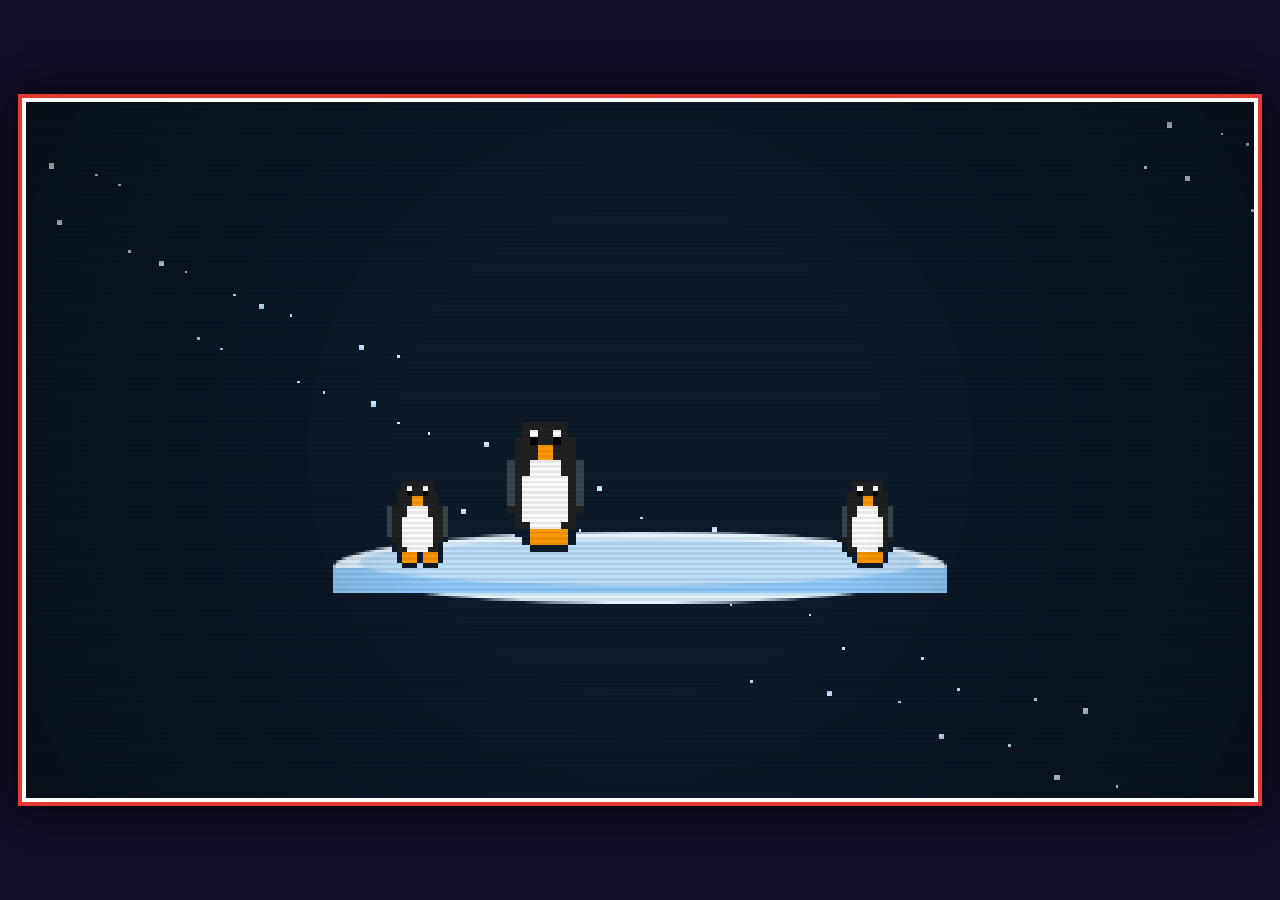
==== index.html @ 5483dbb9 "Animate Earth crush Water submerge and Air lift-slam defeats" ====
<!DOCTYPE html>
<html lang="en">
<head>
<meta charset="utf-8">
<meta name="viewport" content="width=device-width,initial-scale=1,maximum-scale=1,user-scalable=no">
<title>Chore Rush</title>
<link rel="preconnect" href="https://fonts.googleapis.com">
<link href="https://fonts.googleapis.com/css2?family=Press+Start+2P&display=swap" rel="stylesheet">
<style>
:root{--bg:#120c24;--fg:#fff}
html,body{margin:0;height:100%;background:var(--bg);color:var(--fg);overflow:hidden;overscroll-behavior:none;touch-action:none;-webkit-user-select:none;user-select:none}
body{display:flex;align-items:center;justify-content:center;font-family:"Press Start 2P",monospace}
canvas{image-rendering:pixelated;image-rendering:crisp-edges;background:#000;box-shadow:0 0 0 4px #fff,0 0 0 8px #e53935,0 0 40px #000}
#touch{position:fixed;inset:auto 0 0 0;display:none;justify-content:space-between;padding:16px;pointer-events:none}
#touch .grp{display:flex;gap:14px}
#touch button{pointer-events:auto;width:72px;height:72px;border-radius:50%;border:4px solid #fff;background:rgba(229,57,53,.55);color:#fff;font:16px "Press Start 2P",monospace;touch-action:none;-webkit-touch-callout:none;-webkit-user-select:none;user-select:none;-webkit-tap-highlight-color:transparent}
#touch button.j{background:rgba(255,193,7,.6);width:88px;height:88px}
#play-tools{position:fixed;top:max(10px,env(safe-area-inset-top));right:max(12px,env(safe-area-inset-right));display:flex;gap:8px;z-index:10}
#play-tools[hidden]{display:none}
#play-tools button{min-width:76px;min-height:44px;padding:8px;border:2px solid #fff;border-radius:10px;background:#21163f;color:#fff;font:10px "Press Start 2P",monospace;touch-action:manipulation;-webkit-tap-highlight-color:transparent}
#play-tools button:focus-visible{outline:3px solid #ffeb3b;outline-offset:3px}
@media (pointer:coarse){#touch{display:flex}}
</style>
</head>
<body>
<canvas id="c" width="480" height="272"></canvas>
<div id="touch">
  <div class="grp"><button type="button" data-k="left">&#9664;</button><button type="button" data-k="right">&#9654;</button></div>
  <div class="grp"><button type="button" data-k="duck">DUCK</button><button type="button" class="j" data-k="jump">JUMP</button></div>
</div>
<div id="play-tools" hidden aria-label="Game controls">
 <button id="pause-game" type="button" aria-label="Pause game" aria-pressed="false">PAUSE</button>
 <button id="mute-game" type="button" aria-label="Mute sound" aria-pressed="false">MUTE</button>
</div>
<script>
"use strict";
// ================= SETUP =================
const cv=document.getElementById('c'),g=cv.getContext('2d');
const W=480,H=272,T=16,ROWS=17;
g.imageSmoothingEnabled=false;
function fit(){const s=Math.max(0.1,Math.min(innerWidth/W,innerHeight/H)*0.96);cv.style.width=(W*s|0)+'px';cv.style.height=(H*s|0)+'px';}
addEventListener('resize',fit);fit();
const FONT='"Press Start 2P",monospace';

// ================= INPUT =================
const keys={left:false,right:false,jump:false,duck:false};let jumpPressed=false,anyPress=false;
const KM={ArrowLeft:'left',KeyA:'left',ArrowRight:'right',KeyD:'right',Space:'jump',ArrowUp:'jump',KeyW:'jump',KeyZ:'jump',ArrowDown:'duck',KeyS:'duck'};
addEventListener('keydown',e=>{
  initAudio();
  const k=KM[e.code];
  if(k){if(k==='jump'&&!keys.jump)jumpPressed=true;keys[k]=true;e.preventDefault();}
  if(e.code==='Enter'||e.code==='Space')anyPress=true;
  if(e.code==='KeyM')toggleMute();
  if(state==='title'&&!soundGate&&e.code==='KeyT'){playFromSelect(TRAINING_IDX);return;}
  if(state==='title'&&!soundGate&&e.code==='KeyL'){openSelect();return;}
  if(state==='clear'&&stateT>1&&e.code==='KeyL'){selIdx=Math.min(levelIdx+1,LEVELS.length-1);openSelect();return;}
  if(state==='select'){selectKey(e.code);e.preventDefault();return;}
  if(e.code==='KeyP'||e.code==='Escape')togglePause();
});
addEventListener('keyup',e=>{const k=KM[e.code];if(k)keys[k]=false;});
// Cancel native tap gestures on the controls, including Safari's double-tap zoom.
document.querySelectorAll('#touch button').forEach(b=>{
  const k=b.dataset.k;
  const press=e=>{e.preventDefault();initAudio();if(k==='jump'){jumpPressed=true;anyPress=true;}keys[k]=true;};
  const up=()=>{keys[k]=false;};
  b.addEventListener('pointerdown',e=>{press(e);b.setPointerCapture?.(e.pointerId);});
  ['pointerup','pointercancel','lostpointercapture'].forEach(type=>b.addEventListener(type,up));
  // Non-passive touch listeners are needed on iOS even with touch-action:none.
  b.addEventListener('touchstart',e=>{e.preventDefault();if(!window.PointerEvent)press(e);},{passive:false});
  b.addEventListener('touchend',e=>{e.preventDefault();if(!window.PointerEvent)up();},{passive:false});
  b.addEventListener('touchcancel',up,{passive:false});
  ['dblclick','contextmenu'].forEach(type=>b.addEventListener(type,e=>e.preventDefault()));
  b.addEventListener('click',e=>{e.preventDefault();b.blur();});
});
const playTools=document.getElementById('play-tools'),pauseButton=document.getElementById('pause-game'),muteButton=document.getElementById('mute-game');
function syncPlayTools(){
 playTools.hidden=!['play','pause'].includes(state);
 pauseButton.textContent=state==='pause'?'RESUME':'PAUSE';
 pauseButton.setAttribute?.('aria-label',state==='pause'?'Resume game':'Pause game');pauseButton.setAttribute?.('aria-pressed',String(state==='pause'));
 muteButton.textContent=muted?'UNMUTE':'MUTE';muteButton.setAttribute?.('aria-label',muted?'Unmute sound':'Mute sound');muteButton.setAttribute?.('aria-pressed',String(muted));
}
function togglePause(){
 if(state==='play')state='pause';else if(state==='pause')state='play';
 for(const k in keys)keys[k]=false;jumpPressed=false;anyPress=false;syncPlayTools();
}
for(const [button,action] of [[pauseButton,()=>togglePause()],[muteButton,()=>{initAudio();toggleMute();}]]){
 button.addEventListener('pointerdown',e=>e.stopPropagation());
 button.addEventListener('click',e=>{e.preventDefault();e.stopPropagation();action();button.blur();});
 button.addEventListener('dblclick',e=>e.preventDefault());
}
addEventListener('blur',()=>{for(const k in keys)keys[k]=false;jumpPressed=false;});

document.addEventListener('pointerdown',e=>{if(e.target.closest&&e.target.closest('#touch, #play-tools'))return;initAudio();
  const r=cv.getBoundingClientRect(),cx=(e.clientX-r.left)*W/r.width,cy=(e.clientY-r.top)*H/r.height;
  if(tapPlayerPower(cx,cy)){e.preventDefault();return;}
  if(state==='title'&&!soundGate&&inBox(cx,cy,TRAINING_BTN)){playFromSelect(TRAINING_IDX);return;}
  if(state==='title'&&!soundGate&&inBox(cx,cy,SELECT_BTN)){openSelect();return;}
  if(state==='clear'&&stateT>1&&inBox(cx,cy,CLEAR_SEL_BTN)){selIdx=Math.min(levelIdx+1,LEVELS.length-1);openSelect();return;}
  if(state==='select'){selectTap(cx,cy);return;}
  anyPress=true;});
// Browsers keep audio muted until the player interacts, so the title screen asks for one click/key first
const soundReady=()=>AC&&AC.state==='running';
let soundGate=true;
// Try to start the title music the moment the page opens. Browsers only allow this if the player has
// already interacted with the site (or allowed autoplay); otherwise it starts on the very first click/tap/key.
addEventListener('load',()=>{try{initAudio();}catch(e){}});
['mousedown','touchend','click','keyup'].forEach(ev=>addEventListener(ev,()=>initAudio(),{passive:true}));

// ================= AUDIO =================
let AC=null,master=null,musicGain=null,sfxGain=null,muted=false,noiseBuf=null;
function initAudio(){
  if(AC){if(AC.state==='suspended')AC.resume();return;}
  try{AC=new (window.AudioContext||window.webkitAudioContext)();}catch(e){return;}
  master=AC.createGain();master.gain.value=muted?0:0.5;master.connect(AC.destination);
  musicGain=AC.createGain();musicGain.gain.value=0.38;musicGain.connect(master);
  sfxGain=AC.createGain();sfxGain.gain.value=0.8;sfxGain.connect(master);
  noiseBuf=AC.createBuffer(1,AC.sampleRate,AC.sampleRate);const d=noiseBuf.getChannelData(0);for(let i=0;i<d.length;i++)d[i]=Math.random()*2-1;
  setInterval(scheduler,25);
}
function toggleMute(){muted=!muted;if(master)master.gain.value=muted?0:0.5;syncPlayTools();}
const mtof=n=>440*Math.pow(2,(n-69)/12);
function tone(f,dur,type='square',vol=0.2,slide=null,t=null,dest=null){
  if(!AC)return;t=t??AC.currentTime;
  const o=AC.createOscillator(),ga=AC.createGain();o.type=type;o.frequency.setValueAtTime(f,t);
  if(slide)o.frequency.exponentialRampToValueAtTime(slide,t+dur);
  ga.gain.setValueAtTime(vol,t);ga.gain.exponentialRampToValueAtTime(0.001,t+dur);
  o.connect(ga);ga.connect(dest||sfxGain);o.start(t);o.stop(t+dur+0.02);
}
function noise(dur,vol,hp=1000,t=null,dest=null){
  if(!AC)return;t=t??AC.currentTime;
  const s=AC.createBufferSource();s.buffer=noiseBuf;const f=AC.createBiquadFilter();f.type='highpass';f.frequency.value=hp;
  const ga=AC.createGain();ga.gain.setValueAtTime(vol,t);ga.gain.exponentialRampToValueAtTime(0.001,t+dur);
  s.connect(f);f.connect(ga);ga.connect(dest||sfxGain);s.start(t);s.stop(t+dur+0.02);
}
// kazoo lead: buzzy saw through a bandpass with wobbly vibrato
// soft lead for background music: mellow square+triangle through a lowpass, gentle vibrato
function softLead(f,dur,t,vol=0.06){
  const o=AC.createOscillator(),o2=AC.createOscillator(),lp=AC.createBiquadFilter(),ga=AC.createGain(),lfo=AC.createOscillator(),lg=AC.createGain();
  o.type='triangle';o2.type='square';o.frequency.value=f;o2.frequency.value=f*1.003;
  lfo.frequency.value=5;lg.gain.value=f*0.004;lfo.connect(lg);lg.connect(o.frequency);
  lp.type='lowpass';lp.frequency.value=1600;lp.Q.value=0.5;
  const g2=AC.createGain();g2.gain.value=0.25;o2.connect(g2);g2.connect(lp);o.connect(lp);
  ga.gain.setValueAtTime(0,t);ga.gain.linearRampToValueAtTime(vol,t+0.015);ga.gain.exponentialRampToValueAtTime(vol*0.5,t+dur*0.6);ga.gain.linearRampToValueAtTime(0,t+dur);
  lp.connect(ga);ga.connect(musicGain);[o,o2,lfo].forEach(x=>{x.start(t);x.stop(t+dur+0.05);});
}
function kazoo(f,dur,t,vol=0.13){
  const o=AC.createOscillator(),o2=AC.createOscillator(),bp=AC.createBiquadFilter(),ga=AC.createGain(),lfo=AC.createOscillator(),lg=AC.createGain();
  o.type='sawtooth';o2.type='square';o.frequency.value=f;o2.frequency.value=f*1.005;
  lfo.frequency.value=6.5;lg.gain.value=f*0.018;lfo.connect(lg);lg.connect(o.frequency);lg.connect(o2.frequency);
  bp.type='bandpass';bp.frequency.value=1400;bp.Q.value=1.6;
  ga.gain.setValueAtTime(0,t);ga.gain.linearRampToValueAtTime(vol,t+0.02);ga.gain.setValueAtTime(vol,t+dur*0.7);ga.gain.linearRampToValueAtTime(0,t+dur);
  // little "scoop" up into the note — very silly
  o.frequency.setValueAtTime(f*0.94,t);o.frequency.linearRampToValueAtTime(f,t+0.05);
  o.connect(bp);o2.connect(bp);bp.connect(ga);ga.connect(musicGain);
  [o,o2,lfo].forEach(x=>{x.start(t);x.stop(t+dur+0.05);});
}
const SFX={
  jump(){tone(300,0.18,'sine',0.25,900);},                          // slide whistle up
  boing(){tone(180,0.3,'square',0.18,720);tone(360,0.3,'triangle',0.15,90);},
  collect(){const t=AC&&AC.currentTime;if(!AC)return;[0,4,7,12].forEach((n,i)=>tone(mtof(76+n),0.09,'square',0.12,null,t+i*0.05));},
  hurt(){tone(400,0.5,'sawtooth',0.18,80);noise(0.2,0.2,300);},
  fall(){tone(900,0.9,'sine',0.25,60);},                            // slide whistle down
  honk(){if(!AC)return;const t=AC.currentTime;[0,0.22].forEach(d=>{tone(330,0.16,'sawtooth',0.18,null,t+d);tone(415,0.16,'sawtooth',0.14,null,t+d);});},
  nope(){tone(160,0.15,'square',0.15);tone(120,0.2,'square',0.15,null,AC&&AC.currentTime+0.15);},
  win(){if(!AC)return;const t=AC.currentTime;[72,76,79,84,79,84].forEach((n,i)=>kazoo(mtof(n),i==5?0.6:0.14,t+i*0.13,0.2));},
  lose(){if(!AC)return;const t=AC.currentTime;[67,66,65].forEach((n,i)=>tone(mtof(n-12),0.4,'sawtooth',0.2,null,t+i*0.45));tone(mtof(52),1.3,'sawtooth',0.2,mtof(48),t+1.35);},
  fart(){if(!AC)return;tone(90,0.35,'sawtooth',0.25,55);noise(0.3,0.08,100);}
};
// ---- music sequencer ----
const _=null;
const SONG={
  lead:[72,_,76,79, 81,79,76,_, 77,_,74,77, 76,72,_,_,
        72,_,76,79, 84,_,83,81, 79,77,76,74, 72,_,67,_,
        69,_,72,69, 71,_,74,71, 72,_,76,72, 74,79,_,_,
        77,76,75,74, 73,72,71,_, 79,_,67,_, 72,_,_,_],
  roots:[48,53,48,55,57,55,53,55],
};
function stopMusic(){music.on=false;}
// ---- MIDI-rock instruments: overdriven rhythm guitar, lead guitar, picked bass, rock kit ----
let gtrBus=null,leadBus=null;
function distCurve(k){const n=1024,c=new Float32Array(n);for(let i=0;i<n;i++){const x=i*2/n-1;c[i]=(1+k)*x/(1+k*Math.abs(x));}return c;}
function makeAmp(drive,tone,vol){ // waveshaper "amp" + cabinet filtering
  const inp=AC.createGain(),ws=AC.createWaveShaper(),hp=AC.createBiquadFilter(),lp=AC.createBiquadFilter(),mid=AC.createBiquadFilter(),out=AC.createGain();
  ws.curve=distCurve(drive);ws.oversample='4x';hp.type='highpass';hp.frequency.value=90;lp.type='lowpass';lp.frequency.value=tone;
  mid.type='peaking';mid.frequency.value=800;mid.gain.value=4;out.gain.value=vol;
  inp.connect(ws);ws.connect(hp);hp.connect(mid);mid.connect(lp);lp.connect(out);out.connect(musicGain);return inp;
}
function gtrNote(freqs,dur,t,vol,mute){ // power chord: detuned saws into the amp
  if(!gtrBus)gtrBus=makeAmp(60,3200,0.12);
  const ga=AC.createGain(),f=AC.createBiquadFilter();f.type='lowpass';f.frequency.value=mute?700:2600;
  ga.gain.setValueAtTime(vol,t);ga.gain.exponentialRampToValueAtTime(vol*(mute?0.05:0.5),t+dur);ga.gain.linearRampToValueAtTime(0,t+dur+0.03);
  freqs.forEach(fr=>{[0,-7].forEach(det=>{const o=AC.createOscillator();o.type='sawtooth';o.frequency.value=fr;o.detune.value=det;o.connect(f);o.start(t);o.stop(t+dur+0.05);});});
  f.connect(ga);ga.connect(gtrBus);
}
function leadGtr(fr,dur,t,vol=0.5){
  if(!leadBus)leadBus=makeAmp(25,3800,0.11);
  const o=AC.createOscillator(),o2=AC.createOscillator(),ga=AC.createGain(),lfo=AC.createOscillator(),lg=AC.createGain();
  o.type='sawtooth';o2.type='square';o.frequency.value=fr;o2.frequency.value=fr*2.002;
  lfo.frequency.value=5.5;lg.gain.setValueAtTime(0,t);lg.gain.linearRampToValueAtTime(fr*0.012,t+Math.min(dur,0.4));lfo.connect(lg);lg.connect(o.frequency);lg.connect(o2.frequency);
  const g2=AC.createGain();g2.gain.value=0.3;o2.connect(g2);g2.connect(ga);o.connect(ga);
  o.frequency.setValueAtTime(fr*0.97,t);o.frequency.linearRampToValueAtTime(fr,t+0.04); // pick bend
  ga.gain.setValueAtTime(0,t);ga.gain.linearRampToValueAtTime(vol,t+0.01);ga.gain.setValueAtTime(vol*0.8,t+dur*0.8);ga.gain.linearRampToValueAtTime(0,t+dur);
  ga.connect(leadBus);[o,o2,lfo].forEach(x=>{x.start(t);x.stop(t+dur+0.05);});
}
function bassNote(fr,dur,t){
  const o=AC.createOscillator(),o2=AC.createOscillator(),f=AC.createBiquadFilter(),ga=AC.createGain();
  o.type='sawtooth';o2.type='triangle';o.frequency.value=fr;o2.frequency.value=fr;f.type='lowpass';f.frequency.setValueAtTime(900,t);f.frequency.exponentialRampToValueAtTime(250,t+dur);
  ga.gain.setValueAtTime(0.22,t);ga.gain.exponentialRampToValueAtTime(0.05,t+dur);ga.gain.linearRampToValueAtTime(0,t+dur+0.02);
  o.connect(f);o2.connect(f);f.connect(ga);ga.connect(musicGain);[o,o2].forEach(x=>{x.start(t);x.stop(t+dur+0.05);});
}
// ================= MULTI-STYLE MUSIC ENGINE =================
// Every level gets its own genre. Each style: bpm, spb (steps per beat), bar (steps per bar), bars (bars per loop), play(step,time,stepDur)
let revIn=null;
function reverb(){
  if(revIn)return revIn;
  const len=AC.sampleRate*2.4|0,ir=AC.createBuffer(2,len,AC.sampleRate);
  for(let c=0;c<2;c++){const d=ir.getChannelData(c);for(let i=0;i<len;i++)d[i]=(Math.random()*2-1)*Math.pow(1-i/len,3.2);}
  const cv=AC.createConvolver();cv.buffer=ir;const wet=AC.createGain();wet.gain.value=0.45;cv.connect(wet);wet.connect(musicGain);return revIn=cv;
}
function out(vol,send){const ga=AC.createGain();ga.connect(musicGain);if(send){const s=AC.createGain();s.gain.value=send;ga.connect(s);s.connect(reverb());}return ga;}
function O(type,f,t,end,dest,gain=1){const o=AC.createOscillator();o.type=type;o.frequency.setValueAtTime(f,t);let n=o;if(gain!==1){const g2=AC.createGain();g2.gain.value=gain;o.connect(g2);n=g2;}n.connect(dest);o.start(t);o.stop(end);return o;}
function decayEnv(ga,t,vol,len,a=0.005){ga.gain.setValueAtTime(0,t);ga.gain.linearRampToValueAtTime(vol,t+a);ga.gain.exponentialRampToValueAtTime(0.0008,t+len);}
function holdEnv(ga,t,vol,dur,a=0.02,rel=0.08){ga.gain.setValueAtTime(0,t);ga.gain.linearRampToValueAtTime(vol,t+a);ga.gain.setValueAtTime(vol,t+Math.max(a,dur-rel));ga.gain.linearRampToValueAtTime(0,t+dur);}
// --- instruments ---
function piano(m,dur,t,vol=0.12,send=0.35){const f=mtof(m),ga=out(vol,send),len=Math.max(0.6,dur)+0.9;
  decayEnv(ga,t,vol,len,0.004);const lp=AC.createBiquadFilter();lp.type='lowpass';lp.frequency.setValueAtTime(f*8,t);lp.frequency.exponentialRampToValueAtTime(f*2,t+len);lp.connect(ga);
  O('triangle',f,t,t+len,lp);O('sine',f*2,t,t+len,lp,0.35);O('sine',f*3.01,t,t+len,lp,0.08);O('sine',f*0.5,t,t+len,lp,m<55?0.25:0);}
function organ(m,dur,t,vol=0.04,send=0.6){const f=mtof(m),ga=out(1,send);holdEnv(ga,t,vol,dur,0.015,0.05);
  [[1,1],[2,0.75],[3,0.3],[4,0.45],[6,0.12],[8,0.22]].forEach(([h,w])=>{if(f*h<9000)O('sine',f*h,t,t+dur+0.05,ga,w);});}
function epiano(m,dur,t,vol=0.08,send=0.2){const f=mtof(m),ga=out(1,send);decayEnv(ga,t,vol,dur+0.5,0.005);
  const c=O('sine',f,t,t+dur+0.6,ga),mod=AC.createOscillator(),mg=AC.createGain();mod.frequency.value=f;mg.gain.setValueAtTime(f*1.8,t);mg.gain.exponentialRampToValueAtTime(f*0.1,t+0.5);
  mod.connect(mg);mg.connect(c.frequency);mod.start(t);mod.stop(t+dur+0.6);O('sine',f*4,t,t+0.15,ga,0.08);}
function sax(m,dur,t,vol=0.07,send=0.25){const f=mtof(m),ga=out(1,send);holdEnv(ga,t,vol,dur,0.03,0.06);
  const lp=AC.createBiquadFilter();lp.type='lowpass';lp.frequency.value=2000;lp.Q.value=1.5;const pk=AC.createBiquadFilter();pk.type='peaking';pk.frequency.value=1100;pk.gain.value=7;lp.connect(pk);pk.connect(ga);
  const o=O('sawtooth',f*0.96,t,t+dur+0.05,lp);o.frequency.linearRampToValueAtTime(f,t+0.05);
  const l=AC.createOscillator(),lg=AC.createGain();l.frequency.value=5.2;lg.gain.setValueAtTime(0,t);lg.gain.linearRampToValueAtTime(f*0.01,t+Math.min(dur,0.35));l.connect(lg);lg.connect(o.frequency);l.start(t);l.stop(t+dur+0.05);}
function popLead(m,dur,t,vol=0.045,send=0.25){const f=mtof(m),ga=out(1,send);holdEnv(ga,t,vol,dur,0.01,0.05);
  const lp=AC.createBiquadFilter();lp.type='lowpass';lp.frequency.value=3800;lp.connect(ga);O('square',f,t,t+dur+0.05,lp).detune.value=-7;O('square',f,t,t+dur+0.05,lp).detune.value=7;O('sine',f*2,t,t+dur+0.05,lp,0.3);}
function pluck(m,dur,t,vol=0.04,send=0.2,bright=3000){const f=mtof(m),ga=out(1,send);decayEnv(ga,t,vol,Math.min(0.5,dur+0.15),0.003);
  const lp=AC.createBiquadFilter();lp.type='lowpass';lp.frequency.setValueAtTime(bright,t);lp.frequency.exponentialRampToValueAtTime(300,t+0.2);lp.connect(ga);O('sawtooth',f,t,t+0.6,lp);O('square',f*1.004,t,t+0.6,lp,0.5);}
function subBass(m,dur,t,vol=0.32){const f=mtof(m),ga=out(1,0);holdEnv(ga,t,vol,dur,0.005,0.08);const o=O('sine',f*1.5,t,t+dur+0.05,ga);o.frequency.exponentialRampToValueAtTime(f,t+0.04);O('triangle',f*2,t,t+dur+0.05,ga,0.15);}
function synthBass(m,dur,t,vol=0.16){const f=mtof(m),ga=out(1,0);holdEnv(ga,t,vol,dur,0.004,0.03);const lp=AC.createBiquadFilter();lp.type='lowpass';lp.frequency.setValueAtTime(1400,t);lp.frequency.exponentialRampToValueAtTime(300,t+dur);lp.connect(ga);O('sawtooth',f,t,t+dur+0.05,lp);O('square',f/2,t,t+dur+0.05,lp,0.5);}
function acid(m,dur,t,cut,vol=0.1){const f=mtof(m),ga=out(1,0.08);holdEnv(ga,t,vol,dur,0.003,0.02);const lp=AC.createBiquadFilter();lp.type='lowpass';lp.Q.value=13;
  lp.frequency.setValueAtTime(cut*3,t);lp.frequency.exponentialRampToValueAtTime(Math.max(120,cut*0.6),t+dur);lp.connect(ga);O('sawtooth',f,t,t+dur+0.05,lp);}
function flute(m,dur,t,vol=0.06){const f=mtof(m),ga=out(1,0.6);holdEnv(ga,t,vol,dur,0.09,0.15);
  const o=O('sine',f,t,t+dur+0.05,ga);O('triangle',f*2,t,t+dur+0.05,ga,0.08);
  const l=AC.createOscillator(),lg=AC.createGain();l.frequency.value=4.8;lg.gain.setValueAtTime(0,t);lg.gain.linearRampToValueAtTime(f*0.006,t+Math.min(dur,0.5));l.connect(lg);lg.connect(o.frequency);l.start(t);l.stop(t+dur+0.05);
  nz(Math.min(dur,0.25),0.008,'bandpass',f*2,t,2);}
function accordion(m,dur,t,vol=0.03){const f=mtof(m),ga=out(1,0.2);holdEnv(ga,t,vol,dur,0.02,0.04);
  const bp=AC.createBiquadFilter();bp.type='bandpass';bp.frequency.value=1500;bp.Q.value=0.6;const lp=AC.createBiquadFilter();lp.type='lowpass';lp.frequency.value=4200;bp.connect(lp);lp.connect(ga);
  [-14,0,14].forEach(c=>{O('sawtooth',f,t,t+dur+0.05,bp).detune.value=c;});O('square',f/2,t,t+dur+0.05,bp,0.4);} // musette tremolo = wobbly 3-reed accordion
function trumpet(m,dur,t,vol=0.06){const f=mtof(m),ga=out(1,0.25);holdEnv(ga,t,vol,dur,0.03,0.05);
  const lp=AC.createBiquadFilter();lp.type='lowpass';lp.Q.value=2;lp.frequency.setValueAtTime(f*1.2,t);lp.frequency.exponentialRampToValueAtTime(Math.min(9000,f*7),t+0.06);lp.frequency.exponentialRampToValueAtTime(f*4,t+dur);
  const pk=AC.createBiquadFilter();pk.type='peaking';pk.frequency.value=1400;pk.gain.value=6;lp.connect(pk);pk.connect(ga);
  const o=O('sawtooth',f*0.94,t,t+dur+0.05,lp);o.frequency.exponentialRampToValueAtTime(f,t+0.04);}
function trombone(m1,m2,dur,t,vol=0.09){const ga=out(1,0.3);holdEnv(ga,t,vol,dur,0.04,0.1);const lp=AC.createBiquadFilter();lp.type='lowpass';lp.Q.value=4;lp.connect(ga);
  const l=AC.createOscillator(),lg=AC.createGain();l.frequency.value=4;lg.gain.value=500;lp.frequency.value=900;l.connect(lg);lg.connect(lp.frequency);l.start(t);l.stop(t+dur+0.05); // wah-wah
  const o=O('sawtooth',mtof(m1),t,t+dur+0.05,lp);o.frequency.setValueAtTime(mtof(m1),t+dur*0.15);o.frequency.exponentialRampToValueAtTime(mtof(m2),t+dur);}
function tuba(m,dur,t,vol=0.3){const f=mtof(m),ga=out(1,0.05);holdEnv(ga,t,vol,dur,0.015,0.05);const lp=AC.createBiquadFilter();lp.type='lowpass';lp.frequency.value=420;lp.Q.value=1.5;lp.connect(ga);
  O('sawtooth',f,t,t+dur+0.05,lp);O('sine',f,t,t+dur+0.05,ga,0.5);}
function panFlute(m,dur,t,vol=0.05){const f=mtof(m),ga=out(1,0.5);holdEnv(ga,t,vol,dur,0.06,0.1);
  const o=O('sine',f,t,t+dur+0.05,ga);O('triangle',f,t,t+dur+0.05,ga,0.25);nz(Math.min(dur,0.3),0.012,'bandpass',f*1.5,t,3);
  const l=AC.createOscillator(),lg=AC.createGain();l.frequency.value=0.7;lg.gain.value=25;l.connect(lg);lg.connect(o.detune);l.start(t);l.stop(t+dur+0.05);} // tape warble
function vibes(m,dur,t,vol=0.05){const f=mtof(m),ga=out(1,0.5);decayEnv(ga,t,vol,1.6,0.003);const tr=AC.createGain();tr.connect(ga);
  const l=AC.createOscillator(),lg=AC.createGain();l.frequency.value=5;lg.gain.value=0.4;l.connect(lg);lg.connect(tr.gain);l.start(t);l.stop(t+1.7);
  O('sine',f,t,t+1.7,tr);O('sine',f*4,t,t+0.3,tr,0.12);}
const rimshot=(t,v=0.06)=>{tone(1700,0.03,'square',v,null,t,musicGain);nz(0.03,v,'bandpass',2500,t,2);};
const shaker=(t,v=0.025)=>nz(0.05,v,'bandpass',6000,t,0.8);
const elevatorDing=t=>{tone(1318,1.2,'sine',0.06,null,t,musicGain);tone(1046,1.4,'sine',0.06,null,t+0.35,musicGain);};
let voiceLast=0;
function croonVoice(m,dur,t,vol=0.075){ // a warm crooning 'ohhh' voice: formant filters, slide into each note, heavy vibrato
  const f=mtof(m),ga=out(1,0.55);holdEnv(ga,t,vol,dur,0.07,0.18);
  const f1=AC.createBiquadFilter();f1.type='bandpass';f1.frequency.value=520;f1.Q.value=5;const f2=AC.createBiquadFilter();f2.type='bandpass';f2.frequency.value=880;f2.Q.value=6;
  const lp=AC.createBiquadFilter();lp.type='lowpass';lp.frequency.value=2600;f1.connect(lp);f2.connect(lp);lp.connect(ga);
  const o=AC.createOscillator();o.type='sawtooth';const from=voiceLast&&Math.abs(voiceLast-f)<f*0.6?voiceLast:f*0.97;
  o.frequency.setValueAtTime(from,t);o.frequency.exponentialRampToValueAtTime(f,t+0.12);o.connect(f1);o.connect(f2);
  const s2=AC.createOscillator();s2.type='sine';s2.frequency.value=f;const sg=AC.createGain();sg.gain.value=0.6;s2.connect(sg);sg.connect(ga);
  const l=AC.createOscillator(),lg=AC.createGain();l.frequency.value=5.6;lg.gain.setValueAtTime(0,t);lg.gain.linearRampToValueAtTime(f*0.022,t+Math.min(dur,0.5));l.connect(lg);lg.connect(o.frequency);lg.connect(s2.frequency);
  [o,s2,l].forEach(x=>{x.start(t);x.stop(t+dur+0.05);});voiceLast=f;}
function mandolin(m,dur,t,vol=0.03){for(let k=0;k*0.07<dur;k++)pluck(m,0.07,t+k*0.07,vol*(k%2?0.7:1),0.3,4500);} // tremolo picking
function strings(ms,dur,t,vol=0.018){const ga=out(1,0.6);holdEnv(ga,t,vol,dur,0.35,0.4);const lp=AC.createBiquadFilter();lp.type='lowpass';lp.frequency.value=1800;lp.connect(ga);
  ms.forEach(m=>[-8,8].forEach(c=>{O('sawtooth',mtof(m),t,t+dur+0.05,lp).detune.value=c;}));}
function harp(m,dur,t,vol=0.05){const f=mtof(m),ga=out(1,0.5);decayEnv(ga,t,vol,Math.max(1,dur+0.6),0.003);
  const lp=AC.createBiquadFilter();lp.type='lowpass';lp.frequency.setValueAtTime(f*6,t);lp.frequency.exponentialRampToValueAtTime(f*1.5,t+1);lp.connect(ga);
  O('triangle',f,t,t+dur+1.2,lp);O('sine',f*2,t,t+dur+1.2,lp,0.3);}
function celesta(m,dur,t,vol=0.045){const f=mtof(m),ga=out(1,0.6);decayEnv(ga,t,vol,1.2,0.002);O('sine',f,t,t+1.3,ga);O('sine',f*4,t,t+0.25,ga,0.25);O('sine',f*2,t,t+0.6,ga,0.2);}
function boingBass(m,dur,t,vol=0.3){const f=mtof(m),ga=out(1,0);holdEnv(ga,t,vol,dur,0.005,0.05);const o=O('sine',f*2.2,t,t+dur+0.05,ga);o.frequency.exponentialRampToValueAtTime(f,t+0.09);
  const o2=O('triangle',f*2.2,t,t+dur+0.05,ga,0.4);o2.frequency.exponentialRampToValueAtTime(f,t+0.09);}
function robotBeep(m,dur,t,vol=0.035){const f=mtof(m),ga=out(1,0.15);holdEnv(ga,t,vol,dur,0.005,0.02);const bp=AC.createBiquadFilter();bp.type='bandpass';bp.frequency.value=f*2;bp.Q.value=2;bp.connect(ga);
  const o=O('square',f,t,t+dur+0.05,bp);o.frequency.setValueAtTime(f*1.5,t+dur*0.5);O('square',f*1.01,t,t+dur+0.05,ga,0.3);}
const squeak=(t,f=1800)=>{tone(f,0.07,'sine',0.07,f*1.7,t,musicGain);tone(f*1.3,0.06,'sine',0.05,f*0.8,t+0.07,musicGain);};
const clownHorn=t=>{tone(330,0.13,'sawtooth',0.07,300,t,musicGain);tone(415,0.13,'square',0.04,380,t,musicGain);};
const cuckoo=t=>{tone(784,0.18,'sine',0.08,null,t,musicGain);tone(622,0.25,'sine',0.08,null,t+0.2,musicGain);};
const slideUp=(t,d)=>tone(400,d,'sine',0.08,1800,t,musicGain);
const slideDown=(t,d)=>tone(1800,d,'sine',0.08,300,t,musicGain);
const bonk=t=>{tone(220,0.2,'sine',0.25,70,t,musicGain);nz(0.03,0.1,'bandpass',800,t,3);};
const burp=t=>{const ga=out(0.2,0);ga.gain.setValueAtTime(0.18,t);ga.gain.linearRampToValueAtTime(0,t+0.45);const o=O('sawtooth',85,t,t+0.5,ga);o.frequency.linearRampToValueAtTime(60,t+0.45);
  const l=AC.createOscillator(),lg=AC.createGain();l.frequency.value=24;lg.gain.value=0.15;l.connect(lg);lg.connect(ga.gain);l.start(t);l.stop(t+0.5);};
function supersaw(m,dur,t,vol=0.03,cut=3500){const f=mtof(m),ga=out(1,0.25);holdEnv(ga,t,vol,dur,0.005,0.04);const lp=AC.createBiquadFilter();lp.type='lowpass';lp.frequency.value=cut;lp.Q.value=1;lp.connect(ga);
  [-24,-12,-5,0,5,12,24].forEach(c=>{O('sawtooth',f,t,t+dur+0.05,lp).detune.value=c;});}
const whistle=t=>{for(let k=0;k<6;k++)tone(2900+(k%2)*250,0.06,'sine',0.06,null,t+k*0.06,musicGain);};
const hey=t=>{const ga=out(1,0.3);ga.gain.setValueAtTime(0,t);ga.gain.linearRampToValueAtTime(0.16,t+0.02);ga.gain.exponentialRampToValueAtTime(0.001,t+0.28);
  const f1=AC.createBiquadFilter();f1.type='bandpass';f1.frequency.value=650;f1.Q.value=4;const f2=AC.createBiquadFilter();f2.type='bandpass';f2.frequency.value=1900;f2.Q.value=6;f1.connect(ga);f2.connect(ga);
  const o=O('sawtooth',230,t,t+0.3,f1);o.frequency.exponentialRampToValueAtTime(170,t+0.28);o.connect(f2);nz(0.25,0.08,'bandpass',2500,t,1);};
function steelPan(m,dur,t,vol=0.06){const f=mtof(m),ga=out(1,0.3);decayEnv(ga,t,vol,Math.min(0.9,dur+0.4),0.003);
  O('sine',f,t,t+1,ga);O('sine',f*2.005,t,t+0.6,ga,0.45);O('sine',f*3.01,t,t+0.25,ga,0.15);const o=O('triangle',f*0.995,t,t+1,ga,0.25);}
const bubble=(t,f=300)=>tone(f,0.09,'sine',0.07,f*4,t,musicGain);
const splash=t=>{nz(0.5,0.18,'highpass',1500,t);tone(110,0.4,'sine',0.35,45,t,musicGain);for(let k=0;k<5;k++)bubble(t+0.15+k*0.06,250+k*90);};
const conga=(t,hi)=>tone(hi?330:220,0.16,'sine',0.18,hi?260:170,t,musicGain);
function bubbleBass(m,dur,t,vol=0.3){const f=mtof(m),ga=out(1,0);holdEnv(ga,t,vol,dur,0.004,0.06);const o=O('sine',f*1.8,t,t+dur+0.05,ga);o.frequency.exponentialRampToValueAtTime(f,t+0.06);O('triangle',f,t,t+dur+0.05,ga,0.3);}
function walkBass(m,dur,t,vol=0.3){const f=mtof(m),ga=out(1,0.05);decayEnv(ga,t,vol,dur+0.15,0.01);const lp=AC.createBiquadFilter();lp.type='lowpass';lp.frequency.value=700;lp.connect(ga);O('triangle',f,t,t+dur+0.2,lp);O('sine',f*2,t,t+dur+0.2,lp,0.2);}
// --- drums ---
function nz(dur,vol,type,freq,t,q=1){const s=AC.createBufferSource();s.buffer=noiseBuf;const f=AC.createBiquadFilter();f.type=type;f.frequency.value=freq;f.Q.value=q;const ga=AC.createGain();ga.gain.setValueAtTime(vol,t);ga.gain.exponentialRampToValueAtTime(0.001,t+dur);s.connect(f);f.connect(ga);ga.connect(musicGain);s.start(t,Math.random()*0.5);s.stop(t+dur+0.02);return f;}
const kick=(t,v=0.6)=>{tone(160,0.18,'sine',v,40,t,musicGain);nz(0.015,v*0.25,'highpass',2000,t);};
const kick808=(t)=>{tone(110,0.6,'sine',0.7,36,t,musicGain);};
const snare=(t,v=0.22)=>{nz(0.16,v,'highpass',1200,t);tone(220,0.08,'triangle',v,150,t,musicGain);};
const hat=(t,open,v=0.05)=>nz(open?0.18:0.035,v,'highpass',8000,t);
const clap=(t,v=0.16)=>{for(let k=0;k<3;k++)nz(0.03,v,'bandpass',1300,t+k*0.011,1.5);nz(0.14,v*0.7,'bandpass',1300,t+0.033,1.2);};
const ride=(t,v=0.035)=>{nz(0.45,v,'highpass',6500,t);tone(2900,0.35,'square',0.006,null,t,musicGain);};
const brush=(t,v=0.05)=>nz(0.12,v,'bandpass',3500,t,0.7);
const crash=t=>nz(1.4,0.1,'highpass',4500,t);
const rKick=t=>{tone(190,0.28,'sine',0.95,42,t,musicGain);tone(90,0.2,'triangle',0.4,40,t,musicGain);nz(0.02,0.3,'highpass',3000,t);};
const rSnare=(t,v=0.42)=>{const f=nz(0.22,v,'bandpass',1900,t,0.8);nz(0.25,v*0.5,'highpass',5000,t);tone(200,0.12,'triangle',v*0.9,160,t,musicGain);
  const s=AC.createGain();s.gain.value=0.4;f.connect(s);s.connect(reverb());};
const rCrash=t=>{nz(1.8,0.18,'highpass',4000,t);nz(0.6,0.08,'bandpass',6500,t,0.5);};
const rTom=(t,f)=>{tone(f,0.3,'sine',0.6,f*0.5,t,musicGain);nz(0.03,0.1,'bandpass',f*4,t);};
const tom=(t,f)=>tone(f,0.25,'sine',0.4,f*0.55,t,musicGain);
const cowbell=(t)=>{tone(540,0.12,'square',0.025,null,t,musicGain);tone(810,0.12,'square',0.025,null,t,musicGain);};
function scratch(t){const f=nz(0.32,0.25,'bandpass',600,t,4);f.frequency.setValueAtTime(500,t);f.frequency.exponentialRampToValueAtTime(3500,t+0.12);f.frequency.exponentialRampToValueAtTime(400,t+0.3);}

const STYLES={
 // BEDROOM: MIDI rock — distorted power chords, lead guitar, bass, rock kit
 rock:{name:"RADICAL ROCK",bpm:144,spb:2,bar:8,bars:8,play(i,t,d){
   const s=SONG,len=64,li=i%len,loop=Math.floor(i/len),bar=Math.floor(li/8),root=s.roots[bar],b=li%8,lastBar=bar===7;
   const n=s.lead[li];
   if(n!==null&&loop%3!==2){let k=1;while(k<4&&s.lead[(li+k)%len]===null)k++;leadGtr(mtof(n-12),d*k*0.95,t);}
   const pc=[mtof(root-12),mtof(root-5),mtof(root)],acc=(b===0||b===3||b===6);
   if(!(lastBar&&b>=4)){gtrNote(pc,acc?d*(b===6?2:1.4):d*0.5,t,acc?0.5:0.35,!acc);bassNote(mtof(root-24),d*0.85,t);}
   // big rock drum kit: punchy kick, cracking backbeat snare, driving hats, ride on the bridge, crashes and tom fills
   const bridge=bar>=4&&bar<6;
   if(li%16===0)rCrash(t);
   if(lastBar&&b>=4){rTom(t,[240,200,160,120][b-4]);rTom(t+d/2,[220,180,140,110][b-4]);if(b===7){rKick(t);rCrash(t+d);}}
   else{
     if(b===0||b===4||(b===5&&bar%2)||(b===7&&bar===6))rKick(t);
     if(b===2||b===6)rSnare(t);
     if(b===7&&bar%2===0)rSnare(t+d/2,0.12); // ghost note
     if(bridge)ride(t,0.06);else hat(t,b===7,b%2?0.06:0.1);
   }
 }},
 // KITCHEN: swing jazz — walking bass, ride cymbal, Rhodes comping, sax melody over ii-V-I in F
 jazz:{name:"COOL KITCHEN JAZZ",bpm:150,spb:2,bar:8,bars:8,
  ch:[[43,3,[53,58,62,65]],[36,4,[52,58,62,64]],[41,4,[52,57,60,64]],[38,4,[54,57,60,64]],[43,3,[53,58,62,65]],[36,4,[52,58,62,64]],[41,4,[52,57,60,64]],[41,4,[52,57,60,64]]],
  mel:[67,70,74,72, 70,_,67,_, 64,67,70,69, 67,_,_,64, 65,_,69,72, 76,_,74,72, 74,_,72,_, 69,66,_,_,
       70,69,67,_, 70,74,_,77, 76,_,74,72, 70,67,64,_, 65,_,_,_, _,_,72,69, 65,_,_,_, _,_,_,_],
  play(i,t,d){const li=i%64,loop=Math.floor(i/64),bar=Math.floor(li/8),b=li%8,c=this.ch[bar],nx=this.ch[(bar+1)%8];
   const sw=b%2?t+d*0.33:t; // swing!
   if(b%2===0){const beat=b/2,r=c[0];walkBass([r,r+c[1],r+7,nx[0]+(bar%2?1:-1)][beat]-12+12,d*1.8,t);ride(t);if(beat===1||beat===3)hat(t,false,0.03);kick(t,0.12);}
   if(b===3||b===7)ride(sw,0.025);
   if(b===5&&bar%2)brush(sw);
   if((b===3&&bar%2===0)||(b===6)||(b===1&&bar%2))c[2].forEach(m=>epiano(m,d*1.2,sw,0.035));
   const n=this.mel[li];if(n!==null&&loop%3!==2){let k=1;while(k<6&&this.mel[(li+k)%64]===null)k++;sax(n,d*k*0.95,sw);}
   if(loop%3===2&&b%2===1&&(li*7)%5<2)epiano(c[2][(li*3)%4]+12,d*1.5,sw,0.05);
 }},
 // LIVING ROOM: bubblegum pop — four on the floor, claps, synth bass, plucky chords, catchy hook (C G Am F)
 pop:{name:"POPTASTIC POP",bpm:118,spb:2,bar:8,bars:8,
  ch:[[48,[60,64,67]],[43,[59,62,67]],[45,[60,64,69]],[41,[60,65,69]]],
  mel:[76,76,_,74, 72,_,74,76, 79,_,76,_, 74,_,_,_, 72,72,_,74, 76,_,79,81, 79,_,77,76, 74,_,_,_,
       84,_,83,_, 79,_,76,_, 74,76,79,_, 79,_,_,_, 81,_,79,76, 74,_,72,_, 74,_,76,_, 72,_,_,_],
  play(i,t,d){const li=i%64,loop=Math.floor(i/64),bar=Math.floor(li/8),b=li%8,c=this.ch[bar%4],last=bar===7;
   if(b%2===0)kick(t,0.55);if(b===2||b===6)clap(t);hat(t,b%2===1,b%2?0.05:0.03);
   if(last&&b>=4)clap(t,0.1);if(li===0)crash(t);
   synthBass(c[0]-12+(b%2?12:0),d*0.8,t);
   if(b===0||b===3||b===6)c[1].forEach(m=>pluck(m,d,t,0.03));
   const n=this.mel[li];if(n!==null&&loop%4!==3){let k=1;while(k<4&&this.mel[(li+k)%64]===null)k++;popLead(n,d*k*0.9,t);}
   else if(loop%4===3&&b%2===0)pluck(c[1][(b/2)%3]+12,d,t,0.04,0.4,5000);
 }},
 // BACKYARD: boom-bap hip hop — 808 kick, crunchy snare, swung hats, lofi keys, sub bass, record scratches
 hiphop:{name:"BACKYARD BOOM-BAP",bpm:90,spb:4,bar:16,bars:4,
  ch:[[33,[57,60,64,67]],[33,[57,60,64,67]],[38,[53,57,60,65]],[40,[52,56,59,62]]],
  mel:{2:76,3:74,6:72,8:69,18:76,19:79,22:81,24:79,34:77,35:76,38:74,40:72,50:71,51:72,54:74,56:76},
  play(i,t,d){const li=i%64,loop=Math.floor(i/64),bar=Math.floor(li/16),s=li%16,c=this.ch[bar];
   const sw=s%2?t+d*0.28:t;
   if(s===0||s===7||s===10)kick808(t);
   if(s===0||s===10)subBass(c[0],d*(s?5:6),t);
   if(s===4||s===12){snare(t,0.25);clap(t,0.08);}
   if(s%2===0)hat(t,false,0.045);else if(bar===3&&s>=13)hat(sw,false,0.035);
   if(s===0)c[1].forEach(m=>epiano(m,d*6,t,0.03));if(s===10)c[1].forEach(m=>epiano(m+12*(m<60),d*3,t,0.022));
   const n=this.mel[li];if(n&&loop%2===0)piano(n,d*2,sw,0.07,0.15);
   if(loop%2===1&&li===60)scratch(t);
   if(Math.random()<0.15)nz(0.008,0.02,'highpass',3000,t); // vinyl crackle
 }},
 // GARAGE: funky techno — four-on-the-floor, offbeat open hats, squelchy acid bass, cowbell, chord stabs
 techno:{name:"GARAGE FUNK-TECHNO",bpm:126,spb:4,bar:16,bars:4,
  seq:[0,_,12,0, _,0,10,_, 0,_,7,_, 12,10,_,3],shift:[0,0,-4,-2],
  play(i,t,d){const li=i%64,bar=Math.floor(li/16),s=li%16,tr=this.shift[bar],cut=350+1300*(0.5+0.5*Math.sin(i/24));
   if(s%4===0)kick(t,0.65);if(s%4===2)hat(t,true,0.05);else hat(t,false,0.018);
   if(s===4||s===12)clap(t,0.12);
   if((s===3||s===6||s===11)&&bar%2)cowbell(t);
   const n=this.seq[s];if(n!==null)acid(40+tr+n,d*0.9,t,cut);
   if(s===6||s===14||(s===3&&bar===3))[64,67,71,74].forEach(m=>pluck(m+tr,d*0.7,t,0.022,0.3,2600));
   if(li===0&&i>0)crash(t);
 }},
 // ANNIE'S ROOM: fairy-tale princess waltz — harp arpeggios, lush strings, a dreamy flute melody, sparkly celesta, harp glissando
 princess:{name:"ONCE UPON A TIDY ROOM",bpm:150,spb:2,bar:6,bars:16,
  ch:[[38,[62,66,69]],[35,[59,62,66]],[43,[59,62,67]],[33,[61,64,69]],[38,[62,66,69]],[42,[61,66,69]],[43,[59,62,67]],[33,[61,64,69]],
      [35,[59,62,66]],[43,[59,62,67]],[38,[62,66,69]],[33,[61,64,69]],[40,[59,64,67]],[33,[61,64,69]],[38,[62,66,69]],[38,[62,66,69]]],
  mel:[66,_,_,_,69,_, 74,_,_,_,73,71, 71,_,_,_,67,_, 69,_,_,_,_,_, 66,_,_,_,69,_, 78,_,_,_,76,73, 74,_,76,_,71,_, 73,_,_,_,_,_,
       71,_,74,_,78,_, 79,_,_,_,78,76, 78,_,_,_,74,_, 76,_,_,_,73,_, 71,_,74,_,79,_, 78,_,76,_,73,_, 74,_,_,_,_,_, _,_,_,_,_,_],
  play(i,t,d){const li=i%96,loop=Math.floor(i/96),bar=Math.floor(li/6),b=li%6,[r,c]=this.ch[bar];
   if(b===0){walkBass(r,d*2.5,t,0.18);strings(c,d*6,t,0.016);}
   const arp=[r+12,c[0],c[1],c[2],c[0]+12,c[1]+12];
   if(bar<15)harp(arp[b],d*2,t,b===0?0.05:0.035);
   else if(b===0){const sc=[62,64,66,67,69,71,73,74,76,78,79,81,83,86];sc.forEach((m,k)=>harp(m,0.4,t+k*0.045,0.035));} // sparkly glissando
   const n=this.mel[li];
   if(n!==null){let k=1;while(k<8&&this.mel[(li+k)%96]===null)k++;
     if(loop%2===0)flute(n,d*k*0.98,t,0.065);else{celesta(n+12,d*k,t);flute(n,d*k*0.98,t,0.04);}}
   if(b===3&&bar%4===3)celesta(c[2]+24,d,t,0.025);
 }},
 // ARTS & CRAFTS: lively French impressionist piece — sliding parallel chords, piano ripples, playful flute, whole-tone harp sweeps
 french2:{name:"LES PETITS PEINTRES",bpm:112,spb:2,bar:8,bars:16,
  ch:[[38,[66,69,73]],[43,[66,71,74]],[38,[66,69,73]],[43,[66,71,74]],[35,[66,69,74]],[42,[64,69,73]],[43,[66,71,74]],[33,[64,67,73]],
      [36,[64,67,71]],[38,[66,69,73]],[36,[64,67,71]],[38,[66,69,73]],[35,[66,69,74]],[40,[66,67,71]],[33,[64,67,73]],[38,[66,69,73]]],
  mel:[78,_,81,_,78,76,_,_, 74,_,_,76,78,_,_,_, 81,_,83,_,81,78,_,76, 74,_,_,_,_,_,71,_,
       74,_,78,_,81,_,_,78, 76,_,_,73,_,_,69,_, 71,_,74,_,79,_,78,_, 76,_,_,_,_,_,_,_,
       76,_,79,_,76,74,_,_, 73,_,_,74,76,_,_,_, 79,_,83,_,79,76,_,74, 73,_,_,_,_,_,_,_,
       74,_,78,_,81,_,_,83, 83,_,_,79,_,_,78,_, 76,_,_,73,_,_,71,_, 74,_,_,_,_,_,_,_],
  rub(i){return 1+0.05*Math.sin(i/8*Math.PI*2)+((i%128)===127?0.5:0);},
  play(i,t,d){const li=i%128,loop=Math.floor(i/128),bar=Math.floor(li/8),b=li%8,[r,c]=this.ch[bar];
   if(b===0||b===4)walkBass(r+(b?7:0),d*1.2,t,0.16);
   const arp=[r+12,c[0],c[1],c[2],c[1]+12,c[2],c[1],c[0]];piano(arp[b],d*2,t,b===0?0.05:0.032,0.45);
   if(b===0)strings(c,d*8,t,0.01);
   if((bar===7||bar===15)&&b===4){[62,64,66,68,70,72,74,76,78,80,82,84].forEach((m,k)=>harp(m,0.4,t+k*0.035,0.03));}
   const n=this.mel[li];
   if(n!==null){let k=1;while(k<8&&this.mel[(li+k)%128]===null)k++;
     if(loop%2===0)flute(n,d*k*0.95,t,0.06);else{piano(n,d*k,t,0.09,0.5);celesta(n+12,d*k,t,0.025);}}
 }},
 // WORKOUT ROOM: high-octane workout anthem — pounding four-on-the-floor, rolling 16th bass, supersaw riff, coach whistle,
 // "HEY!" shouts, and a snare-roll build-up into a big drop every loop
 workout:{name:"MAXIMUM REPS!!!",bpm:140,spb:4,bar:16,bars:8,
  ch:[[45,[57,60,64,69]],[41,[57,60,65,69]],[48,[55,60,64,67]],[43,[55,59,62,67]],[45,[57,60,64,69]],[41,[57,60,65,69]],[48,[55,60,64,67]],[43,[55,59,62,67]]],
  pat:[0,2,1,2,3,2,1,2],
  play(i,t,d){const li=i%128,bar=Math.floor(li/16),s=li%16,[r,c]=this.ch[bar],build=bar>=6;
   if(li===0){crash(t);whistle(t);}
   if(!build||s<8){if(s%4===0)kick(t,0.75);}
   if(s%4===2)hat(t,true,0.06);else hat(t,false,0.025);
   if(!build&&(s===4||s===12))clap(t,0.16);
   if(build){const roll=bar===6?(s%4===0):(bar===7&&s<8?(s%2===0):true);if(roll)snare(t,0.08+0.18*((li-96)/32));
     if(li===96){const f=nz(d*32,0.12,'bandpass',300,t,3);f.frequency.exponentialRampToValueAtTime(6000,t+d*32);}} // riser
   if(!(bar===7&&s>=8))synthBass(r-12+(s%2?12:0),d*0.85,t,0.13);
   if(s%2===0&&!(bar===7&&s>=12)){const n=c[this.pat[(s/2)%8]]+12;supersaw(n,d*1.6,t,build?0.018:0.026,build?1500+2500*((li-96)/32):3800);}
   if(s===0&&bar%2===0)c.forEach(m=>supersaw(m,d*3,t,0.012,2500));
   if(bar%2===1&&s===14)hey(t);
   if(bar===7&&s===15)hey(t);
 }},
 // POOL: super-silly, splashy calypso pool party — steel drums, bubbly boing bass, ukulele strums, congas, shaker,
 // bubble pops, rubber-duck squeaks, slide whistle and a big CANNONBALL splash every loop
 pool:{name:"CANNONBALL CALYPSO",bpm:128,spb:4,bar:16,bars:16,
  ch:[[41,[57,60,65]],[41,[57,60,65]],[46,[58,62,65]],[36,[58,64,67]],[41,[57,60,65]],[41,[57,60,65]],[36,[58,64,67]],[41,[57,60,65]]],
  mel:[[[72,3],[74,3],[77,2],[79,2],[77,2],[74,4]],[[72,2],[69,2],[72,3],[74,3],[72,6]],[[74,3],[77,3],[82,2],[81,2],[79,2],[77,4]],[[79,3],[76,3],[72,2],[76,2],[79,2],[82,4]],
       [[81,3],[79,3],[77,2],[81,2],[84,6]],[[84,2],[81,2],[77,2],[79,2],[81,4],[77,4]],[[79,3],[82,3],[79,2],[76,2],[74,2],[72,4]],[[77,6],[null,6],[72,2],[74,2]]],
  init(){if(this.ev)return;this.ev=[];this.mel.forEach((bar,b)=>{let o=0;for(const [m,len] of bar){if(m!==null)this.ev[b*16+o]=[m,len];o+=len;}});},
  play(i,t,d){this.init();const li=i%256,loop=Math.floor(li/128),l=li%128,bar=Math.floor(l/16),s=l%16,[r,c]=this.ch[bar];
   if(s===0||s===6||s===8||s===12)bubbleBass(r-12+(s===6||s===12?7:0),d*1.6,t);
   if(s%4===0)kick(t,0.35);if(s===4||s===12)snare(t,0.08);
   nz(0.04,s%2?0.02:0.035,'bandpass',7000,t,1);                                   // shaker
   if(s===3||s===7||s===11||s===15)conga(t,s%8===3);
   if(s===2||s===6||s===10||s===14)c.forEach((m,k)=>pluck(m+12,d*0.8,t+k*0.012,0.018,0.2,4000)); // ukulele strum
   const e=this.ev[l];if(e){steelPan(e[0]+(loop?12:0),d*e[1],t,loop?0.045:0.06);if(loop)steelPan(e[0],d*e[1],t+d*0.5,0.025);}
   if(bar===1&&s===12||bar===5&&s===12)bubble(t,350);
   if(bar===3&&s===15)squeak(t,1900);
   if(bar===7&&s===6){slideDown(t,d*2);}
   if(bar===7&&s===8)splash(t);                                                     // CANNONBALL!
   if(l===0)crash(t);
 }},
 // TECH ROOM: the silliest song possible — kazoo + robot beeps over a boingy circus bass, rubber-duck squeaks, clown horns,
 // a cuckoo clock, slide whistles, sad trombone, chipmunk-speed robot solo and the occasional burp
 silly:{name:"BEEP BOOP BANANA BOOGIE",bpm:150,spb:2,bar:8,bars:8,
  ch:[[48,[64,67,72]],[43,[65,71,74]],[48,[64,67,72]],[41,[65,69,72]],[48,[64,67,72]],[43,[65,71,74]],[48,[64,67,72]],[43,[65,71,74]]],
  mel:[67,68,69,_,72,_,67,_, 71,_,74,_,77,76,74,_, 72,_,76,_,79,_,84,_, 81,80,79,78,77,_,_,_,
       67,_,67,_,69,_,67,_, 74,73,74,_,79,_,71,_, 72,_,_,_,_,_,_,_, _,_,_,_,_,_,_,_],
  play(i,t,d){const li=i%64,loop=Math.floor(i/64),bar=Math.floor(li/8),b=li%8,[r,c]=this.ch[bar];
   if(bar===7){ // GAG BAR
     if(b===0)slideUp(t,d*1.8);if(b===2||b===3)clownHorn(t);if(b===4)squeak(t,1600);if(b===5)squeak(t,2100);
     if(b===6){if(loop%3===2)burp(t);else cuckoo(t);}if(b===7){bonk(t);tom(t+d/2,180);}return;}
   if(b===0||b===4)boingBass(r-12+(b?7:0),d*1.5,t);
   if(b===2||b===6){c.forEach(m=>pluck(m,d*0.5,t,0.022,0.1,3500));snare(t,0.15);}
   if(b===0||b===4)kick(t,0.4);hat(t,false,0.03);
   if(bar===1&&b===7&&loop%2)cowbell(t);
   if(bar===2&&b===7)squeak(t,2400);
   if(bar===3&&b===5)trombone(55,49,d*3,t,0.07); // wah-waaah under the chromatic slide
   if(li===0)crash(t);
   const n=this.mel[li];if(n===null)return;let k=1;while(k<4&&this.mel[(li+k)%64]===null)k++;
   if(loop%3===0)kazoo(mtof(n),d*k*0.9,t,0.11);
   else if(loop%3===1)robotBeep(n+12,d*k*0.7,t);                     // chipmunk robot solo
   else{kazoo(mtof(n),d*k*0.9,t,0.09);robotBeep(n+7,d*k*0.6,t,0.025);} // kazoo + robot "harmony" (a fifth up, sort of)
   if(bar===6&&b===0)slideDown(t+d*2,d*4);
 }},
 // MUSIC ROOM: a kid practicing piano: scales with mistakes, Mozart's Rondo alla Turca (with a fumble), Chopin's Nocturne
 // Op. 9 No. 1, then Mountain King (speeding up), jazz licks, Bach's C-major Prelude, Chopsticks and Ode to Joy, with page-turn pauses.
 practice:(()=>{
  const ev=[],sp=[];let pos=0;
  const N=(st,m,du,v)=>{(ev[pos+st]=ev[pos+st]||[]).push([m,du,v]);};
  const seq=(list,v=0.1,legato=1.15,off=0)=>{let st=off;for(const [n,du] of list){if(n!==null&&n!==undefined)N(st,n,du*legato,v);st+=du;}return st;};
  const piece=(len,speed,fn)=>{fn();for(let k=0;k<len;k++)sp[pos+k]=typeof speed==='function'?speed(k/len):speed;pos+=len;};
  const rest=n=>piece(n,1.3,()=>{});
  const each=(arr,du)=>arr.map(n=>[n,du]);
  // 1. C-major scale with a metronome: wrong note, grumpy cluster, restart properly
  piece(70,1,()=>{let st=seq(each([60,62,64,65,66],2));N(st,[47,48,49,50],4,0.06);st+=10;
    const D=[60,62,64,65,67,69,71,72,74,76,77,79,81,83,84];const ud=[...D,...D.slice(0,-1).reverse()];
    st=seq(each(ud,1),0.09,1.3,st);N(st,[48,60,64,67],8,0.1);for(let k=0;k<st;k+=4)N(k,'tick',1,0);});
  rest(8);
  // 2. Mozart: Rondo alla Turca (Piano Sonata K. 331, A minor): starts it, fumbles a note and stops, then plays the
  //    opening properly with a bouncy oom-pah left hand
  {const M=[[71,1],[69,1],[68,1],[69,1],[72,2],[null,2],[74,1],[72,1],[71,1],[72,1],[76,2],[null,2],[77,1],[76,1],[75,1],[76,1],
     [83,1],[81,1],[80,1],[81,1],[83,1],[81,1],[80,1],[81,1],[84,4],[81,2],[84,2],[83,2],[81,2],[80,2],[81,2],[76,2],[77,2],[74,2],[72,2],[71,4],[69,4]];
   const len=M.reduce((x,y)=>x+y[1],0);
   piece(10+12+len+8,0.85,()=>{let st=seq([[71,1],[69,1],[68,1],[69,1],[72,2],[null,2],[74,1],[72,1]],0.1,1.1);
     N(st,74,1,0.09);N(st+1,[73,75],4,0.06);st+=12;                                          // oops: wrong note, stop
     const st0=st;st=seq(M,0.1,1.05,st);
     for(let k=0;k<len;k+=2){const bar=Math.floor((k)/16),E=(bar===2&&k%16>=8)||(bar===3&&k%16<8)||k>=len-8&&k<len-4;
       N(st0+k,(k/2)%2?(E?[56,62,64]:[60,64]):(E?40:45),2,(k/2)%2?0.035:0.06);}
     N(st,[45,57,60,64,69],8,0.09);});}
  rest(10);
  // 3. Chopin: Nocturne in B-flat minor, Op. 9 No. 1, dreamy and slow: wide left-hand arpeggios, a singing melody and
  //    a sparkling little run (fioritura) before it settles
  {const AR=[[46,53,58,61,65,61,58,53],[42,49,54,58,61,58,54,49],[41,48,51,57,60,57,51,48],[46,53,58,61,65,61,58,53]];
   piece(64+12,1.4,()=>{AR.forEach((a,b)=>a.forEach((m,k)=>N(b*16+k*2,m,3,0.05)));
     let st=seq([[73,6],[72,2],[70,4],[72,2],[73,2],[77,8],[75,2],[73,2],[72,4],[70,4]],0.1,1.1);
     [77,78,77,76,77,80,79,78,77,75,73].forEach((m,k)=>N(st+k,m,1.4,0.07));st+=12;
     N(st,[69],4,0.09);N(st+4,[70],12,0.1);N(64,[34,46,53,58,61],12,0.06);});}
  rest(10);
  // 4. In the Hall of the Mountain King (Halloween!) — speeds up like crazy
  {const ph=[[59,2],[61,2],[62,2],[64,2],[66,2],[62,2],[66,4],[65,2],[61,2],[65,4],[64,2],[60,2],[64,4],[59,2],[61,2],[62,2],[64,2],[66,2],[62,2],[66,2],[71,2],[69,2],[66,2],[62,2],[66,2],[69,8]];
   const L=ph.reduce((a,b)=>a+b[1],0);
   piece(L*3+12,f=>1.35-0.8*f,()=>{let st=0;for(let r=0;r<3;r++){for(const [m,du] of ph){N(st,[m,m-12],du*0.6,0.09);st+=du;}}N(st,[35,47,59,71],12,0.14);});}
  rest(10);
  // 5. Jazz: swung ii-V-I licks, then "shave and a haircut, two bits"
  piece(80,1,()=>{const sw=[3,1,3,1,3,1,3,1];
    let st=0;[[62,65,69,72,71,67,65,62],[71,74,77,81,79,77,74,71]].forEach((run,b)=>{N(st,b?[43,53,55,59]:[50,53,57,60],12,0.06);run.forEach((m,k)=>{N(st,m,sw[k]*1.4,0.09);st+=sw[k];});});
    N(st,[48,52,55,59],16,0.06);[64,67,71,76].forEach((m,k)=>N(st+k,m,14,0.08));st+=16;
    st=seq([[72,4],[67,2],[67,2],[69,4],[67,4],[null,4],[71,4],[72,4]],0.11,1,st);N(st-4,[48,55,64],6,0.08);});
  rest(8);
  // 6. Bach — Prelude in C major (WTC I), first four bars
  piece(64,1.05,()=>{[[60,64,67,72,76],[60,62,69,74,77],[59,62,67,74,77],[60,64,67,72,76]].forEach((c,b)=>{for(let h=0;h<2;h++){const o=b*16+h*8;
    N(o,c[0],16,0.07);N(o+1,c[1],15,0.06);[c[2],c[3],c[4],c[2],c[3],c[4]].forEach((m,k)=>N(o+2+k,m,2,0.07));}});});
  rest(8);
  // 7. Chopsticks
  piece(48,0.9,()=>{seq([...each(Array(6).fill([65,67]),2),...each(Array(6).fill([64,67]),2),...each(Array(6).fill([62,71]),2),...each(Array(4).fill([60,72]),2),[[48,60,64,67,72],4]],0.08,0.7);});
  rest(8);
  // 8. Ode to Joy (Beethoven)
  piece(64,1,()=>{seq([[64,4],[64,4],[65,4],[67,4],[67,4],[65,4],[64,4],[62,4],[60,4],[60,4],[62,4],[64,4],[64,6],[62,2],[62,8]],0.1);
    [48,48,43,43,48,48,43,43].forEach((r,k)=>N(k*8,[r,r+7],8,0.05));});
  rest(16);
  while(pos%16)rest(1);
  return {name:"PIANO PRACTICE (MOM IS LISTENING)",bpm:100,spb:4,bar:16,bars:pos/16,
   rub(i){return sp[i%pos]||1;},
   play(i,t,d){const e=ev[i%pos];if(!e)return;for(const [m,du,v] of e){
     if(m==='tick'){tone(2100,0.025,'square',0.025,null,t,musicGain);continue;}
     (Array.isArray(m)?m:[m]).forEach(x=>piano(x,du*d,t,v,0.3));}}};
 })(),
 // OFFICE: deliberately BAD elevator muzak — stiff bossa drum machine, wobbly tape pan flute, sour wrong notes, cheesy vibes, elevator ding
 muzak:{name:"MUZAK FOR MEETINGS (VOL. 3)",bpm:104,spb:2,bar:8,bars:8,
  ch:[[41,[57,60,64]],[38,[57,60,65]],[43,[58,62,65]],[36,[58,64,67]],[41,[57,60,64]],[38,[57,60,65]],[43,[58,62,65]],[36,[58,64,67]]],
  mel:[72,_,_,69,_,_,72,_, 74,_,72,_,69,_,_,_, 70,_,_,74,_,_,77,_, 76,_,_,_,72,_,_,_,
       69,_,72,_,76,_,77,_, 76,_,74,_,72,_,_,_, 70,_,72,_,74,_,70,_, 72,_,_,_,_,_,_,_],
  play(i,t,d){const li=i%64,loop=Math.floor(i/64),bar=Math.floor(li/8),b=li%8,c=this.ch[bar];
   if(li===0)elevatorDing(t);
   const sloppy=t+(Math.sin(i*1.7)*0.02); // the drum machine can't keep time
   if(b===0||b===4)kick(t,0.18);
   if([0,3,6].includes(li%16)||[10,12].includes(li%16))rimshot(sloppy);
   shaker(t);
   {const bn=[c[0],_,_,c[0]+7,c[0]+7,_,_,c[0]][b];if(bn!==null)walkBass(bn,d*1.5,t,0.2);}
   if(b===0||b===3)c[1].forEach(m=>epiano(m,d*1.4,t,0.022));
   const n=this.mel[li];
   if(n!==null){let k=1;while(k<6&&this.mel[(li+k)%64]===null)k++;
     const sour=((li*13+loop*5)%17===0)?1:((li*7+loop)%23===0?-1:0); // oops, wrong note
     if(loop%2===0)panFlute(n+sour,d*k*0.95,t);
     else vibes(n+sour-12*(bar%2),d*k,t+d*0.18);} // vibes come in late
 }},
 // BATHROOM: Italian crooner waltz — a dreamy singer, mandolin tremolo, accordion oom-pah-pah, lush strings, brushes
 crooner:{name:"BATHROOM AMORE",bpm:228,spb:2,bar:6,bars:16, // cheesy, bouncy Italian crooner waltz with a corny key change
  ch:[[36,[60,64,67]],[36,[60,64,67]],[43,[59,62,65]],[43,[59,62,65]],[43,[59,62,65]],[43,[59,62,65]],[36,[60,64,67]],[36,[60,64,67]],
      [36,[58,64,67]],[41,[60,65,69]],[41,[60,65,69]],[36,[60,64,67]],[38,[57,60,66]],[43,[59,62,65]],[36,[60,64,67]],[36,[60,64,67]]],
  mel:[67,_,_,_,72,_, 76,_,_,_,74,72, 74,_,_,_,_,_, 71,_,72,_,74,_, 77,_,_,_,76,74, 72,_,_,_,71,_, 72,_,_,_,_,_, _,_,64,_,67,_,
       70,_,_,_,72,_, 77,_,_,_,_,76, 74,_,72,_,69,_, 76,_,_,_,72,_, 74,_,_,_,72,_, 71,_,74,_,77,_, 76,_,_,_,74,_, 72,_,_,_,_,_],
  play(i,t,d){const li=i%96,loop=Math.floor(i/96),bar=Math.floor(li/6),b=li%6,c=this.ch[bar],tr=(loop%4>=2)?1:0; // every other repeat goes up a half step. so cheesy.
   if(b===0){walkBass(c[0]+tr+(bar%2?7:0),d*1.6,t,0.32);strings(c[1].map(m=>m+tr),d*6,t,0.014);kick(t,0.3);}
   if(b===2||b===4){c[1].forEach(m=>accordion(m+tr,d*0.8,t,0.016));nz(0.06,0.05,'bandpass',7000,t,1.5);}  // oom-PAH-PAH + tambourine
   if(b===1||b===3||b===5)nz(0.03,0.025,'bandpass',8000,t,1.5);
   if(b===3&&bar%2)nz(0.05,0.06,'bandpass',2500,t,6); // castanet click
   const n=this.mel[li];
   if(n!==null){let k=1;while(k<12&&this.mel[(li+k)%96]===null)k++;const m=n+tr;
     croonVoice(m,d*k*0.97,t,loop%2?0.06:0.075);
     mandolin(m-(m>70?5:4),d*k*0.9,t,loop%2?0.024:0.012);}
   if(bar===7&&b===2)[60,62,64,65,67].forEach((m,k)=>accordion(m+tr+12,d*0.5,t+k*d*0.5,0.022)); // cheesy accordion run
   if(bar===15&&b===2){crash(t);tone(1568+tr*90,0.5,'sine',0.06,null,t,musicGain);} // ba-da-BING!
   if(li===90)mandolin(84+tr,d*5,t,0.025);
 }},
 // LAUNDRY ROOM: silly German oom-pah polka — tuba OOM, accordion PAH, trumpets on the tune, comedy trombone slides
 polka:{name:"OOMPAH UNDIES POLKA",bpm:132,spb:2,bar:4,bars:16,
  ch:[[41,[57,60,65]],[41,[57,60,65]],[36,[55,58,64]],[36,[55,58,64]],[36,[55,58,64]],[36,[55,58,64]],[41,[57,60,65]],[41,[57,60,65]],
      [41,[57,60,65]],[41,[57,60,65]],[46,[58,62,65]],[46,[58,62,65]],[36,[55,58,64]],[36,[55,58,64]],[41,[57,60,65]],[41,[57,60,65]]],
  mel:[72,_,69,72, 77,_,72,_, 76,74,72,70, 67,_,_,_, 70,72,74,76, 77,76,74,72, 77,_,69,_, 65,_,_,_,
       69,_,72,_, 77,_,_,76, 74,_,77,_, 82,_,_,_, 79,_,76,_, 72,_,74,76, 77,_,72,_, 77,_,_,_],
  third(m){const sc=[0,2,4,5,7,9,10];let k=m-1;while(!sc.includes(((k-65)%12+12)%12))k--;k--;while(!sc.includes(((k-65)%12+12)%12))k--;return k;},
  play(i,t,d){const li=i%64,loop=Math.floor(i/64),bar=Math.floor(li/4),b=li%4,c=this.ch[bar];
   // OOM (tuba + kick) on the beat, PAH (accordion chord + snare) off the beat
   if(b===0){tuba(c[0]-12,d*0.8,t);kick(t,0.45);}
   if(b===2){tuba(c[0]-5,d*0.8,t);kick(t,0.35);}
   if(b%2===1){c[1].forEach(m=>accordion(m,d*0.6,t,0.022));nz(0.05,0.07,'highpass',3000,t);}
   if(li===0||li===32)crash(t);
   const n=this.mel[li];
   if(n!==null){let k=1;while(k<4&&this.mel[(li+k)%64]===null)k++;
     if(loop%2===0){trumpet(n,d*k*0.9,t);trumpet(this.third(n),d*k*0.9,t,0.035);}       // two trumpets in thirds
     else{accordion(n+12,d*k*0.9,t,0.035);if(b===0)trumpet(n,d*0.6,t,0.03);}           // accordion solo, trumpet stabs
   }
   if(li===28)trombone(58,46,d*4,t);                     // waaah-waaah
   if(li===60){trombone(53,41,d*2,t);trombone(46,58,d*2,t+d*2);}
   if(li===63&&loop%2)tone(500,d*1.5,'sine',0.08,1500,t,musicGain); // slide whistle
 }},
 // BASEMENT: romantic piano nocturne — rolling left-hand arpeggios, singing melody, rubato, lots of pedal
 romantic:{name:"NOCTURNE IN THE BASEMENT",bpm:66,spb:4,bar:16,bars:32, // romantic film-score piano (classic Italian movie-theme feel):
  // a simple, singing melody with long notes and expressive leaps over gently flowing 8th-note arpeggios in F major, warm string pads,
  // and on the repeat the strings take the melody while the piano floats an octave above
  ch:[[[41,48,53,57,60]],[[40,47,52,57,60]],[[38,45,50,53,57]],[[34,41,46,50,53]],[[43,50,53,55,58]],[[36,43,48,53,55],[36,43,46,52,55]],[[45,48,53,57,60]],[[34,41,46,50,53]],
      [[38,45,50,53,57]],[[34,41,45,50,53]],[[36,41,45,48,53]],[[43,50,53,55,58],[36,43,46,52,55]],[[41,48,53,57,60]],[[38,45,48,53,57]],[[43,50,53,55,58],[36,43,46,52,55]],[[41,48,53,57,60]]],
  rh:[[[72,4],[77,8],[76,2],[74,2]],[[76,12],[72,4]],[[74,4],[81,8],[79,2],[77,2]],[[77,12],[74,4]],
      [[70,4],[74,4],[77,4],[79,4]],[[79,6],[77,2],[76,8]],[[77,4],[81,4],[84,8]],[[82,6],[81,2],[79,8]],
      [[81,8],[77,4],[74,4]],[[81,6],[79,2],[77,8]],[[76,4],[77,4],[79,4],[81,4]],[[82,8],[79,4],[76,4]],
      [[77,12],[72,4]],[[74,4],[77,4],[81,8]],[[79,8],[76,4],[74,2],[76,2]],[[77,16]]],
  pat:[0,1,2,3,4,3,2,1],
  init(){if(this.ev)return;this.ev=[];this.rh.forEach((bar,b)=>{let o=0;for(const [m,len] of bar){(this.ev[b*16+o]=this.ev[b*16+o]||[]).push([m,len]);o+=len;}});},
  rub(i){const k=i%512,s=i%16;return 1+0.05*Math.sin(s/16*Math.PI*2)+((k%256)>=240?0.45*((k%256)-240)/16:0);},
  play(i,t,d){this.init();const li=i%512,loop=Math.floor(li/256),l=li%256,bar=Math.floor(l/16),s=l%16,chs=this.ch[bar],c=chs[s>=8&&chs[1]?1:0];
   if(s%2===0){if(bar===15&&s>=8){if(s===8)c.forEach((m,k)=>piano(m+(k?0:-12),d*10,t+k*0.05,0.045,0.6));}
     else piano(c[this.pat[s/2]],d*4,t,s===0?0.07:0.04,0.5);}
   if(s===0||(s===8&&chs[1]))strings(c.slice(2).map(m=>m+12),d*(chs[1]?8:16),t,loop?0.013:0.008);
   const e=this.ev[l];if(e)for(const [m,len] of e){
     if(loop===0)piano(m,d*len,t,0.12,0.55);
     else{strings([m],d*len,t,0.02);strings([m-12],d*len,t,0.012);piano(m+12,d*len,t,0.06,0.65);}}
 }},
 // ATTIC: baroque pipe organ — Bach-style 16th-note figuration over a pedal bass, in D minor
 // ATTIC: a four-voice organ fugue in D minor (soprano, alto, tenor, bass). Exposition: alto subject, soprano answer +
 // countersubject, tenor subject, bass answer; episode; soprano middle entry; episode; low bass entry; episode;
 // dominant-pedal cadence with a trill, ending on a D-major (Picardy) chord. Voice-led to avoid parallel fifths/octaves.
 baroque:(()=>{const F=[[0,62,2,0.027],[2,69,2,0.027],[4,65,1,0.027],[5,64,1,0.027],[6,62,1,0.027],[7,61,1,0.027],[8,62,1,0.027],[9,64,1,0.027],[10,65,1,0.027],[11,67,1,0.027],[12,69,1,0.027],[13,67,1,0.027],[14,65,1,0.027],[15,64,1,0.027],[16,65,1,0.027],[16,69,2,0.03],[17,62,1,0.027],[18,65,1,0.027],[18,74,2,0.03],[19,67,1,0.027],[20,64,1,0.027],[20,72,1,0.03],[21,62,1,0.027],[21,71,1,0.03],[22,60,1,0.027],[22,69,1,0.03],[23,59,1,0.027],[23,68,1,0.03],[24,64,2,0.027],[24,69,1,0.03],[25,71,1,0.03],[26,69,1,0.027],[26,72,1,0.03],[27,65,1,0.027],[27,74,1,0.03],[28,67,1,0.027],[28,76,1,0.03],[29,65,1,0.027],[29,74,1,0.03],[30,64,1,0.027],[30,72,1,0.03],[31,62,1,0.027],[31,71,1,0.03],[32,50,2,0.027],[32,69,3,0.027],[32,77,2,0.03],[34,57,2,0.027],[34,76,1,0.03],[35,64,1,0.027],[35,73,1,0.03],[36,53,1,0.027],[36,69,1,0.027],[36,74,1,0.03],[37,52,1,0.027],[37,67,1,0.027],[37,73,1,0.03],[38,50,1,0.027],[38,65,1,0.027],[38,74,1,0.03],[39,49,1,0.027],[39,69,1,0.027],[39,76,1,0.03],[40,50,1,0.027],[40,69,1,0.027],[40,77,1,0.03],[41,52,1,0.027],[41,67,1,0.027],[41,76,1,0.03],[42,53,1,0.027],[42,69,1,0.027],[42,74,2,0.03],[43,55,1,0.027],[43,70,1,0.027],[44,57,1,0.027],[44,69,1,0.027],[44,73,2,0.03],[45,55,1,0.027],[45,64,1,0.027],[46,53,1,0.027],[46,69,1,0.027],[46,74,1,0.03],[47,52,1,0.027],[47,67,1,0.027],[47,73,1,0.03],[48,45,2,0.038],[48,52,2,0.027],[48,64,2,0.027],[48,72,2,0.03],[50,50,2,0.038],[50,53,2,0.027],[50,62,2,0.027],[50,74,2,0.03],[52,48,1,0.038],[52,52,4,0.027],[52,64,2,0.027],[52,69,1,0.03],[53,47,1,0.038],[53,68,1,0.03],[54,45,1,0.038],[54,60,1,0.027],[54,69,1,0.03],[55,44,1,0.038],[55,59,1,0.027],[55,71,1,0.03],[56,45,1,0.038],[56,52,3,0.027],[56,60,1,0.027],[56,69,1,0.03],[57,47,1,0.038],[57,59,1,0.027],[57,68,1,0.03],[58,48,1,0.038],[58,57,2,0.027],[58,69,2,0.03],[59,50,1,0.038],[59,53,1,0.027],[60,52,1,0.038],[60,59,2,0.027],[60,64,4,0.027],[60,68,2,0.03],[61,50,1,0.038],[62,48,1,0.038],[62,60,1,0.027],[62,69,1,0.03],[63,47,1,0.038],[63,56,1,0.027],[63,71,1,0.03],[64,50,2,0.038],[64,57,2,0.027],[64,62,1,0.027],[64.0,77,0.5,0.03],[64.5,74,0.5,0.03],[65,65,1,0.027],[65.0,69,0.5,0.03],[65.5,74,0.5,0.03],[66,43,2,0.038],[66,58,2,0.027],[66,62,1,0.027],[66.0,79,0.5,0.03],[66.5,74,0.5,0.03],[67,67,1,0.027],[67.0,70,0.5,0.03],[67.5,74,0.5,0.03],[68,48,2,0.038],[68,60,1,0.027],[68,64,1,0.027],[68.0,76,0.5,0.03],[68.5,72,0.5,0.03],[69,52,1,0.027],[69,60,2,0.027],[69.0,67,0.5,0.03],[69.5,72,0.5,0.03],[70,41,2,0.038],[70,57,2,0.027],[70.0,77,0.5,0.03],[70.5,72,0.5,0.03],[71,65,1,0.027],[71.0,69,0.5,0.03],[71.5,72,0.5,0.03],[72,46,2,0.038],[72,58,1,0.027],[72,62,1,0.027],[72.0,74,0.5,0.03],[72.5,70,0.5,0.03],[73,62,1,0.027],[73.0,65,0.5,0.03],[73,65,1,0.027],[73.5,70,0.5,0.03],[74,40,2,0.038],[74,56,1,0.027],[74,62,1,0.027],[74.0,76,0.5,0.03],[74.5,71,0.5,0.03],[75,59,1,0.027],[75,64,1,0.027],[75.0,68,0.5,0.03],[75.5,71,0.5,0.03],[76,45,4,0.038],[76,57,1,0.027],[76,61,1,0.027],[76.0,73,0.5,0.03],[76.5,69,0.5,0.03],[77,61,1,0.027],[77.0,64,0.5,0.03],[77,64,1,0.027],[77.5,69,0.5,0.03],[78,57,2,0.027],[78,61,1,0.027],[78.0,79,0.5,0.03],[78.5,76,0.5,0.03],[79,64,1,0.027],[79.0,73,0.5,0.03],[79.5,69,0.5,0.03],[80,50,1,0.038],[80,57,2,0.027],[80,65,2,0.027],[80,74,2,0.03],[81,53,1,0.038],[82,45,1,0.038],[82,61,1,0.027],[82,64,2,0.027],[82,81,2,0.03],[83,49,1,0.038],[83,57,5,0.027],[84,50,1,0.038],[84,69,1,0.027],[84,77,1,0.03],[85,49,1,0.038],[85,67,1,0.027],[85,76,1,0.03],[86,50,1,0.038],[86,65,1,0.027],[86,74,1,0.03],[87,45,1,0.038],[87,64,1,0.027],[87,73,1,0.03],[88,43,2,0.038],[88,58,1,0.027],[88,67,2,0.027],[88,74,1,0.03],[89,60,1,0.027],[89,76,1,0.03],[90,41,1,0.038],[90,57,1,0.027],[90,69,1,0.027],[90,77,1,0.03],[91,46,1,0.038],[91,62,1,0.027],[91,70,1,0.027],[91,79,1,0.03],[92,45,2,0.038],[92,64,2,0.027],[92,73,2,0.027],[92,81,1,0.03],[93,79,1,0.03],[94,50,1,0.038],[94,65,1,0.027],[94,69,2,0.027],[94,77,1,0.03],[95,49,1,0.038],[95,57,1,0.027],[95,76,1,0.03],[96,43,2,0.038],[96,58,2,0.027],[96,67,4,0.027],[96,79,0.5,0.03],[96.5,74,0.5,0.028],[97,79,0.5,0.03],[97.5,74,0.5,0.028],[98,48,2,0.038],[98,60,4,0.027],[98,76,0.5,0.03],[98.5,72,0.5,0.028],[99,76,0.5,0.03],[99.5,72,0.5,0.028],[100,53,2,0.038],[100,69,2,0.027],[100,77,0.5,0.03],[100.5,72,0.5,0.028],[101,77,0.5,0.03],[101.5,72,0.5,0.028],[102,46,2,0.038],[102,62,2,0.027],[102,70,2,0.027],[102,77,0.5,0.03],[102.5,74,0.5,0.028],[103,77,0.5,0.03],[103.5,74,0.5,0.028],[104,43,2,0.038],[104,62,2,0.027],[104,70,2,0.027],[104,79,0.5,0.03],[104.5,74,0.5,0.028],[105,79,0.5,0.03],[105.5,74,0.5,0.028],[106,45,2,0.038],[106,61,2,0.027],[106,69,4,0.027],[106,76,0.5,0.03],[106.5,73,0.5,0.028],[107,76,0.5,0.03],[107.5,73,0.5,0.028],[108,50,2,0.038],[108,62,2,0.027],[108,77,0.5,0.03],[108.5,74,0.5,0.028],[109,77,0.5,0.03],[109.5,74,0.5,0.028],[110,45,2,0.038],[110,61,2,0.027],[110,67,2,0.027],[110,76,0.5,0.03],[110.5,73,0.5,0.028],[111,76,0.5,0.03],[111.5,73,0.5,0.028],[112,38,2,0.038],[112,62,2,0.027],[112,65,2,0.027],[112,77,2,0.03],[114,45,2,0.038],[114,61,2,0.027],[114,69,6,0.027],[114,76,2,0.03],[116,41,1,0.038],[116,62,1,0.027],[116,77,1,0.03],[117,40,1,0.038],[117,61,1,0.027],[117,79,1,0.03],[118,38,1,0.038],[118,62,1,0.027],[118,77,1,0.03],[119,37,1,0.038],[119,64,1,0.027],[119,76,1,0.03],[120,38,1,0.038],[120,65,1,0.027],[120,69,3,0.027],[120,74,1,0.03],[121,40,1,0.038],[121,64,1,0.027],[121,73,1,0.03],[122,41,1,0.038],[122,62,2,0.027],[122,74,2,0.03],[123,43,1,0.038],[123,70,1,0.027],[124,45,1,0.038],[124,57,4,0.027],[124,69,4,0.027],[124,73,2,0.03],[125,43,1,0.038],[126,41,1,0.038],[126,74,1,0.03],[127,40,1,0.038],[127,73,1,0.03],[128,38,2,0.038],[128,57,2,0.027],[128,66,2,0.027],[128,72,0.5,0.03],[128.5,69,0.5,0.028],[129,72,0.5,0.03],[129.5,69,0.5,0.028],[130,43,2,0.038],[130,58,4,0.027],[130,67,2,0.027],[130,70,0.5,0.03],[130.5,67,0.5,0.028],[131,70,0.5,0.03],[131.5,67,0.5,0.028],[132,48,2,0.038],[132,64,2,0.027],[132,70,0.5,0.03],[132.5,67,0.5,0.028],[133,70,0.5,0.03],[133.5,67,0.5,0.028],[134,53,2,0.038],[134,60,2,0.027],[134,65,2,0.027],[134,69,0.5,0.03],[134.5,65,0.5,0.028],[135,69,0.5,0.03],[135.5,65,0.5,0.028],[136,46,2,0.038],[136,62,6,0.027],[136,65,2,0.027],[136,70,0.5,0.03],[136.5,65,0.5,0.028],[137,70,0.5,0.03],[137.5,65,0.5,0.028],[138,43,2,0.038],[138,67,2,0.027],[138,70,0.5,0.03],[138.5,67,0.5,0.028],[139,70,0.5,0.03],[139.5,67,0.5,0.028],[140,40,2,0.038],[140,68,2,0.027],[140,71,0.5,0.03],[140.5,68,0.5,0.028],[141,71,0.5,0.03],[141.5,68,0.5,0.028],[142,45,2,0.038],[142,64,2,0.027],[142,69,2,0.027],[142,73,0.5,0.03],[142.5,69,0.5,0.028],[143,73,0.5,0.03],[143.5,69,0.5,0.028],[144,45,8,0.038],[144,62,2,0.027],[144,69,2,0.027],[144,77,2,0.03],[146,61,6,0.027],[146,67,6,0.027],[146,76,6,0.03],[148.0,76,0.5,0.03],[148.5,77,0.5,0.03],[149.0,76,0.5,0.03],[149.5,77,0.5,0.03],[150.0,76,0.5,0.03],[150.5,77,0.5,0.03],[151.0,76,0.5,0.03],[151.5,73,0.5,0.03],[152,38,8,0.05],[152,50,8,0.038],[152,66,8,0.027],[152,69,8,0.027],[152,74,8,0.03]],ev=[];
  for(const [e,m,len,v] of F)(ev[Math.round(e*2)]=ev[Math.round(e*2)]||[]).push([m,len*2,v]);
  return {name:"LITTLE FUGUE IN THE ATTIC",bpm:84,spb:4,bar:16,bars:20,
   rub(i){const k=i%320;return k>=288?1+(k-288)/32*0.7:1;},
   play(i,t,d){const e=ev[i%320];if(e)for(const [m,len,v] of e)organ(m,len*d*1.03,t,v,0.6);}};
 })(),
 // TITLE SCREEN: peaceful French impressionist piano (Satie/Debussy flavour) — slow 3/4, drifting maj7 chords, a flute takes the melody on the repeat
 french:{name:"PETITE VALSE DU MATIN",bpm:66,spb:1,bar:3,bars:16,
  ch:[[43,[59,62,66]],[38,[54,57,61]],[43,[59,62,66]],[38,[54,57,61]],[40,[59,62,66]],[35,[57,62,66]],[36,[59,64,67]],[33,[55,62,64]],
      [43,[59,62,66]],[42,[57,61,64]],[40,[55,59,62]],[38,[54,57,61]],[36,[59,64,67]],[35,[57,62,66]],[40,[59,62,66]],[38,[54,57,61]]],
  mel:[_,78,81, 79,_,_, _,78,76, 73,_,_, _,74,76, 78,_,74, 76,_,_, 74,_,_,
       _,83,81, 81,_,_, _,79,78, 76,_,78, 79,_,76, 74,_,_, _,71,73, 74,_,_],
  rub(i){return 1+0.08*Math.sin((i%3)/3*Math.PI*2)+((i%48)===47?0.6:0);},
  play(i,t,d){const li=i%48,loop=Math.floor(i/48),bar=Math.floor(li/3),b=li%3,c=this.ch[bar];
   if(b===0)piano(c[0],d*3,t,0.075,0.55);
   if(b===1)c[1].forEach((m,k)=>piano(m,d*2,t+k*0.012,0.032,0.55));
   const n=this.mel[li];
   if(n!==null){let k=1;while(k<3&&this.mel[(li+k)%48]===null)k++;
     if(loop%2===0)piano(n,d*k,t,0.085,0.6);else{flute(n,d*k*0.98,t);piano(n+12,d,t,0.02,0.7);}}
   if(bar===15&&b===2)[62,66,69,73,78,81].forEach((m,k)=>piano(m+12,d*2,t+k*0.07,0.025,0.8)); // little harp-like ripple
 }},
};

// ---- New songs: Library (Janacek-style string quartet), Science Lab (90s science-show funk), Garden (Beatles-style sing-along) ----
// LIBRARY: hushed Moravian-style string quartet daydream (original material).
function lib_bow(m,dur,t,vol,o){o=o||{};const f=mtof(m),ga=out(1,o.wet==null?0.55:o.wet),end=t+dur+0.1;
 holdEnv(ga,t,vol*2,dur,o.a||Math.min(0.5,dur*0.4),Math.min(0.4,dur*0.35));
 const lp=AC.createBiquadFilter();lp.type='lowpass';lp.frequency.value=o.pont?5200:Math.min(2400,f*5);lp.Q.value=0.7;
 let dst=lp;if(o.pont){const hp=AC.createBiquadFilter();hp.type='highpass';hp.frequency.value=f*2.2;lp.connect(hp);dst=hp;}
 let node=ga;if(o.trem){const tg=AC.createGain();tg.gain.value=0.55;const lf=O('square',o.trem,t,end,tg.gain,0.45);tg.connect(ga);node=tg;}
 dst.connect(node);
 const a=O('sawtooth',f,t,end,lp),b=O(o.pont?'sawtooth':'triangle',f,t,end,lp,0.6);b.detune.value=6;
 const vib=O('sine',o.vib||5.2,t,end,a.detune,o.pont?3:12);vib.connect(b.detune);}
function lib_pizz(m,t,vol){const f=mtof(m),ga=out(1,0.6);decayEnv(ga,t,vol*2,0.45,0.003);
 const lp=AC.createBiquadFilter();lp.type='lowpass';lp.frequency.setValueAtTime(f*6,t);lp.frequency.exponentialRampToValueAtTime(f*1.2,t+0.3);lp.connect(ga);
 O('triangle',f,t,t+0.5,lp);O('sawtooth',f,t,t+0.5,lp,0.3);}
function lib_harm(m,dur,t,vol){const ga=out(1,0.8),end=t+dur+0.1;holdEnv(ga,t,vol*2,dur,Math.min(0.6,dur*0.4),Math.min(0.5,dur*0.4));
 const o=O('sine',mtof(m),t,end,ga);O('sine',4.4,t,end,o.detune,6);}
// Warm, singing bowed string (softer than lib_bow): triangle body, a little saw for bite, gentle delayed vibrato.
function lib_warm(m,dur,t,vol,wet=0.55){const f=mtof(m),ga=out(1,wet),end=t+dur+0.15;holdEnv(ga,t,vol,dur,Math.min(0.3,dur*0.35),Math.min(0.35,dur*0.3));
  const lp=AC.createBiquadFilter();lp.type='lowpass';lp.frequency.value=Math.min(2200,f*3);lp.Q.value=0.5;lp.connect(ga);
  const a=O('triangle',f,t,end,lp),b=O('sawtooth',f,t,end,lp,0.22);b.detune.value=4;
  const vg=AC.createGain();vg.gain.setValueAtTime(0,t);vg.gain.linearRampToValueAtTime(9,t+Math.min(0.5,dur*0.6));const v=O('sine',5,t,end,vg);vg.connect(a.detune);vg.connect(b.detune);}
// LIBRARY: inspirational "discovering a new world" theme: running harp arpeggios (you're running between the shelves),
// a soaring violin melody, warm cello and viola pads, celesta sparkles, and a soft heartbeat drum that lifts the second half.
STYLES.library={name:"WHERE THE BOOKS OPEN UP",bpm:108,spb:2,bar:8,bars:16,
  ch:[[38,[62,66,69]],[37,[61,64,69]],[35,[62,66,71]],[31,[62,67,71]],[42,[62,66,69]],[31,[62,67,71]],[40,[62,67,71]],[33,[61,64,69]],
      [31,[62,67,71]],[33,[61,64,69]],[35,[62,66,71]],[42,[61,66,69]],[31,[62,67,71]],[33,[61,64,69]],[33,[62,64,69]],[38,[62,66,69]]],
  mel:[[[74,4],[76,2],[78,2]],[[81,6],[78,2]],[[76,4],[74,2],[73,2]],[[74,8]],[[78,4],[81,2],[83,2]],[[86,6],[83,2]],[[81,4],[79,2],[78,2]],[[76,8]],
       [[79,4],[81,2],[83,2]],[[85,6],[83,2]],[[86,4],[85,2],[83,2]],[[81,8]],[[83,4],[86,2],[90,2]],[[88,6],[86,2]],[[85,4],[83,2],[85,2]],[[86,8]]],
  init(){if(this.ev)return;this.ev=[];this.mel.forEach((bar,k)=>{let o=0;for(const [m,len] of bar){this.ev[k*8+o]=[m,len];o+=len;}});},
  rub(i){const k=i%128;return k>=124?1+(k-123)*0.08:1;},
  play(i,t,d){this.init();const li=i%128,bar=Math.floor(li/8),b=li%8,[r,c]=this.ch[bar],lift=bar>=8;
    const arp=[c[0],c[1],c[2],c[0]+12,c[1]+12,c[2]+12,c[0]+24,c[2]+12];harp(arp[b],d*2.2,t,lift?0.03:0.026);       // running harp
    if(b===0){lib_warm(r,d*8,t,0.075,0.4);strings(c,d*8,t,lift?0.009:0.007);}                                         // cello + soft viola pad
    if(b===0||b===4)lib_pizz(r+12,t,0.03);
    if(lift&&(b===0||b===4))tone(82,0.5,'sine',b?0.12:0.18,50,t,musicGain);                                       // soft heartbeat drum
    if(b===0&&bar%2===1)celesta(c[2]+24,d*3,t,0.02);
    const e=this.ev[li];if(e){lib_warm(e[0],d*e[1]*0.98,t,lift?0.07:0.06,0.6);if(lift)lib_warm(e[0]-12,d*e[1]*0.98,t,0.035,0.6);} // soaring violin (+ second violin an octave below in the lift)
    if(li===120)[74,78,81,86,90,93].forEach((m,k)=>harp(m,0.5,t+k*0.05,0.025));                                      // sweep back to the start
  }};

// SCIENCE LAB: 90s kids'-science-show funk: drum machine backbeat, slap bass, synth-brass hits, HEY! shouts, lab SFX
function sci_brass(ms,dur,t,vol=0.03){const ga=out(1,0.3);holdEnv(ga,t,vol,dur,0.012,0.06);const lp=AC.createBiquadFilter();lp.type='lowpass';lp.Q.value=3;
 lp.frequency.setValueAtTime(500,t);lp.frequency.exponentialRampToValueAtTime(5000,t+0.04);lp.frequency.exponentialRampToValueAtTime(1500,t+dur+0.05);lp.connect(ga);
 ms.forEach(m=>{const f=mtof(m);[-9,9].forEach(c=>{const o=O('sawtooth',f*0.97,t,t+dur+0.06,lp);o.detune.value=c;o.frequency.exponentialRampToValueAtTime(f,t+0.035);});});}
function sci_slap(m,dur,t,vol=0.2,pop=false){const f=mtof(m),ga=out(1,0);holdEnv(ga,t,vol,dur,0.003,0.03);const lp=AC.createBiquadFilter();lp.type='lowpass';lp.Q.value=6;
 lp.frequency.setValueAtTime(pop?3500:2200,t);lp.frequency.exponentialRampToValueAtTime(260,t+0.12);lp.connect(ga);
 O('sawtooth',f,t,t+dur+0.05,lp);O('square',f*1.003,t,t+dur+0.05,lp,0.5);O('sine',f,t,t+dur+0.05,ga,0.6);
 if(pop)nz(0.02,vol*0.3,'bandpass',2500,t,2);}
function sci_hey(t,v=0.17,p=1){const ga=out(1,0.35);ga.gain.setValueAtTime(0,t);ga.gain.linearRampToValueAtTime(v,t+0.015);ga.gain.setValueAtTime(v,t+0.1);ga.gain.exponentialRampToValueAtTime(0.001,t+0.32);
 const f1=AC.createBiquadFilter();f1.type='bandpass';f1.Q.value=5;f1.frequency.setValueAtTime(550,t);f1.frequency.linearRampToValueAtTime(400,t+0.3);
 const f2=AC.createBiquadFilter();f2.type='bandpass';f2.Q.value=7;f2.frequency.setValueAtTime(1800,t);f2.frequency.linearRampToValueAtTime(2300,t+0.3);f1.connect(ga);f2.connect(ga);
 [1,1.012,0.5].forEach(k=>{const o=O('sawtooth',300*p*k,t,t+0.34,f1);o.connect(f2);o.frequency.setValueAtTime(300*p*k,t+0.05);o.frequency.exponentialRampToValueAtTime(240*p*k,t+0.3);});
 nz(0.06,0.12,'highpass',3000,t);}
function sci_zap(t,v=0.05){tone(2400,0.12,'sawtooth',v,120,t,musicGain);tone(3100,0.1,'square',v*0.5,200,t+0.01,musicGain);}
function sci_laser(t,dur,v=0.04){const ga=out(1,0.4);holdEnv(ga,t,v,dur,0.01,0.1);const o=O('square',200,t,t+dur+0.05,ga);o.frequency.exponentialRampToValueAtTime(3200,t+dur);
 const l=AC.createOscillator(),lg=AC.createGain();l.frequency.value=18;lg.gain.value=60;l.connect(lg);lg.connect(o.detune);l.start(t);l.stop(t+dur+0.05);}
function sci_boing(t,v=0.12){const ga=out(1,0.2);decayEnv(ga,t,v,0.4,0.003);const o=O('sine',150,t,t+0.45,ga);o.frequency.exponentialRampToValueAtTime(520,t+0.08);o.frequency.exponentialRampToValueAtTime(260,t+0.4);
 const l=AC.createOscillator(),lg=AC.createGain();l.frequency.value=22;lg.gain.value=40;l.connect(lg);lg.connect(o.frequency);l.start(t);l.stop(t+0.45);}
function sci_blip(m,t,v=0.03){tone(mtof(m),0.05,'square',v,null,t,musicGain);}
STYLES.science={name:"MAD SCIENCE SLAM",bpm:112,spb:4,bar:16,bars:16,
 // per bar root (E dorian funk with a lift to the bridge)
 roots:[40,40,43,45,40,40,48,50,45,45,47,47,40,40,43,47],
 // lead "call" line (step 0..15 within a bar), used on bars 4-7 and 12-15
 call:[[_,_,76,_,79,_,76,74,_,76,_,_,_,_,_,_],[_,_,76,_,79,_,81,79,_,76,_,_,_,_,_,_],[_,_,79,_,83,_,81,79,_,78,_,_,_,_,_,_],[_,_,81,_,79,_,76,_,74,_,76,_,_,_,_,_]],
 play(i,t,d){const li=i%(this.bar*this.bars),bar=Math.floor(li/16),b=li%16,root=this.roots[bar],sec=Math.floor(bar/4),last=bar===15,bridge=sec===2;
  // drums: big 90s drum machine
  if(!(last&&b>=12)){
   if(b===0||b===7||b===10||(b===14&&bar%2))kick(t,b===0?0.55:0.42);
   if(b===4||b===12){snare(t,0.2);clap(t,0.11);}
   if(b%2===0)hat(t,b===6||b===14,0.035);else hat(t,false,0.018);
   if(bridge&&b%4===2)cowbell(t);
  }else{rTom(t,[220,180,150,120][b-12]);if(b===15)snare(t,0.18);}
  if(li===0||(b===0&&bar%4===0))crash(t);
  // slap bass: octave-popping funk figure
  const bp=bridge?[0,_,12,_,_,0,_,10,0,_,12,_,7,_,10,12]:[0,_,_,12,_,0,7,_,0,12,_,0,_,10,12,_];
  const bn=bp[b];if(bn!==null&&!(last&&b>=12))sci_slap(root-12+bn,d*(bn>=10?0.6:0.9),t,0.17,bn>=10);
  // synth-brass stab hook (call) on bars 0-3/8-11, answered by computer bleeps
  const ch=[root+12,root+19,root+22,root+26];
  if(sec===0||sec===2){if(b===0)sci_brass(ch,d*1.6,t,0.028);if(b===3)sci_brass(ch,d*0.8,t,0.024);if(b===6)sci_brass(ch.map(x=>x+2),d*2.5,t,0.028);
   if(b>=10&&b<=13)sci_blip([88,91,93,95][b-10]-(bar%2?2:0),t,0.022);}
  // lead call on bars 4-7/12-15 with brass response stabs
  if(sec===1||sec===3){const n=this.call[bar%4][b];if(n!==null){const len=this.call[bar%4][(b+1)%16]===null?d*1.6:d*0.85;popLead(n,len,t,0.04,0.25);if(sec===3)trumpet(n-12,len,t,0.03);}
   if(b===12||b===14)sci_brass(ch.map(x=>x+(b===14?2:0)),d*0.9,t,0.026);}
  // HEY! shouts
  if((bar%4===3&&b===14)||(bar===0&&b===8&&li>0))sci_hey(t);
  if(bar===15&&b===8)sci_hey(t,0.17,1.12);
  // lab sound effects
  if(b===9&&bar%2===0)bubble(t,260+bar*30);if(b===11&&bar%2===0)bubble(t,420+bar*20);
  if(bar%4===1&&b===15)sci_zap(t);
  if(bar%4===2&&b===15)sci_boing(t);
  if(bar===7&&b===8)sci_laser(t,d*8,0.035);
  if(bar===11&&b===0)sci_laser(t,d*14,0.03);
  if(bridge&&b%2===1)robotBeep(root+36+[0,3,7,10,12,10,7,3][(b>>1)],d*0.6,t,0.014);
 }};

// GARDEN: "SEASHELL SUNDAY" - cheerful late-60s sing-along pop in D: jangly 12-string strums, walking melodic bass, honky-tonk piano, whistle lead, bubbles
function gdn_gtr(m,t,vol){const f=mtof(m),ga=out(1,0.25);decayEnv(ga,t,vol,0.45,0.002);
  const lp=AC.createBiquadFilter();lp.type='lowpass';lp.frequency.setValueAtTime(5200,t);lp.frequency.exponentialRampToValueAtTime(900,t+0.35);lp.connect(ga);
  O('sawtooth',f,t,t+0.5,lp,0.6);O('triangle',f*1.003,t,t+0.5,lp,0.6);O('triangle',f*2.006,t,t+0.4,lp,0.25);} // octave course = 12-string sparkle
function gdn_strum(ch,t,vol,up){const ns=up?ch.slice().reverse():ch;ns.forEach((m,k)=>gdn_gtr(m,t+k*0.012,vol*(up?0.7:1)));}
function gdn_honky(ch,t,vol){ch.forEach(m=>{piano(m,0.12,t,vol,0.15);piano(m+0.15,0.12,t+0.004,vol*0.6,0);});} // slightly out-of-tune upright
function gdn_lead(m,dur,t,vol=0.05){const f=mtof(m),ga=out(1,0.45);holdEnv(ga,t,vol,dur,0.03,0.08);
  const o=O('sine',f,t,t+dur+0.05,ga);O('triangle',f,t,t+dur+0.05,ga,0.35);O('sine',f*2,t,t+dur+0.05,ga,0.12);
  o.frequency.setValueAtTime(f*0.98,t);o.frequency.exponentialRampToValueAtTime(f,t+0.05);
  const l=AC.createOscillator(),lg=AC.createGain();l.frequency.value=5.5;lg.gain.setValueAtTime(0,t);lg.gain.linearRampToValueAtTime(f*0.008,t+Math.min(dur,0.4));l.connect(lg);lg.connect(o.frequency);l.start(t);l.stop(t+dur+0.05);}
function gdn_gurgle(t){for(let k=0;k<4;k++)bubble(t+k*0.07,220+Math.random()*380);}
const gdn_CH=[[50,57,62,66,69],[50,57,62,66,69],[47,54,59,62,66],[43,50,55,59,62],[50,57,62,66,69],[47,54,57,63,66],[52,59,64,67,71],[45,52,57,61,64],
  [43,50,55,59,62],[50,57,62,66,69],[48,55,60,64,67],[50,57,62,66,69],[43,50,55,59,62],[52,56,59,62,68],[45,52,57,61,64],[50,57,62,66,69]];
const gdn_ROOT=[38,38,35,43,38,35,40,33, 43,38,36,38,43,40,33,38],gdn_TH=[4,4,3,4,4,4,3,4, 4,4,4,4,4,4,4,4];
const gdn_n=null;
const gdn_MEL=[66,gdn_n,69,gdn_n,71,69,66,gdn_n, 64,66,69,gdn_n,74,gdn_n,gdn_n,gdn_n, 71,gdn_n,71,69,66,gdn_n,62,gdn_n, 67,gdn_n,66,64,62,gdn_n,gdn_n,gdn_n,
  66,gdn_n,69,gdn_n,74,gdn_n,73,74, 75,gdn_n,73,71,69,gdn_n,66,gdn_n, 67,gdn_n,71,gdn_n,76,gdn_n,74,71, 73,gdn_n,gdn_n,gdn_n,gdn_n,gdn_n,gdn_n,gdn_n,
  74,gdn_n,74,gdn_n,71,74,gdn_n,gdn_n, 78,gdn_n,76,74,gdn_n,gdn_n,69,gdn_n, 72,gdn_n,72,gdn_n,67,72,gdn_n,gdn_n, 74,gdn_n,gdn_n,gdn_n,gdn_n,69,71,73,
  74,gdn_n,74,71,74,gdn_n,79,gdn_n, 76,gdn_n,gdn_n,74,71,gdn_n,68,gdn_n, 69,gdn_n,73,gdn_n,76,gdn_n,73,gdn_n, 74,gdn_n,gdn_n,gdn_n,gdn_n,gdn_n,gdn_n,gdn_n];
STYLES.garden={name:"SEASHELL SUNDAY",bpm:104,spb:2,bar:8,bars:16,
  play(i,t,d){const li=i%128,b=li%8,bar=li>>3,ch=gdn_CH[bar],r=gdn_ROOT[bar],nr=gdn_ROOT[(bar+1)%16],cho=bar>=8;
   // melodic walking bass: root, third, fifth, approach note into next bar
   if(b%2===0){const n=[r,r+gdn_TH[bar],r+7,nr+(nr>r?-1:1)][b>>1];walkBass(n,d*1.8,t,0.3);}
   // jangly strums: D . . U D . U .
   if(b===0||b===4)gdn_strum(ch.slice(1),t,0.022,false);if(b===3||b===6)gdn_strum(ch.slice(2),t,0.022,true);
   // honky-tonk piano off-beat chords
   if(b%2===1)gdn_honky(ch.slice(2,5).map(m=>m+12),t,cho?0.04:0.03);
   // Ringo drums
   const fill=(bar===7||bar===15)&&b>=4;
   if(!fill){if(b===0||b===4||(b===5&&cho))kick(t,0.45);if(b===2||b===6)snare(t,0.18);
     if(cho)ride(t,b%2?0.02:0.03);else hat(t,b===7,b%2?0.03:0.045);}
   else{tom(t,[200,170,140,110][b-4]);if(b===4)snare(t,0.12);}
   if(li===0||li===64)crash(t);
   // whistle lead, held to the next note
   const m=gdn_MEL[li];if(m){let n=1;while(b+n<8&&gdn_MEL[li+n]===gdn_n)n++;gdn_lead(m,d*n*0.92,t,0.05);}
   // guitar lick fill answering the verse, bubbles at the end of the chorus
   if(bar===7&&b>=2)gdn_gtr([69,71,73,76,73,69][b-2]+12,t,0.05);
   if(bar===15&&(b===2||b===5))gdn_gurgle(t);if(bar===3&&b===6)gdn_gurgle(t);}};

// PET ROOM: "Wag Wag Woof Woof!", a super-silly, bouncy chiptune for the pets: a pulse-wave lead with a kazoo
//  joining in the second half, boing bass, oom-pah chord stabs, 8-bit drums, and the pets themselves answering
//  the tune: pixel woofs, meows, bird tweets, squeaky toys and a hamster wheel spin.
function petWoof(t,hi=1){const ga=out(1,0.05);decayEnv(ga,t,0.13,0.16,0.004);const o=O('square',230*hi,t,t+0.18,ga,0.6);o.frequency.exponentialRampToValueAtTime(95*hi,t+0.12);
  nz(0.07,0.05,'bandpass',900*hi,t,1.5);}
function petMeow(t,up=1){const ga=out(1,0.1);holdEnv(ga,t,0.045,0.34,0.03,0.12);const o=AC.createOscillator();o.setPeriodicWave(pulseWave(0.25));
  o.frequency.setValueAtTime(560*up,t);o.frequency.linearRampToValueAtTime(940*up,t+0.12);o.frequency.linearRampToValueAtTime(520*up,t+0.34);o.connect(ga);o.start(t);o.stop(t+0.36);}
function petTweet(t){for(let k=0;k<3;k++){const ga=out(1,0.1);decayEnv(ga,t+k*0.07,0.035,0.06,0.003);const o=O('sine',2600,t+k*0.07,t+k*0.07+0.07,ga);o.frequency.exponentialRampToValueAtTime(3900,t+k*0.07+0.05);}}
function petWheel(t,d){for(let k=0;k<8;k++)nz(0.02,0.04,'bandpass',3000+k*300,t+k*d*0.25,3);}
const PW_F=[65,69,72],PW_Bb=[58,62,65],PW_C=[60,64,67],PW_Dm=[62,65,69],PW_G=[67,71,74];
const PW_CH=[PW_F,PW_F,PW_Bb,PW_C,PW_F,PW_Dm,PW_Bb,PW_C,PW_Bb,PW_F,PW_G,PW_C,PW_F,PW_Bb,PW_C,PW_F];
const PW_MEL=[[77,0,81,0,84,-1,81,77],[79,81,77,0,72,0,0,0],[74,0,77,0,82,-1,81,79],[76,79,84,-1,0,0,0,0],
 [84,0,84,81,77,0,81,84],[86,-1,84,81,77,0,0,0],[82,0,86,0,89,-1,86,82],[84,-1,79,-1,72,0,0,0],
 [74,77,82,77,86,82,77,74],[77,81,84,81,89,84,81,77],[79,83,86,83,91,86,83,79],[84,-1,88,-1,91,-1,0,0],
 [89,0,89,88,86,0,84,0],[82,0,86,0,84,0,82,0],[79,81,82,84,86,88,89,91],[89,-1,0,0,77,0,0,0]];
STYLES.pets={name:"WAG WAG WOOF WOOF!",bpm:168,spb:4,bar:16,bars:16,
  play(i,t,d){const li=i%256,s16=li%16,bar=li>>4,ch=PW_CH[bar],sec2=bar>=8;
   // bouncy staccato lead (25% pulse), kazoo joins for the silly second half
   if(s16%2===0){const e=s16>>1,m=PW_MEL[bar][e];if(m>0){let n=1;while(e+n<8&&PW_MEL[bar][e+n]===-1)n++;const len=d*2*n*(n>1?0.9:0.6);
     chipPulse(m,len,t,0.045,0.25,n>1);if(sec2)kazoo(mtof(m-12),len,t,0.05);}}
   // boing bass on the beat, oom-pah chord stabs on the off-beats
   if(s16%4===0)boingBass(ch[0]-24+(s16===8?7:0),d*1.6,t,0.24);
   if(s16%4===2)ch.forEach(m=>chipPulse(m,d*0.8,t,0.014,0.125));
   // 8-bit drums with a skippy hat
   if(s16===0||s16===8||s16===10)chipKick(t);if(s16===4||s16===12)nz(0.09,0.11,'bandpass',2400,t,0.6);
   if(s16%2===0||s16===7||s16===15)nz(0.025,0.035,'highpass',8000,t);
   // the pets answer the tune in the gaps
   if(bar===1&&s16===10)petWoof(t);if(bar===1&&s16===13)petWoof(t,1.15);
   if(bar===3&&s16===8)petMeow(t);
   if(bar===5&&s16===10){petWoof(t);petWoof(t+d*2,1.15);}
   if(bar===7&&s16===10)petTweet(t);
   if((bar===3||bar===11)&&s16===14)squeak(t,1700);
   if(bar===11&&s16===12)petMeow(t,1.3);
   if(bar===13&&s16===0)petWheel(t,d);
   if(bar===15&&s16===8){petWoof(t,1.2);petMeow(t+d*3,1.1);}}};

// GAME ROOM: "Press Start to Clean!", an original NES-style chiptune: two pulse-wave channels (lead with vibrato and
//  an echo, plus rapid chord arpeggios), a triangle-wave bass, noise drums, coin blings, a power-up sweep and a 1-UP jingle.
const PULSE_WAVES={};
function pulseWave(d){if(!PULSE_WAVES[d]){const N=32,re=new Float32Array(N),im=new Float32Array(N);for(let n=1;n<N;n++)re[n]=2/(n*Math.PI)*Math.sin(n*Math.PI*d);PULSE_WAVES[d]=AC.createPeriodicWave(re,im);}return PULSE_WAVES[d];}
function chipPulse(m,dur,t,vol,duty=0.5,vib=false){const ga=out(1,0.06);holdEnv(ga,t,vol,dur,0.003,0.02);const o=AC.createOscillator();o.setPeriodicWave(pulseWave(duty));
  o.frequency.setValueAtTime(mtof(m),t);if(vib&&dur>0.18){const lg=AC.createGain();lg.gain.setValueAtTime(0,t);lg.gain.linearRampToValueAtTime(14,t+dur);O('sine',6,t,t+dur+0.05,lg);lg.connect(o.detune);}
  o.connect(ga);o.start(t);o.stop(t+dur+0.05);}
function chipTri(m,dur,t,vol=0.22){const ga=out(1,0);holdEnv(ga,t,vol,dur,0.002,0.015);O('triangle',mtof(m),t,t+dur+0.03,ga);}
function chipKick(t){const ga=out(1,0);decayEnv(ga,t,0.4,0.12,0.002);const o=O('triangle',180,t,t+0.14,ga);o.frequency.exponentialRampToValueAtTime(40,t+0.1);}
const CH_C=[60,64,67],CH_Am=[57,60,64],CH_F=[53,57,60],CH_G=[55,59,62],CH_Dm=[50,53,57],CH_E=[52,56,59],CH_Em=[52,55,59];
const NES_CH=[CH_C,CH_Am,CH_F,CH_G,CH_C,CH_Am,CH_F,CH_G,CH_Am,CH_F,CH_Dm,CH_E,CH_F,CH_Em,CH_G,CH_C];
const NES_MEL=[[72,-1,76,79,84,-1,79,76],[81,-1,79,76,72,-1,76,-1],[77,-1,81,84,89,-1,84,81],[79,-1,-1,-1,74,76,77,79],
 [84,-1,83,84,88,-1,84,79],[81,-1,84,81,76,-1,72,76],[77,79,81,77,74,-1,77,-1],[79,-1,83,-1,86,-1,91,-1],
 [81,-1,0,81,84,-1,81,-1],[77,-1,0,77,81,-1,77,-1],[74,77,81,86,81,77,74,77],[76,-1,80,-1,83,-1,88,-1],
 [89,-1,88,86,84,-1,81,-1],[86,-1,84,83,79,-1,83,86],[84,-1,86,-1,88,-1,91,-1],[96,-1,-1,-1,0,0,0,0]];
STYLES.chiptune={name:"PRESS START TO CLEAN!",bpm:150,spb:4,bar:16,bars:16,
  play(i,t,d){const li=i%256,s16=li%16,bar=li>>4,ch=NES_CH[bar],br=bar>=8&&bar<12;
   // lead pulse (50%) on 8ths with vibrato on long notes, plus the classic NES "echo" a dotted-8th later
   if(s16%2===0){const e=s16>>1,m=NES_MEL[bar][e];if(m>0){let n=1;while(e+n<8&&NES_MEL[bar][e+n]===-1)n++;const len=d*2*n*0.9;
     chipPulse(m,len,t,0.05,0.5,true);chipPulse(m,len*0.8,t+d*3,0.016,0.5);}}
   // arpeggio pulse (12.5%): rapid chord arps; bar 8 is a rising power-up sweep
   if(bar===7)chipPulse(67+s16*2,d*0.9,t,0.022,0.125);
   else if(bar!==15||s16<4)chipPulse(ch[s16%3]+12+(br&&s16%6>=3?12:0),d*0.85,t,0.02,0.125);
   // triangle bass: bouncing octaves, walking in the bridge
   if(s16%2===0){const r=ch[0]-12;chipTri(br?[r,r+12,r+7,r+12][(s16>>1)%4]:(s16%4===0?r:r+12),d*1.7,t);}
   // noise drums
   if(s16===0||s16===8||(br&&s16===6)||(bar===15&&s16<4))chipKick(t);
   if(s16===4||s16===12)nz(0.1,0.12,'bandpass',2600,t,0.6);
   if(s16%2===0)nz(0.03,0.04,'highpass',8000,t);
   if(bar===14&&s16>=12)nz(0.06,0.09,'bandpass',1800+s16*200,t,0.8);       // snare roll into the ending
   // coin blings and a 1-UP jingle
   if((bar===3||bar===11)&&s16===14){chipPulse(95,d*0.5,t,0.035,0.25);chipPulse(100,d*2,t+d*0.5,0.035,0.25);}
   if(bar===15&&s16>=4&&s16<10)chipPulse([76,79,88,84,86,91][s16-4],d*0.9,t,0.035,0.25);}};

// ARTS & CRAFTS: "Paint the Town (Tie-Dye)!", a ska-punk song for rebels and hippies. Verse: bouncy ska with
//  off-beat guitar skanks, a bubbling organ and a trumpet-and-sax horn section over a running bass. Chorus: full punk,
//  with distorted power chords on every eighth, a pounding beat, crashes and the horns shouting the hook. A tambourine
//  jangles all the way through, and the song ends on a big stop.
const SKA_TR={G:[67,71,74],C:[60,64,67],D:[62,66,69],Em:[64,67,71]},SKA_RT={G:43,C:48,D:50,Em:40};
const SKA_CH=['G','C','D','C','G','Em','C','D','Em','C','G','D','Em','C','D','D'];
const SKA_MEL=[[74,0,74,76,74,-1,71,0],[72,-1,71,69,67,0,0,0],[69,0,69,71,74,-1,78,0],[76,-1,74,72,71,0,0,0],
 [79,0,79,78,76,-1,74,0],[76,-1,74,71,67,0,0,0],[72,0,74,0,76,0,78,0],[79,-1,-1,-1,0,0,0,0],
 [76,76,0,76,79,-1,76,0],[72,72,0,72,76,-1,72,0],[74,74,0,74,79,-1,74,0],[78,-1,76,-1,74,-1,0,0],
 [76,76,0,76,79,-1,83,0],[84,-1,83,-1,79,-1,76,0],[78,79,81,-1,83,-1,81,79],[78,-1,-1,-1,0,0,0,0]];
STYLES.punkska={name:"PAINT THE TOWN (TIE-DYE)!",bpm:184,spb:2,bar:8,bars:16,
  play(i,t,d){const li=i%128,b=li%8,bar=li>>3,c=SKA_CH[bar],tri=SKA_TR[c],rt=SKA_RT[c],punk=bar>=8,stop=bar===15&&b>=2;
   // horn section: trumpet lead with a sax a third below
   const m=SKA_MEL[bar][b];if(m>0){let n=1;while(b+n<8&&SKA_MEL[bar][b+n]===-1)n++;const len=d*n*(n>1?0.92:0.7);
     trumpet(m,len,t,punk?0.075:0.06);sax(m-(c==='D'||c==='G'?4:3),len,t,punk?0.05:0.04);}
   if(stop){if(b===2){rKick(t);rCrash(t);gtrNote([mtof(rt),mtof(rt+7),mtof(rt+12)],d*5,t,0.55,false);}return;}
   if(!punk){
     // ska: guitar skank + organ bubble on the off-beats, running bass, light drums
     if(b%2===1){tri.forEach(x=>pluck(x,d*0.35,t,0.035,0.15,4200));tri.forEach(x=>organ(x-12,d*0.4,t,0.012,0.2));}
     bassNote(mtof(rt+[0,7,12,7,0,4,7,12][b]-(c==='Em'?0:0)),d*0.9,t);
     if(b===0||b===4)rKick(t);if(b===2||b===6)rSnare(t,0.28);hat(t,b%2===1,b%2?0.07:0.04);
   }else{
     // punk: palm-muted power chords on every eighth, open on the accents
     const acc=b===0||b===3||b===6;gtrNote([mtof(rt),mtof(rt+7),mtof(rt+12)],acc?d*1.2:d*0.5,t,acc?0.55:0.4,!acc);
     bassNote(mtof(rt),d*0.9,t);rKick(t);if(b===2||b===6)rSnare(t);
     if(b===0&&bar%2===0)rCrash(t);else hat(t,true,0.06);
     if(bar===14&&b>=4)rSnare(t+d/2,0.25);                                  // drum fill into the stop
   }
   shaker(t,b%2?0.03:0.02);if(b%4===2)nz(0.08,0.035,'highpass',7000,t);       // hippie tambourine jangle
   if(li===0)rCrash(t);}};

// FAIL SCREEN: "Grounded Until Forever", a slow, sad piano lament in A minor for when the parents beat you home:
//  a lonely piano melody that keeps sighing downward, soft strings, a slow bass and a few celesta "teardrops".
const SAD_CH=[[57,60,64],[53,57,60],[48,52,55],[52,56,59],[57,60,64],[50,53,57],[52,56,59],[57,60,64]];
const SAD_MEL=[[76,-1,-1,74,72,-1,71,-1],[72,-1,-1,-1,69,-1,-1,-1],[67,-1,72,-1,71,-1,69,-1],[68,-1,-1,-1,-1,-1,0,0],
 [72,-1,71,-1,69,-1,72,-1],[77,-1,-1,76,74,-1,-1,-1],[71,-1,74,-1,68,-1,71,-1],[69,-1,-1,-1,-1,-1,0,0]];
STYLES.sad={name:"GROUNDED UNTIL FOREVER",bpm:66,spb:2,bar:8,bars:8,
  play(i,t,d){const li=i%64,b=li%8,bar=li>>3,ch=SAD_CH[bar];
   const m=SAD_MEL[bar][b];if(m>0){let n=1;while(b+n<8&&SAD_MEL[bar][b+n]===-1)n++;piano(m,d*n*1.05,t,0.11,0.5);}
   if(b===0){strings(ch.map(x=>x+12),d*8,t,0.014);piano(ch[0]-12,d*4,t,0.08,0.4);}
   if(b===4)piano(ch[0]-12+(bar===3||bar===6?-1:7),d*4,t,0.06,0.4);
   if(b===2||b===6)ch.forEach(x=>piano(x,d*1.5,t,0.03,0.4));
   if((bar===3||bar===7)&&b===6){celesta(88,d*2,t,0.025);celesta(84,d*2,t+d,0.02);}}};

// RACE TRACK: "Radical Race Rock" is Isaac's Room rock song played very fast.
// Four 8-bar sections (about a minute at 240 BPM): the riff, the riff a whole step up, a breakdown that
//  builds like engines revving on the grid, then the final lap a fourth up with crashes on every bar.
STYLES.racerock={name:"RADICAL RACE ROCK",bpm:240,spb:2,bar:8,bars:32,play(i,t,d){
   const s=SONG,len=64,li=i%len,sec=Math.floor(i/len)%4,bar=Math.floor(li/8),b=li%8,lastBar=bar===7,tr=[0,2,0,5][sec],root=s.roots[bar]+tr;
   const brk=sec===2,build=brk&&bar>=4,fin=sec===3;
   const n=s.lead[li];
   if(n!==null&&!brk){let k=1;while(k<4&&s.lead[(li+k)%len]===null)k++;leadGtr(mtof(n-12+tr),d*k*0.95,t);}
   if(build&&b%2===0)leadGtr(mtof(root+12+(bar-4)*2),d*1.6,t,0.35);            // revving lead climbs through the build
   const pc=[mtof(root-12),mtof(root-5),mtof(root)],acc=(b===0||b===3||b===6);
   if(brk&&!build){if(b===0)gtrNote(pc,d*6,t,0.45,false);if(b%2===0)bassNote(mtof(root-24),d*1.5,t);}
   else if(!(lastBar&&b>=4)){gtrNote(pc,acc?d*(b===6?2:1.4):d*0.5,t,acc?0.5:0.35,!acc);bassNote(mtof(root-24),d*0.85,t);}
   if(li%16===0||(fin&&b===0))rCrash(t);
   if(lastBar&&b>=4){rTom(t,[240,200,160,120][b-4]);rTom(t+d/2,[220,180,140,110][b-4]);if(b===7){rKick(t);rCrash(t+d);}}
   else if(brk&&!build){if(b===0)rKick(t);if(b===4)rSnare(t,0.2);hat(t,false,0.05);}
   else if(build){rKick(t);if(bar>=6||b%2===0)rSnare(t,0.1+0.04*(bar-4));}
   else{
     if(b===0||b===4||(b===5&&bar%2)||(b===7&&bar===6))rKick(t);
     if(b===2||b===6)rSnare(t);
     if(b===7&&bar%2===0)rSnare(t+d/2,0.12);
     if(bar>=4&&bar<6)ride(t,0.06);else hat(t,b===7,b%2?0.06:0.1);
   }}};

// ENDING: "Jubilee for a Job Well Done", an original celebratory fanfare and jubilee for when the player wins.
//  Bars 1-4  fanfare: warm horn-section chord calls with bell sparkles and a harp sweep, ending on the dominant
//  Bars 5-12 jubilee theme in D major: soaring strings over bouncing pizzicato bass, horn counter-chords, bells, tambourine
//  Bars 13-20 the theme again a half-step higher (E-flat major) for the big "lift", horns doubling the melody
//  Bars 21-24 grand finale: the fanfare calls return in E-flat, a final rising sweep and a long, bright closing chord
function horn(m,dur,t,vol=0.04){const f=mtof(m),ga=out(1,0.45),end=t+dur+0.12;holdEnv(ga,t,vol,dur,0.035,Math.min(0.15,dur*0.3));
  const lp=AC.createBiquadFilter();lp.type='lowpass';lp.Q.value=0.7;lp.frequency.setValueAtTime(f*1.4,t);lp.frequency.linearRampToValueAtTime(Math.min(2600,f*4),t+0.09);lp.connect(ga);
  const a=O('sawtooth',f,t,end,lp,0.55),b=O('triangle',f,t,end,lp,0.8);b.detune.value=-5;
  const vg=AC.createGain();vg.gain.setValueAtTime(0,t);vg.gain.linearRampToValueAtTime(5,t+Math.min(0.5,dur*0.7));O('sine',5,t,end,vg);vg.connect(a.detune);vg.connect(b.detune);}
const FIN_CHEER=(t,len)=>{for(let k=0;k<6;k++){const f=nz(len,0.02+0.006*k,'bandpass',900+k*450,t+k*0.03,1.2);}nz(len*0.6,0.03,'highpass',3000,t);}; // a crowd "hooray!"
STYLES.finale={name:"JUBILEE FOR A JOB WELL DONE",bpm:148,spb:2,bar:8,bars:24,
  // chord per bar: [bass root, horn voicing]
  ch:[[38,[57,62,66]],[43,[59,62,67]],[38,[57,62,66]],[33,[57,61,64,67]],
      [38,[57,62,66]],[43,[59,62,67]],[38,[57,62,66]],[33,[57,61,64]],[35,[59,62,66]],[43,[59,62,67]],[33,[57,61,64,67]],[38,[57,62,66]],
      [39,[58,63,67]],[44,[60,63,68]],[39,[58,63,67]],[34,[58,62,65]],[36,[60,63,67]],[44,[60,63,68]],[34,[58,62,65,68]],[39,[58,63,67]],
      [39,[58,63,67]],[44,[60,63,68]],[39,[58,63,67]],[39,[58,63,67,70]]],
  theme:[[[74,2],[78,2],[81,3],[78,1]],[[79,2],[83,2],[86,4]],[[81,2],[78,1],[81,1],[86,2],[85,2]],[[83,2],[81,2],[76,4]],
         [[78,2],[81,2],[86,3],[85,1]],[[83,2],[79,2],[83,2],[86,2]],[[85,2],[83,2],[81,2],[79,2]],[[78,4],[74,4]]],
  call:[[0,1],[1,1],[2,2],[4,4]],                                      // fanfare rhythm: ta-ta TAAA TAAAAA
  init(){if(this.ev)return;this.ev=[];
    const put=(bar,list,tr)=>{let o=0;for(const [m,l] of list){this.ev[bar*8+o]=[m+tr,l];o+=l;}};
    this.theme.forEach((b,k)=>put(4+k,b,0));this.theme.forEach((b,k)=>put(12+k,b,1));},
  rub(i){const k=i%192;return k>=160?1.06+(k>=180?(k-179)*0.03:0):1;},   // the fanfare return broadens slightly, then a short final ritardando
  play(i,t,d){this.init();const k=i%192,bar=Math.floor(k/8),b=k%8,[r,c]=this.ch[bar];
    const fan=bar<4||bar>=20,big=bar>=12;
    if(fan){
      if(bar===3||bar===23){if(b===0){const L=d*(bar===23?16:7.6);c.forEach(m=>{horn(m,L,t,0.042);horn(m+12,L,t,0.022);});horn(r+12,L,t,0.04);tuba(r,L,t,0.3);lib_warm(r,L,t,0.08,0.4);if(bar===23){strings(c.map(m=>m+24),L,t,0.014);FIN_CHEER(t+0.1,2.5);}}
        if(b===0)[0,1,2,3,4,5,6,7,8,9].forEach(q=>harp(r+24+[0,4,7,12,16,19,24,28,31,36][q]-(bar===23?0:2),0.4,t+q*0.045,0.025));
        if(bar===23&&b===0){crash(t);[0,4,7,12].forEach((q,j)=>celesta(r+36+q,d*6,t+j*0.06,0.03));}}
      else{const hit=this.call.find(([o])=>o===b);
        if(hit){c.forEach(m=>horn(m,d*hit[1]*0.92,t,0.04));horn(c[c.length-1]+12,d*hit[1]*0.92,t,0.032);horn(c[0]-12,d*hit[1]*0.92,t,0.035);tuba(r,d*hit[1]*0.9,t,0.25);
          if(b===0||b===4)lib_pizz(r,t,0.05);if(b===4)celesta(c[2]+24,d*3,t,0.025);}
        if(b===0&&(bar===0||bar>=20))crash(t);}
    }else{
      if(b===0||b===4){tuba(r+(b?7:0),d*1.6,t,big?0.3:0.26);lib_pizz(r+(b?7:0),t,0.05);}   // march bass: tuba + pizzicato on the beat
      if(b===2||b===6)c.forEach(m=>horn(m,d*1.5,t,big?0.03:0.026));                     // horn 'pah' chords
      if(b===0)strings(c.map(m=>m+12),d*8,t,big?0.011:0.008);
      if(b%2===1)nz(0.05,0.03,'bandpass',9000,t,1.2);                                     // tambourine
      if(b===2||b===6)clap(t,0.1);                                                          // celebration handclaps
      if(b===4&&bar%2===1)[0,4,7,12,16,19].forEach((q,j)=>celesta(c[0]+24+q,d,t+j*d/3,0.016)); // bell runs
      if(b===0&&bar%2===0)celesta(c[2]+24,d*2,t,0.022);
      if(b===0&&bar===12)FIN_CHEER(t,1.6);
      if(b===0&&(bar===4||bar===12||bar===16)){crash(t);[0,1,2,3,4,5,6,7].forEach(q=>harp(r+24+[0,4,7,12,16,19,24,28][q],0.4,t+q*0.04,0.022));}
      const e=this.ev[k];if(e){lib_warm(e[0],d*e[1]*0.96,t,big?0.08:0.07,0.55);horn(e[0]-12,d*e[1]*0.94,t,big?0.045:0.035);if(big)lib_warm(e[0]+12,d*e[1]*0.96,t,0.035,0.6);} // melody: strings + horns, soaring octave on the lift
    }
  }};
// Per-song volume trim so every song plays at a similar loudness (measured RMS; quieter targets for the gentle title, basement, attic, music-room and library pieces).
// MONEY ROOM: "Winter (8-Bit)", Antonio Vivaldi's "Winter" from The Four Seasons (1725, public domain), first
//  movement (Allegro non molto, F minor), arranged as NES-style video game music from memory. The shivering
//  repeated chord builds up one voice at a time into a crunchy dissonance with an icy trill on top, a storm burst on
//  the dominant, the driving tutti theme of repeated sixteenths stepping down, solo-violin arpeggios, a plunging
//  scale and a final F minor chord. Pulse-wave "violins", a triangle-wave bass and 8-bit drums.
const WIN_STACK=[53,60,63,61,67,70];                                     // voices that enter one bar at a time over a low F
const WIN_THEME=[[77,75],[73,72],[70,73],[72,71]];                       // repeated-note storm theme, 8 sixteenths per note
const WIN_TH_B=[41,39,46,36];
const WIN_ARP=[[65,68,72,77,72,68,65,68,72,77,80,77,72,68,72,77],[70,73,77,82,77,73,70,73,77,82,85,82,77,73,77,82],
 [79,76,72,70,67,64,67,70,72,76,79,82,79,76,72,70]];
// Play order: open on the famous solo-violin arpeggios, then the storm theme, the solo again, the shiver building
//  into the storm burst, the plunging scale and the final chord.
const WIN_ORDER=[11,12,13,7,8,9,10,11,12,13,3,4,5,6,14,15];
const WIN_RUN=[84,82,80,79,77,75,73,72,70,68,67,65,64,65,67,68];
STYLES.money={name:"WINTER (8-BIT) – VIVALDI",bpm:116,spb:4,bar:16,bars:16,
  play(i,t,d){const li=i%256,s16=li%16,bar=WIN_ORDER[li>>4];
   if(bar<6){                                                             // shivering repeated eighths, stacking up
     if(s16%2===0){chipTri(41,d*1.6,t,0.2);for(let v=0;v<=bar;v++)chipPulse(WIN_STACK[v],d*1.3,t,0.012+(v===bar&&s16<4?0.006:0),0.25);}
     if(bar===5)chipPulse(s16%2?73:72,d*0.9,t,0.03,0.5);                   // icy trill on top
     if(bar>=2){if(s16===0||s16===8)chipKick(t);if(s16%4===2)nz(0.03,0.025,'highpass',8000,t);}}
   else if(bar===6){                                                      // 7: storm burst on the dominant
     const c7=[48,55,60,64,67,70,72,76,79,82,84,88,91,94,96,100];chipPulse(c7[s16],d*0.9,t,0.035,0.5);chipTri(36,d*0.9,t,0.24);
     if(s16===0){nz(1.2,0.09,'highpass',5000,t);chipKick(t);}if(s16%4===0)chipKick(t);if(s16===12)nz(0.1,0.12,'bandpass',2400,t,0.6);}
   else if(bar<11){                                                       // 8-11: the tutti storm theme
     const k=bar-7,m=WIN_THEME[k][s16>>3];chipPulse(m,d*0.85,t,0.04,0.5);chipPulse(m-12,d*0.85,t,0.016,0.125);
     if(bar===10&&s16>=8)chipPulse(s16%2?73:72,d*0.9,t,0.03,0.5);
     if(s16%2===0)chipTri(WIN_TH_B[k]+(s16%4?12:0),d*1.7,t);
     if(s16===0||s16===8||s16===10)chipKick(t);if(s16===4||s16===12)nz(0.09,0.11,'bandpass',2400,t,0.6);if(s16%2===1)nz(0.025,0.03,'highpass',8000,t);}
   else if(bar<14){                                                       // 12-14: solo violin arpeggios
     const k=bar-11;chipPulse(WIN_ARP[k][s16],d*0.9,t,0.036,0.5,false);
     if(s16%4===0)chipTri([41,46,36][k],d*3.5,t);if(s16%4===0)[[53,56,60],[58,61,65],[55,58,64]][k].forEach(x=>chipPulse(x,d*0.6,t,0.012,0.125));
     if(s16===0||s16===8)chipKick(t);if(s16===4||s16===12)nz(0.08,0.08,'bandpass',2400,t,0.6);}
   else if(bar===14){                                                     // 15: plunging scale with a snare roll
     chipPulse(WIN_RUN[s16],d*0.9,t,0.038,0.5);chipTri(36+(s16>>2),d*0.9,t);nz(0.06,0.04+s16*0.004,'bandpass',2200,t,0.7);}
   else{                                                                  // 16: final F minor chord, then shiver out
     if(s16===0){[41,53,60,65,68,72,77].forEach(x=>x<50?chipTri(x,d*7,t,0.24):chipPulse(x,d*7,t,0.022,0.25,true));chipKick(t);nz(1.4,0.08,'highpass',5000,t);}
     if(s16>=8&&s16%2===0){chipPulse(65,d*0.9,t,0.012,0.25);chipPulse(68,d*0.9,t,0.012,0.25);}}}};
// An original grand-prix fanfare: bright horns, dancing strings, bells and snare.
STYLES.grandprix={name:"CASTLE CUP CELEBRATION",bpm:144,spb:2,bar:8,bars:16,
 melody:[72,76,79,77,74,79,76,72,74,77,81,79,76,74,71,67,
         76,79,84,83,81,77,79,76,74,72,71,74,79,77,76,72],
 play(i,t,d){const bar=Math.floor(i/8)%16,b=i%8,root=[48,53,55,48,57,53,50,55][bar%8],lift=bar>=8;
  if(b===0){strings([root+12,root+16,root+19],d*7,t,0.01);tuba(root,d*1.5,t,0.11);}
  if(b===4)tuba(root+7,d*1.5,t,0.09);
  if(b%2===0)harp(root+[12,16,19,24][b/2],d*1.4,t,0.018);
  if(b===2||b===6)snare(t,0.075);if(b%2)hat(t,false,0.016);if(b===0&&bar%4===0)crash(t,0.05);
  const n=this.melody[(bar%4)*8+b]+(lift?12:0);
  horn(n,d*0.88,t,lift?0.045:0.04);if(lift&&b%2===0)celesta(n+12,d,t,0.018);
 }};
// Original calm block-building music: spacious piano, soft air and little harp lights.
STYLES.blockgarden={name:"LANTERNS IN THE BLOCK GARDEN",bpm:72,spb:2,bar:8,bars:8,
 melody:[64,71,67,74,69,76,72,67,65,72,69,76,71,78,74,69],
 play(i,t,d){const bar=Math.floor(i/8)%8,b=i%8,root=[48,45,53,55,48,57,50,55][bar];
  if(b===0){piano(root,d*6,t,0.055,0.6);softLead(mtof(root+19),d*7,t,0.007);}
  if(b===2||b===6)piano(this.melody[bar*2+(b===6?1:0)],d*3.5,t,0.065,0.55);
  if(b===4){piano(root+12,d*3,t,0.024,0.55);piano(root+19,d*3,t,0.018,0.55);}
  if(b===7&&bar%2===1)harp(root+31,d*2,t,0.012);
 }};
// Original obby/tycoon-style dance tune; no Roblox game recording is used.
STYLES.obby={name:"CHECKPOINT CHAMPIONS",bpm:132,spb:4,bar:16,bars:16,
 melody:[76,79,83,81,79,74,78,81,77,81,84,83,79,76,74,71],
 play(i,t,d){const bar=Math.floor(i/16)%16,b=i%16,root=[48,55,53,57][bar%4],bridge=bar>=8&&bar<12;
  if(b===0||b===8)kick(t,0.35);if(b===4||b===12)clap(t,0.08);if(b%2)hat(t,b===15,0.025);
  if(b%4===0)subBass(root-12+(b===8?7:0),d*2.8,t,0.16);
  if(!bridge&&b%4===2)[0,4,7].forEach(n=>supersaw(root+12+n,d*1.35,t,0.013,2400));
  if(b%2===0){const n=this.melody[(bar%2)*8+b/2]+(bar>=12?12:0);pluck(n,d*1.6,t,bridge?0.03:0.055,0.22,3800);}
  if(b===15){robotBeep(root+31,d,t,0.018);tone(mtof(root+36),d*.7,'sine',0.024,null,t+d,musicGain);}
 }};
// Original sunset-city radio groove: synth bass, electric piano and a sax/synth lead.
STYLES.cityradio={name:"TWO CITIES, ONE SUNSET",bpm:108,spb:4,bar:16,bars:16,
 melody:[69,76,72,79,74,71,67,72,65,72,69,76,67,74,71,69],
 play(i,t,d){const bar=Math.floor(i/16)%16,b=i%16,root=[45,53,48,55][bar%4];
  if(b===0||b===8)kick(t,0.28);if(b===4||b===12)snare(t,0.11);if(b%2)hat(t,b===15,0.025);
  if([0,3,6,8,11,14].includes(b))synthBass(root-12+(b===6||b===14?7:0),d*1.5,t,0.10);
  if(b===2||b===10)[0,4,7].forEach(n=>epiano(root+12+n,d*2,t,0.025,0.25));
  if(b===0)[0,7,12].forEach(n=>softLead(mtof(root+12+n),d*7,t,0.008));
  if(b%2===0){const n=this.melody[(bar%2)*8+b/2];if(bar>=8)sax(n,d*1.55,t,0.035,0.3);else softLead(mtof(n),d*1.65,t,0.045);}
  if(b===15&&bar%4===3)pluck(root+31,d,t,0.025,0.3,2600);
 }};
// Original electronic charging-room track: bright arps and a steady dance pulse.
STYLES.charging={name:"FULLY CHARGED",bpm:128,spb:4,bar:16,bars:16,
 melody:[76,83,79,81,74,78,81,79,77,84,81,79,76,79,74,72],
 play(i,t,d){const bar=Math.floor(i/16)%16,b=i%16,root=[48,55,53,57][bar%4],breakdown=bar>=8&&bar<12;
  if(b%4===0){kick(t,breakdown?0.17:0.30);subBass(root-12,d*2.7,t,0.13);}
  if(b===4||b===12)snare(t,0.085);if(b%2)hat(t,b===15,0.023);
  pluck(root+[12,19,24,28,31,28,24,19][b%8],d*1.3,t,0.025,0.22,3000);
  if(!breakdown&&b%2===0)popLead(this.melody[(bar%2)*8+b/2]+(bar>=12?12:0),d*1.6,t,0.03,0.25);
  if(b===0)[0,4,7].forEach(n=>supersaw(root+12+n,d*7,t,0.006,1500));
  if(b===15&&bar%4===3)robotBeep(root+31,d,t,0.016);
 }};
// Original holiday-room songs.
STYLES.halloween={name:"SPOOKY SUGAR SHUFFLE",bpm:112,spb:4,bar:16,bars:16,gain:8,melody:[72, 75, 79, 78, 75, 72, 70, 67],
 play(i,t,d){const b=i%16,bar=Math.floor(i/16)%16,root=45+[0,5,7,0][bar%4];
 if(b%4===0)tone(mtof(root),d*2.6,'triangle',.055,null,t,musicGain);
 if(b%2===0)tone(mtof(this.melody[(b/2+Math.floor(bar/4))%8]),d*1.6,"triangle",.035,null,t,musicGain);
 if(b===0)[0,4,7].forEach(v=>tone(mtof(root+12+v),d*6,'sine',.008,null,t,musicGain));
 if(b===4||b===12)noise(.045,.018,1800,t,musicGain);
 }};
STYLES.thanksgiving={name:"HARVEST HOME HOP",bpm:106,spb:4,bar:16,bars:16,gain:8,melody:[72, 76, 79, 81, 79, 76, 74, 72],
 play(i,t,d){const b=i%16,bar=Math.floor(i/16)%16,root=46+[0,5,7,0][bar%4];
 if(b%4===0)tone(mtof(root),d*2.6,'triangle',.055,null,t,musicGain);
 if(b%2===0)tone(mtof(this.melody[(b/2+Math.floor(bar/4))%8]),d*1.6,"triangle",.035,null,t,musicGain);
 if(b===0)[0,4,7].forEach(v=>tone(mtof(root+12+v),d*6,'sine',.008,null,t,musicGain));
 if(b===4||b===12)noise(.045,.018,1800,t,musicGain);
 }};
// CHRISTMAS: "A Very Merry Medley": Jingle Bells, Silent Night, Deck the Halls, We Wish You a Merry Christmas and
//  Joy to the World (all public domain), arranged festively: sleigh bells all the way through, a bright celesta and
//  brass lead, bouncy oom-pah bass, harp glissandos between songs and a big brassy finale.
STYLES.christmas=(()=>{
  const ev=[],sp=[];let pos=0;
  const at=(st,fn)=>{(ev[pos+st]=ev[pos+st]||[]).push(fn);};
  const CH={C:[60,64,67],F:[60,65,69],G:[59,62,67],G7:[59,62,65,67],Am:[60,64,69],Dm:[62,65,69],E:[59,64,68],D7:[60,62,66]};
  const RT={C:36,F:41,G:43,G7:43,Am:45,Dm:38,E:40,D7:38};   // bass roots, so the bass plays the chord's root, not its bottom note
  const bell=(t,v=1)=>{nz(0.07,0.028*v,'highpass',9000,t);nz(0.05,0.016*v,'bandpass',6200,t,4);};
  const gliss=(st)=>at(st,(t,d)=>[60,64,67,72,76,79,84,88,91,96].forEach((m,k)=>harp(m,1.2,t+k*d*0.4,0.035)));
  // SONGS: melody as [midi,length in 16ths] (0 = rest); chords one string per bar, where "F/G" splits the bar into
  //  equal parts (two halves, or "C/G7/C/C" for one chord per beat). Every carol starts on a downbeat except We Wish,
  //  which has a one-beat pickup; chords then start after the pickup.
  const SONGS=[
   {name:'Jingle Bells',bar:16,speed:0.9,drums:1,sparkle:1,lead:(m,l,t)=>trumpet(m,l,t,0.06),
    mel:[[76,4],[76,4],[76,8], [76,4],[76,4],[76,8], [76,4],[79,4],[72,6],[74,2], [76,16],
         [77,4],[77,4],[77,6],[77,2], [77,4],[76,4],[76,4],[76,2],[76,2], [79,4],[79,4],[77,4],[74,4], [72,16]],
    ch:['C','C','C','C','F','F/C/C/C','G7','C']},
   {name:'Silent Night',bar:12,speed:1.3,gentle:1,lead:(m,l,t)=>{flute(m+12,l,t,0.045);celesta(m+12,l*0.6,t,0.018);},
    mel:[[67,6],[69,2],[67,4], [64,12], [67,6],[69,2],[67,4], [64,12], [74,8],[74,4], [71,12], [72,8],[72,4], [67,12],
         [74,8],[74,4], [77,6],[74,2],[71,4], [72,12], [76,12], [72,6],[67,2],[64,4], [67,6],[65,2],[62,4], [60,12]],
    ch:['C','C','C','C','G','G','C','C','G7','G7','C','C','C','G7','C']},
   {name:'Deck the Halls',bar:16,speed:0.95,drums:1,lead:(m,l,t)=>{trumpet(m,l,t,0.05);celesta(m+12,l,t,0.018);},
    mel:[[79,6],[77,2],[76,4],[74,4], [72,4],[74,4],[76,4],[72,4], [74,2],[76,2],[77,2],[74,2],[76,6],[74,2], [72,4],[71,4],[72,8],
         [79,6],[77,2],[76,4],[74,4], [72,4],[74,4],[76,4],[72,4], [81,2],[81,2],[81,2],[81,2],[79,6],[77,2], [76,4],[74,4],[72,8]],
    ch:['C/C/C/G7','C/G7/C/C','G7/C','C/G7/C/C','C/C/C/G7','C/G7/C/C','F/F/C/C','C/G7/C/C']},
   {name:'We Wish You a Merry Christmas',bar:12,pickup:4,speed:0.9,drums:1,gallop:1,lead:(m,l,t)=>{celesta(m+12,l,t,0.035);trumpet(m,l,t,0.035);},
    mel:[[67,4], [72,4],[72,2],[74,2],[72,2],[71,2], [69,4],[69,4],[69,4], [74,4],[74,2],[76,2],[74,2],[72,2], [71,4],[67,4],[67,4],
         [76,4],[76,2],[77,2],[76,2],[74,2], [72,4],[69,4],[67,2],[67,2], [69,4],[74,4],[71,4], [72,12]],
    ch:['C','F','D7','G','E7','Am/Am/C','F/G7/G7','C']},
   {name:'Joy to the World',bar:16,speed:1,drums:1,sparkle:1,lead:(m,l,t)=>{trumpet(m+12,l,t,0.055);trumpet(m,l,t,0.035);},
    mel:[[72,4],[71,3],[69,1],[67,6],[65,2], [64,4],[62,4],[60,6],[67,2], [69,6],[69,2],[71,6],[71,2], [72,16],
         [72,4],[69,4],[67,3],[65,1],[64,2],[65,2], [64,4],[62,4],[60,8]],
    ch:['C/G7/C/G7','C/G7/C/C','F/F/G/G','C','F/F/C/C','C/G7/C/C'],final:1}];
  const CH2={...CH,E7:[59,62,64,68]};const RT2={...RT,E7:40};
  const chordAt=(sg,step)=>{const b=Math.floor((step-(sg.pickup||0))/sg.bar);if(b<0)return null;const parts=sg.ch[Math.min(b,sg.ch.length-1)].split('/');
    return parts[Math.floor(((step-(sg.pickup||0))%sg.bar)/(sg.bar/parts.length))];};
  const carol=(sg)=>{
    const len=sg.mel.reduce((a,b)=>a+b[1],0),barLen=sg.bar,total=len;          // melodies are written to fill whole bars exactly
    let st=0;for(const [m,l] of sg.mel){if(m){const s0=st;at(s0,(t,d)=>{sg.lead(m,d*l*0.95,t);if(sg.sparkle)celesta(m+12,d*l,t,0.02);});}st+=l;}
    for(let q=sg.pickup||0;q<total;q+=4){const cn=chordAt(sg,q),c=CH2[cn],r=RT2[cn],beat=((q-(sg.pickup||0))%barLen)/4,prev=chordAt(sg,q-4);
      if(sg.gentle){if(beat===0||cn!==prev)at(q,(t,d)=>{strings(c,d*4*(barLen/4-beat)*0.95,t,0.016);piano(r+12,d*4,t,0.06,0.4);});else at(q,(t,d)=>c.forEach(x=>piano(x,d*3,t,0.025,0.5)));}
      else at(q,(t,d)=>{if(beat%2===0)walkBass(r+12,d*3.5,t,0.26);else c.forEach(x=>pluck(x,d*1.6,t,0.03,0.25,3600));
        if(sg.drums){if(beat%2===0)kick(t,0.3);else snare(t,0.12);}});}
    for(let q=0;q<total;q+=2)at(q,(t,d)=>{bell(t,sg.gentle?0.5:1);if(sg.gallop&&q%4===2)bell(t+d,0.7);});
    if(sg.final)at(total-8,(t,d)=>{crash(t);[48,60,64,67,72,76,79,84].forEach(m=>trumpet(m,d*10,t,0.035));gliss(0);});
    for(let k=0;k<total;k++)sp[pos+k]=sg.speed;pos+=total;};
  const breath=(n)=>{gliss(0);for(let k=0;k<n;k++)sp[pos+k]=1;for(let k=0;k<n;k+=2)at(k,(t)=>bell(t,0.6));pos+=n;};
  SONGS.forEach((sg,k)=>{carol(sg);if(k<SONGS.length-1)breath(4);});
  for(let k=0;k<8;k++)sp[pos+k]=1;pos+=8;
  while(pos%16){sp[pos]=1;pos++;}
  return {name:"A VERY MERRY MEDLEY",bpm:160,gain:1.95,spb:4,bar:16,bars:pos/16,rub(i){return sp[i%pos]||1;},
    play(i,t,d){const e=ev[i%pos];if(e)for(const f of e)f(t,d);}};
})();
STYLES.valentine={name:"HEARTS TOGETHER",bpm:96,spb:4,bar:16,bars:16,gain:8,melody:[72, 76, 79, 83, 81, 79, 76, 74],
 play(i,t,d){const b=i%16,bar=Math.floor(i/16)%16,root=45+[0,5,7,0][bar%4];
 if(b%4===0)tone(mtof(root),d*2.6,'triangle',.055,null,t,musicGain);
 if(b%2===0)tone(mtof(this.melody[(b/2+Math.floor(bar/4))%8]),d*1.6,"sine",.035,null,t,musicGain);
 if(b===0)[0,4,7].forEach(v=>tone(mtof(root+12+v),d*6,'sine',.008,null,t,musicGain));
 if(b===4||b===12)noise(.045,.018,1800,t,musicGain);
 }};
STYLES.stpatrick={name:"LUCKY CLOVER JIG",bpm:144,spb:4,bar:16,bars:16,gain:8,melody:[74, 78, 81, 78, 76, 74, 73, 69],
 play(i,t,d){const b=i%16,bar=Math.floor(i/16)%16,root=46+[0,5,7,0][bar%4];
 if(b%4===0)tone(mtof(root),d*2.6,'triangle',.055,null,t,musicGain);
 if(b%2===0)tone(mtof(this.melody[(b/2+Math.floor(bar/4))%8]),d*1.6,"triangle",.035,null,t,musicGain);
 if(b===0)[0,4,7].forEach(v=>tone(mtof(root+12+v),d*6,'sine',.008,null,t,musicGain));
 if(b===4||b===12)noise(.045,.018,1800,t,musicGain);
 }};
STYLES.aprilfools={name:"WHOOPS-A-DAISY",bpm:138,spb:4,bar:16,bars:16,gain:8,melody:[72, 79, 73, 84, 78, 74, 81, 67],
 play(i,t,d){const b=i%16,bar=Math.floor(i/16)%16,root=47+[0,5,7,0][bar%4];
 if(b%4===0)tone(mtof(root),d*2.6,'triangle',.055,null,t,musicGain);
 if(b%2===0)tone(mtof(this.melody[(b/2+Math.floor(bar/4))%8]),d*1.6,"square",.035,null,t,musicGain);
 if(b===0)[0,4,7].forEach(v=>tone(mtof(root+12+v),d*6,'sine',.008,null,t,musicGain));
 if(b===4||b===12)noise(.045,.018,1800,t,musicGain);
 if(b===15)tone(180,d*2,'sine',.045,700,t,musicGain);
 }};
STYLES.easter={name:"SPRINGTIME HOP",bpm:120,spb:4,bar:16,bars:16,gain:8,melody:[76, 79, 83, 84, 83, 79, 77, 74],
 play(i,t,d){const b=i%16,bar=Math.floor(i/16)%16,root=45+[0,5,7,0][bar%4];
 if(b%4===0)tone(mtof(root),d*2.6,'triangle',.055,null,t,musicGain);
 if(b%2===0)tone(mtof(this.melody[(b/2+Math.floor(bar/4))%8]),d*1.6,"sine",.035,null,t,musicGain);
 if(b===0)[0,4,7].forEach(v=>tone(mtof(root+12+v),d*6,'sine',.008,null,t,musicGain));
 if(b===4||b===12)noise(.045,.018,1800,t,musicGain);
 }};
STYLES.mothersday={name:"BOUQUETS FOR MOM",bpm:96,spb:4,bar:16,bars:16,gain:8,
 play(i,t,d){const b=i%16,bar=Math.floor(i/16)%16,root=[48,53,55,48][bar%4],melody=[76,79,84,83,81,79,77,76];
  if(b%2===0)tone(mtof(melody[(b/2+Math.floor(bar/4))%8]),d*1.8,'sine',.035,null,t,musicGain);
  if(b%4===0)tone(mtof(root),d*2.5,'triangle',.05,null,t,musicGain);
  if(b===0)[0,4,7].forEach(n=>tone(mtof(root+12+n),d*7,'sine',.008,null,t,musicGain));
 }};
STYLES.fathersday={name:"DADS DAY GROOVE",bpm:124,spb:4,bar:16,bars:16,gain:8,
 play(i,t,d){const b=i%16,bar=Math.floor(i/16)%16,root=[45,50,52,45][bar%4],melody=[69,73,76,78,76,73,71,69];
  if(b%2===0)tone(mtof(melody[(b/2+Math.floor(bar/4))%8]),d*1.4,'triangle',.035,null,t,musicGain);
  if(b%4===0)tone(mtof(root),d*2.6,'triangle',.055,null,t,musicGain);
  if(b===4||b===12)noise(.045,.018,1800,t,musicGain);if(b%4===3)noise(.025,.009,6500,t,musicGain);
 }};
STYLES.monsterjam={name:"STADIUM STOMP",bpm:148,spb:4,bar:16,bars:16,gain:8,
 play(i,t,d){const b=i%16,bar=Math.floor(i/16)%16,root=[40,43,45,40][bar%4],melody=[64,67,69,67,64,62,59,62];
  if(b%2===0)tone(mtof(melody[(b/2+Math.floor(bar/4))%8]),d*1.5,'triangle',.035,null,t,musicGain);
  if(b%4===0)tone(mtof(root),d*2.7,'triangle',.055,null,t,musicGain);
  if(b===0||b===8)[0,7].forEach(n=>tone(mtof(root+12+n),d*3,'sawtooth',.008,null,t,musicGain));
  if(b===4||b===12)noise(.06,.02,1700,t,musicGain);if(b%2)noise(.015,.006,6000,t,musicGain);
 }};
STYLES.surfrock={name:"SURFS UP SHUFFLE",bpm:136,spb:4,bar:16,bars:16,gain:8,
 play(i,t,d){const b=i%16,bar=Math.floor(i/16)%16,root=[48,53,55,48][bar%4],melody=[76,79,81,79,76,74,72,74];
  if(b%2===0)tone(mtof(melody[(b/2+Math.floor(bar/4))%8]),d*1.6,'triangle',.035,null,t,musicGain);
  if(b%4===0)tone(mtof(root),d*2.5,'triangle',.055,null,t,musicGain);
  if(b===0||b===8)[0,4,7].forEach(n=>tone(mtof(root+12+n),d*1.4,'sine',.008,null,t,musicGain));
  if(b===4||b===12)noise(.04,.018,2200,t,musicGain);if(b%4===3)noise(.025,.008,6500,t,musicGain);
 }};
STYLES.momwaltz={name:"JEWEL BOX WALTZ",bpm:100,spb:4,bar:12,bars:16,gain:8,
 play(i,t,d){const b=i%12,bar=Math.floor(i/12)%16,root=[48,53,55,48][bar%4],melody=[76,79,84,83,81,79];
  if(b%2===0)tone(mtof(melody[(b/2+Math.floor(bar/4))%6]),d*1.8,'sine',.035,null,t,musicGain);
  if(b===0)tone(mtof(root),d*3,'triangle',.055,null,t,musicGain);
  if(b===4||b===8)[0,4,7].forEach(n=>tone(mtof(root+12+n),d*2,'sine',.012,null,t,musicGain));
 }};
STYLES.bearsgroove={name:"BEARS CLEANUP DRIVE",bpm:144,spb:4,bar:16,bars:16,gain:8,
 play(i,t,d){const b=i%16,bar=Math.floor(i/16)%16,root=[43,48,50,43][bar%4],melody=[67,71,74,76,74,71,69,67];
  if(b%2===0)tone(mtof(melody[(b/2+Math.floor(bar/4))%8]),d*1.5,'triangle',.035,null,t,musicGain);
  if(b%4===0)tone(mtof(root),d*2.7,'triangle',.055,null,t,musicGain);
  if(b===0||b===8)[0,7].forEach(n=>tone(mtof(root+12+n),d*2,'sawtooth',.007,null,t,musicGain));
  if(b===4||b===12)noise(.055,.019,1800,t,musicGain);if(b%4===3)noise(.02,.007,6500,t,musicGain);
 }};
STYLES.skyhop={name:"WINGS ABOVE THE HOUSE",bpm:120,spb:4,bar:16,bars:16,gain:8,
 play(i,t,d){const b=i%16,bar=Math.floor(i/16)%16,root=[48,53,55,48][bar%4],melody=[72,76,79,84,83,79,77,76];
  if(b%2===0){const note=melody[(b/2+Math.floor(bar/4))%8];tone(mtof(note),d*1.8,'sine',.033,null,t,musicGain);tone(mtof(note+12),d*.7,'sine',.007,null,t,musicGain);}
  if(b%4===0)tone(mtof(root),d*2.6,'triangle',.055,null,t,musicGain);
  if(b===0)[0,4,7].forEach(n=>tone(mtof(root+12+n),d*5,'sine',.008,null,t,musicGain));
  if(b===4||b===12)noise(.025,.009,4800,t,musicGain);
 }};
const STYLE_GAIN={"charging":1.0,"cityradio":1.6,"obby":0.85,"blockgarden":3.0,"grandprix":0.9,"sad":1.62,"money":0.82,"punkska":0.39,"chiptune":0.76,"racerock":0.35,"pets":1.0,"garden":1.109,"library":1.175,"science":0.668,"rock":0.398,"jazz":1.161,"pop":0.776,"hiphop":0.427,"techno":1.035,"princess":1.718,"french2":1.905,"workout":0.794,"pool":0.676,"silly":0.575,"practice":1.641,"muzak":1.758,"crooner":1.549,"polka":0.631,"romantic":1.698,"baroque":1.679,"french":2.065,"finale":0.88};
for(const k in STYLE_GAIN)if(STYLES[k])STYLES[k].gain=STYLE_GAIN[k];
const MUSIC_BASE=0.38;
// LEGO BUILDERS ROOM: "Snap Together Stomp", an original, bouncy building-block song in D major. A bright xylophone
//  melody over a funky bass and clicky "brick snap" percussion; in the middle the music builds like a tower, each bar
//  stacking a rising arpeggio one brick higher, then the tune returns with a toy-piano sparkle and a final click-clack.
const LEGO_CH={D:[62,66,69],G:[67,71,74],A:[64,69,73],Bm:[62,66,71]},LEGO_RT={D:38,G:43,A:45,Bm:47};
const LEGO_CHORDS=['D','G','Bm','A','D','G','A','D','G','A','Bm','A','D','G','A','D'];
const LEGO_MEL=[[74,0,78,81,78,0,74,0],[79,0,83,86,83,0,79,0],[78,0,83,86,86,-1,78,0],[76,0,81,85,88,-1,85,0],
 [86,0,81,83,78,0,74,0],[79,0,83,81,79,0,74,0],[76,0,73,76,81,0,85,0],[86,-1,-1,-1,0,0,0,0],
 [79,0,83,0,86,0,91,0],[81,0,85,0,88,0,93,0],[83,0,86,0,90,0,95,0],[88,-1,85,-1,81,-1,76,-1],
 [74,0,78,81,78,0,74,0],[79,0,83,86,83,0,79,0],[76,0,73,76,81,0,85,0],[86,-1,-1,-1,0,0,0,0]];
const brickSnap=(t,v=1)=>{nz(0.018,0.06*v,'bandpass',3400,t,6);tone(2200,0.012,'square',0.02*v,null,t,musicGain);};
STYLES.legosnap={name:"SNAP TOGETHER STOMP",bpm:132,spb:4,bar:16,bars:16,gain:1.4,
  play(i,t,d){const li=i%256,s16=li%16,bar=li>>4,cn=LEGO_CHORDS[bar],ch=LEGO_CH[cn],r=LEGO_RT[cn],build=bar>=8&&bar<12,last=bar===15;
   // xylophone melody (eighths); a toy-piano sparkle doubles it in the last section
   if(s16%2===0){const e=s16>>1,m=LEGO_MEL[bar][e];if(m>0){let n=1;while(e+n<8&&LEGO_MEL[bar][e+n]===-1)n++;
     pluck(m,d*2*n*0.9,t,0.045,0.2,5200);if(bar>=12)celesta(m+12,d*2*n,t,0.02);if(build)vibes(m-12,d*2*n,t,0.025);}}
   // funky bass: root, octave pop, fifth
   if(!last||s16<4){if(s16===0)synthBass(r,d*3,t,0.16);if(s16===6)synthBass(r+12,d*1.5,t,0.12);if(s16===10)synthBass(r+7,d*2,t,0.13);if(s16===14&&!build)synthBass(r+12,d,t,0.1);}
   // off-beat chord stabs, and in the build section a rising stack that adds one more note each bar
   if(s16===2||s16===10)ch.forEach(x=>pluck(x,d*1.2,t,0.016,0.2,3000));
   if(build&&s16%4===0){const stack=[...ch,...ch.map(x=>x+12)].slice(0,3+(bar-8));stack.forEach((x,k)=>pluck(x+12,d*3,t+k*0.012,0.012,0.3,4200));}
   // drums: kick, claps, light hats and clicky brick snaps on the off-beat sixteenths
   if(s16===0||s16===8||(bar>=12&&s16===11))kick(t,0.32);
   if(s16===4||s16===12)clap(t,0.09);
   if(s16%2===1)hat(t,false,0.025);
   if(s16%4===2)brickSnap(t,build?1.3:1);
   if(bar===11&&s16>=8)brickSnap(t,0.8+0.1*(s16-8));                      // snapping faster into the return of the tune
   if(last&&s16===4){for(let k=0;k<6;k++)brickSnap(t+k*d*0.5,1.4);ch.forEach(x=>pluck(x+12,d*6,t+d*3,0.03,0.3,5200));}}};
// Whole House medley: a short "greatest hits" of iconic songs from the game, 4 bars each, about 54 s per loop.
const MIX=["rock","princess","punkska","pets","racerock","chiptune","money","legosnap","christmas"];
let music={on:false,style:'pop',step:0,next:0,seg:0,segStep:0,cycle:0};
function startMusic(style){music.style=style;music.step=0;music.seg=0;music.segStep=0;music.cycle=0;music.on=true;if(AC)music.next=AC.currentTime+0.05;}
// WHOLE HOUSE MEDLEY: one song at a time. Each song in MIX (a short list of iconic songs) plays its first four bars at
//  its own tempo and volume, then a record scratch and cymbal crash hand over to the next song; after the last it loops.
const SAMPLER_BARS=4;
function scheduler(){
  if(!AC||!music.on)return;
  if(music.next<AC.currentTime-0.2)music.next=AC.currentTime+0.02;
  while(music.next<AC.currentTime+0.15){
    if(music.style==='mix'){
      const S=STYLES[MIX[music.seg%MIX.length]],len=S.bar*SAMPLER_BARS,i=music.segStep%(S.bar*S.bars);
      let d=60/(S.bpm*(state==='play'&&timeLeft<15?1.08:1))/S.spb;if(S.rub)d*=S.rub(i);
      if(music.segStep===0){musicGain.gain.setTargetAtTime(MUSIC_BASE*(S.gain||1),Math.max(AC.currentTime,music.next-0.02),0.03);music.curGain=null;
        if(music.seg>0){scratch(music.next);crash(music.next);}}
      S.play(i,music.next,d);music.next+=d;music.step++;
      if(++music.segStep>=len){music.segStep=0;music.seg++;}
      continue;
    }
    const S=STYLES[music.style],i=music.step;
    let bpm=S.bpm;if(state==='play'&&timeLeft<15)bpm*=1.08;
    let d=60/bpm/S.spb;if(S.rub)d*=S.rub(i);
    if(music.curGain!==S.gain){music.curGain=S.gain;musicGain.gain.setTargetAtTime(MUSIC_BASE*(S.gain||1),Math.max(AC.currentTime,music.next-0.02),0.03);}
    S.play(i,music.next,d);music.next+=d;music.step++;
  }
}

// ================= LEVEL DATA =================
const LEVELS=[
 {"name":"ISAAC'S ROOM","chore":"Put the toy dragons back in the toy chest","drop":"toychest","item":"dragon","seed":777,"count":10,"time":94,"len":170,"gap":3,"enemies":["bzombie","bskel","bspider","hisser"],"density":0.4,"lego":0,"movers":0,"theme":"bedroom","music":"rock","text":"ISAAC: My toy dragons are flying all over my room! Dragons in dragon treasure chest. Now! Oh, and I\u2019ll help you","difficultyIndex":0,"introSize":8},
 {"name":"ANNIE'S ROOM","chore":"Put the dolls back in the doll house","drop":"dollhouse","item":"doll","seed":1790,"count":11,"time":98,"len":173,"gap":3,"enemies":["tabby","husky","pom"],"density":0.45,"lego":0,"movers":0,"theme":"annie","music":"princess","text":"ANNIE: My Barbie dolls are partying all over my room! Put them in my toy Barbie doll castle. Now! Oh, and I\u2019ll help you","difficultyIndex":1,"introSize":8},
 {"name":"DANIEL'S MONSTER JAM ROOM","chore":"Park the toy monster trucks in the arena garage","drop":"monsterarena","item":"monstertrucktoy","seed":52183,"count":12,"time":205,"len":410,"gap":3,"enemies":["roomba","chomper","rat"],"density":0.7,"lego":0.2,"movers":1,"theme":"danielroom","music":"monsterjam","text":"DANIEL: My toy monster trucks are driving all over my room! Toy monster truck shelf. Now! Oh, and I\u2019ll help you","difficultyIndex":1,"introSize":8},
 {"name":"COLIN'S SURF SHACK","chore":"Put the toy surfboards back on the surfboard rack","drop":"surfrack","item":"surfboardtoy","seed":54217,"count":13,"time":208,"len":420,"gap":4,"enemies":["duck","squirrel","bubble"],"density":0.7,"lego":0.2,"movers":1,"theme":"colinroom","music":"surfrock","text":"COLIN: My toy surfboards are surfing all over my room! Toy surfboard shelf. Now! Oh, and I\u2019ll help you","difficultyIndex":2,"introSize":8},
 {"name":"ANDREW'S SKY ROOM","chore":"Put the flying toys back in the toy hangar","drop":"toyhangar","item":"flyingtoy","seed":60317,"count":14,"time":107,"len":184,"gap":4,"enemies":["bee","bat","bubble"],"density":0.45,"lego":0.15,"movers":0,"theme":"andrewroom","music":"skyhop","difficultyIndex":2,"text":"ANDREW: Planes, helicopters and kites everywhere! Help me put my flying toys in the hangar!"},
 {"name":"MOM'S ROOM","chore":"Put the jewelry back in Mom's jewelry box","drop":"jewelrybox","item":"jewelry","seed":56249,"count":15,"time":211,"len":430,"gap":4,"enemies":["hamster","cat","bubble"],"density":0.7,"lego":0.2,"movers":1,"theme":"momroom","music":"momwaltz","difficultyIndex":3,"text":"MOM: My necklaces, rings and earrings are everywhere! You and the cleanup crew: jewelry box, please!"},
 {"name":"UNCLE PETE'S ROOM","chore":"Put the Chicago Bears gear in Uncle Pete's locker","drop":"bearslocker","item":"bearsgear","seed":58271,"count":16,"time":214,"len":440,"gap":4,"enemies":["roomba","dog","turkey"],"density":0.7,"lego":0.2,"movers":1,"theme":"peteroom","music":"bearsgroove","difficultyIndex":3,"text":"UNCLE PETE: My Bears jerseys, caps and footballs need a home. Team cleanup: put them in my locker!"},
 {"name":"KITCHEN CATASTROPHE","chore":"Load the dirty dishes into the dishwasher","drop":"dishwasher","item":"dish","seed":2803,"count":12,"time":101,"len":175,"gap":4,"enemies":["dust","roach"],"density":0.45,"lego":0,"movers":0,"theme":"kitchen","music":"jazz","text":"UNCLE PETE: Why is there a pancake on the ceiling? Fix it.","difficultyIndex":4},
 {"name":"LIVING ROOM LEGO-LAND","chore":"Put the pillows back on the couch","drop":"creamcouch","item":"pillow","seed":3816,"count":13,"time":104,"len":178,"gap":4,"enemies":["roomba","cat"],"density":0.5,"lego":0.4,"movers":0,"theme":"living","music":"pop","text":"MOM: Watch out for LEGOs. Trust me. Toys away!","difficultyIndex":4,"playerIntro":"YOU: Pillows on the couch. LEGO bricks off my toes. Let's do this!"},
 {"name":"BACKYARD BONANZA","chore":"Rake leaves into the bag","drop":"bag","item":"leaf","seed":4829,"count":14,"time":107,"len":181,"gap":5,"enemies":["dog","bee"],"density":0.55,"lego":0.2,"movers":1,"theme":"yard","music":"hiphop","text":"UNCLE PETE: The dog ate the rake. Use your hands. Go!","difficultyIndex":5},
 {"name":"GARDEN GLOW-UP","chore":"Pull up the weeds and put them in the compost bin","drop":"compost","item":"oldflower","seed":5842,"count":15,"time":110,"len":183,"gap":5,"enemies":["weed"],"density":0.62,"lego":0,"movers":1,"theme":"garden","music":"garden","text":"MOM: Those weeds need pulling! Watch out: some of them have learned to walk!","difficultyIndex":5},
 {"name":"POOL PARTY PANIC","chore":"Put the wet towels back in the towel basket","drop":"towelbasket","item":"towel","seed":6855,"count":16,"time":113,"len":183,"gap":5,"enemies":["duck","goose","swan","squirrel"],"density":0.58,"lego":0,"movers":1,"theme":"pool","music":"pool","text":"MOM: Who left 15 SOGGY towels around the pool?! Basket. Now. And shoo those geese!","difficultyIndex":6},
 {"name":"GARAGE OF DOOM","chore":"Take out ALL the trash","drop":"can","item":"trash","seed":7868,"count":17,"time":116,"len":186,"gap":5,"enemies":["rat","roomba","bee"],"density":0.62,"lego":0.45,"movers":1,"theme":"garage","music":"techno","text":"MOM: Something in the garage is ALIVE. Trash day!","difficultyIndex":6},
 {"name":"LAUNDRY ROOM PEE-YEW!","chore":"Get the stinky undies in the washer","drop":"washer","item":"undies","seed":8881,"count":18,"time":119,"len":189,"gap":5,"enemies":["bubble","dust","roach"],"density":0.64,"lego":0.3,"movers":1,"theme":"laundry","music":"polka","text":"MOM: Who left STINKY UNDIES all over the laundry room?! P.U.!!","difficultyIndex":7},
 {"name":"BATHROOM BLUNDER","chore":"Flush the runaway poops down the toilet","drop":"toilet","item":"poop","seed":9894,"count":19,"time":122,"len":191,"gap":5,"enemies":["bubble","roach","spider"],"density":0.66,"lego":0.3,"movers":1,"theme":"bathroom","music":"crooner","text":"UNCLE PETE: The dog had an 'accident' in the bathroom. Flush it ALL. Good luck.","difficultyIndex":7},
 {"name":"HOME OFFICE HAVOC","chore":"Put the old work papers in the recycle bin","drop":"recycle","item":"paper","seed":10907,"count":20,"time":125,"len":194,"gap":5,"enemies":["ant","spider","hamster"],"density":0.68,"lego":0.3,"movers":1,"theme":"office","music":"muzak","text":"MOM: My OLD WORK PAPERS are all over the office. And the class hamster escaped. Again.","difficultyIndex":8},
 {"name":"LIBRARY BOOK ROUNDUP","chore":"Pick up the books and put them back on the shelves","drop":"libraryshelf","item":"book","seed":11920,"count":21,"time":128,"len":197,"gap":6,"enemies":["dust","spider","hamster"],"density":0.45,"lego":0,"movers":1,"theme":"library","music":"library","text":"MOM: Shhh! You, Isaac and Annie: return every book to the shelves. Even the hamster's bedtime story!","difficultyIndex":9,"playerIntro":"YOU: Quiet cleanup mode! Even my bike is whispering."},
 {"name":"MUSIC ROOM MAYHEM","chore":"Put the old piano scores back on the bookshelf","drop":"bookshelf","item":"score","seed":12933,"count":22,"time":131,"len":197,"gap":6,"enemies":["cat","spider","roach"],"density":0.7,"lego":0.3,"movers":1,"theme":"musicroom","music":"practice","text":"MOM: Your old piano music is ALL over the floor. Shelve it! ...And did you practice?","difficultyIndex":9},
 {"name":"ARTS & CRAFTS CHAOS","chore":"Put the paint buckets back on the shelves","drop":"paintshelf","item":"paint","seed":13946,"count":23,"time":134,"len":199,"gap":6,"enemies":["ant","cat","bubble"],"density":0.7,"lego":0.35,"movers":1,"theme":"arts","music":"punkska","text":"MOM: Who painted a mustache on the cat?! Paint buckets back on the shelves. Lids ON.","difficultyIndex":10},
 {"name":"TECH ROOM TROUBLE","chore":"Bring the robot parts to the robot workbench","drop":"workbench","item":"robot","seed":14959,"count":24,"time":137,"len":202,"gap":6,"enemies":["zap"],"density":0.75,"lego":0.35,"movers":1,"theme":"tech","music":"silly","text":"UNCLE PETE: Isaac took the robot apart AGAIN. Put it back together before Mom sees the sparks!","difficultyIndex":10},
 {"name":"SCIENCE LAB SCRAMBLE","chore":"Collect the test tubes and return them to the lab rack","drop":"labrack","item":"testtube","seed":15972,"count":25,"time":140,"len":204,"gap":6,"enemies":["slime","bubble","zap"],"density":0.7,"lego":0.2,"movers":1,"theme":"science","music":"science","text":"UNCLE PETE: The experiment went BOING! You, Isaac and Annie: test tubes back in the rack. Watch out for runaway slime!","difficultyIndex":11},
 {"name":"WORKOUT ROOM WORKOUT","chore":"Put the weights back on the weight rack","drop":"weightrack","item":"weight","seed":16985,"count":26,"time":143,"len":205,"gap":6,"enemies":["rat","cat","dog","mite"],"density":0.76,"lego":0.35,"movers":1,"theme":"gym","music":"workout","text":"UNCLE PETE: I left my weights ALL over the workout room. Rack 'em up! Feel the burn!","difficultyIndex":11},
 {"name":"THE SPOOKY BASEMENT","chore":"Move the wet shirts to the dryer","drop":"dryer","item":"shirt","seed":17998,"count":27,"time":146,"len":207,"gap":7,"enemies":["spider","rat","dust"],"density":0.66,"lego":0.3,"movers":1,"theme":"basement","music":"romantic","text":"UNCLE PETE: The washer is in the basement. Don't mind the spiders. Mostly.","difficultyIndex":12},
 {"name":"ATTIC OF ANTIQUES","chore":"Pack the ornaments in the old trunk","drop":"trunk","item":"ornament","seed":19011,"count":28,"time":149,"len":210,"gap":7,"enemies":["bat","spider","rat"],"density":0.7,"lego":0.35,"movers":1,"theme":"attic","music":"baroque","text":"MOM: Holiday ornaments go back in the attic trunk. Watch out for bats!","difficultyIndex":12},
 {"name":"PET ROOM PANDEMONIUM","chore":"Gather the pet toys and put them in the pet toy basket","drop":"petbasket","item":"chewtoy","seed":20017,"count":29,"time":152,"len":212,"gap":7,"enemies":["hamster","tabby","pom"],"density":0.66,"lego":0.3,"movers":1,"theme":"pets","music":"pets","text":"MOM: The pets threw a party! Squeaky toys EVERYWHERE. Basket, please. And the hamster got out AGAIN!","difficultyIndex":13},
 {"name":"RACE TRACK RUMBLE","chore":"Roll the tires back onto the tire shelf","drop":"tirerack","item":"tire","seed":21030,"count":30,"time":154,"len":214,"gap":7,"enemies":["roomba","squirrel","goose"],"density":0.7,"lego":0.3,"movers":1,"theme":"race","music":"racerock","text":"UNCLE PETE: Pit stop chaos! Tires all over the track. Get them back on the shelf before the next lap!","difficultyIndex":13,"playerIntro":"YOU: Pit crew, let's roll! These tires belong on the shelf."},
 {"name":"GAME ROOM GLITCH","chore":"Put the game controllers back on the game shelf","drop":"gameshelf","item":"videogame","seed":22043,"count":31,"time":157,"len":216,"gap":7,"enemies":["invader","chomper","ghosty"],"density":0.72,"lego":0.3,"movers":1,"theme":"gameroom","music":"chiptune","text":"UNCLE PETE: I said ONE more game! Now there are controllers everywhere... and something just crawled out of the TV!","difficultyIndex":14},
 {"name":"MONEY ROOM MILLIONS","chore":"Pick up the coins and put them back in the coin chest","drop":"coinchest","item":"coin","seed":25089,"count":32,"time":160,"len":260,"gap":7,"enemies":["hamster","roomba","slime"],"density":0.7,"lego":0.25,"movers":1,"theme":"money","music":"money","text":"UNCLE PETE: The coin chest tipped over! You, Isaac and Annie: every coin back in the chest. Time to cash in!","difficultyIndex":14},
 {"name":"MARIOKART TOY ROOM","chore":"Put the toy karts and bikes back in the display garage","drop":"kartgarage","item":"kartbike","seed":27115,"count":33,"time":163,"len":270,"gap":8,"enemies":["roomba","squirrel","ghosty"],"density":0.7,"lego":0.25,"movers":1,"theme":"kartroom","music":"grandprix","text":"MOM: You, Isaac and Annie left MarioKart toy karts AND bikes everywhere! Park them in the display garage. Ready, set, tidy!","difficultyIndex":15,"playerIntro":"YOU: Ready, set, tidy! I'm parking every toy kart and bike."},
 {"name":"MINECRAFT BLOCK ROOM","chore":"Put the toy diamond blocks back in the storage chest","drop":"blockchest","item":"diamondblock","seed":29143,"count":34,"time":166,"len":280,"gap":8,"enemies":["bzombie","bskel","bspider","hisser"],"density":0.7,"lego":0.2,"movers":1,"theme":"blockroom","music":"blockgarden","text":"UNCLE PETE: You, Isaac and Annie built a Minecraft world across the room! Toy diamond blocks back in the chest before Mom steps on one!","difficultyIndex":16,"playerIntro":"YOU: Diamond blocks in the chest! No creeper is stopping this cleanup."},
 {"name":"ROBLOX AVATAR ROUNDUP","chore":"Put the toy Roblox avatars back on the display shelf","drop":"avatarshelf","item":"avatar","seed":31181,"count":35,"time":169,"len":290,"gap":8,"enemies":["roomba","invader","ghosty"],"density":0.7,"lego":0.2,"movers":1,"theme":"obbyroom","music":"obby","text":"MOM: You, Isaac and Annie left Roblox avatar toys all over the room! Return every little builder to the shelf. Checkpoint: tidy!","difficultyIndex":16},
 {"name":"GTA V + VI TOY ROOM","chore":"Put the toy sports cars and bikes back in the city garage","drop":"citygarage","item":"citytoys","seed":33223,"count":36,"time":172,"len":300,"gap":8,"enemies":["roomba","dog","rat"],"density":0.7,"lego":0.2,"movers":1,"theme":"cityroom","music":"cityradio","text":"UNCLE PETE: You, Isaac and Annie left toy supercars and bikes from your two cities everywhere! Park them in the garage. Sunset tidy-up!","difficultyIndex":17},
 {"name":"CHARGING ROOM CHAOS","chore":"Put the charging cables back on the cable organizer","drop":"cabledock","item":"chargecable","seed":35267,"count":37,"time":175,"len":310,"gap":8,"enemies":["zap","roomba","ant"],"density":0.7,"lego":0.2,"movers":1,"theme":"chargingroom","music":"charging","text":"MOM: You, Isaac and Annie left charging cables EVERYWHERE! Coil them up and put them on the organizer. Let's get this room fully charged!","difficultyIndex":17},
 {"name":"LEGO BUILDERS ROOM","chore":"Put the loose LEGO bricks in the storage bin","drop":"legobin","item":"legobrick","seed":11262026,"count":20,"time":180,"len":230,"gap":8,"enemies":["roomba","slime"],"density":0.5,"lego":0.15,"movers":1,"theme":"legoroom","music":"legosnap","text":"ISAAC: Our LEGO builds are everywhere! Pick up the colorful bricks and put them in the LEGO bin. We will help!","difficultyIndex":18,"playerIntro":"YOU: Let's build a clean room! Every brick goes in the LEGO bin."},
 {"name":"HALLOWEEN HAUNT","chore":"Put the carved pumpkins in the pumpkin bucket","drop":"pumpkinbucket","item":"carvedpumpkin","seed":40001,"count":38,"time":178,"len":320,"gap":8,"enemies":["bat","spider","ghosty"],"density":0.7,"lego":0.2,"movers":1,"theme":"halloween","music":"halloween","text":"MOM: You, Isaac and Annie: put the carved pumpkins in the pumpkin bucket. Holiday cleanup time!","difficultyIndex":18},
 {"name":"THANKSGIVING FEAST","chore":"Return the pie slices to the feast table","drop":"pietable","item":"pieslice","seed":41014,"count":39,"time":181,"len":330,"gap":9,"enemies":["turkey"],"density":0.7,"lego":0.2,"movers":1,"theme":"thanksgiving","music":"thanksgiving","text":"MOM: You, Isaac and Annie: return the pie slices to the feast table. Holiday cleanup time!","difficultyIndex":19},
 {"name":"CHRISTMAS CHEER","chore":"Put the presents under the Christmas tree","drop":"gifttree","item":"gift","seed":42027,"count":40,"time":184,"len":340,"gap":9,"enemies":["roomba","cat","hamster"],"density":0.7,"lego":0.2,"movers":1,"theme":"christmas","music":"christmas","text":"MOM: You, Isaac and Annie: put the presents under the christmas tree. Holiday cleanup time!","difficultyIndex":19},
 {"name":"VALENTINES DAY LOVE","chore":"Put the valentines in the heart mailbox","drop":"heartbox","item":"valentinecard","seed":43040,"count":41,"time":187,"len":350,"gap":9,"enemies":["bubble","hamster","cat"],"density":0.7,"lego":0.2,"movers":1,"theme":"valentine","music":"valentine","text":"MOM: You, Isaac and Annie: put the valentines in the heart mailbox. Holiday cleanup time!","difficultyIndex":20},
 {"name":"ST PATRICKS DAY LUCK","chore":"Gather the shamrocks into the lucky pot","drop":"luckypot","item":"shamrock","seed":44053,"count":42,"time":190,"len":360,"gap":9,"enemies":["squirrel","hamster","weed"],"density":0.7,"lego":0.2,"movers":1,"theme":"stpatrick","music":"stpatrick","text":"MOM: You, Isaac and Annie: gather the shamrocks into the lucky pot. Holiday cleanup time!","difficultyIndex":20},
 {"name":"APRIL FOOLS DAY PRANKS","chore":"Put the prank toys back in the joke box","drop":"prankbox","item":"pranktoy","seed":45066,"count":43,"time":193,"len":370,"gap":9,"enemies":["chomper","roomba","bubble"],"density":0.7,"lego":0.2,"movers":1,"theme":"aprilfools","music":"aprilfools","text":"MOM: You, Isaac and Annie: put the prank toys back in the joke box. Holiday cleanup time!","difficultyIndex":21},
 {"name":"EASTER EGG HUNT","chore":"Return the painted eggs to the Easter basket","drop":"eggbasket","item":"easteregg","seed":46079,"count":44,"time":196,"len":380,"gap":9,"enemies":["hamster","squirrel","bee"],"density":0.7,"lego":0.2,"movers":1,"theme":"easter","music":"easter","text":"MOM: You, Isaac and Annie: return the painted eggs to the easter basket. Holiday cleanup time!","difficultyIndex":21},
 {"name":"MOTHER'S DAY BLOOMS","chore":"Put the flower bouquets in Mom's vase","drop":"momvase","item":"bouquet","seed":48107,"count":45,"time":199,"len":390,"gap":10,"enemies":["bee","hamster","squirrel"],"density":0.7,"lego":0.2,"movers":1,"theme":"mothersday","music":"mothersday","text":"MOM: What lovely flowers! You, Isaac and Annie: gather the bouquets into my vase!","difficultyIndex":22},
 {"name":"FATHER'S DAY SURPRISE","chore":"Put the colorful ties on Dad's gift rack","drop":"dadrack","item":"necktie","seed":50147,"count":46,"time":202,"len":400,"gap":10,"enemies":["roomba","dog","hamster"],"density":0.7,"lego":0.2,"movers":1,"theme":"fathersday","music":"fathersday","text":"UNCLE PETE: So many ties! You, Isaac and Annie: put them on Dad's gift rack for Father's Day!","difficultyIndex":22},
 {"name":"BALCONY READING BREAK","chore":"Put the newspapers and magazines in the reading basket","drop":"readingbasket","item":"reading","seed":11272026,"count":22,"time":185,"len":235,"gap":5,"enemies":["bee","squirrel"],"density":0.4,"lego":0,"movers":1,"theme":"balcony","music":"blockgarden","difficultyIndex":9,"text":"MOM: We read on the balcony earlier! Put the newspapers and magazines in the basket before the breeze takes them away.","playerIntro":"YOU: Fresh air, a relaxing tune, and a little cleanup. Let's tidy the balcony!"},
 {"name":"THE WHOLE HOUSE!!","chore":"Grab everything & dive on the couch","drop":"couch","item":"mix","seed":20024,"count":52,"time":220,"len":250,"gap":10,"enemies":["dust","roach","roomba","cat","dog","bee","rat","spider","bat","bubble","ant","hamster","zap","bzombie","bskel","bspider","tabby","husky","pom","mite","duck","goose","squirrel","weed","slime","hisser","swan","invader","chomper","ghosty","turkey"],"density":0.75,"lego":0.5,"movers":1,"theme":"house","music":"mix","text":"BOTH: We're turning onto our street RIGHT NOW.","difficultyIndex":23,"playerIntro":"YOU: Whole crew, one last cleanup! We've got this!"},
];
// Optional practice room: appended so all existing room numbers stay unchanged.
LEVELS.push({name:'TRAINING ROOM',training:true,chore:'Collect 6 toys and put them in the chest',drop:'toychest',item:'toy',seed:1126,count:6,time:300,len:110,gap:6,enemies:[],density:0,lego:0,movers:0,theme:'living',music:'chiptune',difficultyIndex:0,text:'ANDREW: Let us practice! Move, jump twice, duck and try the power-ups. I will catch you over gaps. No time limit!'});
const TRAINING_IDX=LEVELS.length-1;

const THEMES={
 balcony:{sky:"#b7dcf2",wall2:"#91bad8",ground:"#a87953",top:"#e8bd87",plat:"#8f714f",ptop:"#f0d4aa"},
 legoroom:{sky:"#bce6f7",wall2:"#91c8df",ground:"#348148",top:"#72bc50",plat:"#d64b39",ptop:"#ffce54"},
 andrewroom:{sky:"#89c9e8",wall2:"#70b3dc",ground:"#b5906e",top:"#f1dfb6",plat:"#7d9fc1",ptop:"#d6eff9"},
 momroom:{sky:"#c5a5cc",wall2:"#b08ab9",ground:"#806174",top:"#f2d4e7",plat:"#b79066",ptop:"#f3d4a3"},
 peteroom:{sky:"#293b54",wall2:"#1b2a40",ground:"#655349",top:"#d98349",plat:"#435a70",ptop:"#dce5ec"},
 danielroom:{sky:"#355040",wall2:"#273c30",ground:"#634935",top:"#c2e371",plat:"#637681",ptop:"#c5d5dd"},
 colinroom:{sky:"#8bd3e5",wall2:"#6dbad3",ground:"#ba976b",top:"#fff0bb",plat:"#9671b7",ptop:"#e5bfe8"},
 mothersday:{sky:"#edc2d0",wall2:"#dba4ba",ground:"#91636e",top:"#e9e8b4",plat:"#8baf83",ptop:"#d3e9be"},
 fathersday:{sky:"#8eabc5",wall2:"#7696b4",ground:"#62574d",top:"#efbd78",plat:"#436781",ptop:"#a2d1e4"},
 halloween:{"sky":"#352044","wall2":"#241332","ground":"#653d29","top":"#ff9e33","plat":"#673b8c","ptop":"#b18bdb"},
 thanksgiving:{"sky":"#a35e32","wall2":"#86452b","ground":"#765033","top":"#eeb65e","plat":"#925f36","ptop":"#f2c986"},
 christmas:{"sky":"#245951","wall2":"#19443c","ground":"#6e4538","top":"#f4ead4","plat":"#b64048","ptop":"#ffd978"},
 valentine:{"sky":"#ecb4cb","wall2":"#d58da8","ground":"#9c647b","top":"#ffe0e8","plat":"#bd608c","ptop":"#ffd0e1"},
 stpatrick:{"sky":"#245f42","wall2":"#194a32","ground":"#725230","top":"#ffd45d","plat":"#3d8751","ptop":"#b9e28c"},
 aprilfools:{"sky":"#7351a4","wall2":"#5d3c8c","ground":"#47647d","top":"#ffcf62","plat":"#ed7191","ptop":"#8ce5df"},
 easter:{"sky":"#b9d9db","wall2":"#9cc4ca","ground":"#8d6b55","top":"#b9e488","plat":"#c991be","ptop":"#ffe0a7"},
 bedroom:{sky:"#6d5acf",wall2:"#5d4abf",ground:"#3a8f5c",top:"#5fd18a",plat:"#a0522d",ptop:"#d2884f"},
 annie:{sky:"#f8bbd0",wall2:"#f48fb1",ground:"#ce93d8",top:"#f3e5f5",plat:"#ffffff",ptop:"#fce4ec"},
 kitchen:{sky:"#f7e08a",wall2:"#efd06a",ground:"#ffffff",top:"#222222",plat:"#7a8c99",ptop:"#c9d6df",checker:1},
 living:{sky:"#e07a5f",wall2:"#d06a4f",ground:"#8b5a2b",top:"#c68642",plat:"#3d5a80",ptop:"#98c1d9"},
 yard:{sky:"#7ec8ff",wall2:"#7ec8ff",ground:"#7a4a22",top:"#4caf50",plat:"#8d6e63",ptop:"#bcaaa4",outdoor:1},
 garden:{sky:"#a3dcff",wall2:"#a3dcff",ground:"#6d4028",top:"#81c94b",plat:"#a56a43",ptop:"#d7ad74",outdoor:1,garden:1},
 garage:{sky:"#5b6770",wall2:"#4f5a62",ground:"#6e6e6e",top:"#9e9e9e",plat:"#c62828",ptop:"#ef5350"},
 laundry:{sky:"#9ad7d0",wall2:"#8ccac3",ground:"#cfd8dc",top:"#80cbc4",plat:"#90a4ae",ptop:"#eceff1"},
 bathroom:{sky:"#b3e5fc",wall2:"#a1d9f5",ground:"#fafafa",top:"#4fc3f7",plat:"#f8bbd0",ptop:"#fce4ec",tiles:1},
 office:{sky:"#d7ccc8",wall2:"#cdbfb9",ground:"#78909c",top:"#90a4ae",plat:"#8d6e63",ptop:"#bcaaa4"},
 musicroom:{sky:"#7b1f3a",wall2:"#6d1a33",ground:"#8d5a2b",top:"#c08a4b",plat:"#fafafa",ptop:"#ffffff",keys:1},
 arts:{sky:"#fff8e1",wall2:"#fff3cd",ground:"#d7a86e",top:"#ef5350",plat:"#42a5f5",ptop:"#90caf9",splat:1},
 tech:{sky:"#1a237e",wall2:"#151d6b",ground:"#455a64",top:"#00e5ff",plat:"#263238",ptop:"#00e5ff"},
 library:{sky:"#584337",wall2:"#4b392f",ground:"#704a30",top:"#b68a58",plat:"#795238",ptop:"#d7af76"},
 science:{sky:"#183e52",wall2:"#143548",ground:"#d0e3e8",top:"#80deea",plat:"#546e7a",ptop:"#b2ebf2",tiles:1},
 gym:{sky:"#37474f",wall2:"#323f46",ground:"#212121",top:"#ff3d00",plat:"#d32f2f",ptop:"#ff8a65",speck:1},
 pool:{sky:"#4fc3f7",wall2:"#4fc3f7",ground:"#eceff1",top:"#80deea",plat:"#fafafa",ptop:"#ffffff",lounger:1},
 basement:{sky:"#3b3a4a",wall2:"#33323f",ground:"#4e4e5a",top:"#80808f",plat:"#6d4c41",ptop:"#a1887f",dark:1},
 attic:{sky:"#7a5233",wall2:"#6b4628",ground:"#795548",top:"#bcaaa4",plat:"#5d4037",ptop:"#8d6e63"},
 pets:{sky:"#ffe0b2",wall2:"#ffd59a",ground:"#8d6e63",top:"#aed581",plat:"#a1887f",ptop:"#ffcc80"},
 race:{sky:"#81d4fa",wall2:"#4fc3f7",ground:"#424242",top:"#e53935",plat:"#616161",ptop:"#fafafa"},
 chargingroom:{sky:"#253952",wall2:"#1d2c44",ground:"#39485e",top:"#75edbd",plat:"#62579c",ptop:"#b5a7ff"},
 cityroom:{sky:"#985577",wall2:"#794266",ground:"#3c4250",top:"#8a8e96",plat:"#5b6071",ptop:"#d1d2dc",road:1},
 obbyroom:{sky:"#75c9ff",wall2:"#61b5ed",ground:"#767a80",top:"#a8adb4",plat:"#f04438",ptop:"#ff9a84",studs:1},
 blockroom:{sky:"#83bde2",wall2:"#75acd0",ground:"#795438",top:"#69ad45",plat:"#785236",ptop:"#bd965d"},
 kartroom:{sky:"#8bcfea",wall2:"#77bed9",ground:"#8271a8",top:"#ffd54f",plat:"#d04444",ptop:"#fff1c1"},
 money:{sky:"#183e30",wall2:"#123327",ground:"#644422",top:"#ffd54f",plat:"#9a742a",ptop:"#fff59d"},
 gameroom:{sky:"#1a1033",wall2:"#140c29",ground:"#311b92",top:"#00e5ff",plat:"#ff4081",ptop:"#ff80ab"},
 house:{sky:"#2b2d6e",wall2:"#25275e",ground:"#5d3a8a",top:"#b388ff",plat:"#00897b",ptop:"#4db6ac"},
};
const ITEM_NAMES={reading:"newspapers and magazines",newspaper:"newspapers",magazine:"magazines",legobrick:"LEGO bricks",flyingtoy:"flying toys",jewelry:"jewelry pieces",bearsgear:"Bears gear",monstertrucktoy:"toy monster trucks",surfboardtoy:"toy surfboards",bouquet:"flower bouquets",necktie:"colorful ties","carvedpumpkin":"carved pumpkins","pieslice":"pie slices","gift":"presents","valentinecard":"valentines","shamrock":"shamrocks","pranktoy":"prank toys","easteregg":"painted Easter eggs",chargecable:"charging cables",citytoys:"toy sports cars and bikes",sportscar:"toy sports cars",cruiserbike:"toy bikes",avatar:"toy Roblox avatars",diamondblock:"toy diamond blocks",kartbike:"toy karts and bikes",toykart:"toy karts",toybike:"toy bikes",coin:"coins",pillow:"pillows",videogame:"game controllers",tire:"tires",chewtoy:"pet toys",book:"books",testtube:"test tubes",oldflower:"weeds",paint:"paint buckets",robot:"robot parts",weight:"weights",towel:"towels",dragon:"dragons",doll:"dolls",sock:"socks",dish:"dishes",toy:"toys",leaf:"leaves",trash:"trash",shirt:"shirts",undies:"undies",poop:"poops",paper:"papers",score:"scores",ornament:"ornaments",mix:"things"};

function rngf(seed){return()=>{seed|=0;seed=seed+0x6D2B79F5|0;let t=Math.imul(seed^seed>>>15,1|seed);t=t+Math.imul(t^t>>>7,61|t)^t;return((t^t>>>14)>>>0)/4294967296;};}

function buildTrainingLevel(idx){
 const L=LEVELS[idx],cols=L.len,ground=Array(cols).fill(3),map=Array.from({length:ROWS},(_,r)=>Array(cols).fill(r>=ROWS-3?'#':'.'));
 for(const [a,b] of [[52,55],[75,80]])for(let c=a;c<=b;c++){ground[c]=0;for(let r=0;r<ROWS;r++)map[r][c]='.';}
 for(let c=30;c<=35;c++)map[11][c]='=';
 const items=[12,24,33,44,65,89].map((c,i)=>({x:c*T,y:(c===33?11:ROWS-3)*T-18,w:16,h:16,kind:'toy',got:false,bob:i}));
 const drop={x:100*T,y:(ROWS-3)*T-24,w:DROP_W.toychest||56,h:24,kind:'toychest'};
 const level={L,idx,cols,map,ground,items,enemies:[],movers:[],drop,theme:THEMES[L.theme],total:items.length};
 level.powerups=makePowerups(level);level.powerups.push({kind:'bridge',x:49*T,y:(ROWS-3)*T-18,w:16,h:16,got:false});return level;
}
function buildLevel(idx){
 if(LEVELS[idx].training)return buildTrainingLevel(idx);
  const L=LEVELS[idx],rng=rngf(L.seed??(777+idx*1013)),cols=L.len;
  const ri=(a,b)=>a+Math.floor(rng()*(b-a+1));
  const map=[];for(let r=0;r<ROWS;r++)map.push(new Array(cols).fill('.'));
  const ground=new Array(cols).fill(0),plats=[],spots=[],eSpots=[],movers=[],legos=[];
  // DIFFICULTY CURVE: D runs from 0 (first level) to 1 (the Whole House). Later levels get wider pits that need a
  //  well-timed double jump, bigger height changes, narrower landings, stepping-stone pillars and long pits that can
  //  only be crossed by riding a (slow, steady) moving platform. Every jump stays inside what the physics can clear:
  //  a single jump clears 7 tiles on the flat and a perfect double jump about 11, so the widest late pits (8-10 tiles)
//  need a well-timed double jump; a single jump rises about 4 tiles, so 5-tile climbs need a double jump too.
  // Keep room difficulty stable when moving levels in the menu.
  const D=Math.min(1,(L.difficultyIndex??idx)/23),maxPit=L.gap,minPit=2+Math.floor(maxPit/3);
  let x=0,h=3;
  for(;x<10;x++)ground[x]=h;
  const landing=()=>ri(Math.max(2,4-Math.round(2*D)),Math.max(3,6-Math.round(3*D)));   // run after a jump: 4-6 early, 2-3 late
  const setH=nh=>{h=Math.max(2,Math.min(9,nh));};
  while(x<cols-18){
    const r=rng();
    if(r<0.22+0.14*D){ // pit
      if(L.movers&&rng()<0.35+0.15*D){
        // long pit with a moving platform: too wide to jump on later levels, so you have to ride
        const gp=Math.min(14,ri(6,8)+Math.round(6*D)),gy=(ROWS-h)*T;
        movers.push({x:(x+1)*T,y:gy,w:3*T,h:8,a:(x+0.5)*T,b:(x+gp-3.5)*T,sp:42+Math.round(18*D),dir:1,dx:0});
        for(let i=0;i<gp;i++)ground[x++]=0;
        spots.push({x:x-gp/2,row:ROWS-h-3});
        const run=landing();for(let i=0;i<run;i++)ground[x++]=h;
      }else{
        // plain pit; the landing can be higher or lower, and a higher landing means a shorter gap so it stays clearable
        const up=rng()<D*0.6?ri(1,1+Math.round(2*D)):(rng()<0.3?-ri(1,2):0);
        const lim=up<=0?10:up<=2?9:8;                                                   // keeps at least 1 tile of margin on a perfect double jump
        let gp=rng()<0.25+D?maxPit-ri(0,1):ri(minPit,maxPit);gp=Math.max(2,Math.min(gp,lim,maxPit-Math.max(0,up-1)));
        for(let i=0;i<gp;i++)ground[x++]=0;
        spots.push({x:x-gp/2-0.5,row:ROWS-h-3-Math.max(0,up)});
        setH(h+up);const run=landing();for(let i=0;i<run;i++)ground[x++]=h;
      }
    }else if(D>0.25&&x<cols-60&&r<0.32+0.18*D){ // stepping stones (long, so not too close to the end): narrow pillars over a long pit
      const n=ri(2,2+Math.round(2*D));
      for(let k=0;k<n;k++){
        const gp=ri(Math.max(2,minPit-1),Math.max(3,maxPit-2));for(let i=0;i<gp;i++)ground[x++]=0;
        setH(h+ri(-1,1));const w=rng()<D?1:2;for(let i=0;i<w;i++)ground[x++]=h;
        spots.push({x:x-w,row:ROWS-h-2});
      }
      const gp=ri(minPit,Math.max(minPit,maxPit-2));for(let i=0;i<gp;i++)ground[x++]=0;
      const run=landing()+1;for(let i=0;i<run;i++)ground[x++]=h;
    }else if(r<0.45+0.1*D){ // step up or down: bigger climbs later (up to 5 tiles needs a double jump)
      const ups=D<0.3?[-1,1,2]:D<0.65?[-2,-1,2,3]:[-3,-2,3,4,5];
      setH(h+ups[ri(0,ups.length-1)]);
      const run=ri(3,6-Math.round(2*D));for(let i=0;i<run;i++)ground[x++]=h;
      spots.push({x:x-2,row:ROWS-h-1});
      if(run>=5&&rng()<L.density*0.6)eSpots.push({x:x-3,row:ROWS-h-1});
    }else if(r<0.7){ // shelf platform(s)
      const run=ri(8,11);for(let i=0;i<run;i++)ground[x+i]=h;
      const pl=ri(3,4)-(D>0.6?1:0),px=x+2,prow=ROWS-h-3-(D>0.5?1:0);
      plats.push({x:px,row:prow,len:pl});spots.push({x:px+1,row:prow-1});
      if(idx>=1&&rng()<0.5+0.3*D&&prow-3>=3){const p2=px+pl+(D>0.5?1:0),pr2=prow-3;plats.push({x:p2,row:pr2,len:3-(D>0.75?1:0)});spots.push({x:p2+1,row:pr2-1});}
      if(rng()<L.density)eSpots.push({x:x+run-2,row:ROWS-h-1});
      x+=run;
    }else{ // flat run with enemy or lego
      const run=ri(6,10-Math.round(3*D));for(let i=0;i<run;i++)ground[x+i]=h;
      if(L.lego&&rng()<L.lego){legos.push({x:x+ri(2,run-3),row:ROWS-h-1});spots.push({x:x+1,row:ROWS-h-1});}
      else if(rng()<L.density+0.2)eSpots.push({x:x+Math.floor(run/2),row:ROWS-h-1});
      spots.push({x:x+run-2,row:ROWS-h-2});
      x+=run;
    }
  }
  for(;x<cols;x++)ground[x]=h;
  ground.length=cols;for(let c=cols-16;c<cols;c++)ground[c]=h;          // the drop-off always sits on solid, flat ground
  for(let c=0;c<cols;c++)for(let r=ROWS-ground[c];r<ROWS;r++)if(ground[c])map[r][c]='#';
  plats.forEach(p=>{for(let i=0;i<p.len;i++)if(p.x+i<cols)map[p.row][p.x+i]='=';});
  legos.forEach(l=>{if(ground[l.x]&&map[l.row][l.x]==='.')map[l.row][l.x]='x';});
  // enough item spots: if the long pits left too few, add more over solid ground
  for(const [step,gapMin] of [[3,2],[2,1],[1,1]])for(let c=8;spots.filter(q=>q.x>6&&q.x<cols-8).length<L.count+4&&c<cols-8;c+=step)if(ground[c]&&ground[c-1]&&!spots.some(q=>Math.abs(q.x-c)<gapMin))spots.push({x:c,row:ROWS-ground[c]-2});
  // pick items evenly
  const cand=spots.filter(s=>s.x>6&&s.x<cols-8).sort((a,b)=>a.x-b.x);
  const items=[],n=Math.min(L.count,cand.length);
  const used=new Set();
  for(let i=0;i<n;i++){let k=Math.round(i*(cand.length-1)/Math.max(1,n-1));while(used.has(k))k++;used.add(k);const s=cand[k];
    const kinds=["dragon","doll","dish","toy","leaf","trash","shirt","ornament","undies","poop","paper","score","paint","robot","weight","towel","oldflower","testtube","book","chewtoy","tire","videogame","pillow","coin","toykart","toybike","diamondblock","avatar","sportscar","cruiserbike","chargecable","carvedpumpkin","pieslice","gift","valentinecard","shamrock","pranktoy","easteregg","bouquet","necktie","monstertrucktoy","surfboardtoy","jewelry","bearsgear","flyingtoy"];
    items.push({x:s.x*T,y:s.row*T-1,w:16,h:16,kind:L.item==='reading'?(i%2?'magazine':'newspaper'):L.item==='mix'?kinds[i%kinds.length]:L.item==='kartbike'?(i%2?'toybike':'toykart'):L.item==='citytoys'?(i%2?'cruiserbike':'sportscar'):L.item,got:false,bob:rng()*6});}
  const enemies=[];
  eSpots.filter(s=>s.x>14&&s.x<cols-10).forEach(s=>{
    const type=L.enemies[ri(0,L.enemies.length-1)];
    const e={type,x:s.x*T,y:s.row*T+4,w:14,h:12,vx:-1,vy:0,alive:true,t:rng()*6,dead:0};
    if(type==='bee'||type==='bat'||type==='bubble'||type==='zap'||type==='invader'){e.y=(s.row-2)*T;e.by=e.y;e.vx=-1;}
    enemies.push(e);
  });
  const dh=ground[cols-6];
  const dw=DROP_W[L.drop]||56; // every drop-off is about as wide as the couch
  const drop={x:(cols-6)*T-4-(dw-28),y:(ROWS-dh)*T-24,w:dw,h:24,kind:L.drop};
  const level={L,idx,cols,map,ground,items,enemies,movers,drop,theme:THEMES[L.theme],total:items.length};
  level.powerups=makePowerups(level);return level;
}

// Bonus pickups use no room RNG, so terrain, enemies and chores stay unchanged.
const POWER_DEFS={
 shield:{name:'SHIELD',duration:10,color:'#73d8f1',code:'SH'},boost:{name:'SPEED',duration:8,color:'#ffd75d',code:'SP'},magnet:{name:'MAGNET',duration:10,color:'#d1a0ff',code:'MG'},
 spring:{name:'JUMP',duration:10,color:'#8be896',code:'JB'},feather:{name:'FLOAT',duration:10,color:'#d9f6ff',code:'FL'},triple:{name:'TRIPLE',duration:10,color:'#8ebcff',code:'TJ'},
 star:{name:'STAR',duration:8,color:'#fff19a',code:'ST'},fire:{name:'FIRE',duration:8,color:'#ff985d',code:'FR'},ice:{name:'ICE',duration:8,color:'#86e9ef',code:'IC'},
 slow:{name:'SLOW',duration:10,color:'#bd9aea',code:'SL'},double:{name:'2X',duration:10,color:'#ffc3e5',code:'2X'},rescue:{name:'RESCUE',duration:12,color:'#ffb5aa',code:'RS'},compass:{name:'COMPASS',duration:12,color:'#b0e8c6',code:'CP'},bridge:{name:'GHOST BRIDGE',duration:12,color:'#c6dcff',code:'GB'},electric:{name:'ELECTRIC',duration:10,color:'#7ff3ff',code:'EL'},water:{name:'WATER',duration:10,color:'#5faeff',code:'WA'},air:{name:'AIR',duration:10,color:'#d9ffff',code:'AI'},earth:{name:'EARTH',duration:10,color:'#b5cb79',code:'EA'},strength:{name:'STRENGTH',duration:10,color:'#ff849a',code:'STG'}
};
function freshPowers(){return Object.fromEntries(Object.keys(POWER_DEFS).map(k=>[k,0]));}
function maxJumps(a){return a.powers?.triple>0?3:2;}
function jumpVelocity(a){return -430*(a.powers?.spring>0||a.powers?.air>0?1.2:1);}
function pointMultiplier(a){return a.powers?.double>0?2:1;}
function nearestChore(a){return lvl.items.filter(it=>!it.got).sort((u,v)=>Math.hypot(u.x-a.x,u.y-a.y)-Math.hypot(v.x-a.x,v.y-a.y))[0]||lvl.drop;}
function powerLineClear(x,y,tx,ty){const n=Math.max(1,Math.ceil(Math.hypot(tx-x,ty-y)/4));for(let i=0;i<=n;i++)if(solid(Math.floor((x+(tx-x)*i/n)/T),Math.floor((y+(ty-y)*i/n)/T)))return false;return true;}
function auraNear(a,e,r){return Math.hypot(a.x+5-(e.x+e.w/2),a.y+(a.h||20)/2-(e.y+e.h/2))<=r&&powerLineClear(a.x+5,a.y+(a.h||20)/2,e.x+e.w/2,e.y+e.h/2);}
function enemyPowerScale(e){const actors=[P,...sibs];if(actors.some(a=>a.powers?.ice>0&&auraNear(a,e,96)))return 0;return actors.some(a=>a.powers?.slow>0&&auraNear(a,e,96))?0.35:1;}
function defeatWithPower(e,a,effect=null){if(!e.alive)return;e.alive=false;e.dead=effect?1.5:.5;if(effect)e.auraDefeat={kind:effect,duration:1.5,floor:Math.min(H-4,groundBelow(e.x+e.w/2,e.y+e.h-2)??e.y+e.h)};const points=100*pointMultiplier(a)*(a.powers?.strength>0?2:1);score+=points;levelScore+=points;SFX.boing();puff(e.x+7,e.y+6,a.powers?.electric>0?'#7ff3ff':a.powers?.fire>0?'#ff985d':'#fff19a',10,65);popText(e.x,e.y-8,'+'+points,'#fff19a');}
function auraRange(a){const p=a.powers||{};return Math.max(p.fire>0?44:0,p.electric>0?64:0,p.water>0?56:0,p.air>0?72:0,p.earth>0?40:0,p.strength>0?32:0);}
function updatePowerAuras(){for(const a of [P,...sibs]){const range=auraRange(a);if(range)for(const e of lvl.enemies)if(e.alive&&auraNear(a,e,range)){const effect=['earth','water','air'].find(k=>a.powers[k]>0&&auraNear(a,e,{earth:40,water:56,air:72}[k]));defeatWithPower(e,a,effect);}}}


// Personal one-way surfaces span only actual pits; the room map stays unchanged.
function ghostBridgeY(actor,x){
 if(!(actor.powers?.bridge>0))return null;
 const c=Math.floor(x/T);if(c<0||c>=lvl.cols||lvl.ground[c])return null;
 let left=c-1,right=c+1;
 while(left>=0&&!lvl.ground[left])left--;
 while(right<lvl.cols&&!lvl.ground[right])right++;
 if(left<0||right>=lvl.cols)return null;
 return (ROWS-Math.max(lvl.ground[left],lvl.ground[right]))*T;
}
// Personal slopes let a powered rider approach vertical steps or shelf ends from either side.
function ghostRampY(actor,x){
 if(!(actor.powers?.bridge>0))return null;
 let surface=null;const center=Math.floor(x/T),margin=(actor.w||10)/2+1;
 for(let c=Math.max(1,center-13);c<Math.min(lvl.cols-1,center+14);c++){
  const high=lvl.ground[c];
  for(const dir of [-1,1]){
   const low=lvl.ground[c-dir];
   if(high>low&&low>0){
    const top=(ROWS-high)*T,base=(ROWS-low)*T,edge=(dir>0?c:c+1)*T-dir*margin;
    const distance=(edge-x)*dir,run=(base-top)*2;
    if(distance>=-T&&distance<=run){const y=top+Math.max(0,distance)/2;if(surface===null||y<surface)surface=y;}
   }
   for(let r=2;r<ROWS-2;r++){
    if(lvl.map[r][c]!=='='||lvl.map[r][c-dir]==='='||!low)continue;
    const top=r*T,base=(ROWS-low)*T;if(base<=top||base-top>7*T)continue;
    const edge=(dir>0?c:c+1)*T-dir*margin,distance=(edge-x)*dir;
    if(distance>=-T&&distance<=(base-top)*2){const y=top+Math.max(0,distance)/2;if(surface===null||y<surface)surface=y;}
   }
  }
 }
 return surface;
}
function followGhostRamp(actor,oldX,width){
 if(actor.vy<0||!actor.on||actor.ride)return;
 const old=ghostRampY(actor,oldX+width/2),next=ghostRampY(actor,actor.x+width/2),feet=actor.y+actor.h;
 if(next===null||Math.abs(feet-(old??next))>Math.abs(actor.x-oldX)/2+2)return;
 const y=next-actor.h;
 for(let r=Math.max(0,Math.floor(y/T));r<=Math.floor((next-.01)/T);r++)for(let c=Math.floor(actor.x/T);c<=Math.floor((actor.x+width-.01)/T);c++)if(solid(c,r))return;
 actor.y=y;actor.vy=0;actor.ride=null;
}
function landOnGhostBridge(actor,prevB,width){
 const bridge=ghostBridgeY(actor,actor.x+width/2),ramp=ghostRampY(actor,actor.x+width/2);
 const y=bridge===null?ramp:ramp===null?bridge:Math.min(bridge,ramp),bottom=actor.y+actor.h;
 if(y===null||prevB>y+.5||bottom<y)return false;
 actor.y=y-actor.h;actor.vy=0;actor.on=true;actor.ride=null;return true;
}

function makePowerups(level){
 const candidates=[];
 for(let c=6;c<level.cols-8;c++){
  const h=level.ground[c],r=ROWS-h;
  if(h&&level.ground[c-1]===h&&level.ground[c+1]===h&&level.map[r-1][c]==='.'&&level.map[r-2][c]==='.')candidates.push({c,x:c*T,y:r*T-18});
 }
 const used=[],desired=[7,Math.round(level.cols*.4),Math.round(level.cols*.72),Math.round(level.cols*.23),Math.round(level.cols*.87)];
 const extras=Object.keys(POWER_DEFS).slice(3),types=['shield','boost','magnet',extras[(level.idx*2)%extras.length],extras[(level.idx*2+1)%extras.length]];
 if(level.L.theme==='chargingroom'){types.push('electric');desired.push(Math.round(level.cols*.12));}
 // Extra personal bridges are spread throughout the Whole House finale.
 if(level.L.theme==='house'&&level.L.item==='mix'){
  types.push('bridge','bridge','bridge');
  desired.push(...[.16,.5,.8].map(f=>Math.round(level.cols*f)));
 }
 const bonuses=types.map((kind,i)=>{
  const options=candidates.filter(q=>used.every(c=>Math.abs(c-q.c)>=4));
  options.sort((a,b)=>Math.abs(a.c-desired[i])-Math.abs(b.c-desired[i]));
  const safe=options.find(q=>!level.enemies.some(e=>Math.abs(e.x-q.x)<32)&&!level.items.some(it=>Math.abs(it.x-q.x)<20&&Math.abs(it.y-q.y)<20))||options[0];
  if(!safe)return null;used.push(safe.c);return {kind,x:safe.x,y:safe.y,w:16,h:16,got:false};
 }).filter(Boolean);
 // Offer bridges before narrow pits and runs of skinny stepping-stone landings.
 let lastCluster=-100;
 for(let c=1;c<level.cols-1;c++){
  if(level.ground[c]||!level.ground[c-1])continue;
  let end=c;while(end<level.cols&&!level.ground[end])end++;
  let bank=end;while(bank<level.cols&&level.ground[bank])bank++;
  const narrow=end-c<=3||bank-end<=2;
  if(!narrow||c-lastCluster<12)continue;
  const options=candidates.filter(q=>q.c<c&&c-q.c<=24&&bonuses.every(b=>Math.abs(b.x-q.x)>=T*2));
  options.sort((a,b)=>b.c-a.c);
  const safe=options.find(q=>!level.enemies.some(e=>Math.abs(e.x-q.x)<24)&&!level.items.some(it=>Math.abs(it.x-q.x)<16&&Math.abs(it.y-q.y)<20))||options[0];
  if(!safe)continue;
  if(!bonuses.some(b=>b.kind==='bridge'&&b.x<c*T&&c*T-b.x<=12*T))bonuses.push({kind:'bridge',x:safe.x,y:safe.y,w:16,h:16,got:false});
  lastCluster=c;
 }
 return bonuses;
}

// ================= GAME STATE =================
let sibs=[],state='splash',lvl=null,levelIdx=0,score=0,timeLeft=0,cam=0,msg=null,msgT=0,stateT=0,parts=[],honked=false,levelScore=0,lastSafe={x:32,y:0};
const P={storedPowers:freshPowers(),powers:freshPowers(),x:0,y:0,w:10,h:14,duck:false,jumps:0,vx:0,vy:0,on:false,face:1,coyote:0,buf:0,inv:0,ride:null,anim:0,carry:0};

function startLevel(i){
  levelIdx=i;lvl=buildLevel(i);timeLeft=lvl.L.time;cam=0;parts=[];honked=false;levelScore=0;sibs=[];
  P.powers=freshPowers();P.storedPowers=freshPowers();P.rescueCarry=null;P.rescueThanks=0;
  P.h=14;P.duck=false;P.jumps=0;
  P.x=2*T;P.y=(ROWS-lvl.ground[2])*T-P.h;P.vx=P.vy=0;P.inv=0;P.ride=null;P.carry=0;P.face=1;
  lastSafe={x:P.x,y:P.y};
  state='intro';stateT=0;stopMusic();
  say(SIBS.find(d=>d.name==='COLIN').line,2.5);
}
// Speech: helpers take turns, so only one helper bubble shows at a time. New lines wait in a short queue (the oldest
//  are dropped if it backs up), each line shows for at most 2.2 s, and there is a short pause between speakers.
let talkQ=[],talkGap=0;
function helperSays(actor,line,d=2){
 if(actor.dialogueT>0&&actor.dialogue===line)return;
 if(talkQ.some(q=>q.actor===actor&&q.line===line))return;
 talkQ.push({actor,line,d:Math.min(d,2.2),age:0});if(talkQ.length>3)talkQ.splice(0,talkQ.length-3);
}
function updateTalk(dt){
 talkGap=Math.max(0,talkGap-dt);for(const q of talkQ)q.age+=dt;talkQ=talkQ.filter(q=>q.age<3);
 const busy=[P,...sibs].some(a=>a.dialogueT>0);
 if(!busy&&talkGap<=0&&talkQ.length){const q=talkQ.shift();q.actor.dialogue=q.line;q.actor.dialogueT=q.d;talkGap=0.35;}
}
function say(t,d=2){
 const speaker=SIBS.find(s=>t.startsWith(s.name+':'));
 if(speaker){const actor=sibs.find(s=>s.d===speaker);if(actor)helperSays(actor,t.slice(t.indexOf(':')+1).trim(),d);return;}
 msg=t;msgT=d;
}

const tileAt=(c,r)=>{if(c<0||c>=lvl.cols)return'#';if(r<0||r>=ROWS)return'.';return lvl.map[r][c];};
const solid=(c,r)=>tileAt(c,r)==='#';
const overlap=(a,b)=>a.x<b.x+b.w&&a.x+a.w>b.x&&a.y<b.y+b.h&&a.y+a.h>b.y;

function puff(x,y,col,n=8,sp=80){for(let i=0;i<n;i++)parts.push({x,y,vx:(Math.random()-.5)*sp*2,vy:(Math.random()-.8)*sp*1.5,life:0.6+Math.random()*0.4,col});}
function popText(x,y,txt,col='#fff'){parts.push({x,y,vx:0,vy:-40,life:1,txt,col});}

function ownedPlayerPowers(){return Object.keys(POWER_DEFS).filter(k=>P.powers[k]>0||P.storedPowers[k]>0);}
function togglePlayerPower(kind){
 if(!['play','pause'].includes(state)||!POWER_DEFS[kind])return false;
 if(P.powers[kind]>0){P.storedPowers[kind]=P.powers[kind];P.powers[kind]=0;}
 else if(P.storedPowers[kind]>0){P.powers[kind]=P.storedPowers[kind];P.storedPowers[kind]=0;}
 else return false;
 return true;
}
function powerToggleRect(slot){return {x:4+(slot%4)*118,y:31+Math.floor(slot/4)*26,w:114,h:24};}
function tapPlayerPower(x,y){
 if(!['play','pause'].includes(state))return false;
 return ownedPlayerPowers().some((kind,i)=>inBox(x,y,powerToggleRect(i))&&togglePlayerPower(kind));
}
function grantPower(kind,collector=P){
 const def=POWER_DEFS[kind];if(!def)return;
 const saved=collector===P&&P.storedPowers[kind]>0;
 (saved?P.storedPowers:(collector.powers||(collector.powers=freshPowers())))[kind]=def.duration;if(collector.d)helperSays(collector,'FOUND '+def.name+'!',1.8);else say(def.name+(saved?' SAVED!':' ON!'),1.8);puff(collector.x+5,collector.y+5,def.color,14,75);
 if(AC)[76,80,83].forEach((note,i)=>tone(mtof(note),.12,'sine',.08,null,AC.currentTime+i*.07));
}
function collectPowerups(){
 for(const bonus of lvl.powerups||[]){
  if(bonus.got)continue;
  const collector=overlap(P,bonus)?P:sibs.find(s=>overlap({x:s.x,y:s.y,w:10,h:s.h||20},bonus));
  if(collector){bonus.got=true;grantPower(bonus.kind,collector);}
 }
}
function tickPowers(dt){updateTalk(dt);for(const actor of [P,...sibs]){
 actor.dialogueT=Math.max(0,(actor.dialogueT||0)-dt);
 if(actor.rescueReplyDelay>0){actor.rescueReplyDelay=Math.max(0,actor.rescueReplyDelay-dt);if(actor.rescueReplyDelay===0)helperSays(actor,'Happy to help!',2.7);}
 actor.rescueThanks=Math.max(0,(actor.rescueThanks||0)-dt);
 const powers=actor.powers||(actor.powers=freshPowers());
 for(const kind in POWER_DEFS)powers[kind]=Math.max(0,(powers[kind]||0)-dt);
}}
function attractChore(it,dt,collector=P){
 if(it.got||!(collector.powers?.magnet>0))return false;
 const dx=collector.x+(collector.w||10)/2-(it.x+it.w/2),dy=collector.y+(collector.h||20)/2-(it.y+it.h/2),dist=Math.hypot(dx,dy);
 if(dist>90)return false;if(dist===0)return true;
 const samples=Math.max(1,Math.ceil(dist/4));
 for(let i=0;i<=samples;i++){const f=i/samples;if(solid(Math.floor((it.x+8+dx*f)/T),Math.floor((it.y+8+dy*f)/T)))return false;}
 const move=Math.min(dist,240*dt);it.x+=dx/dist*move;it.y+=dy/dist*move;return true;
}

function pullWithMagnets(it,dt){
 if(it.got)return;
 const magnets=[P,...sibs].filter(a=>a.powers?.magnet>0).sort((a,b)=>Math.hypot(a.x-it.x,a.y-it.y)-Math.hypot(b.x-it.x,b.y-it.y));
 for(const actor of magnets)if(attractChore(it,dt,actor))break;
}
function collectHelperItem(s,it){
 if(it.got)return;it.got=true;s.rest=0;P.carry++;score+=25*pointMultiplier(s);levelScore+=25*pointMultiplier(s);SFX.collect();puff(it.x+8,it.y+8,s.d.color,8);
 const left=lvl.total-P.carry;popText(it.x+2,it.y-4,left?"+1":"ALL DONE!",left?(s.d.color||"#fff"):"#fff");if(!left)say("NOW GET TO THE "+lvl.drop.kind.toUpperCase()+"! >>>",2.5);
}

// Andrew reacts in the same update, before a falling teammate leaves the screen.
const ANDREW_RESCUE_TIME=1.8;
function needsAndrewRescue(actor){
 // A jump over a pit is not a fall: wait until the actor drops below the playable area.
 return !actor.on&&!actor.ride&&actor.vy>0&&actor.y>H-12;
}
function andrewRescue(actor){
 if(['race','kartroom'].includes(lvl.L.theme))return false;
 const andrew=sibs.find(s=>s.d.name==='ANDREW'&&s!==actor);
 if(!andrew)return false;
 if(actor.rescueCarry)return true;
 const from={x:actor.x,y:Math.min(actor.y,H-48)};
 actor.h=actor===P?14:20;actor.duck=false;actor.jumps=0;
 const to={x:lastSafe.x,y:lastSafe.y+14-actor.h-4};
 actor.rescueThanks=3.6;
 actor.rescueCarry={from,to,elapsed:0};actor.x=from.x;actor.y=from.y;
 actor.vx=actor.vy=0;actor.on=false;actor.ride=null;actor.inv=2;
 andrew.rest=0;andrew.rescueT=ANDREW_RESCUE_TIME;
 updateAndrewCarries(0);
 puff(from.x,from.y,'#d2efff',14,90);
 const name=actor===P?'YOU':actor.d.name;say('ANDREW: I GOT '+name+'!',2);
 andrew.rescueReplyDelay=.9;
 popText(actor.x-12,actor.y-16,'SAVED BY ANDREW!','#d2efff');SFX.boing();return true;
}
function updateAndrewCarries(dt){
 const andrew=sibs.find(s=>s.d.name==='ANDREW');if(!andrew)return;
 let passenger=null;
 for(const actor of [P,...sibs]){
  const trip=actor.rescueCarry;if(!trip)continue;
  trip.elapsed=Math.min(ANDREW_RESCUE_TIME,trip.elapsed+dt);
  const f=trip.elapsed/ANDREW_RESCUE_TIME,ease=f*f*(3-2*f);
  actor.x=trip.from.x+(trip.to.x-trip.from.x)*ease;
  actor.y=trip.from.y+(trip.to.y-trip.from.y)*ease-Math.sin(f*Math.PI)*36;
  actor.vx=actor.vy=0;actor.inv=2;actor.on=false;actor.ride=null;
  if(!passenger)passenger=actor;
  if(f>=1){actor.rescueCarry=null;actor.inv=1.2;puff(actor.x,actor.y,'#d2efff',8,40);}
 }
 if(passenger){andrew.x=passenger.x;andrew.y=passenger.y-24;andrew.vy=0;andrew.on=false;andrew.ride=null;andrew.inv=0;andrew.rescueT=ANDREW_RESCUE_TIME;}
 else andrew.rescueT=0;
}

function hurt(fromX){
  if(P.powers.shield>0||P.powers.star>0||P.powers.earth>0){if(P.inv<=0){P.inv=.35;popText(P.x-8,P.y-12,'BLOCKED!','#73d8f1');}return;}
  if(P.inv>0)return;
  P.inv=1.5;timeLeft=lvl.L.training?timeLeft:Math.max(0,timeLeft-5);P.vy=-260;P.vx=(P.x<fromX?-1:1)*170;
  SFX.hurt();popText(P.x,P.y-6,"-5 SEC","#ff5252");
  const oops=["OUCH!","YIKES!","BONK!","OOF!","MY TOE!"];say(oops[Math.random()*oops.length|0],1);
}

function updatePlayer(dt){
  if(P.rescueCarry)return;
  // Preserve the wheel contact point when crouching; stand only with headroom.
  const desiredH=keys.duck?8:14,feet=P.y+P.h,newY=feet-desiredH;
  let blocked=false;
  if(desiredH>P.h)for(let r=Math.floor(newY/T);r<=Math.floor((feet-0.01)/T);r++)for(let c=Math.floor(P.x/T);c<=Math.floor((P.x+P.w-0.01)/T);c++)if(solid(c,r))blocked=true;
  if(!blocked){P.h=desiredH;P.y=newY;}
  P.duck=P.h<14;
  const dir=(keys.right?1:0)-(keys.left?1:0);
  if(P.ride){P.x+=P.ride.dx;}
  const boost=P.powers.boost>0?1.5:1,max=150*boost,acc=(P.on?1400:900)*boost;
  if(dir){P.vx+=dir*acc*dt;P.face=dir;}else{const f=(P.on?1600:400)*dt;P.vx=Math.abs(P.vx)<=f?0:P.vx-Math.sign(P.vx)*f;}
  if(Math.abs(P.vx)>max&&P.inv<1.2)P.vx=Math.sign(P.vx)*max;
  P.coyote-=dt;P.buf-=dt;if(jumpPressed)P.buf=0.12;
  if(P.on){P.coyote=0.1;P.jumps=0;}
  else if(P.coyote<=0)P.jumps=Math.max(1,P.jumps);
  P.sq=Math.max(0,(P.sq||0)-dt*5);
  if(P.buf>0&&(P.coyote>0||P.jumps<maxJumps(P))){
    const second=P.coyote<=0;P.jumps=second?P.jumps+1:1;P.vy=jumpVelocity(P);P.on=false;P.coyote=0;P.buf=0;P.ride=null;
    SFX.jump();puff(P.x+P.w/2,P.y+P.h,second?"#80deea":"#fff",second?10:4,second?75:40);
  }
  if(!keys.jump&&P.vy<-160)P.vy=-160;
  const feather=(P.powers.feather>0||P.powers.air>0)&&P.vy>0;P.vy=Math.min(P.vy+(feather?420:1300)*dt,feather?200:600);
  // X
  const oldRampX=P.x;P.x+=P.vx*dt;followGhostRamp(P,oldRampX,P.w);
  let r0=Math.floor(P.y/T),r1=Math.floor((P.y+P.h-0.01)/T);
  if(P.vx>0){const c=Math.floor((P.x+P.w)/T);for(let r=r0;r<=r1;r++)if(solid(c,r)){P.x=c*T-P.w;P.vx=0;break;}}
  else if(P.vx<0){const c=Math.floor(P.x/T);for(let r=r0;r<=r1;r++)if(solid(c,r)){P.x=(c+1)*T;P.vx=0;break;}}
  // Y
  const prevB=P.y+P.h;if(P.vy>0)P.lastVy=P.vy;P.y+=P.vy*dt;P.on=false;
  const c0=Math.floor(P.x/T),c1=Math.floor((P.x+P.w-0.01)/T);
  if(P.vy>=0){
    const r=Math.floor((P.y+P.h)/T);
    for(let c=c0;c<=c1;c++){const t=tileAt(c,r);if(t==='#'||(t==='='&&prevB<=r*T+0.5)){P.y=r*T-P.h;P.vy=0;P.on=true;P.ride=null;break;}}
    if(!P.on)landOnGhostBridge(P,prevB,P.w);
    if(!P.on)for(const m of lvl.movers){if(P.x+P.w>m.x&&P.x<m.x+m.w&&prevB<=m.y+1&&P.y+P.h>=m.y){P.y=m.y-P.h;P.vy=0;P.on=true;P.ride=m;break;}}
  }else{
    const r=Math.floor(P.y/T);for(let c=c0;c<=c1;c++)if(solid(c,r)){P.y=(r+1)*T;P.vy=0;break;}
  }
  if(P.on&&!P.wasOn&&P.lastVy>250){P.sq=Math.min(1,P.lastVy/600);puff(P.x+P.w/2,P.y+P.h,'#ffffffaa',6,50);}
  if(P.on&&Math.abs(P.vx)>110&&Math.random()<0.25)parts.push({x:P.x+P.w/2-P.face*4,y:P.y+P.h-2,vx:-P.face*20,vy:-20,life:0.35,col:'#ffffff88'});
  P.wasOn=P.on;P.lastVy=P.vy||P.lastVy;if(P.on){P.lastVy=0;P.jumps=0;}
  if(!P.on)P.ride=null;
  if(P.on&&!P.ride){const cc=Math.floor((P.x+P.w/2)/T);if(lvl.ground[cc]&&lvl.ground[cc-1]&&lvl.ground[cc+1])lastSafe={x:P.x,y:P.y+P.h-14};}
  // hazards (lego)
  const hr0=Math.floor((P.y+4)/T),hr1=Math.floor((P.y+P.h-1)/T);
  for(let r=hr0;r<=hr1;r++)for(let c=c0;c<=c1;c++)if(tileAt(c,r)==='x'){const lx=c*T,ly=r*T+8;if(P.y+P.h>ly&&P.x+P.w>lx+2&&P.x<lx+14)hurt(lx+8);}
  // pit
  if(needsAndrewRescue(P)&&andrewRescue(P)){}
  else if(P.y>H+20||(P.powers.rescue>0&&P.y>H-12)){SFX.fall();if(P.powers.rescue>0){P.powers.rescue=0;say("RESCUED!",1.5);}else{timeLeft=lvl.L.training?timeLeft:Math.max(0,timeLeft-5);say("WHOOPS! -5 SEC",1.5);}P.x=lastSafe.x;P.h=14;P.duck=false;P.jumps=0;P.y=lastSafe.y-4;P.vx=P.vy=0;P.inv=1.2;}
  P.anim+=Math.abs(P.vx)*dt;
  if(P.inv>0)P.inv-=dt;
}

function updateEnemies(dt){
  for(const e of lvl.enemies){
    if(!e.alive){e.dead-=dt;continue;}
    if(Math.abs(e.x-P.x)>W)continue;
    const enemyDt=dt*enemyPowerScale(e);
    e.t+=enemyDt;
    const sp={turkey:52,invader:45,chomper:72,ghosty:52,slime:42,weed:38,dust:30,roach:55,roomba:75,cat:50,dog:90,rat:65,duck:40,goose:60,swan:35,squirrel:85,mite:45,bee:40,spider:60,bat:55,bubble:35,zap:65,bzombie:32,bskel:42,bspider:62,hisser:38,tabby:50,husky:72,pom:80,ant:70,hamster:85}[e.type]*(1+(lvl.L.difficultyIndex??levelIdx)*0.06);
    if((e.type==='bee'||e.type==='bat'||e.type==='bubble'||e.type==='zap'||e.type==='invader')){e.x+=e.vx*sp*enemyDt;e.y=e.by+Math.sin(e.t*3)*22+(e.type==='zap'?Math.sin(e.t*37)*2:0);if(Math.abs(e.x-e.ox)>60||e.ox===undefined){if(e.ox===undefined)e.ox=e.x;else{e.vx*=-1;e.x+=e.vx*2;}}}
    else{
      if(e.type==='cat'&&Math.sin(e.t*1.3)>0.6){/* cat sits and licks paw */}
      else e.x+=e.vx*sp*enemyDt;
      if((e.type==='squirrel'||e.type==='dog'||e.type==='hamster'||e.type==='husky'||e.type==='pom')&&e.vy===0&&Math.random()<enemyDt*0.8)e.vy=-300;
      e.vy+=1300*enemyDt;e.y+=e.vy*enemyDt;
      const r=Math.floor((e.y+e.h)/T),cA=Math.floor((e.x+2)/T),cB=Math.floor((e.x+e.w-2)/T);
      if(solid(cA,r)||solid(cB,r)){e.y=r*T-e.h;e.vy=0;}
      const front=e.vx>0?Math.floor((e.x+e.w)/T):Math.floor(e.x/T),mr=Math.floor((e.y+e.h/2)/T);
      if(e.vy===0&&(solid(front,mr)||tileAt(front,mr)==='x'||!solid(front,Math.floor((e.y+e.h+2)/T))))e.vx*=-1;
      if(e.y>H+40)e.alive=false;
    }
    if(!P.rescueCarry&&overlap(P,e)){
      if(P.powers.star>0){defeatWithPower(e,P);continue;}
      if(P.vy>40&&P.y+P.h-e.y<10){e.alive=false;e.dead=0.5;P.vy=keys.jump?-420:-300;SFX.boing();score+=100*pointMultiplier(P);levelScore+=100*pointMultiplier(P);puff(e.x+7,e.y+6,"#ccc",10);popText(e.x,e.y-4,"+100","#ffeb3b");}
      else hurt(e.x+e.w/2);
    }
  }
  for(const m of lvl.movers){const ox=m.x;m.x+=m.dir*m.sp*dt;if(m.x>m.b){m.x=m.b;m.dir=-1;}if(m.x<m.a){m.x=m.a;m.dir=1;}m.dx=m.x-ox;}
}

function hurtSibling(s){
  if(s.powers?.shield>0||s.powers?.star>0||s.powers?.earth>0){if(!(s.inv>0)){s.inv=.35;popText(s.x-8,s.y-12,'BLOCKED!','#73d8f1');}return;}
  if(s.inv>0)return;
  s.inv=1.5;s.vy=-260;s.on=false;s.ride=null;s.rest=0.35;
  SFX.boing();popText(s.x,s.y-6,"OOPS!","#fff"); // siblings bounce off hazards with no time penalty
}
function siblingCritters(s,prevB){
  const body=s.d.ace?{x:s.x-6,y:s.y-6,w:22,h:(s.h||20)+6}:{x:s.x,y:s.y,w:10,h:s.h||20}; // ace siblings' zap reaches a little further
  for(const e of lvl.enemies){if(!e.alive||!overlap(body,e))continue;
    if(s.powers?.star>0){defeatWithPower(e,s);continue;}
    if(s.d.ace&&!(s.vy>40&&prevB<=e.y+10)){ // ace siblings zap critters on contact
      e.alive=false;e.dead=0.5;SFX.boing();score+=100*pointMultiplier(s);levelScore+=100*pointMultiplier(s);puff(e.x+7,e.y+6,"#ff1744",12,120);popText(e.x,e.y-4,"ZAP! +100","#ff8a80");continue;}
    if(s.vy>40&&prevB<=e.y+10){
      e.alive=false;e.dead=0.5;s.vy=-300;s.on=false;s.ride=null;
      SFX.boing();score+=100*pointMultiplier(s);levelScore+=100*pointMultiplier(s);puff(e.x+7,e.y+6,"#ccc",10);popText(e.x,e.y-4,"+100","#ffeb3b");
    }else hurtSibling(s);
  }
}
// Andrew steers through the air with his wings; solid walls still block him.
function moveFlyingHelper(s,dt,tx,moving){
  s.inv=Math.max(0,(s.inv||0)-dt);s.h=20;s.duck=false;s.on=false;s.ride=null;s.jumps=0;
  if(s.rest>0){s.vy=0;return;}
  const goalX=Math.max(0,Math.min(lvl.cols*T-10,tx));
  const goalY=Math.max(4,Math.min(H-20,s.target?s.target.y+1:P.y-40));
  const flySpeed=s.d.speed*(s.powers?.boost>0?1.5:1),steps=Math.max(1,Math.ceil(dt*flySpeed/3)),step=dt/steps;
  const blocked=(nx,ny)=>{for(let r=Math.floor(ny/T);r<=Math.floor((ny+s.h-.01)/T);r++)for(let c=Math.floor(nx/T);c<=Math.floor((nx+9.99)/T);c++){
    const tile=tileAt(c,r);if(tile==='#'||(tile==='='&&ny>s.y&&s.y+s.h<=r*T+.5))return true;
  }return false;};
  for(let n=0;n<steps;n++){
    const dx=goalX-s.x,dy=goalY-s.y,dist=Math.hypot(dx,dy),speed=flySpeed*step;
    let mx=moving&&dist?dx/dist*Math.min(speed,dist):0,my=dist?dy/dist*Math.min(speed,dist):0;
    if(!moving)my=Math.sign(dy)*Math.min(Math.abs(dy),speed);
    if(mx&&blocked(s.x+mx,s.y)){mx=0;my=-speed;if(blocked(s.x,s.y+my)&&dy>0)my=speed;}
    const beforeY=s.y,prevB=s.y+s.h;
    if(!blocked(s.x,s.y+my)){s.y+=my;s.flightDetour=0;}
    else if(my){
      // Find the edge of a platform instead of hovering forever above/below it.
      let side=(s.flightDetour||s.face||1)*speed;
      if(s.x+side<0||s.x+side>lvl.cols*T-10||blocked(s.x+side,s.y))side=-side;
      mx=side;s.flightDetour=Math.sign(side);
    }
    if(!blocked(s.x+mx,s.y))s.x+=mx;
    s.x=Math.max(0,Math.min(lvl.cols*T-10,s.x));s.y=Math.max(4,Math.min(H-s.h,s.y));
    if(mx)s.face=Math.sign(mx);s.vy=step?(s.y-beforeY)/step:0;s.anim+=step*90;
    siblingCritters(s,prevB);
    for(let r=Math.floor((s.y+4)/T);r<=Math.floor((s.y+s.h-1)/T);r++)for(let c=Math.floor(s.x/T);c<=Math.floor((s.x+9.99)/T);c++){
      if(tileAt(c,r)==='x'&&overlap({x:s.x,y:s.y+4,w:10,h:16},{x:c*T+2,y:r*T+8,w:12,h:8}))hurtSibling(s);
    }
    if(s.rest>0)break;
  }
}
// Sibling vehicles share terrain physics: gravity, solid walls, hops and moving platforms.
function moveSibling(s,dt,tx,moving){
  if(s.d.fly&&!['race','kartroom'].includes(lvl.L.theme)){moveFlyingHelper(s,dt,tx,moving);return;}
  s.inv=Math.max(0,(s.inv||0)-dt);
  s.h=s.h||20;s.jumps=s.jumps||0;
  const w=10,sp=moving?s.d.speed*(s.powers?.boost>0?1.5:1)*(s.target?1:0.8):0;
  const steps=Math.max(1,Math.ceil(dt*Math.max(sp,600)/4)),step=dt/steps;
  for(let n=0;n<steps;n++){
    if(s.ride&&s.on)s.x+=s.ride.dx/steps;
    const dx=tx-s.x,dir=Math.abs(dx)>3?Math.sign(dx):0;
    if(dir&&moving)s.face=dir;
    // Duck for a low passage ahead, and stay crouched until there is room to stand.
    const feet=s.y+s.h,look=dir&&moving?dir*8:0;
    const blocked=(height,offset)=>{for(let r=Math.max(0,Math.floor((feet-height)/T));r<=Math.floor((feet-0.01)/T);r++)for(let c=Math.floor((s.x+offset)/T);c<=Math.floor((s.x+offset+w-0.01)/T);c++)if(solid(c,r))return true;return false;};
    const lowAhead=look&&!blocked(12,look)&&blocked(20,look);
    const desiredH=lowAhead||blocked(20,0)?12:20;
    s.h=desiredH;s.y=feet-s.h;s.duck=s.h<20;const h=s.h;
    if(s.on)s.jumps=0;else s.jumps=Math.max(1,s.jumps);
    const reach=s.d.ace?12:4,front=Math.floor((s.x+(dir>0?w+reach:-reach))/T),foot=Math.floor((s.y+h+2)/T); // ace siblings look further ahead
    const rampAhead=ghostRampY(s,s.x+w/2)!==null;
    const wall=!rampAhead&&(solid(front,foot-1)||solid(front,foot-2));
    const gap=tileAt(front,foot)==='.'&&tileAt(front,foot+1)==='.'&&ghostBridgeY(s,front*T+T/2)===null;
    const above=!rampAhead&&s.target&&s.target.y+16<s.y&&Math.abs(dx)<64;
    const critter=lvl.enemies.some(e=>e.alive&&(e.x+e.w/2-(s.x+w/2))*dir>0&&Math.abs(e.x-s.x)<(s.d.ace?70:44)&&Math.abs(e.y-(s.y+h))<24);
    const legoCol=Math.floor((s.x+w/2+dir*(sp*0.14+8))/T);
    const lego=dir&&(tileAt(legoCol,foot-1)==='x'||tileAt(legoCol,foot-2)==='x');
    const first=s.on&&((dir&&(wall||gap||critter||lego))||above);
    const overPit=groundBelow(s.x+w/2,s.y+h)===null&&ghostBridgeY(s,s.x+w/2)===null;
    const second=!s.on&&s.jumps<maxJumps(s)&&s.vy>=-60&&(above||(dir&&overPit));
    if(moving&&!s.duck&&s.inv<=0&&(first||second)){
      s.jumps=first?1:s.jumps+1;s.vy=jumpVelocity(s);s.on=false;s.ride=null;
      puff(s.x+w/2,s.y+h,second?"#80deea":"#fff",second?8:4,55);
    }
    const oldX=s.x;s.x+=dir*sp*step;followGhostRamp(s,oldX,w);
    const col=Math.floor((s.x+(dir>0?w:0))/T);
    for(let r=Math.max(0,Math.floor(s.y/T));r<=Math.floor((s.y+h-0.01)/T);r++){
      if(dir&&solid(col,r)){s.x=dir>0?col*T-w:(col+1)*T;break;}}
    s.x=Math.max(0,Math.min(lvl.cols*T-w,s.x));s.anim+=Math.abs(s.x-oldX);
    const prevB=s.y+h,floaty=s.d.balloon&&!s.on&&(s.vy||0)>-60; // Annie's balloon: a gentle float at the top of a jump and on the way down
    const feather=(s.powers?.feather>0||s.powers?.air>0)&&(s.vy||0)>0;s.vy=Math.min((s.vy||0)+(feather?420:floaty?680:1300)*step,feather?200:floaty?230:600);s.y+=s.vy*step;s.on=false;
    const c0=Math.floor(s.x/T),c1=Math.floor((s.x+w-0.01)/T);
    if(s.vy>=0){
      const r=Math.floor((s.y+h)/T);
      for(let c=c0;c<=c1;c++){const t=tileAt(c,r);if(t==='#'||(t==='='&&prevB<=r*T+0.5)){s.y=r*T-h;s.vy=0;s.on=true;s.ride=null;break;}}
      if(!s.on)landOnGhostBridge(s,prevB,w);
      if(!s.on)for(const m of lvl.movers){if(s.x+w>m.x&&s.x<m.x+m.w&&prevB<=m.y+1&&s.y+h>=m.y){s.y=m.y-h;s.vy=0;s.on=true;s.ride=m;break;}}
    }else{
      const r=Math.floor(s.y/T);for(let c=c0;c<=c1;c++)if(solid(c,r)){s.y=(r+1)*T;s.vy=0;break;}
    }
    if(s.on)s.jumps=0;
    siblingCritters(s,prevB);
    // LEGO bricks hurt either sibling, with the same brief immunity as critter hits.
    for(let r=Math.floor((s.y+4)/T);r<=Math.floor((s.y+h-1)/T);r++)for(let c=c0;c<=c1;c++){
      if(tileAt(c,r)==='x'&&overlap({x:s.x,y:s.y+4,w,h:h-4},{x:c*T+2,y:r*T+8,w:12,h:8}))hurtSibling(s);
    }
    if(!s.on)s.ride=null;
    if(needsAndrewRescue(s)&&andrewRescue(s))break;
    if(s.y>H+40||(s.powers?.rescue>0&&s.y>H-12)){
      if(s.powers?.rescue>0)s.powers.rescue=0;
      popText(lastSafe.x,lastSafe.y-12,"BACK!","#fff"); // siblings who fall pop back next to the safe ground, no penalty
      s.x=lastSafe.x;s.h=20;s.duck=false;s.jumps=0;s.y=lastSafe.y-6;s.vy=0;s.on=false;s.ride=null;s.inv=1.2;
      break;
    }
  }
}
// Divide the work, favor nearby reachable items, and retry stalled routes later.
function chooseSiblingTarget(s,dt){
  s.retryIn=Math.max(0,(s.retryIn||0)-dt);
  if(s.target&&!s.target.got){
    const distance=Math.abs(s.target.x-s.x)+Math.abs(s.target.y-s.y);
    if(s.bestDistance===undefined||distance<s.bestDistance-2){s.bestDistance=distance;s.stalled=0;}
    else s.stalled=(s.stalled||0)+dt;
    if(s.stalled<2)return;
    s.skipped=s.target;s.retryIn=4;
  }
  s.target=null;s.bestDistance=undefined;s.stalled=0;
  let best=Infinity;
  for(const it of lvl.items){
    if(it.got||(it===s.skipped&&s.retryIn>0)||sibs.some(o=>o!==s&&o.target===it&&!it.got))continue;
    const risk=lvl.enemies.filter(e=>e.alive&&Math.abs(e.x-it.x)<48&&Math.abs(e.y-it.y)<40).length*40;
    const cost=Math.abs(it.x-s.x)+Math.abs(it.y-s.y)*2+risk;
    if(cost<best){best=cost;s.target=it;}
  }
}
function updateSibs(dt){
  let colinArrived=false;
  if(P.speechT>0)P.speechT-=dt;
  const played=lvl.L.time-timeLeft; // all five helpers appear immediately
  SIBS.forEach((d,k)=>{if(played>=d.delay&&!sibs.some(s=>s.k===k)&&P.carry<lvl.total){
    if(d.name==='COLIN')colinArrived=true;
    sibs.push({k,d,powers:freshPowers(),x:P.x,y:P.y+P.h-20,h:20,duck:false,jumps:0,vy:0,on:false,ride:null,face:1,anim:0,target:null,hop:0});say(d.line,2.5);P.speech=GREETINGS[Math.random()*GREETINGS.length|0];P.speechT=2.2;
    if(AC){const t0=AC.currentTime;if(k){tone(90,0.9,'sawtooth',0.06,600,t0,sfxGain);tone(180,0.9,'square',0.03,1200,t0,sfxGain);} // electric VRRRRM
      else [72,76,79,84].forEach((n,i)=>tone(mtof(n),0.12,'square',0.1,null,t0+i*0.07));}
    for(let i=0;i<14;i++)parts.push({x:P.x,y:P.y-10,vx:(Math.random()-.5)*200,vy:-Math.random()*150,life:1,col:k?"#43a047":"#ec407a"});}});
  const frac=timeLeft/lvl.L.time,wholeHouse=lvl.L.theme==='house';
  for(const s of sibs){
    if(s.rescueT>0||s.rescueCarry)continue;
    const resting=s.rest>0;if(resting)s.rest=Math.max(0,s.rest-dt); // only pause briefly after taking damage
    // Each sibling owns their bedroom chore; both help throughout the Whole House.
    const ownRoom=s.d.ownTheme===lvl.L.theme;
    const fullTime=wholeHouse||ownRoom;
    const rush=!lvl.L.training&&(fullTime||frac<=s.d.rush);
    if(rush&&!s.rushing){say(s.d.name+": "+(ownRoom?"MY ROOM, MY CHORES!":wholeHouse?"WHOLE HOUSE CLEANUP CREW!":"TURBO MODE! I'LL GRAB SOME!"),2);}
    s.rushing=rush;
    let tx,moving;
    const prey=s.d.ace&&!fullTime&&!s.d.fly?lvl.enemies.find(e=>e.alive&&Math.abs(e.x-P.x)<280&&Math.abs(e.x-s.x)<320&&Math.abs(e.y-s.y)<90):null;
    if(prey&&!resting){tx=prey.x;moving=true;}                                                         // both siblings hunt nearby bad guys
    else if(rush){chooseSiblingTarget(s,dt);tx=s.target?s.target.x:P.x;moving=!resting;}
    else{s.target=null;tx=P.x-s.d.follow*P.face;moving=!resting&&Math.abs(tx-s.x)>6;if(!moving)s.face=P.face;}
    moveSibling(s,dt,tx,moving);
    if(s.target&&!s.target.got&&Math.abs(s.target.x+8-(s.x+5))<12&&Math.abs(s.target.y+8-(s.y+7))<14)collectHelperItem(s,s.target);
  }
  if(colinArrived)say(SIBS.find(d=>d.name==='COLIN').line,2.5);
}
function updatePlay(dt){
  timeLeft=lvl.L.training?lvl.L.time:timeLeft-dt;tickPowers(dt);updateAndrewCarries(dt);collectPowerups();updateSibs(dt);
  if(timeLeft<=10&&!honked){honked=true;SFX.honk();say("HONK HONK! THEY'RE CLOSE!",2);}
  updatePlayer(dt);collectPowerups();updatePowerAuras();updateEnemies(dt);
  for(const it of lvl.items){pullWithMagnets(it,dt);if(!it.got&&overlap(P,it)){it.got=true;P.carry++;score+=50*pointMultiplier(P);levelScore+=50*pointMultiplier(P);SFX.collect();puff(it.x+8,it.y+8,"#ffeb3b",8);
    const left=lvl.total-P.carry;popText(it.x-6,it.y-4,left?left+" LEFT":"ALL DONE!","#fff");if(!left)say("NOW GET TO THE "+lvl.drop.kind.toUpperCase()+"! >>>",2.5);}
    else if(!it.got){const finder=sibs.find(s=>s.powers?.magnet>0&&overlap({x:s.x,y:s.y,w:10,h:s.h||20},it));if(finder)collectHelperItem(finder,it);}
  }
  if(!P.rescueCarry&&overlap(P,lvl.drop)){
    if(P.carry>=lvl.total){
      const bonus=Math.ceil(timeLeft)*10;score+=bonus;levelScore+=bonus;state='clear';stateT=0;stopMusic();SFX.win();puff(lvl.drop.x+14,lvl.drop.y,"#ffeb3b",30,150);
    }else if(msgT<=0){SFX.nope();say("STILL "+(lvl.total-P.carry)+" "+ITEM_NAMES[lvl.L.item].toUpperCase()+" LEFT!",1.5);}
  }
  if(timeLeft<=0){timeLeft=0;state='lose';stateT=0;stopMusic();SFX.honk();setTimeout(()=>SFX.lose(),500);setTimeout(()=>{if(state==='lose')startMusic('sad');},3300);}
  cam+=((P.x-W*0.4)-cam)*Math.min(1,dt*8);cam=Math.max(0,Math.min(cam,lvl.cols*T-W));
}

function updateParts(dt){parts=parts.filter(p=>{p.life-=dt;p.x+=p.vx*dt;p.y+=p.vy*dt;if(!p.txt)p.vy+=400*dt;return p.life>0;});}

// ================= DRAWING =================
let ctx=g;
const R=(x,y,w,h,c)=>{ctx.fillStyle=c;ctx.fillRect(Math.round(x),Math.round(y),w,h);};
// Offscreen sprite buffer: draw sprite, then stamp a dark silhouette around it = crisp 16-bit style outline
const SP=48,oc=document.createElement('canvas');oc.width=176;oc.height=144;const og=oc.getContext('2d');
const sc=document.createElement('canvas');sc.width=176;sc.height=144;const sg=sc.getContext('2d');
function outlined(x,y,fn,sx=1,sy=1,col='#1a0f2e',alpha=1){
  og.clearRect(0,0,176,144);ctx=og;fn(SP,SP);ctx=g;
  sg.globalCompositeOperation='copy';sg.drawImage(oc,0,0);sg.globalCompositeOperation='source-in';sg.fillStyle=col;sg.fillRect(0,0,176,144);sg.globalCompositeOperation='source-over';
  x=Math.round(x);y=Math.round(y);
  g.save();g.globalAlpha*=alpha;
  if(sx!==1||sy!==1){g.translate(x+8,y+16);g.scale(sx,sy);g.translate(-x-8,-y-16);}
  g.drawImage(sc,x-SP-1,y-SP);g.drawImage(sc,x-SP+1,y-SP);g.drawImage(sc,x-SP,y-SP-1);g.drawImage(sc,x-SP,y-SP+1);
  g.drawImage(oc,x-SP,y-SP);g.restore();
}
function shadow(x,y,w,a=0.3){g.save();g.globalAlpha=a;g.fillStyle='#000';g.beginPath();g.ellipse(x,y,w,w*0.3,0,0,Math.PI*2);g.fill();g.restore();}
function groundBelow(px,py){const c=Math.floor(px/T);for(let r=Math.max(0,Math.floor(py/T));r<ROWS;r++){const t=tileAt(c,r);if(t==='#'||t==='=')return r*T;}return null;}
function sparkle(x,y,s,col='#fff'){R(x-s,y,s*2+1,1,col);R(x,y-s,1,s*2+1,col);}
// precomputed overlays: scanlines + vignette
const fx=document.createElement('canvas');fx.width=W;fx.height=H;(()=>{const f=fx.getContext('2d');
  const vg=f.createRadialGradient(W/2,H/2,H*0.35,W/2,H/2,W*0.65);vg.addColorStop(0,'rgba(0,0,0,0)');vg.addColorStop(1,'rgba(0,0,0,0.45)');f.fillStyle=vg;f.fillRect(0,0,W,H);
  f.fillStyle='rgba(0,0,0,0.08)';for(let y=0;y<H;y+=2)f.fillRect(0,y,W,1);})();
// tile textures per theme (16x16 fill + top)
const tileCache={};
function shade(hex,amt){const n=parseInt(hex.slice(1),16);let r=n>>16,gg=n>>8&255,b=n&255;const f=v=>Math.max(0,Math.min(255,Math.round(v+amt)));return'#'+((1<<24)|(f(r)<<16)|(f(gg)<<8)|f(b)).toString(16).slice(1);}
function tiles(th){
  if(tileCache[th.ground+th.top])return tileCache[th.ground+th.top];
  const mk=(fn)=>{const c=document.createElement('canvas');c.width=T;c.height=T;const x=c.getContext('2d');ctx=x;fn();ctx=g;return c;};
  const rnd=rngf(42);
  const fill=mk(()=>{
    if(th.checker){R(0,0,8,8,'#f5f5f5');R(8,8,8,8,'#f5f5f5');R(8,0,8,8,'#37474f');R(0,8,8,8,'#37474f');R(0,0,16,1,'#fff6');R(0,0,1,16,'#fff6');}
    else{R(0,0,T,T,th.ground);for(let i=0;i<14;i++)R(rnd()*15|0,rnd()*15|0,1+(rnd()*2|0),1,shade(th.ground,rnd()<.5?-22:18));R(0,15,16,1,shade(th.ground,-25));R(15,0,1,16,shade(th.ground,-15));}
  });
  const top=mk(()=>{
    ctx.drawImage(fill,0,0);
    R(0,0,T,5,th.top);R(0,0,T,1,shade(th.top,50));R(0,5,T,2,shade(th.ground,-35));
    for(let i=0;i<16;i+=2)R(i,4,1,1+((i*7)%3),shade(th.top,-30)); // fringe / grass blades
    for(let i=0;i<3;i++)R(rnd()*14|0,1+(rnd()*3|0),2,1,shade(th.top,30));
  });
  return tileCache[th.ground+th.top]={fill,top};
}
function text(t,x,y,size=8,col='#fff',align='left',shadow=true){
  g.font=size+'px '+FONT;g.textAlign=align;g.textBaseline='top';
  if(shadow){g.fillStyle='#000';g.fillText(t,x+1,y+1);}g.fillStyle=col;g.fillText(t,x,y);
}
function wrap(t,x,y,maxW,size,col,align='center',shadow=true){
  g.font=size+'px '+FONT;const words=t.split(' ');let line='',yy=y;
  for(const w of words){const test=line?line+' '+w:w;if(g.measureText(test).width>maxW&&line){text(line,x,yy,size,col,align,shadow);line=w;yy+=size+6;}else line=test;}
  if(line)text(line,x,yy,size,col,align,shadow);return yy+size+6;
}

const KS=1; // player sprite scale
function drawKid(x,y,face,frame,air,flash,sx=1,sy=1,duck=false){
  if(flash&&Math.floor(flash*15)%2)return;
  // Keep the wheel bottoms aligned with the player collision box.
  g.save();g.translate(Math.round(x),Math.round(y));g.scale(KS,KS);
  outlined(0,0,(ox,oy)=>drawCyclistRaw(ox,oy,face,frame,air,duck),sx,sy);g.restore();
}
// Race car used on the race track for the player and both siblings: the kid sits in the cockpit, wheels spin,
//  with a rear spoiler, racing stripe and number. Wheel bottoms sit at y+14, like the bike.
// MarioKart toy-room vehicles: hand-drawn Standard Kart, Flame Rider and Sport Bike.
const onKartRoom=()=>lvl&&lvl.L&&lvl.L.theme==='kartroom'&&['play','clear','intro','pause'].includes(state);
function drawKartRoomRide(x,y,face,frame,model,pal,duck=false){
  const mirror=face<0,X=(dx,w)=>mirror?x+10-dx-w:x+dx;
  const px=(dx,dy,w,h,c)=>R(X(dx,w),y+dy,w,h,c);
  if(duck){ctx.save();ctx.translate(x,y-1);ctx.scale(1,.6);drawKidRaw(0,-12,face,0,false,pal);ctx.restore();}
  else drawKidRaw(x,y-11,face,0,false,pal);
  const wheel=(wx,size,rim)=>{
    px(wx,14-size,size,size,"#171b27");px(wx+1,13-size,size-2,1,"#343b4b");
    px(wx+2,16-size,size-4,size-4,rim);const spin=Math.floor(frame/3)%2;
    px(wx+Math.floor(size/2),16-size,1,size-4,"#e7f3fa");px(wx+2,17-size+spin,size-4,1,"#e7f3fa");
  };
  if(model==='sportbike'){
    // Sport Bike: pointed front fairing, narrow seat, high tank and two big wheels.
    px(-5,6,24,3,"#a8b7c4");px(-3,3,16,4,"#ec407a");px(8,1,11,6,"#f06292");
    px(14,-2,4,9,"#c8dbe6");px(15,-3,6,3,"#90d9e8");px(17,4,4,2,"#fff4c3");
    px(-3,0,9,2,"#252432");px(-8,2,6,2,"#f8bbd0");px(-6,1,3,1,"#fff");
    px(6,6,8,2,"#ad1457");px(-8,7,7,2,"#657b90");px(10,0,3,3,"#fce4ec");
    wheel(-9,8,"#eeb4d0");wheel(13,8,"#eeb4d0");
    px(8,-3,6,2,"#f5c08a"); // rider reaches the handlebars
  }else if(model==='flamerider'){
    // Flame Rider chopper: long silver fork, raised bars, black tank and flame paint.
    px(-7,5,26,3,"#aebbc6");px(-4,2,15,5,"#20212b");px(4,-1,10,6,"#292a32");
    px(-7,0,11,2,"#171820");px(-10,2,5,2,"#e53935"); // saddle and tail light
    px(13,-4,2,10,"#d9e3ea");px(15,-3,2,11,"#9caebd");
    px(10,-5,6,2,"#d9e3ea");px(9,-5,3,1,"#252432"); // raised handlebars
    px(16,0,4,3,"#fff2ad");px(-8,7,18,2,"#e2e8ee");px(-9,9,15,1,"#788c9d");
    px(-1,4,7,4,"#8796a6");px(0,5,5,1,"#e0e6eb");px(0,7,5,1,"#e0e6eb");
    px(4,0,8,3,"#e53935");px(7,-1,3,3,"#ff6d00");px(10,-2,2,3,"#ffca28");
    px(2,2,6,2,"#ff6d00");px(5,1,3,2,"#ffeb3b"); // yellow-orange flame tongues
    wheel(-10,9,"#ff6d00");wheel(14,9,"#ff6d00"); // chunky Hot Wheels tires, orange hubs
    for(const wx of [-10,14]){
      px(wx+1,6,7,1,"#e53935");px(wx+1,12,7,1,"#e53935");
      px(wx+1,8,1,3,"#ff6d00");px(wx+7,8,1,3,"#ff6d00");
      px(wx+3,8,3,3,"#ffca28"); // glowing flame-colored wheel centers
    }
    px(8,-4,5,2,"#f5c08a");
  }else{
    // Standard Kart: red fairing, blue seat, exposed rear engine and silver bumper.
    px(-10,4,36,6,"#cfd8e1");px(-8,2,28,6,"#e53935");px(11,0,12,7,"#ef5350");
    px(17,3,10,5,"#e53935");px(22,6,7,2,"#e2eaf0");px(-8,0,8,5,"#73889d");
    px(-12,3,4,3,"#b8c8d7");px(-13,6,5,2,"#b8c8d7");px(-8,8,32,2,"#b71c1c");
    px(2,0,8,3,"#1e88e5");px(13,2,6,2,"#fff");px(15,2,2,2,"#fdd835");
    wheel(-9,9,"#bccad6");wheel(17,9,"#bccad6");px(7,-2,7,2,"#f5c08a");
  }
}
const onRaceTrack=()=>lvl&&lvl.L&&lvl.L.theme==='race'&&['play','clear','intro','pause'].includes(state);
function drawRaceCar(x,y,face,frame,body,stripe,num,pal,helm=body,helm2=stripe){
  const f=face<0,X=(dx,w)=>f?x+10-dx-w:x+dx,dk=shade(body,-60);
  drawKidRaw(x+(f?-1:1),y-9,face,0,false,pal);                                       // driver, waist-deep in the cockpit
  {const hx=x+(f?-1:1),H=(dx,w)=>f?hx+10-dx-w:hx+dx;                                  // racing helmet with a stripe and dark visor
   R(H(0,11),y-11,11,7,helm);R(H(1,9),y-12,9,1,helm);R(H(4,2),y-12,2,7,helm2);R(H(0,11),y-5,11,1,shade(helm,-50));
   R(H(5,6),y-8,6,2,"#263238");R(H(9,1),y-8,1,1,"#90a4ae");R(H(1,2),y-10,2,1,"#ffffff80");}
  R(X(-9,4),y-3,4,2,dk);R(X(-8,2),y-1,2,4,dk);                                       // rear spoiler
  R(X(-8,28),y+3,28,7,body);R(X(-6,22),y+1,22,3,body);R(X(14,8),y+5,8,4,body);R(X(20,3),y+6,3,3,body); // body + pointed nose
  R(X(-8,31),y+8,31,2,dk);R(X(-6,28),y+5,28,1,stripe);                                // underside + racing stripe
  R(X(3,7),y+1,7,2,"#263238");R(X(10,3),y-1,3,3,"#b3e5fc");                          // cockpit rim + windscreen
  R(X(-3,5),y+5,5,4,"#fafafa");R(X(-2,1),y+6,1,2,"#212121");if(num>1)R(X(0,1),y+6,1,2,"#212121"); // number roundel
  R(X(22,2),y+6,2,2,"#fff59d");                                                       // headlight
  for(const wx of [-7,13]){R(X(wx,8),y+8,8,7,"#212121");R(X(wx+1,6),y+7,6,9,"#212121");
    const sp=Math.floor(frame/3)%2;R(X(wx+2,4),y+10,4,3,"#9e9e9e");R(X(wx+3+sp,1),y+10,1,3,"#eeeeee");}}
// Player bicycle: mirrored pixel frame, rotating spokes, and alternating pedals.
function drawCyclistRaw(x,y,face,frame,air,duck=false){
  if(onKartRoom()){drawKartRoomRide(x,y,face,frame,'standard',PAL_ME,duck);return;}
  if(onRaceTrack()){drawRaceCar(x,y,face,frame,"#fb8c00","#fafafa",1,PAL_ME,"#fafafa","#fb8c00");return;}
  const X=dx=>face<0?x+10-dx:x+dx;
  const dot=(px,py,c)=>R(X(px),y+py,1,1,c);
  const line=(ax,ay,bx,by,c)=>{const n=Math.max(Math.abs(bx-ax),Math.abs(by-ay),1);
    for(let i=0;i<=n;i++)dot(Math.round(ax+(bx-ax)*i/n),Math.round(ay+(by-ay)*i/n),c);};
  const phase=frame/5;
  for(const wx of [-3,14]){
    for(let dx=-5;dx<=5;dx++)for(let dy=-5;dy<=5;dy++){
      const r=dx*dx+dy*dy;if(r>=16&&r<=25)dot(wx+dx,9+dy,"#263238");
      else if(r>=9&&r<16)dot(wx+dx,9+dy,"#b0bec5");}
    for(let k=0;k<4;k++){const a=phase+k*Math.PI/2;line(wx,9,wx+Math.round(Math.cos(a)*3),9+Math.round(Math.sin(a)*3),"#eceff1");}
    dot(wx,9,"#ffca28");
  }
  if(duck){ctx.save();ctx.translate(x,y+4);ctx.scale(1,0.55);drawKidRaw(0,-14,face,0,false);ctx.restore();}
  else drawKidRaw(x,y-10,face,0,false);
  // Turquoise diamond frame, saddle, front fork and handlebars.
  line(-3,9,2,2,"#00bcd4");line(2,2,6,9,"#00bcd4");line(6,9,-3,9,"#00bcd4");
  line(2,2,11,2,"#80deea");line(11,2,6,9,"#00bcd4");line(10,-1,14,9,"#90a4ae");
  line(0,1,4,1,"#263238");line(10,-1,13,-2,"#263238");line(13,-2,14,0,"#263238");
  // Bent arms reach the bars; knees and shoes follow the crank.
  line(7,-3,10,-1,"#f5c08a");line(10,-1,12,-1,"#f5c08a");
  for(let k=0;k<2;k++){const a=(air?0:phase)+k*Math.PI,px=6+Math.round(Math.cos(a)*3),py=8+Math.round(Math.sin(a)*2);
    line(3,1,px-2,4,"#1e3a8a");line(px-2,4,px,py,"#1e3a8a");line(6,8,px,py,"#78909c");line(px,py,px+2,py,"#fff");}
}
const PAL_ME={shirt:"#e53935",shirtD:"#b71c1c",pants:"#1e3a8a",cap:"#ffd600",capH:"#fff59d",hair:"#6d4c41",logo:"#ffeb3b"};
// goofy kid greetings for when Isaac or Annie shows up (with a sprinkle of Gen Alpha slang)
const GREETINGS=["HEY PAL!","YOOO!","WASSUP!","HIYA!","SUP, NOODLE?","LET HIM COOK!","NO CAP, HI!","W SIBLING!","SKIBIDI HI!","ITS GIVING HELP!",
 "HOWDY, PARTNER!","AYOOO!","BIG W!","YOU'RE GOATED!","SLAY!","BET!","OK, RIZZ!","FR FR, HI!","BRO-TATO CHIP!","HEY BESTIE!","Sup Bro!"];
const SIBS=[
 {name:"ANNIE",rush:.33,follow:24,ownTheme:"annie",kart:"sportbike",color:"#f48fb1",ace:1,balloon:1,delay:0,speed:176,pal:{dress:1,shirt:"#ec407a",shirtD:"#ad1457",pants:"#ec407a",cap:null,hair:"#ff8f00",logo:"#fff",pig:1},line:"ANNIE: I'LL HELP ALL DAY! (FOR COOKIES)"},
 {name:"ISAAC",rush:.2,follow:62,ownTheme:"bedroom",kart:"flamerider",neon:1,color:"#42a5f5",ace:1,delay:0,speed:176,pal:{shirt:"#e53935",shirtD:"#b71c1c",pants:"#424242",cap:"#1e88e5",capH:"#64b5f6",hair:"#3e2723",logo:"#fff"},line:"ISAAC: VRRRM! NEON LIGHT-BIKE, BABY!"},
 {name:"DANIEL",ownTheme:"danielroom",ride:"monstertruck",rush:.2,follow:100,kart:"standard",color:"#81c784",ace:1,delay:0,speed:176,pal:{shirt:"#43a047",shirtD:"#256b2b",pants:"#37474f",cap:"#f9a825",capH:"#ffe082",hair:"#5d4037",logo:"#fff"},line:"DANIEL: COUSIN CREW, READY TO CLEAN!"},
 {name:"COLIN",ownTheme:"colinroom",ride:"surfboard",rush:.33,follow:138,kart:"standard",color:"#b39ddb",ace:1,delay:0,speed:176,pal:{shirt:"#7e57c2",shirtD:"#512da8",pants:"#455a64",cap:"#00acc1",capH:"#80deea",hair:"#3e2723",logo:"#fff"},line:"COLIN: Surfs Up!"},
 {name:"ANDREW",kart:"standard",ownTheme:"andrewroom",fly:1,rush:.33,follow:90,color:"#a7ddff",ace:1,delay:0,speed:352,pal:{shirt:"#ffb74d",shirtD:"#e68a25",pants:"#4b76a5",cap:"#90caf9",capH:"#e1f5fe",hair:"#6d4c41",logo:"#fff"},line:"ANDREW: WINGS ON! LET'S FLY!"},
];
function drawKidRaw(x,y,face,frame,air,pal=PAL_ME){
  const f=face<0;const X=(dx,w)=>f?x+10-dx-w:x+dx;
  const leg=air?2:Math.floor(frame/6)%4;
  // legs
  const lo=[0,1,0,-1][leg];
  R(X(2,3),y+11,3,3,pal.pants);R(X(5,3),y+11,3,3,pal.pants);
  R(X(1+lo,4),y+13,4,2,"#fff");R(X(5-lo,4),y+13,4,2,"#fff");
  // body
  R(X(1,8),y+6,8,6,pal.shirt);R(X(1,8),y+9,8,1,"#fff");
  // arms
  if(air){R(X(-1,2),y+3,2,4,"#f5c08a");R(X(9,2),y+3,2,4,"#f5c08a");}
  else{R(X(0,2),y+7,2,3,"#f5c08a");R(X(8,2),y+7,2,3,"#f5c08a");}
  // head
  R(X(2,7),y,7,6,"#f5c08a");
  if(pal.cap){R(X(1,9),y-1,9,2,pal.cap);R(X(-1,4),y,4,1,pal.cap);}else{R(X(1,9),y-1,9,2,pal.hair);R(X(1,2),y+1,2,4,pal.hair);}
  if(pal.pig){R(X(-2,3),y+1,3,4,pal.hair);R(X(9,3),y+1,3,4,pal.hair);R(X(-1,2),y,2,1,"#ec407a");R(X(9,2),y,2,1,"#ec407a");}
  R(X(6,1),y+2,1,2,"#000");R(X(8,1),y+2,1,2,"#000");      // eyes
  R(X(6,3),y+4,3,1,"#b0413e");                            // grin
  R(X(2,1),y+1,1,3,pal.hair);                             // hair tuft
  R(X(1,2),y+6,2,6,pal.shirtD);R(X(7,2),y+6,2,1,"#ff8a80");  // shirt shading
  R(X(2,1),y+4,1,2,"#d99a66");R(X(7,1),y+3,1,1,"#ff8a80");   // cheek blush + face shade
  R(X(4,3),y+7,3,2,pal.logo);                              // shirt star logo
  if(pal.cap)R(X(1,9),y-1,9,1,pal.capH);                              // cap highlight
  if(pal.dress){ // pretty pink dress: puff sleeves, bow at the waist, flared skirt with a ruffle hem, bare legs below
    R(X(2,3),y+11,3,2,"#f5c08a");R(X(5,3),y+11,3,2,"#f5c08a");
    R(X(1,8),y+6,8,4,"#f48fb1");R(X(2,6),y+6,6,1,"#f8bbd0");R(X(0,2),y+6,2,2,"#f8bbd0");R(X(8,2),y+6,2,2,"#f8bbd0");
    R(X(1,8),y+9,8,1,"#ec407a");R(X(4,3),y+8,3,3,"#ec407a");R(X(5,1),y+9,1,1,"#fce4ec");
    R(X(0,10),y+10,10,2,"#f48fb1");R(X(-1,12),y+11,12,1,"#f06292");R(X(-1,12),y+12,12,1,"#fce4ec");
    R(X(1,1),y+10,1,2,"#f8bbd0");R(X(8,1),y+10,1,2,"#ec407a");}
  if(Math.floor(performance.now()/2200)%7===0&&performance.now()%2200<120){R(X(6,1),y+2,1,2,"#f5c08a");R(X(8,1),y+2,1,2,"#f5c08a");R(X(6,3),y+3,3,1,"#000");}
}

let itemSeed=0;
function drawItem(k,x,y,t=0,glow=true){
  itemSeed=x;
  if(glow){g.save();g.globalAlpha=0.35+0.15*Math.sin(t*5+x);const rg=g.createRadialGradient(x+8,y+8,1,x+8,y+8,15);rg.addColorStop(0,'#fff');rg.addColorStop(1,'rgba(255,255,255,0)');g.fillStyle=rg;g.fillRect(x-8,y-8,32,32);g.restore();}
  outlined(x,y,(ox,oy)=>drawItemRaw(k,ox,oy),1,1,'#000');
  const ph=(t*1.3+x*0.013)%3;if(ph<0.35){const a=Math.sin(ph/0.35*Math.PI);g.globalAlpha=a;sparkle(Math.round(x)+14,Math.round(y)+1,2+Math.round(a*2));g.globalAlpha=1;}
}
// Tiny collectible racers, with alternating red/green capped drivers.
function drawToyRacer(k,x,y){
 const green=Math.abs(Math.round(itemSeed/32))%2,c=green?"#43a047":"#e53935",dark=green?"#1b5e20":"#b71c1c";
 if(k==='toybike'){
  R(x,y+10,5,5,"#263238");R(x+11,y+10,5,5,"#263238");R(x+1,y+11,3,3,"#b0bec5");R(x+12,y+11,3,3,"#b0bec5");
  R(x+3,y+8,10,2,c);R(x+5,y+6,5,3,dark);R(x+10,y+5,2,6,"#78909c");R(x+10,y+4,4,2,"#263238");
  R(x+5,y+5,4,4,"#1e88e5");R(x+7,y+3,4,3,"#ffcc80");R(x+6,y+1,5,2,c);R(x+9,y+2,4,1,c);
 }else{
  R(x,y+10,4,5,"#263238");R(x+12,y+10,4,5,"#263238");R(x+1,y+11,2,2,"#b0bec5");R(x+13,y+11,2,2,"#b0bec5");
  R(x+2,y+8,12,5,c);R(x+3,y+12,10,1,dark);R(x+1,y+6,4,2,"#fdd835");R(x+12,y+7,3,2,"#ffe082");
  R(x+6,y+6,4,3,"#1e88e5");R(x+5,y+3,6,3,"#ffcc80");R(x+4,y+1,7,2,c);R(x+8,y+2,5,1,c);
  R(x+7,y+1,2,1,"#fff");R(x+9,y+4,1,1,"#263238");}
}
function drawDiamondBlock(x,y){
  // Isometric toy diamond block: a bright top, patterned front and darker side.
  R(x+6,y+1,4,1,"#d2fffa");R(x+4,y+2,8,1,"#a1f4e9");R(x+2,y+3,12,2,"#73e6d9");
  R(x+2,y+5,7,9,"#3dc8c0");R(x+9,y+5,5,9,"#249c9e");R(x+3,y+14,6,1,"#259fa2");R(x+9,y+14,4,1,"#197c85");
  R(x+3,y+5,2,3,"#b0fff4");R(x+6,y+8,2,3,"#a1f4e9");R(x+3,y+11,2,2,"#6ce4d5");
  R(x+10,y+6,2,2,"#51c8c2");R(x+12,y+10,1,3,"#55d6ca");R(x+6,y+3,4,1,"#ecfffc");
}
function drawRobloxMark(x,y,size,color,bg){
 ctx.save();ctx.translate(x+size/2,y+size/2);ctx.rotate(.22);
 R(-size/2,-size/2,size,size,color);R(-size*.15,-size*.15,size*.3,size*.3,bg);ctx.restore();
}
function drawStuddedBrick(x,y,w,h,color){
 R(x,y,w,h,color);R(x,y,w,2,shade(color,32));R(x,y+h-2,w,2,shade(color,-35));
 for(let n=4;n<w-4;n+=10){R(x+n,y-3,6,3,shade(color,18));R(x+n+1,y-3,4,1,shade(color,50));}
}
function drawToyAvatar(x,y){
 const variant=Math.abs(Math.round(itemSeed/16))%4;
 // Classic yellow noob, red-capped Guest, builder and modern hair avatar.
 const colors=[["#f7d417","#1764f4","#9ecb32"],["#f1d1ab","#20242b","#20242b"],["#f4ce99","#ffb300","#1e63b0"],["#e9c19c","#e43b38","#242c40"]][variant];
 R(x+4,y,8,5,colors[0]);R(x+6,y+2,1,1,"#222");R(x+9,y+2,1,1,"#222");R(x+6,y+4,4,1,"#795548");
 R(x+4,y+5,8,6,colors[1]);R(x,y+5,4,6,colors[0]);R(x+12,y+5,4,6,colors[0]);
 R(x+4,y+11,4,5,colors[2]);R(x+9,y+11,3,5,colors[2]);R(x+4,y+15,4,1,"#263238");R(x+9,y+15,3,1,"#263238");
 R(x+5,y+6,2,4,shade(colors[1],20));
 if(variant===1){R(x+3,y-1,10,2,"#e2231a");R(x+4,y-2,8,1,"#e2231a");R(x+10,y,4,1,"#e2231a");R(x+7,y+6,3,3,"#fff");R(x+8,y+7,1,1,"#e2231a");}
 if(variant===2){R(x+3,y-1,10,2,"#ffe44f");R(x+5,y-3,6,2,"#ffcf32");R(x+5,y+5,1,5,"#fff59d");R(x+10,y+5,1,5,"#fff59d");}
 if(variant===3){R(x+4,y-2,8,3,"#493124");R(x+3,y-1,2,4,"#493124");R(x+7,y+6,3,3,"#fff");R(x+8,y+7,1,1,"#e2231a");}
}
function drawToyCityVehicle(k,x,y){
 const color=["#13d2d4","#ef5f9c","#ff9d42","#f6dc58"][Math.abs(Math.round(itemSeed/16))%4];
 if(k==='cruiserbike'){
  R(x,y+10,5,5,"#141d29");R(x+11,y+10,5,5,"#141d29");R(x+1,y+11,3,3,"#a9bbc7");R(x+12,y+11,3,3,"#a9bbc7");
  R(x+3,y+8,10,2,color);R(x+5,y+7,5,5,shade(color,-25));R(x+4,y+5,5,2,"#141d29");R(x+10,y+4,2,7,"#a9bbc7");R(x+10,y+3,4,2,"#141d29");R(x+12,y+6,3,1,"#fff3c4");
 }else{
  R(x+1,y+10,4,5,"#141d29");R(x+11,y+10,4,5,"#141d29");R(x+2,y+11,2,2,"#a9bbc7");R(x+12,y+11,2,2,"#a9bbc7");
  R(x,y+8,16,5,color);R(x+4,y+5,7,4,color);R(x+5,y+6,5,2,"#1c3f58");R(x+5,y+6,2,1,"#c2edf5");
  R(x,y+7,4,2,"#273d55");R(x+1,y+6,3,1,color);R(x+14,y+9,2,1,"#fff3c4");R(x,y+9,1,2,"#f33348");R(x+5,y+12,7,1,shade(color,-40));
 }
}
function drawChargingCable(x,y){
 const v=Math.abs(Math.round(itemSeed/16))%4,c=["#f1f5fa","#67e5dc","#ffbc65","#a895f5"][v],dk=shade(c,-55);
 // Coiled insulated cable with a USB-A plug and a small USB-C/lightning-style end.
 R(x+4,y+4,8,2,c);R(x+2,y+6,2,6,c);R(x+4,y+11,8,2,c);R(x+11,y+6,2,5,c);
 R(x+5,y+7,4,2,dk);R(x+5,y+9,5,1,c);R(x+1,y+2,2,5,c);R(x+10,y+2,2,4,c);
 R(x,y,5,3,"#a9b8c7");R(x+1,y,3,1,"#eef4f7");R(x+1,y+1,1,1,"#40536a");R(x+3,y+1,1,1,"#40536a");
 R(x+10,y,4,3,"#ccd8e3");R(x+11,y+1,2,1,v%2?"#dfb75a":"#546a7d");R(x+4,y+12,7,1,dk);
}
const HOLIDAY_ITEMS=['carvedpumpkin','pieslice','gift','valentinecard','shamrock','pranktoy','easteregg','bouquet','necktie'];
function drawHolidayItem(k,x,y){
 const color=['#ed6994','#77c9da','#eab955','#9d8cd4'][Math.abs(Math.round(itemSeed/16))%4];
 if(k==='carvedpumpkin'){
  R(x+7,y,3,3,"#5d843c");R(x+3,y+3,10,11,"#f68a26");R(x+1,y+5,14,7,"#f68a26");R(x+4,y+13,8,2,"#c95c1d");
  R(x+4,y+4,1,8,"#ffac42");R(x+11,y+4,1,8,"#d96c1f");
  R(x+4,y+6,3,3,"#4b3026");R(x+9,y+6,3,3,"#4b3026");R(x+5,y+7,1,1,"#ffe56b");R(x+10,y+7,1,1,"#ffe56b");
  R(x+4,y+10,8,2,"#4b3026");R(x+5,y+10,1,1,"#ffe56b");R(x+8,y+11,1,1,"#ffe56b");R(x+11,y+10,1,1,"#ffe56b");
 }
 else if(k==='bouquet'){
  R(x+7,y+6,2,9,"#45864c");R(x+4,y+9,4,2,"#75ac57");R(x+9,y+7,4,2,"#75ac57");
  for(const [dx,dy,c] of [[2,3,color],[7,1,'#ef6e96'],[10,5,'#be8cdb']]){R(x+dx,y+dy,5,5,c);R(x+dx+2,y+dy+2,1,1,"#ffe39a");}
  R(x+6,y+11,5,2,"#ffe8bd");R(x+4,y+10,2,4,"#ffe8bd");R(x+11,y+10,2,4,"#ffe8bd");
 }
 else if(k==='necktie'){
  R(x+5,y+1,6,3,color);R(x+6,y+4,4,8,color);R(x+5,y+10,6,3,color);R(x+6,y+13,4,1,color);R(x+7,y+14,2,1,color);
  R(x+6,y+6,4,1,"#fff1c8");R(x+6,y+9,4,1,"#fff1c8");R(x+6,y+12,4,1,"#fff1c8");
 }
 else if(k==='pieslice'){for(let r=0;r<9;r++)R(x+2,y+3+r,Math.min(12,r+4),1,"#ed9e3a");R(x+2,y+12,12,3,"#d2a774");R(x+4,y+5,3,2,"#fff3d3");}
 else if(k==='gift'){R(x+2,y+4,12,11,color);R(x+1,y+3,14,3,color);R(x+7,y+3,2,12,"#fff0b5");R(x+2,y+8,12,2,"#fff0b5");R(x+4,y,4,3,"#fff0b5");R(x+9,y,4,3,"#fff0b5");}
 else if(k==='valentinecard'){R(x+1,y+3,14,11,"#fff2e6");R(x+3,y+5,4,4,"#e64d73");R(x+8,y+5,4,4,"#e64d73");R(x+5,y+8,5,3,"#e64d73");R(x+7,y+11,1,1,"#e64d73");}
 else if(k==='shamrock'){R(x+6,y+8,2,7,"#368c4b");for(const [dx,dy] of [[5,1],[1,5],[9,5]]){R(x+dx,y+dy,5,5,"#5fb85d");R(x+dx+1,y+dy+1,2,1,"#b4e78d");}}
 else if(k==='pranktoy'){R(x+2,y+8,12,5,color);R(x+4,y+5,8,4,color);R(x+6,y+3,4,3,color);R(x+4,y+12,8,2,"#9b517b");R(x+7,y+8,2,3,"#ffe487");}
 else {R(x+5,y+1,6,2,color);R(x+3,y+3,10,3,color);R(x+2,y+6,12,7,color);R(x+4,y+13,8,2,color);R(x+3,y+7,10,2,"#fff2c1");for(let n=0;n<3;n++)R(x+4+n*3,y+10,1,2,"#fff2c1");R(x+5,y+3,2,2,"#fff7e1");}
}
function drawCousinToy(k,x,y){
 const c=['#66bb6a','#a788d4','#f9ad4d','#51c4dc'][Math.abs(Math.round(itemSeed/16))%4];
 if(k==='monstertrucktoy'){
  R(x,y+6,16,5,c);R(x+9,y+3,6,5,c);R(x+10,y+4,4,2,"#d0f1fa");R(x+1,y+9,14,1,"#ffdb6d");
  for(const wx of [0,10]){R(x+wx,y+9,6,6,"#1f2933");R(x+wx+2,y+11,2,2,"#f2c65e");R(x+wx,y+10,1,3,"#566b79");}
 }else{
  R(x+6,y,4,1,c);R(x+4,y+1,8,2,c);R(x+3,y+3,10,9,c);R(x+4,y+12,8,2,c);R(x+6,y+14,4,2,c);
  R(x+7,y+1,2,14,"#fff5d2");R(x+4,y+6,8,2,"#bfeeee");R(x+4,y+10,8,1,"#bfeeee");
 }
}
function drawParentItem(k,x,y){
 const variant=Math.abs(Math.round(itemSeed/16))%3;
 if(k==='jewelry'){
  if(variant===0){R(x+3,y+2,2,8,"#f6cb5a");R(x+11,y+2,2,8,"#f6cb5a");R(x+4,y+1,8,2,"#f6cb5a");R(x+4,y+10,8,2,"#f6cb5a");R(x+6,y+11,4,4,"#bf7ae6");R(x+7,y+11,2,1,"#ffe4ff");}
  else if(variant===1){R(x+3,y+7,10,2,"#ffd86d");R(x+3,y+8,2,5,"#ffd86d");R(x+11,y+8,2,5,"#ffd86d");R(x+5,y+12,6,2,"#ffd86d");R(x+5,y+3,6,4,"#8ee1e5");R(x+6,y+3,3,1,"#f2ffff");}
  else for(const dx of [2,10]){R(x+dx,y+2,2,3,"#ffda73");R(x+dx-1,y+5,4,6,"#cf8cdb");R(x+dx,y+6,2,2,"#ffe5ff");R(x+dx,y+11,2,2,"#f5c65c");}
 }else{
  const navy="#0b162a",orange="#c83803";
  if(variant===0){R(x+4,y+3,8,12,navy);R(x,y+3,5,5,navy);R(x+11,y+3,5,5,navy);R(x,y+5,4,1,orange);R(x+12,y+5,4,1,orange);R(x+6,y+3,4,1,orange);R(x+5,y+7,3,1,"#fff");R(x+7,y+8,1,2,"#fff");R(x+5,y+10,3,1,"#fff");R(x+9,y+7,1,4,"#fff");R(x+11,y+7,1,6,"#fff");R(x+9,y+9,3,1,"#fff");}
  else if(variant===1){R(x+4,y+4,8,9,"#a66a3e");R(x+2,y+6,12,5,"#a66a3e");R(x+6,y+7,4,1,"#fff2cc");R(x+7,y+6,1,4,"#fff2cc");R(x+9,y+6,1,4,"#fff2cc");R(x+3,y+6,1,5,"#e8c591");R(x+12,y+6,1,5,"#e8c591");}
  else{R(x+4,y+3,8,8,navy);R(x+2,y+5,12,6,navy);R(x+1,y+10,15,3,orange);R(x+6,y+5,4,1,orange);R(x+6,y+6,1,3,orange);R(x+6,y+8,4,1,orange);}
 }
}
function drawFlyingToy(x,y){
 const v=Math.abs(Math.round(itemSeed/16))%3,c=['#ffb65b','#b39bdf','#66d8d8'][v];
 if(v===0){R(x+1,y+7,14,3,c);R(x+8,y+2,3,12,c);R(x+1,y+4,3,8,c);R(x+11,y+6,3,1,"#d8f6ff");R(x+15,y+7,1,3,"#fff0b0");}
 else if(v===1){R(x+7,y+2,2,3,"#506e88");R(x+1,y+1,14,1,"#e8f5fa");R(x+5,y+5,9,6,c);R(x+1,y+7,5,2,c);R(x,y+4,2,4,c);R(x+10,y+6,3,3,"#e5faff");R(x+5,y+12,10,1,"#617785");R(x+7,y+10,1,2,"#617785");R(x+12,y+10,1,2,"#617785");}
 else{for(let n=0;n<6;n++)R(x+7-n,y+1+n,1+n*2,1,c);for(let n=0;n<5;n++)R(x+3+n,y+7+n,9-n*2,1,c);R(x+7,y+2,1,9,"#fff2cd");R(x+4,y+6,7,1,"#fff2cd");R(x+7,y+12,1,3,"#f5ebcb");R(x+8,y+14,4,1,"#f5ebcb");}
}
function drawItemRaw(k,x,y,animated=true){
  if(k==='reading'||k==='newspaper'||k==='magazine'){
    const mag=k==='magazine',c=mag?'#dc6b8e':'#eee7d5';R(x+1,y+2,14,13,c);R(x+1,y+14,14,1,mag?'#a84267':'#b4b0a6');
    R(x+3,y+4,10,2,mag?'#fff1b2':'#4c5665');R(x+3,y+8,5,4,mag?'#79c7dd':'#9cabb4');
    for(let yy=8;yy<13;yy+=2)R(x+9,y+yy,4,1,mag?'#fff0da':'#7c8390');R(x+3,y+13,9,1,mag?'#fff0da':'#7c8390');return;
  }
  if(k==='legobrick'){
    const color=['#e64739','#247dd3','#ffd34f','#49a65a','#a76cc6'][Math.abs(Math.round(itemSeed/16))%5];
    R(x+1,y+6,14,8,color);R(x+1,y+12,14,2,shade(color,-45));R(x+1,y+6,14,1,shade(color,35));
    for(const dx of [3,9]){R(x+dx,y+3,4,4,shade(color,-15));R(x+dx,y+3,4,1,shade(color,55));}return;
  }
  if(k==='flyingtoy'){drawFlyingToy(x,y);return;}
  if(k==='jewelry'||k==='bearsgear'){drawParentItem(k,x,y);return;}
  if(k==='monstertrucktoy'||k==='surfboardtoy'){drawCousinToy(k,x,y);return;}
  if(HOLIDAY_ITEMS.includes(k)){drawHolidayItem(k,x,y);return;}
  if(k==='chargecable'){drawChargingCable(x,y);return;}
  if(k==='sportscar'||k==='cruiserbike'||k==='citytoys'){drawToyCityVehicle(k==='citytoys'?'sportscar':k,x,y);return;}
  if(k==='avatar'){drawToyAvatar(x,y);return;}
  if(k==='diamondblock'){drawDiamondBlock(x,y);return;}
  if(k==='toykart'||k==='toybike'||k==='kartbike'){drawToyRacer(k==='kartbike'?'toykart':k,x,y);return;}
  x=Math.round(x);y=Math.round(y);
  if(k==='dish'){ // plate with leftover spaghetti
    R(x+3,y+3,10,1,"#fff");R(x+1,y+4,14,8,"#fff");R(x+3,y+12,10,1,"#fff");R(x+2,y+11,12,2,"#cfd8dc");
    R(x+3,y+5,10,6,"#64b5f6");R(x+4,y+6,8,4,"#e3f2fd");
    R(x+5,y+6,5,3,"#ffca28");R(x+6,y+7,2,1,"#e53935");R(x+9,y+6,1,1,"#e53935");R(x+5,y+9,2,1,"#ffca28");
    R(x+12,y+1,1,6,"#9e9e9e");R(x+11,y+1,3,1,"#9e9e9e");R(x+2,y+4,2,1,"#fffde7");}
  else if(k==='toy'){ // rubber duck
    R(x+2,y+7,11,6,"#ffd600");R(x+1,y+8,2,3,"#ffd600");R(x+3,y+12,9,2,"#f9a825");
    R(x+8,y+1,6,6,"#ffd600");R(x+13,y+4,3,2,"#ff6d00");R(x+13,y+5,3,1,"#e65100");
    R(x+11,y+3,2,2,"#fff");R(x+12,y+3,1,2,"#000");R(x+9,y+2,2,1,"#fff59d");
    R(x+4,y+8,5,3,"#fbc02d");R(x+4,y+8,4,1,"#fff59d");}
  else if(k==='coin'){
    R(x+4,y+1,8,2,"#ffec8b");R(x+2,y+3,12,10,"#f9a825");R(x+4,y+13,8,2,"#b87913");
    R(x+3,y+4,9,8,"#ffd54f");R(x+4,y+3,7,1,"#fff59d");R(x+5,y+5,5,1,"#b87913");R(x+5,y+6,2,2,"#b87913");R(x+8,y+8,2,2,"#b87913");R(x+5,y+10,5,1,"#b87913");R(x+7,y+4,1,8,"#b87913");}
  else if(k==='book'){ // a closed hardback with cream pages, a spine and a gold title
    const cover=["#b04444","#397e86","#7960a7","#54834b"][Math.abs(Math.round(itemSeed/16))%4];
    R(x+2,y+1,12,14,cover);R(x+4,y+3,9,10,"#fff3d6");R(x+2,y+1,2,14,shade(cover,-35));
    R(x+5,y+3,8,9,cover);R(x+7,y+5,4,1,"#ffe082");R(x+7,y+7,3,1,"#ffe082");R(x+5,y+13,8,1,"#c9b58b");
    R(x+10,y+11,2,4,"#ef9a9a");}
  else if(k==='testtube'){ // capped science sample with a bright liquid and a label
    const liquid=["#76ff03","#e040fb","#00e5ff"][Math.abs(Math.round(itemSeed/16))%3];
    R(x+5,y,7,3,"#ffb74d");R(x+5,y+3,7,10,"#b2ebf2");R(x+6,y+13,5,2,"#80deea");
    R(x+6,y+7,5,6,liquid);R(x+7,y+13,3,1,liquid);R(x+5,y+3,1,8,"#fff");
    R(x+7,y+4,3,2,"#fff");R(x+8,y+4,1,1,"#455a64");R(x+8,y+9,1,1,"#fff");}
  else if(k==='oldflower'){ // a pulled-up dandelion clump: flat rosette of toothed leaves, yellow flowers, a white puffball, dirt and roots
    R(x+1,y+10,14,3,"#558b2f");R(x,y+11,3,1,"#689f38");R(x+13,y+11,3,1,"#689f38");R(x+2,y+9,2,1,"#689f38");R(x+12,y+9,2,1,"#689f38");R(x+4,y+11,8,1,"#7cb342");
    R(x+5,y+4,1,6,"#689f38");R(x+10,y+5,1,5,"#689f38");R(x+8,y+2,1,8,"#689f38");
    R(x+4,y+3,3,2,"#fdd835");R(x+5,y+2,1,1,"#fbc02d");R(x+9,y+4,3,2,"#fdd835");R(x+10,y+3,1,1,"#fbc02d");
    R(x+7,y,3,3,"#fafafa");R(x+6,y+1,1,1,"#eeeeee");R(x+10,y+1,1,1,"#eeeeee");R(x+8,y-1,1,1,"#eeeeee");
    R(x+4,y+13,8,2,"#6d4c41");R(x+6,y+15,1,1,"#d7ccc8");R(x+9,y+15,1,1,"#d7ccc8");}
  else if(k==='videogame'){ // a variety of game controllers: classic flat pad, rounded pad, joystick and twin-stick pad
    const v=Math.abs(Math.round(itemSeed/16))%4,cc=["#424242","#7e57c2","#eceff1","#1e88e5"][Math.abs(Math.round(itemSeed/64))%4];
    if(v===0){R(x+1,y+5,14,8,"#424242");R(x,y+7,16,5,"#424242");R(x+1,y+5,14,1,"#616161");R(x+3,y+7,1,3,"#bdbdbd");R(x+2,y+8,3,1,"#bdbdbd");   // classic flat pad
      R(x+11,y+8,2,2,"#e53935");R(x+13,y+7,2,2,"#e53935");R(x+7,y+9,1,1,"#9e9e9e");R(x+8,y+9,1,1,"#9e9e9e");R(x+7,y+1,1,4,"#212121");R(x+8,y,3,1,"#212121");}
    else if(v===1){R(x+3,y+5,10,7,cc);R(x+1,y+6,4,7,cc);R(x+11,y+6,4,7,cc);R(x+3,y+5,10,1,"#ffffff60");                                     // rounded pad with four colored buttons
      R(x+3,y+8,1,3,"#212121");R(x+2,y+9,3,1,"#212121");R(x+12,y+7,1,1,"#e53935");R(x+13,y+8,1,1,"#43a047");R(x+11,y+8,1,1,"#1e88e5");R(x+12,y+9,1,1,"#fdd835");R(x+7,y+1,1,4,"#212121");}
    else if(v===2){R(x+2,y+10,12,5,"#212121");R(x+2,y+10,12,1,"#424242");R(x+7,y+3,2,8,"#9e9e9e");R(x+5,y+1,6,4,"#e53935");R(x+6,y+1,2,1,"#ff8a80"); // arcade joystick
      R(x+11,y+11,2,2,"#fdd835");R(x+3,y+12,2,1,"#1e88e5");}
    else{R(x+2,y+5,12,6,cc);R(x,y+7,5,7,cc);R(x+11,y+7,5,7,cc);R(x+3,y+4,3,1,"#616161");R(x+10,y+4,3,1,"#616161");                          // twin-stick pad with grips
      R(x+4,y+9,2,2,"#212121");R(x+9,y+9,2,2,"#212121");R(x+11,y+6,1,1,"#e53935");R(x+13,y+7,1,1,"#43a047");R(x+2,y+6,2,1,"#fafafa");R(x+7,y+6,2,1,"#00e5ff");}}
  else if(k==='tire'){ // racing tire: black rubber, treads and a silver rim
    R(x+3,y+2,10,12,"#212121");R(x+1,y+4,14,8,"#212121");R(x+2,y+3,12,10,"#212121");
    for(let q=0;q<4;q++){R(x+1,y+5+q*2,1,1,"#424242");R(x+14,y+5+q*2,1,1,"#424242");R(x+5+q*2,y+2,1,1,"#424242");}
    R(x+5,y+5,6,6,"#bdbdbd");R(x+6,y+6,4,4,"#eeeeee");R(x+7,y+7,2,2,"#757575");R(x+4,y+4,2,1,"#616161");}
  else if(k==='chewtoy'){ // squeaky pet toys: a bone, a ball or a rubber mouse
    const v=Math.abs(Math.round(itemSeed/16))%3;
    if(v===0){R(x+3,y+6,10,4,"#fafafa");R(x+1,y+4,4,4,"#fafafa");R(x+1,y+8,4,4,"#fafafa");R(x+11,y+4,4,4,"#fafafa");R(x+11,y+8,4,4,"#fafafa");R(x+4,y+7,8,1,"#e0e0e0");}
    else if(v===1){R(x+4,y+4,8,8,"#ef5350");R(x+3,y+5,10,6,"#ef5350");R(x+5,y+3,6,10,"#ef5350");R(x+3,y+7,10,2,"#fff59d");R(x+5,y+4,2,2,"#ffcdd2");}
    else{R(x+3,y+6,9,6,"#9e9e9e");R(x+10,y+5,4,4,"#9e9e9e");R(x+11,y+3,3,3,"#f48fb1");R(x+12,y+6,1,1,"#000");R(x+14,y+7,1,1,"#f48fb1");R(x,y+10,4,1,"#f48fb1");R(x+4,y+11,7,1,"#757575");}}
  else if(k==='pillow'){ // fluffy throw pillow in lots of colors, with puffy corners and a button
    const c=["#e53935","#fb8c00","#fdd835","#43a047","#1e88e5","#8e24aa","#ec407a","#00acc1","#6d4c41","#9ccc65"][Math.abs(Math.round(itemSeed/16))%10],dk=shade(c,-45),lt=shade(c,45);
    R(x+2,y+3,12,10,c);R(x+1,y+4,14,8,c);R(x,y+2,3,3,c);R(x+13,y+2,3,3,c);R(x,y+11,3,3,c);R(x+13,y+11,3,3,c);
    R(x+3,y+4,6,2,lt);R(x+2,y+12,12,1,dk);R(x+14,y+5,1,7,dk);R(x+7,y+7,2,2,dk);R(x+3,y+7,1,1,lt);R(x+11,y+9,1,1,lt);}
  else if(k==='leaf'){ // big maple leaf
    R(x+6,y+1,4,4,"#ff7043");R(x+2,y+4,12,6,"#ff7043");R(x+1,y+3,3,3,"#ff7043");R(x+12,y+3,3,3,"#ff7043");R(x+4,y+10,8,3,"#ff7043");
    R(x+3,y+5,5,4,"#ffa726");R(x+7,y+2,2,3,"#ffb74d");R(x+10,y+9,3,3,"#e64a19");
    R(x+8,y+2,1,12,"#8d4b23");R(x+4,y+6,4,1,"#bf5a2a");R(x+9,y+6,4,1,"#bf5a2a");R(x+8,y+13,1,3,"#5d3a1a");}
  else if(k==='shirt'){ // dirty t-shirt with mustard stain
    R(x+1,y+2,14,5,"#29b6f6");R(x+3,y+2,10,13,"#29b6f6");R(x+6,y+2,4,2,"#0277bd");R(x+1,y+6,3,2,"#0288d1");R(x+12,y+6,3,2,"#0288d1");
    R(x+3,y+2,2,13,"#4fc3f7");R(x+11,y+3,2,12,"#0288d1");R(x+7,y+7,3,3,"#fdd835");R(x+6,y+9,2,2,"#f9a825");R(x+3,y+14,10,1,"#0277bd");R(x+11,y-3,1,2,"#9ccc65");R(x+13,y-2,1,2,"#9ccc65");}
  else if(k==='ornament'){ // shiny holiday bauble
    R(x+6,y,4,3,"#ffd54f");R(x+7,y-2,2,2,"#bdbdbd");R(x+3,y+3,10,1,"#e53935");R(x+2,y+4,12,8,"#e53935");R(x+3,y+12,10,2,"#e53935");R(x+5,y+14,6,1,"#b71c1c");
    R(x+2,y+7,12,2,"#ffd54f");R(x+4,y+5,3,2,"#ff8a80");R(x+4,y+5,1,1,"#fff");R(x+11,y+10,2,3,"#b71c1c");R(x+5,y+10,1,1,"#ffd54f");R(x+9,y+11,1,1,"#ffd54f");}
  else if(k==='towel'){ // folded striped beach towel with fringe and a little puddle
    const tc=[["#e53935","#fff"],["#1e88e5","#fff"],["#fdd835","#fb8c00"],["#43a047","#fff"],["#ec407a","#fff"]][Math.abs(Math.round(itemSeed/16))%5];
    R(x+1,y+5,14,9,tc[0]);R(x+1,y+7,14,2,tc[1]);R(x+1,y+11,14,1,tc[1]);R(x+1,y+5,14,1,shade(tc[0],45));R(x+1,y+9,14,1,shade(tc[0],-35));R(x+1,y+13,14,1,shade(tc[0],-45));
    for(let fr=0;fr<4;fr++){R(x+15,y+6+fr*2,1,1,tc[1]);R(x,y+6+fr*2,1,1,tc[1]);}R(x+3,y+14,9,1,"#81d4fa");R(x+5,y+15,5,1,"#4fc3f7");}
  else if(k==='weight'){const v=Math.abs(Math.round(itemSeed/16))%3;
    if(v===0){R(x,y+4,4,9,"#424242");R(x+1,y+4,1,9,"#757575");R(x+12,y+4,4,9,"#424242");R(x+13,y+4,1,9,"#757575");R(x+4,y+7,8,3,"#bdbdbd");R(x+4,y+7,8,1,"#eeeeee");} // dumbbell
    else if(v===1){R(x+4,y+1,8,2,"#424242");R(x+3,y+2,2,5,"#424242");R(x+11,y+2,2,5,"#424242");R(x+2,y+6,12,9,"#424242");R(x+3,y+7,4,3,"#757575");R(x+5,y+11,6,2,"#ff3d00");} // kettlebell
    else{R(x+2,y+1,12,14,"#263238");R(x+1,y+3,14,10,"#263238");R(x+3,y+2,10,1,"#455a64");R(x+6,y+6,4,4,"#90a4ae");R(x+7,y+7,2,2,"#000");R(x+3,y+12,3,1,"#ff3d00");}} // weight plate
  else if(k==='robot'){const v=Math.abs(Math.round(itemSeed/16))%4;
    if(v===0){R(x+5,y+1,6,14,"#90a4ae");R(x+1,y+5,14,6,"#90a4ae");R(x+3,y+3,10,10,"#b0bec5");R(x+6,y+6,4,4,"#455a64");R(x+4,y+4,3,1,"#eceff1");} // gear
    else if(v===1){R(x+2,y+4,12,10,"#b0bec5");R(x+2,y+4,12,1,"#eceff1");R(x+4,y+7,3,3,"#00e5ff");R(x+9,y+7,3,3,"#00e5ff");R(x+5,y+11,6,1,"#455a64");R(x+7,y,2,4,"#78909c");R(x+6,y-1,4,2,"#ff1744");} // robot head
    else if(v===2){R(x+1,y+9,9,4,"#78909c");R(x+1,y+9,9,1,"#b0bec5");R(x+9,y+5,3,8,"#90a4ae");R(x+11,y+3,4,3,"#90a4ae");R(x+11,y+11,4,3,"#90a4ae");R(x,y+10,2,2,"#455a64");} // claw arm
    else{R(x+3,y+3,10,12,"#43a047");R(x+3,y+3,10,2,"#66bb6a");R(x+6,y+1,4,2,"#b0bec5");R(x+7,y+6,2,6,"#ffeb3b");R(x+5,y+8,6,2,"#ffeb3b");R(x+3,y+14,10,1,"#1b5e20");}} // battery
  else if(k==='paint'){ // paint bucket with a wire handle and drips; color depends on where it is in the level
    const mc=["#e53935","#1e88e5","#43a047","#fdd835","#8e24aa","#fb8c00"][Math.abs(Math.round(itemSeed/16))%6],dk=shade(mc,-55);
    R(x+3,y,10,1,"#90a4ae");R(x+2,y+1,1,4,"#90a4ae");R(x+13,y+1,1,4,"#90a4ae");
    R(x+2,y+4,12,11,"#cfd8dc");R(x+2,y+4,12,2,"#eceff1");R(x+3,y+5,10,1,mc);R(x+2,y+14,12,1,"#90a4ae");R(x+12,y+6,2,9,"#b0bec5");
    R(x+4,y+8,7,5,mc);R(x+5,y+9,2,1,shade(mc,50));R(x+4,y+12,7,1,dk);
    R(x+3,y+6,2,4,mc);R(x+3,y+10,1,2,mc);R(x+10,y+6,1,3,mc);}
  else if(k==='dragon'){ // blocky voxel-style toy dragon: cube head, square wings, pixel eyes
    const G="#4caf50",L2="#81c784",Dk="#2e7d32",W="#7e57c2";
    R(x+2,y+7,8,6,G);R(x+2,y+7,8,2,L2);R(x+2,y+11,8,2,Dk);           // cube body (light top, dark bottom)
    R(x+9,y+3,6,6,G);R(x+9,y+3,6,2,L2);R(x+13,y+5,2,2,"#ffffff");R(x+14,y+6,1,1,"#000");R(x+10,y+7,5,2,Dk); // cube head
    R(x+14,y+8,2,1,"#ffccbc");R(x+10,y+1,2,2,"#fff59d");R(x+13,y+1,2,2,"#fff59d");  // snout + horns
    R(x+3,y+3,4,4,W);R(x+3,y+3,4,1,"#b39ddb");R(x+1,y+1,3,3,W);       // square wing
    R(x,y+9,2,2,G);R(x-2,y+10,2,2,Dk);                                 // blocky tail
    R(x+3,y+13,2,2,Dk);R(x+8,y+13,2,2,Dk);
    if(animated&&Math.floor(performance.now()/300)%3===0){R(x+16,y+7,2,2,"#ff7043");R(x+18,y+6,2,2,"#ffeb3b");}}
  else if(k==='doll'){ // fashion doll: long blonde hair, pink dress
    R(x+5,y,6,2,"#ffd54f");R(x+4,y+1,8,9,"#ffd54f");R(x+6,y+2,4,4,"#ffccbc");R(x+6,y+3,1,1,"#1e88e5");R(x+9,y+3,1,1,"#1e88e5");R(x+7,y+5,2,1,"#e91e63");
    R(x+7,y+6,2,1,"#ffccbc");R(x+5,y+7,6,3,"#ec407a");R(x+3,y+7,2,4,"#ffccbc");R(x+11,y+7,2,4,"#ffccbc");R(x+4,y+10,8,3,"#f06292");R(x+3,y+12,10,1,"#f8bbd0");
    R(x+6,y+13,1,3,"#ffccbc");R(x+9,y+13,1,3,"#ffccbc");R(x+6,y+15,2,1,"#ec407a");R(x+9,y+15,2,1,"#ec407a");R(x+7,y+8,2,1,"#fff");}
  else if(k==='score'){ // old yellowed sheet music with a dog-ear
    R(x+2,y,12,16,"#fff8e1");R(x+11,y,3,3,"#ffe0b2");R(x+2,y+15,12,1,"#d7ccc8");
    for(let l=0;l<2;l++)for(let s2=0;s2<5;s2++)R(x+3,y+3+l*7+s2,10,1,s2%2?"#fff8e1":"#8d6e63");
    R(x+3,y+2,1,6,"#3e2723");R(x+5,y+4,2,2,"#000");R(x+6,y,1,4,"#000");R(x+8,y+5,2,2,"#000");R(x+9,y+1,1,4,"#000");R(x+6,y+11,2,2,"#000");R(x+7,y+8,1,4,"#000");R(x+10,y+10,2,2,"#000");R(x+11,y+7,1,4,"#000");R(x+11,y+7,2,1,"#000");}
  else if(k==='paper'){ // messy stack of old work papers with a coffee ring and a sticky note
    R(x+2,y+3,12,12,"#e0e0e0");R(x+1,y+2,12,12,"#f5f5f5");R(x+3,y+1,11,12,"#ffffff");
    for(let l=0;l<5;l++)R(x+5,y+3+l*2,l===0?6:7-(l%2)*2,1,"#90a4ae");R(x+5,y+3,6,1,"#1e88e5");
    R(x+8,y+8,5,1,"#a1887f");R(x+7,y+9,1,3,"#a1887f");R(x+13,y+9,1,3,"#a1887f");R(x+8,y+12,5,1,"#a1887f");
    R(x,y+10,5,5,"#ffee58");R(x+1,y+11,3,1,"#f9a825");R(x+1,y+13,2,1,"#f9a825");R(x+12,y,3,2,"#bdbdbd");}
  else if(k==='poop'){ // cartoon poop swirl with a goofy face and buzzing flies
    R(x+1,y+11,14,4,"#795548");R(x+3,y+7,10,4,"#8d6e63");R(x+5,y+3,6,4,"#795548");R(x+7,y,3,3,"#8d6e63");R(x+9,y-1,2,1,"#8d6e63");
    R(x+2,y+11,12,1,"#a1887f");R(x+4,y+7,8,1,"#a1887f");R(x+6,y+3,4,1,"#a1887f");R(x+1,y+14,14,1,"#4e342e");
    R(x+4,y+8,3,3,"#fff");R(x+9,y+8,3,3,"#fff");R(x+5,y+9,1,2,"#000");R(x+10,y+9,1,2,"#000");R(x+5,y+12,6,1,"#3e2723");R(x+6,y+13,4,1,"#f48fb1");
    const fz=Math.floor(performance.now()/90)%4;R(x+(fz<2?0:2),y-3+(fz%2),2,1,"#263238");R(x+(fz<2?14:12),y+2-(fz%2),2,1,"#263238");}
  else if(k==='undies'){ // stinky tighty-whities with hearts
    R(x+1,y+3,14,3,"#fafafa");R(x+1,y+3,14,1,"#90caf9");R(x+1,y+6,5,6,"#fafafa");R(x+10,y+6,5,6,"#fafafa");R(x+6,y+6,4,8,"#fafafa");R(x+6,y+13,4,1,"#e0e0e0");
    R(x+1,y+11,5,1,"#e0e0e0");R(x+10,y+11,5,1,"#e0e0e0");R(x+3,y+7,2,2,"#f44336");R(x+11,y+8,2,2,"#f44336");R(x+7,y+8,2,2,"#f44336");R(x+12,y+4,2,7,"#e0e0e0");
    R(x+5,y+10,3,2,"#c5e1a5");R(x+2,y-3,1,2,"#9ccc65");R(x+4,y-5,1,3,"#9ccc65");R(x+7,y-3,1,2,"#9ccc65");R(x+10,y-5,1,3,"#9ccc65");R(x+13,y-3,1,2,"#9ccc65");}
  else if(k==='trash'){ // garbage: a tied black trash bag, a crushed soda can with a banana peel, or an apple core and fish bones, all with stink lines
    const v=Math.abs(Math.round(itemSeed/16))%3,wv=Math.floor(clock*4)%2;
    if(v===0){R(x+2,y+5,12,10,"#263238");R(x+1,y+8,14,6,"#263238");R(x+4,y+3,8,3,"#37474f");R(x+6,y+1,4,3,"#ffca28");R(x+5,y,2,2,"#263238");R(x+9,y,2,2,"#263238");
      R(x+4,y+7,2,4,"#546e7a");R(x+9,y+10,3,1,"#455a64");R(x+12,y+12,3,3,"#fafafa");R(x+13,y+13,2,1,"#e53935");}
    else if(v===1){R(x+2,y+7,7,8,"#e53935");R(x+3,y+6,5,2,"#bdbdbd");R(x+2,y+10,7,1,"#b71c1c");R(x+4,y+9,3,1,"#fafafa");R(x+2,y+14,7,1,"#9e9e9e");
      R(x+9,y+9,3,6,"#ffeb3b");R(x+12,y+11,3,4,"#fdd835");R(x+8,y+12,2,3,"#fdd835");R(x+10,y+13,4,2,"#6d4c41");R(x+10,y+8,1,2,"#6d4c41");}
    else{R(x+2,y+6,4,9,"#fff59d");R(x+1,y+5,6,2,"#c62828");R(x+1,y+14,6,2,"#c62828");R(x+3,y+3,1,3,"#6d4c41");R(x+3,y+8,2,4,"#e0c870");
      R(x+8,y+10,7,1,"#eceff1");for(let q=0;q<3;q++)R(x+9+q*2,y+8,1,5,"#eceff1");R(x+14,y+9,2,3,"#eceff1");R(x+7,y+9,2,3,"#eceff1");}
    for(let q=0;q<3;q++)R(x+3+q*4+(wv&&q%2?1:0),y-3-q%2,1,3,"#8bc34a");}   // stink lines
}

// Drop-off size: most sprites are drawn at 28 px and scaled up 2x; a few are drawn full-size already.
const DROP_SCALE={readingbasket:1,legobin:1,toyhangar:1,jewelrybox:1,bearslocker:1,monsterarena:1,surfrack:1,momvase:1,dadrack:1,pumpkinbucket:1,pietable:1,gifttree:1,heartbox:1,luckypot:1,prankbox:1,eggbasket:1,cabledock:1,citygarage:1,avatarshelf:1,blockchest:1,kartgarage:1,coinchest:1,creamcouch:1,gameshelf:1,tirerack:1,petbasket:1,dollhouse:1,toychest:1,dishwasher:1,bag:1,compost:1,towelbasket:1,recycle:1,libraryshelf:1,bookshelf:1,paintshelf:1,labrack:1,weightrack:1,trunk:1,couch:1,toybox:1,washer:1,dryer:1,workbench:1,can:1};
// Normal height, much wider: these sprites are stretched sideways only.
const DROP_WIDE={}; // (no longer used: wide drop-offs are drawn at full width)
const DROP_W={readingbasket:70,legobin:70,toyhangar:70,jewelrybox:70,bearslocker:70,monsterarena:70,surfrack:70,momvase:70,dadrack:70,pumpkinbucket:70,pietable:70,gifttree:70,heartbox:70,luckypot:70,prankbox:70,eggbasket:70,cabledock:70,citygarage:70,avatarshelf:70,blockchest:70,kartgarage:70,coinchest:70,creamcouch:56,gameshelf:70,tirerack:70,petbasket:70,dollhouse:70,weightrack:70,toychest:70,dishwasher:70,bag:70,compost:70,towelbasket:70,can:70,recycle:70,libraryshelf:70,bookshelf:70,paintshelf:70,labrack:70,trunk:70,couch:56,toybox:48,washer:70,dryer:70,workbench:56};
const DROP_TOP={toyhangar:24,jewelrybox:24,bearslocker:24,monsterarena:24,surfrack:24,momvase:30,dadrack:30,pumpkinbucket:24,pietable:24,gifttree:24,heartbox:24,luckypot:24,prankbox:24,eggbasket:24,cabledock:14,citygarage:18,avatarshelf:18,blockchest:11,kartgarage:18,coinchest:10,creamcouch:0,gameshelf:22,tirerack:16,petbasket:8,dollhouse:32,weightrack:0,toychest:14,dishwasher:0,bag:0,compost:0,towelbasket:0,can:6,recycle:0,labrack:0,trunk:0,bookshelf:28,paintshelf:26,libraryshelf:24,workbench:44,washer:0,dryer:0,couch:0,toybox:2}; // extra height above the box, for the HERE! label
function drawDrop(d,ready,t){
  const x=Math.round(d.x),y=Math.round(d.y),k=d.kind;
  if(ready){g.save();g.globalAlpha=0.35+0.2*Math.sin(t*8);const rg=g.createRadialGradient(x+14,y+12,2,x+14,y+12,34);rg.addColorStop(0,'#fff59d');rg.addColorStop(1,'rgba(255,235,59,0)');g.fillStyle=rg;g.fillRect(x-24,y-24,76,72);g.restore();}
  shadow(x+d.w/2,y+24,d.w*0.65,0.35);
  const sc=DROP_SCALE[k]||2,sx=DROP_WIDE[k]||sc,sy=DROP_WIDE[k]?1:sc;
  if(sx===1&&sy===1)outlined(x,y,(ox,oy)=>drawDropRaw(k,ox,oy));
  else{g.save();g.translate(x,y+24);g.scale(sx,sy);outlined(0,-24,(ox,oy)=>drawDropRaw(k,ox,oy));g.restore();}
  if(ready)text("HERE!",x+d.w/2,y-14-(DROP_TOP[k]??24)-Math.abs(Math.sin(t*5))*4,8,"#ffeb3b","center");
}
function drawHolidayDrop(k,x,y,item){
 if(k==='momvase'){
  R(x,y+18,70,6,"#8d5c53");R(x+24,y-2,22,22,"#b9deea");R(x+28,y-12,14,12,"#90bfd3");R(x+26,y-14,18,4,"#d4eff7");R(x+28,y+1,3,15,"#e4f7f9");
  const saved=itemSeed;for(let n=0;n<3;n++){itemSeed=n*16;drawHolidayItem('bouquet',x+16+n*12,y-25+n%2*4);}itemSeed=saved;return;
 }
 if(k==='dadrack'){
  R(x+5,y-15,4,39,"#b7834e");R(x+61,y-15,4,39,"#b7834e");R(x+3,y-17,64,4,"#e7be83");R(x,y+20,70,4,"#86613d");
  const saved=itemSeed;for(let n=0;n<4;n++){itemSeed=n*16;R(x+15+n*12,y-14,1,5,"#d9e3e5");drawHolidayItem('necktie',x+8+n*12,y-9);}itemSeed=saved;return;
 }

 const colors={pumpkinbucket:'#f58b27',pietable:'#a36636',gifttree:'#3c9861',heartbox:'#da6b99',luckypot:'#313643',prankbox:'#9772c9',eggbasket:'#c99a64'},c=colors[k];
 if(k==='gifttree'){for(let r=0;r<24;r++)R(x+35-r,y-24+r,r*2+1,1,c);R(x+32,y,6,20,"#825334");for(let n=0;n<6;n++)R(x+21+n*5,y-8+(n%2)*8,3,3,n%2?"#ffd55b":"#e85d6f");R(x+33,y-28,5,5,"#ffe36b");}
 else if(k==='pietable'){R(x,y+3,70,6,"#e9bd85");R(x+5,y+9,5,15,c);R(x+60,y+9,5,15,c);R(x+15,y-3,40,6,"#fff2db");}
 else {R(x+4,y,62,22,c);R(x,y-2,70,5,c);R(x+8,y+20,54,4,shade(c,-35));
 if(k==='pumpkinbucket'){R(x+11,y-14,48,3,"#645543");R(x+11,y-12,3,12,"#645543");R(x+56,y-12,3,12,"#645543");for(const dx of [16,47])R(x+dx,y+4,7,5,"#513322");R(x+23,y+13,24,3,"#513322");}
 if(k==='eggbasket'){R(x+12,y-18,46,3,"#d9b982");R(x+10,y-16,3,18,"#d9b982");R(x+57,y-16,3,18,"#d9b982");for(let dy=7;dy<20;dy+=5)R(x+5,y+dy,60,1,"#a77945");}
 if(k==='heartbox')R(x+8,y-7,54,5,"#f4b0cc");if(k==='luckypot')R(x+12,y-6,46,5,"#f3cc55");if(k==='prankbox'){R(x+6,y-10,58,6,"#ffcc61");R(x+13,y-16,4,6,"#74dbce");R(x+53,y-16,4,6,"#74dbce");}}
 const seed=itemSeed;for(let n=0;n<3;n++){itemSeed=n*16;drawHolidayItem(item,x+10+n*18,y+(k==='gifttree'?8:-6));}itemSeed=seed;
}
function drawDropRaw(k,x,y){
  if(k==='readingbasket'){
    R(x+2,y+6,66,18,'#b5804c');R(x,y+4,70,4,'#e2b57a');
    for(let yy=10;yy<24;yy+=5)R(x+3,y+yy,64,1,'#e2b57a');for(let xx=7;xx<68;xx+=9)R(x+xx,y+8,1,15,'#805b3c');
    R(x+9,y-6,20,11,'#eee7d5');R(x+12,y-3,14,2,'#647281');R(x+38,y-8,20,13,'#dc6b8e');R(x+41,y-5,14,2,'#fff1b2');
    R(x+23,y+11,24,9,'#fff1d0');text('READ',x+35,y+13,6,'#5a4b44','center',false);return;
  }
  if(k==='legobin'){
    R(x,y+4,70,20,'#247dd3');R(x,y+21,70,3,'#174c91');R(x-2,y+1,74,5,'#ffd34f');
    for(let n=0;n<6;n++){R(x+4+n*11,y-2,7,4,'#ffd34f');R(x+4+n*11,y-2,7,1,'#fff0a1');}
    R(x+19,y+8,32,11,'#fff3c4');text('LEGO',x+35,y+10,8,'#d83d36','center',false);
    R(x+4,y+10,9,3,'#164c91');R(x+57,y+10,9,3,'#164c91');return;
  }
 if(k==='toyhangar'){
  R(x,y-10,70,34,"#a8c5dc");for(let r=0;r<8;r++)R(x+6+r*3,y-11-r,58-r*6,1,"#dcecf5");
  R(x+4,y-6,62,27,"#3e5f80");R(x+4,y+5,62,2,"#9dc7df");R(x,y+21,70,3,"#6f8eab");
  const old=itemSeed;for(let n=0;n<3;n++){itemSeed=n*16;drawFlyingToy(x+7+n*20,y-5);}itemSeed=old;return;
 }

 if(k==='jewelrybox'||k==='bearslocker'){
  const mom=k==='jewelrybox';
  if(mom){R(x,y-10,70,13,"#c598c9");R(x+3,y-7,64,8,"#eacfe8");R(x,y+3,70,21,"#a779b0");R(x,y+3,70,3,"#f2d36e");R(x+32,y+8,6,7,"#ffe07b");R(x+3,y+22,64,2,"#765680");}
  else{R(x,y-14,70,38,"#0b162a");R(x,y-14,70,4,"#c83803");R(x+3,y-8,64,28,"#324860");R(x+3,y+7,64,3,"#c83803");R(x,y+21,70,3,"#c83803");for(const dx of [5,61])R(x+dx,y-6,3,24,"#d1dce4");}
  const old=itemSeed;for(let n=0;n<3;n++){itemSeed=n*16;drawParentItem(mom?'jewelry':'bearsgear',x+9+n*19,y+(mom?-6:-7));}itemSeed=old;return;
 }

 if(k==='monsterarena'||k==='surfrack'){
  const arena=k==='monsterarena';R(x,y+20,70,4,arena?"#485d66":"#aa7d50");
  if(arena){R(x,y-15,70,5,"#9abc65");R(x,y-10,5,30,"#647c87");R(x+65,y-10,5,30,"#647c87");R(x+5,y-9,60,28,"#253b32");R(x+7,y+5,56,2,"#94aa78");}
  else{R(x+3,y-14,4,35,"#e8c996");R(x+63,y-14,4,35,"#e8c996");R(x,y-15,70,4,"#ba8c5d");R(x+4,y+7,62,3,"#d5b17b");}
  const old=itemSeed;for(let n=0;n<3;n++){itemSeed=n*16;drawCousinToy(arena?'monstertrucktoy':'surfboardtoy',x+9+n*19,y+(arena?5:-8));}itemSeed=old;return;
 }

  const holidayDrop={pumpkinbucket:'carvedpumpkin',pietable:'pieslice',gifttree:'gift',heartbox:'valentinecard',luckypot:'shamrock',prankbox:'pranktoy',eggbasket:'easteregg',momvase:'bouquet',dadrack:'necktie'};
  if(holidayDrop[k]){drawHolidayDrop(k,x,y,holidayDrop[k]);return;}

  if(k==='toybox'){ // big clear plastic storage tote with a blue snap lid propped behind it, toys inside
    R(x+3,y-5,42,4,"#1565c0");R(x+3,y-5,42,1,"#42a5f5");R(x+5,y-2,2,3,"#0d47a1");R(x+41,y-2,2,3,"#0d47a1");
    R(x+8,y+1,7,7,"#fdd835");R(x+13,y-1,4,4,"#fdd835");R(x+17,y,3,2,"#ff6d00");R(x+15,y,1,1,"#000");      // rubber duck
    R(x+22,y+1,8,8,"#e53935");R(x+24,y+2,3,2,"#ff8a80");                                                // ball
    R(x+33,y-2,8,9,"#8d6e63");R(x+33,y-4,3,3,"#8d6e63");R(x+38,y-4,3,3,"#8d6e63");R(x+35,y,1,1,"#000");R(x+38,y,1,1,"#000"); // teddy
    R(x+2,y+4,44,20,"#b3e5fc");R(x+3,y+12,10,8,"#81d4fa");R(x+16,y+10,12,10,"#ef9a9a");R(x+31,y+13,11,7,"#a5d6a7"); // toys seen through the plastic
    R(x+2,y+4,44,2,"#e1f5fe");R(x,y+4,48,2,"#e3f2fd");R(x+2,y+22,44,2,"#81d4fa");
    for(let rr=0;rr<4;rr++)R(x+5+rr*11,y+7,1,14,"#e1f5fe");R(x+3,y+6,1,16,"#ffffff");
    R(x-2,y+9,3,5,"#81d4fa");R(x+47,y+9,3,5,"#81d4fa");}
  else if(k==='cabledock'){
    R(x,y-12,70,36,"#c7d5e0");R(x+3,y-9,64,25,"#253952");R(x,y-14,70,3,"#75edbd");
    const savedSeed=itemSeed;for(let c=0;c<4;c++){itemSeed=c*16;R(x+10+c*15,y-6,2,5,"#c7d5e0");ctx.save();ctx.translate(x+5+c*15,y-2);ctx.scale(.85,.85);drawChargingCable(0,0);ctx.restore();}itemSeed=savedSeed;
    R(x+3,y+17,64,4,"#52677f");for(let c=0;c<6;c++){R(x+7+c*10,y+18,6,2,"#17293a");R(x+8+c*10,y+18,3,1,"#75edbd");}R(x,y+22,70,2,"#8ea5b9");}
  else if(k==='citygarage'){
    R(x,y-15,70,39,"#293f57");R(x+3,y-11,64,31,"#121b2b");R(x,y-17,70,3,"#f07cb6");R(x,y-14,70,1,"#ffd2e8");
    const savedSeed=itemSeed;for(let row=0;row<2;row++){for(let col=0;col<4;col++){
      itemSeed=col*16;ctx.save();ctx.translate(x+7+col*15,y-10+row*16);ctx.scale(.75,.75);drawToyCityVehicle(col%2?'cruiserbike':'sportscar',0,0);ctx.restore();}
      R(x+2,y+2+row*16,66,2,"#55d8dc");}itemSeed=savedSeed;R(x,y+21,70,3,"#172b43");}
  else if(k==='avatarshelf'){
    R(x,y-15,70,39,"#52575e");R(x+3,y-11,64,31,"#1c2026");R(x,y-17,70,4,"#e2231a");
    const savedSeed=itemSeed;
    for(let row=0;row<2;row++){for(let col=0;col<4;col++){
      itemSeed=col*16;ctx.save();ctx.translate(x+7+col*15,y-10+row*16);ctx.scale(.72,.72);drawToyAvatar(0,0);ctx.restore();}
      R(x+2,y+2+row*16,66,3,"#cbd0d7");}
    itemSeed=savedSeed;R(x,y+21,70,3,"#35393f");
    for(let n=5;n<65;n+=10)R(x+n,y-19,5,2,"#8d939c");}
  else if(k==='blockchest'){
    R(x,y-10,70,13,"#5d3c22");R(x+3,y-8,64,9,"#30241a");R(x,y-12,70,4,"#bc8d4b");
    for(let b=0;b<4;b++){ctx.save();ctx.translate(x+7+b*15,y-10);ctx.scale(.8,.8);drawDiamondBlock(0,0);ctx.restore();}
    R(x,y+3,70,21,"#a9783e");R(x,y+3,70,3,"#d8ab67");R(x,y+21,70,3,"#5d3c22");
    for(const bx of [2,64]){R(x+bx,y-10,4,34,"#40372e");R(x+bx+1,y-9,1,30,"#8c8171");}
    R(x+3,y+10,64,1,"#8b5d30");R(x+3,y+16,64,1,"#8b5d30");R(x+31,y+7,8,12,"#d6d8d0");R(x+34,y+11,3,5,"#625b4d");}
  else if(k==='kartgarage'){
    R(x,y-15,70,39,"#1565c0");R(x+3,y-11,64,31,"#172b46");R(x,y-17,70,4,"#e53935");
    for(let row=0;row<2;row++){for(let col=0;col<4;col++){
      ctx.save();ctx.translate(x+7+col*15,y-10+row*16);ctx.scale(.75,.75);drawToyRacer(col%2?'toybike':'toykart',0,0);ctx.restore();}
      R(x+2,y+2+row*16,66,3,"#ffd54f");}
    R(x,y+21,70,3,"#0d47a1");R(x+33,y-11,3,32,"#42a5f5");}
  else if(k==='coinchest'){
    R(x,y-8,70,12,"#6d4024");R(x+3,y-11,64,5,"#a57036");R(x+3,y-6,64,8,"#251a13");
    for(let c=0;c<10;c++){R(x+5+c*6,y-3-(c%3)*2,5,4,"#ffd54f");R(x+6+c*6,y-3-(c%3)*2,3,1,"#fff59d");}
    R(x,y+4,70,20,"#9a612e");R(x,y+4,70,3,"#d49b4a");R(x,y+21,70,3,"#65401e");
    for(const bx of [6,58]){R(x+bx,y-8,5,32,"#e5b842");R(x+bx+1,y-7,1,28,"#fff59d");}
    R(x+30,y+7,10,11,"#ffd54f");R(x+34,y+10,3,5,"#543719");}
  else if(k==='libraryshelf'){ // long low library shelf with three shelves and gaps for returned books
    R(x-1,y-14,72,38,"#5d4037");R(x+1,y-12,68,34,"#3e2723");for(let sh=0;sh<3;sh++){R(x+1,y-2+sh*11,68,2,"#6d4c41");
      for(let b=0;b<16;b++){if((b*7+sh*3)%5===0)continue;R(x+3+b*4,y-11+sh*11,3,9-(b%3),["#c62828","#1565c0","#2e7d32","#f9a825","#6a1b9a"][(b+sh)%5]);}}
    R(x+33,y-17,4,3,"#8d6e63");}
  else if(k==='labrack'){ // long two-tier lab rack with empty slots for samples
    R(x,y,3,24,"#90a4ae");R(x+67,y,3,24,"#90a4ae");R(x+34,y,2,24,"#90a4ae");R(x,y+6,70,3,"#cfd8dc");R(x,y+16,70,3,"#cfd8dc");R(x-1,y+22,72,2,"#607d8b");
    for(let i=0;i<10;i++){R(x+4+i*6+(i>4?4:0),y+2,3,5,"#b3e5fc");R(x+4+i*6+(i>4?4:0),y+12,3,5,"#b3e5fc");}
    R(x+6,y+4,3,3,"#76ff03");R(x+46,y+14,3,3,"#e040fb");R(x+52,y-4,10,4,"#455a64");}
  else if(k==='compost'){ // long slatted compost bin with two bays and a leaf sign
    R(x,y+4,70,20,"#6d4c41");for(let i=0;i<70;i+=7)R(x+i,y+4,5,20,"#8d6e63");R(x,y+4,70,2,"#5d4037");R(x,y+13,70,1,"#5d4037");
    R(x+34,y,3,24,"#4e342e");R(x,y,3,24,"#4e342e");R(x+67,y,3,24,"#4e342e");R(x+5,y+1,26,3,"#3e2723");R(x+40,y+1,24,3,"#3e2723");
    R(x+10,y-1,5,2,"#7cb342");R(x+48,y-1,6,2,"#9ccc65");R(x+26,y+9,18,9,"#33691e");R(x+31,y+11,8,5,"#8bc34a");R(x+34,y+14,2,3,"#33691e");}
  else if(k==='bag'){ // row of three stuffed leaf bags
    for(const [o,c] of [[0,"#2e7d32"],[24,"#388e3c"],[48,"#2e7d32"]]){R(x+o+1,y+3,20,21,c);R(x+o+4,y,14,4,"#1b5e20");R(x+o+9,y-2,4,3,"#1b5e20");}
    R(x+6,y+8,4,4,"#ff7043");R(x+12,y+15,4,4,"#ffa726");R(x+30,y+10,4,4,"#ffca28");R(x+36,y+16,4,4,"#ff7043");R(x+54,y+9,4,4,"#ffa726");R(x+60,y+15,4,4,"#e64a19");}
  else if(k==='can'){ // big green garage dumpster with lids, wheels and a bit of overflow
    R(x+2,y+4,66,17,"#2e7d32");R(x+2,y+4,66,2,"#43a047");R(x+0,y+1,35,4,"#1b5e20");R(x+35,y+0,35,4,"#1b5e20");
    for(let i=10;i<66;i+=12)R(x+2+i,y+7,2,12,"#1b5e20");R(x+26,y+10,18,6,"#fafafa");R(x+28,y+12,14,2,"#2e7d32");
    R(x+6,y+21,6,3,"#212121");R(x+58,y+21,6,3,"#212121");R(x+40,y-3,6,4,"#8d6e63");R(x+47,y-2,5,3,"#fdd835");R(x+14,y-2,6,3,"#90a4ae");}
  else if(k==='washer'||k==='dryer'){ // laundry corner: washer, dryer and a wicker hamper
    drawDropRaw('washer1',x,y);drawDropRaw('dryer1',x+27,y);
    R(x+56,y+8,13,16,"#c8a165");for(let q=0;q<13;q+=3)R(x+56+q,y+8,1,16,"#a0783d");R(x+55,y+6,15,3,"#8d6e3f");R(x+59,y+3,5,4,"#29b6f6");R(x+63,y+4,3,3,"#fafafa");}
  else if(k==='washer1'){R(x+1,y,26,24,"#eceff1");R(x+1,y,26,6,"#b0bec5");R(x+4,y+2,4,2,"#ff5252");R(x+10,y+2,4,2,"#69f0ae");R(x+8,y+8,12,12,"#78909c");R(x+10,y+10,8,8,"#4fc3f7");R(x+11,y+11,3,2,"#e1f5fe");R(x+1,y+23,26,1,"#90a4ae");}
  else if(k==='towelbasket'){ // long wicker poolside basket with folded towels
    R(x+2,y+6,66,18,"#a1887f");for(let w2=0;w2<17;w2++)R(x+3+w2*4,y+7,1,16,"#8d6e63");for(let h2=0;h2<4;h2++)R(x+2,y+9+h2*4,66,1,"#bcaaa4");R(x,y+5,70,3,"#6d4c41");
    R(x+6,y+1,14,5,"#e53935");R(x+6,y+3,14,1,"#ffcdd2");R(x+22,y,14,6,"#29b6f6");R(x+22,y+2,14,1,"#e1f5fe");R(x+38,y+1,14,5,"#fdd835");R(x+52,y+2,12,4,"#66bb6a");R(x+52,y+3,12,1,"#c8e6c9");}
  else if(k==='weightrack'){ // long gym weight rack with plates and dumbbells
    R(x,y,3,24,"#616161");R(x+67,y,3,24,"#616161");R(x+34,y,2,24,"#616161");R(x,y+6,70,2,"#9e9e9e");R(x,y+16,70,2,"#9e9e9e");R(x-2,y+22,74,2,"#424242");
    for(let i=0;i<4;i++){R(x+6+i*7,y+1,5,5,"#263238");R(x+7+i*7,y+2,3,3,"#455a64");}
    for(let i=0;i<4;i++){R(x+40+i*7,y+10,2,6,"#37474f");R(x+44+i*7,y+10,2,6,"#37474f");R(x+41+i*7,y+12,4,2,"#9e9e9e");}
    R(x+6,y+10,22,6,"#c62828");R(x+10,y+11,14,4,"#e53935");}
  else if(k==='workbench'){ // a VERY big robot, waiting for its last parts
    const bl=Math.floor(clock*3)%2;
    R(x+12,y+10,10,14,"#78909c");R(x+34,y+10,10,14,"#78909c");R(x+10,y+21,14,3,"#455a64");R(x+32,y+21,14,3,"#455a64");      // legs + feet
    R(x+8,y-18,40,30,"#b0bec5");R(x+8,y-18,40,2,"#eceff1");R(x+46,y-18,2,30,"#78909c");                                      // body
    R(x+16,y-12,24,16,"#263238");for(let q=0;q<4;q++)R(x+19+q*5,y-9,3,3,(bl+q)%2?"#76ff03":"#1b5e20");R(x+19,y-3,18,2,"#00e5ff"); // chest panel
    R(x-2,y-14,10,6,"#90a4ae");R(x-4,y-8,6,12,"#90a4ae");R(x-6,y+4,8,4,"#607d8b");                                           // left arm + claw
    R(x+48,y-14,10,6,"#90a4ae");R(x+54,y-8,6,12,"#90a4ae");R(x+54,y+4,8,4,"#607d8b");                                        // right arm
    R(x+14,y-38,28,20,"#cfd8dc");R(x+14,y-38,28,2,"#fafafa");R(x+18,y-32,7,6,"#00e5ff");R(x+31,y-32,7,6,"#00e5ff");          // head + eyes
    R(x+20,y-30,2,2,"#fff");R(x+33,y-30,2,2,"#fff");R(x+20,y-23,16,2,"#455a64");R(x+26,y-44,4,6,"#78909c");R(x+25,y-47,6,3,bl?"#ff1744":"#b71c1c"); // mouth + antenna
    R(x+10,y-36,4,8,"#90a4ae");R(x+42,y-36,4,8,"#90a4ae");}
  else if(k==='paintshelf'){ // wide craft shelf with paint pots
    R(x-1,y-14,72,38,"#8d6e63");R(x+1,y-12,68,34,"#5d4037");for(let sh=0;sh<3;sh++){R(x+1,y-2+sh*11,68,2,"#a1887f");
      for(let b=0;b<9;b++){if((b+sh)%4===0)continue;const c=["#e53935","#fdd835","#1e88e5","#43a047","#8e24aa","#fb8c00"][(b+sh)%6];R(x+3+b*7,y-9+sh*11,6,7,"#eceff1");R(x+3+b*7,y-9+sh*11,6,3,c);}}
    R(x+8,y-18,14,4,"#ff7043");R(x+46,y-17,10,3,"#29b6f6");}
  else if(k==='dishwasher'){ // kitchen counter with the dishwasher built in under it
    R(x,y+2,70,22,"#a1887f");R(x-1,y,72,3,"#eceff1");R(x-1,y+2,72,1,"#b0bec5");
    R(x+2,y+5,18,17,"#8d6e63");R(x+18,y+11,1,4,"#ffd54f");R(x+50,y+5,18,17,"#8d6e63");R(x+51,y+11,1,4,"#ffd54f");
    R(x+22,y+3,26,21,"#cfd8dc");R(x+22,y+3,26,4,"#90a4ae");R(x+24,y+4,8,2,"#263238");R(x+36,y+4,2,2,"#76ff03");R(x+40,y+4,2,2,"#455a64");R(x+44,y+4,2,2,"#455a64");
    R(x+26,y+9,18,1,"#eceff1");R(x+24,y+22,22,2,"#78909c");R(x+4,y-4,8,4,"#fafafa");R(x+56,y-6,4,6,"#ef5350");}
  else if(k==='recycle'){ // wide office recycling bin with paper slot
    R(x+3,y+4,64,20,"#1e88e5");R(x+1,y+1,68,4,"#1565c0");R(x+3,y+22,64,2,"#0d47a1");R(x+20,y+2,30,2,"#0d47a1");
    for(let i=6;i<66;i+=8)R(x+3+i,y+7,1,13,"#1976d2");R(x+27,y+8,16,11,"#bbdefb");R(x+30,y+10,10,7,"#1e88e5");R(x+33,y+12,4,3,"#bbdefb");
    R(x+24,y-2,10,3,"#fafafa");R(x+38,y-1,8,2,"#fafafa");}
  else if(k==='toychest'){ // pretend pirate treasure chest with a painted collectible-dragon emblem
    // Rounded closed lid: painted wood and bright toy brass straps.
    R(x+2,y-8,66,15,"#9b6034");R(x+6,y-12,58,5,"#b77a43");R(x+10,y-14,50,3,"#d49a59");
    R(x+8,y-11,54,1,"#edbc79");R(x+4,y-6,62,11,"#9b6034");
    for(const bx of [8,57]){R(x+bx,y-11,5,17,"#edc34c");R(x+bx+1,y-10,2,15,"#ffe695");}
    R(x,y+7,70,17,"#a56c3b");R(x,y+7,70,3,"#e4b66d");R(x+2,y+11,66,1,"#774725");R(x+2,y+18,66,1,"#774725");
    for(const bx of [7,58]){R(x+bx,y+9,5,15,"#edc34c");R(x+bx+1,y+10,1,12,"#fff0a5");}
    R(x+45,y+9,10,11,"#ffd45c");R(x+47,y+10,6,2,"#fff0a5");R(x+49,y+13,2,4,"#6c4826");
    R(x,y+22,70,2,"#654027");R(x+3,y+23,5,1,"#453020");R(x+62,y+23,5,1,"#453020");
    for(const bx of [9,60])for(const by of [12,20])R(x+bx,y+by,1,1,"#8a6524");
    // Static paint on the front panel; reuse the pickup's green dragon and purple wings.
    drawItemRaw('dragon',x+17,y+8,false);
  }
  else if(k==='dollhouse'){ // wide pink fairy-tale castle, Neuschwanstein-style: slender towers with tall pointed spires
    const tower=(tx,tw,th,fl)=>{R(tx,y+24-th,tw,th,"#f8bbd0");R(tx,y+24-th,tw,1,"#fce4ec");R(tx+tw-2,y+24-th,2,th,"#f48fb1");
      for(let rr=0;rr<12;rr++){const hw=Math.round((tw+4)*(12-rr)/24);R(tx+tw/2-hw,y+24-th-rr-1,hw*2,1,rr%4===0?"#ce93d8":"#ab47bc");}
      R(tx+tw/2,y+24-th-17,1,6,"#6d4c41");R(tx+tw/2+1,y+24-th-17,4,3,fl);
      for(let wy=6;wy<th-8;wy+=9)R(tx+tw/2-1,y+24-th+wy,3,4,"#81d4fa");};
    R(x+4,y+2,62,22,"#f8bbd0");R(x+4,y+2,62,1,"#fce4ec");for(let cr=0;cr<16;cr++)R(x+4+cr*4,y-1,3,3,"#f8bbd0");   // long curtain wall
    R(x+36,y-12,22,14,"#f8bbd0");R(x+36,y-12,22,1,"#fce4ec");for(let r=0;r<6;r++)R(x+38+r,y-13-r,18-r*2,1,"#ab47bc");  // palace hall + gabled roof
    tower(x,8,30,"#ffd54f");tower(x+12,6,24,"#ffd54f");tower(x+52,6,30,"#ffd54f");tower(x+62,8,26,"#ffd54f");
    tower(x+24,10,46,"#ffd54f");tower(x+42,7,36,"#ffd54f");                                                      // tall main keep + second tower
    R(x+30,y+12,12,12,"#ad1457");R(x+31,y+10,10,2,"#ad1457");R(x+33,y+9,6,1,"#ad1457");R(x+36,y+12,1,12,"#880e4f");R(x+38,y+18,1,1,"#ffd54f");
    for(const wx of [8,20,46,56])R(x+wx,y+8,3,4,"#81d4fa");for(const wx of [39,44,49,54])R(x+wx,y-8,2,4,"#81d4fa");
    R(x+44,y+18,3,2,"#f06292");R(x+22,y+18,3,2,"#f06292");R(x+2,y+20,4,4,"#66bb6a");R(x+64,y+20,4,4,"#66bb6a");
    if(Math.floor(clock*3)%2)R(x+29,y-36,1,1,"#fff");R(x+9,y-2,1,1,"#fff");}
  else if(k==='bookshelf'){ // wide music-room shelf: sheet-music binders and a metronome
    R(x-1,y-14,72,38,"#5d4037");R(x+1,y-12,68,34,"#3e2723");for(let sh=0;sh<3;sh++){R(x+1,y-2+sh*11,68,2,"#6d4c41");
      for(let b=0;b<15;b++){if((b+sh*2)%6===0)continue;R(x+3+b*4,y-11+sh*11,3,9,["#ad1457","#283593","#00695c","#f57f17"][(b+sh)%4]);}}
    R(x+56,y-20,8,6,"#8d6e63");R(x+59,y-24,2,6,"#212121");}
  else if(k==='toilet'){R(x+14,y-6,14,14,"#fafafa");R(x+14,y-6,14,2,"#e0e0e0");R(x+24,y-3,3,2,"#b0bec5");R(x+2,y+8,24,6,"#fafafa");R(x+2,y+8,24,2,"#e0e0e0");R(x+5,y+10,16,3,"#4fc3f7");
    R(x+6,y+14,16,6,"#fafafa");R(x+9,y+20,10,4,"#eeeeee");R(x+6,y+14,2,6,"#e0e0e0");}
  else if(k==='dryer1'){R(x+1,y,26,24,"#ffccbc");R(x+1,y,26,6,"#ff8a65");R(x+4,y+2,8,2,"#fff");R(x+20,y+2,3,2,"#d84315");R(x+7,y+8,14,14,"#8d6e63");R(x+9,y+10,10,10,"#ffab91");R(x+11,y+12,3,3,"#fff3e0");R(x+1,y+23,26,1,"#bf360c");}
  else if(k==='gameshelf'){ // low game-room shelf: a CRT TV with an alien on screen, a console and slots of game cartridges
    R(x,y+6,70,18,"#5d4037");R(x,y+6,70,2,"#8d6e63");R(x+2,y+14,66,1,"#3e2723");R(x+2,y+22,4,2,"#3e2723");R(x+64,y+22,4,2,"#3e2723");
    R(x+3,y-14,26,20,"#424242");R(x+5,y-12,18,14,"#1a1033");R(x+24,y-11,3,2,"#e53935");R(x+24,y-7,3,2,"#9e9e9e");R(x+12,y-17,1,3,"#9e9e9e");R(x+17,y-17,1,3,"#9e9e9e");
    const fr=Math.floor(clock*3)%2;R(x+10,y-9,8,4,"#76ff03");R(x+11,y-10,6,1,"#76ff03");R(x+11,y-8,2,1,"#1a1033");R(x+15,y-8,2,1,"#1a1033");R(x+(fr?9:10),y-5,2,2,"#76ff03");R(x+(fr?17:16),y-5,2,2,"#76ff03");
    R(x+6,y-1,16,1,"#ffeb3b");R(x+33,y-2,18,8,"#bdbdbd");R(x+33,y+3,18,3,"#757575");R(x+36,y,4,2,"#e53935");R(x+44,y,5,1,"#212121");
    for(let q=0;q<4;q++){const qx=x+5+q*16;R(qx,y+17,12,5,["#424242","#7e57c2","#eceff1","#1e88e5"][q]);R(qx+2,y+18,1,2,"#212121");R(qx+9,y+18,2,2,"#e53935");}R(x+55,y-4,12,10,"#212121");R(x+57,y-2,2,2,"#bdbdbd");R(x+63,y-2,2,2,"#e53935");}
  else if(k==='tirerack'){ // wide metal tire shelf with empty slots
    R(x,y-14,3,38,"#e53935");R(x+67,y-14,3,38,"#e53935");R(x+34,y-14,2,38,"#e53935");R(x-1,y+22,72,2,"#424242");
    R(x,y-14,70,2,"#c62828");R(x,y+4,70,2,"#c62828");R(x,y+20,70,2,"#c62828");
    for(let q=0;q<4;q++){R(x+5+q*7+(q>1?6:0),y-10,6,14,"#212121");R(x+6+q*7+(q>1?6:0),y-6,4,6,"#9e9e9e");}
    R(x+40,y+8,24,12,"#fff8e1");R(x+42,y+10,6,3,"#212121");R(x+50,y+10,6,3,"#212121");R(x+42,y+15,20,2,"#e53935");}
  else if(k==='petbasket'){ // wide wicker pet-toy basket with a puppy napping on top
    R(x+2,y+8,66,16,"#c8a165");for(let q=0;q<66;q+=4)R(x+2+q,y+8,1,16,"#a0783d");for(let q=0;q<4;q++)R(x+2,y+11+q*4,66,1,"#dcc08c");R(x,y+6,70,3,"#8d6e3f");
    R(x+28,y+11,14,11,"#fff8e1");R(x+32,y+16,6,5,"#8d6e3f");R(x+30,y+13,2,2,"#8d6e3f");R(x+34,y+12,2,2,"#8d6e3f");R(x+38,y+13,2,2,"#8d6e3f"); // paw-print badge
    R(x+6,y+2,6,5,"#ef5350");R(x+58,y+2,8,4,"#fafafa");R(x+57,y+1,3,3,"#fafafa");R(x+65,y+1,3,3,"#fafafa");
    const z=Math.floor(clock*2)%2;R(x+18,y-2,20,8,"#d7a86e");R(x+34,y-5,9,8,"#d7a86e");R(x+33,y-6,3,6,"#8d6e3f");R(x+41,y-6,3,6,"#8d6e3f");
    R(x+37,y-2,3,1,"#3e2723");R(x+42,y,2,2,"#3e2723");R(x+14,y,6,2,"#d7a86e");R(x+22,y+4,4,2,"#c49058");R(x+30,y+4,4,2,"#c49058");
    R(x+46,y-10-z*2,4,1,"#fff");R(x+48,y-9-z*2,1,1,"#fff");R(x+47,y-8-z*2,1,1,"#fff");R(x+46,y-7-z*2,4,1,"#fff");} // sleepy z
  else if(k==='trunk'){ // long old steamer trunk with brass corners and three straps
    R(x,y+8,70,16,"#6d4c41");R(x,y+3,70,7,"#8d6e63");R(x+2,y+1,66,3,"#8d6e63");R(x,y+8,70,2,"#3e2723");
    for(const o of [6,33,60])R(x+o,y+2,3,22,"#ffb300");R(x,y+3,4,4,"#ffd54f");R(x+66,y+3,4,4,"#ffd54f");R(x,y+20,4,4,"#ffd54f");R(x+66,y+20,4,4,"#ffd54f");
    R(x+31,y+10,7,6,"#ffd54f");R(x+33,y+12,3,2,"#3e2723");R(x+14,y+13,12,6,"#efebe9");R(x+15,y+15,10,1,"#8d6e63");}
  else if(k==='creamcouch'){ // wide cream 3-seat sofa with no pillows on it (they're all on the floor!)
    R(x+2,y-2,52,12,"#efe3c8");R(x+2,y-2,52,2,"#fbf5e6");R(x+19,y,1,9,"#cdbb94");R(x+36,y,1,9,"#cdbb94");
    R(x-4,y+2,8,18,"#d9c9a3");R(x-4,y+2,8,2,"#f3ead5");R(x+52,y+2,8,18,"#d9c9a3");R(x+52,y+2,8,2,"#f3ead5");
    R(x+4,y+9,48,7,"#f5ecd7");R(x+4,y+9,48,2,"#fffaf0");R(x+20,y+9,1,7,"#cdbb94");R(x+36,y+9,1,7,"#cdbb94");
    R(x-4,y+16,64,5,"#c8b48a");R(x-2,y+21,3,3,"#5d4037");R(x+53,y+21,3,3,"#5d4037");R(x+26,y+21,3,3,"#5d4037");}
  else if(k==='couch'){ // Whole House: the living-room cream sofa with matching colorful throw pillows.
    drawDropRaw('creamcouch',x,y);
    const savedSeed=itemSeed;
    for(const [offset,color] of [[5,0],[21,2],[37,4]]){
      itemSeed=color*16;drawItemRaw('pillow',x+offset,y-3);
    }
    itemSeed=savedSeed;
  }
}

function drawAuraDefeat(e,t){
 if(e.dead<=0)return;
 const fx=e.auraDefeat,u=Math.max(0,Math.min(1,(fx.duration-e.dead)/fx.duration)),x=e.x,y=e.y,bottom=y+e.h;
 const sprite=(yy,scale=1)=>{g.save();g.translate(x,yy);g.scale(1,scale);outlined(0,0,(ox,oy)=>drawEnemyRaw(e,t,ox,oy));g.restore();};
 g.save();g.globalAlpha=u>.82?(1-u)/.18:1;
 if(fx.kind==='earth'){
  const impact=.32;
  if(u<impact)sprite(y);else sprite(bottom-3,.22);
  const blockY=y-54+Math.min(1,u/impact)*49;
  R(x-3,blockY,21,17,'#79543a');R(x-3,blockY,21,5,'#6cb547');R(x-3,blockY,21,1,'#a9d96f');
  for(let n=0;n<5;n++)R(x-1+n*4,blockY+8+(n%2)*4,2,2,n%2?'#ac8053':'#523c2b');
  if(u>=impact)for(let n=0;n<6;n++){const d=(u-impact)*32;R(x+7+(n-2.5)*d,bottom-2-Math.sin(n+u*9)*4,3,2,'#b49672');}
 }else if(fx.kind==='water'){
  sprite(y+Math.min(8,u*12));
  g.globalAlpha*=.6;R(x-7,y-12,29,e.h+24,'#439fdb');R(x-7,y-12,29,2,'#9ceaff');g.globalAlpha=u>.82?(1-u)/.18:1;
  for(let n=0;n<7;n++){const bx=x-4+(n*7)%25,by=y+e.h+8-((u*48+n*9)%(e.h+24));R(bx,by,4,1,'#d7f7ff');R(bx-1,by+1,1,3,'#d7f7ff');R(bx+4,by+1,1,3,'#d7f7ff');R(bx,by+4,4,1,'#d7f7ff');}
  if(u>.66){g.globalAlpha*=Math.max(0,1-(u-.66)/.16);sprite(y+8);}
 }else{
  const apex=Math.max(8,y-56),landing=fx.floor-e.h;
  if(u<.38){const q=u/.38;sprite(y+(apex-y)*(1-(1-q)*(1-q)));}
  else if(u<.7){const q=(u-.38)/.32;sprite(apex+(landing-apex)*q*q);for(let n=0;n<3;n++)R(x-7+n*13,apex+q*(landing-apex)-12,1,10,'#d9ffff');}
  else{sprite(fx.floor-3,.22);const spread=(u-.7)*90;for(let n=0;n<5;n++)R(x+7+(n-2)*spread,fx.floor-2-(n%2)*3,5,2,'#d9ffff');}
 }
 g.restore();
}
function drawEnemy(e,t){
  if(!e.alive&&e.auraDefeat){drawAuraDefeat(e,t);return;}
  if(!e.alive){if(e.dead>0){g.globalAlpha=e.dead*2;R(Math.round(e.x),Math.round(e.y)+8,14,4,"#999");g.globalAlpha=1;}return;}
  const gy=groundBelow(e.x+7,e.y+e.h-2);if(gy!==null)shadow(e.x+7,gy,7,((e.type==='bee'||e.type==='bat'||e.type==='bubble'||e.type==='zap'||e.type==='invader'))?0.18:0.3);
  const sq=1+Math.sin(e.t*12)*0.06;
  outlined(e.x,e.y,(ox,oy)=>drawEnemyRaw(e,t,ox,oy),2-sq,sq);
}
function drawEnemyRaw(e,t,x,y){
  const f=e.vx>0;
  const eye=(ex,ey)=>{R(x+ex,y+ey,3,3,"#fff");R(x+ex+(f?2:0),y+ey+1,1,2,"#000");};
  const bob=Math.floor(t*8)%2;
  switch(e.type){
    case'slime':R(x,y+5+bob,14,7-bob,"#64dd17");R(x+2,y+2+bob,10,5,"#76ff03");R(x+4,y+1+bob,6,2,"#b2ff59");R(x+1,y+11,12,1,"#33691e");eye(3,5+bob);eye(8,5+bob);R(x+6,y+9,3,1,"#1b5e20");break;
    case'weed': // leafy troublemaker, root feet and an angry face
      R(x+6,y+1,2,10,"#388e3c");R(x+2,y+2+bob,5,3,"#66bb6a");R(x+8,y+bob,5,4,"#81c784");
      R(x,y+6-bob,6,3,"#43a047");R(x+8,y+5+bob,6,3,"#4caf50");
      R(x+3,y+9,9,3,"#795548");R(x+1+bob,y+11,4,2,"#a1887f");R(x+10-bob,y+11,4,2,"#a1887f");
      eye(3,4);eye(8,4);R(x+3,y+3,3,1,"#1b5e20");R(x+8,y+3,3,1,"#1b5e20");break;
    case'dust':R(x+1,y+2+bob,12,10-bob,"#9e9e9e");R(x,y+4,14,6,"#bdbdbd");R(x+3,y+1,2,2,"#757575");R(x+9,y+1,2,2,"#757575");eye(3,4);eye(8,4);break;
    case'roach':R(x,y+5,14,6,"#5d4037");R(x+2,y+3,10,3,"#795548");R(x+(f?12:-2),y+5,4,3,"#3e2723");for(let i=0;i<3;i++)R(x+2+i*4,y+11,1,1+bob,"#3e2723");R(x+(f?14:-4),y+2,3,1,"#3e2723");eye(f?9:2,5);break;
    case'roomba':R(x-1,y+6,16,6,"#424242");R(x+1,y+5,12,2,"#616161");R(x+6,y+7,2,2,(Math.floor(t*4)%2)?"#f44336":"#b71c1c");R(x+2,y+11,10,1,"#212121");break;
    case'cat':R(x+1,y+5,11,6,"#ff9800");R(x+(f?9:0),y+1,6,6,"#ff9800");R(x+(f?9:0),y,2,2,"#ff9800");R(x+(f?13:4),y,2,2,"#ff9800");R(x+(f?0:12),y+2+bob,2,5,"#e65100");R(x+2,y+11,2,1,"#e65100");R(x+9,y+11,2,1,"#e65100");R(x+(f?11:2),y+3,1,1,"#000");R(x+(f?13:0),y+3,1,1,"#000");break;
    case'dog':R(x,y+4,14,6,"#8d6e63");R(x+(f?10:-2),y,7,6,"#8d6e63");R(x+(f?10:3),y,2,4,"#5d4037");R(x+(f?14:-1),y+4,2,3+bob,"#f06292");R(x+(f?14:-2),y+2,1,1,"#000");R(x+1,y+10,2,2,"#5d4037");R(x+11,y+10,2,2,"#5d4037");R(x+(f?-2:14),y+3-bob,2,2,"#8d6e63");break;
    case'invader': // pixel space-alien: antennae, blocky body, legs that switch every frame
      R(x+3,y,1,2,"#76ff03");R(x+10,y,1,2,"#76ff03");R(x+4,y+2,7,1,"#76ff03");R(x+2,y+3,11,2,"#76ff03");R(x+1,y+5,13,3,"#76ff03");
      R(x+4,y+4,2,2,"#1a1033");R(x+9,y+4,2,2,"#1a1033");R(x+3,y+8,9,1,"#64dd17");
      if(bob){R(x+1,y+8,2,2,"#76ff03");R(x+12,y+8,2,2,"#76ff03");R(x+5,y+9,2,1,"#76ff03");R(x+8,y+9,2,1,"#76ff03");}
      else{R(x,y+6,1,3,"#76ff03");R(x+14,y+6,1,3,"#76ff03");R(x+3,y+9,2,2,"#76ff03");R(x+10,y+9,2,2,"#76ff03");}break;
    case'chomper':{ // round yellow chomper whose mouth opens and closes, with dots to munch ahead of it
      const op=Math.floor(t*10)%3,mx=f?x+14:x;
      R(x+3,y,8,12,"#ffeb3b");R(x+1,y+2,12,8,"#ffeb3b");R(x+2,y+1,10,10,"#ffeb3b");R(x+4,y+1,2,2,"#fff59d");
      if(op>0){const h=op===1?2:4;R(f?x+8:x,y+6-h,7,h*2,"#1a1033");R(f?x+11:x,y+6-h-1,3,h*2+2,"#1a1033");}
      R(x+(f?7:5),y+2,2,2,"#212121");for(let q=1;q<3;q++)R(mx+(f?q*5:-q*5)-1,y+5,2,2,"#ffcc80");break;}
    case'ghosty': // pixel arcade ghost: dome head, wavy hem and eyes that look where it is going
      R(x+3,y,8,2,"#00e5ff");R(x+1,y+2,12,8,"#00e5ff");R(x+2,y+1,10,1,"#00e5ff");
      for(let q=0;q<4;q++)R(x+1+q*3+((bob+q)%2),y+10,2,2,"#00e5ff");R(x+2,y+3,1,4,"#84ffff");
      R(x+3,y+3,3,4,"#fff");R(x+8,y+3,3,4,"#fff");R(x+(f?5:3),y+4,1,2,"#1a237e");R(x+(f?10:8),y+4,1,2,"#1a237e");break;
    case'bee':R(x+2,y+4,10,7,"#ffd600");R(x+5,y+4,2,7,"#212121");R(x+9,y+4,1,7,"#212121");R(x+3,y-1+bob,4,4,"#e3f2fd");R(x+7,y-1-bob+1,4,4,"#e3f2fd");R(x+(f?12:0),y+6,2,2,"#000");R(x+(f?-1:13),y+7,2,1,"#212121");break;
    case'bzombie':{const a=bob;R(x+3,y-6,8,8,"#558b2f");R(x+3,y-6,8,2,"#33691e");R(x+4,y-3,2,2,"#1b1b1b");R(x+8,y-3,2,2,"#1b1b1b");R(x+5,y,4,1,"#33691e");
      R(x+3,y+2,8,6,"#00897b");R(x+(f?11:-3),y+2+a,6,2,"#558b2f");R(x+(f?11:-3),y+4-a,6,2,"#00897b");R(x+3,y+8,8,4,"#283593");R(x+3,y+12,3,1,"#424242");R(x+8,y+12,3,1,"#424242");break;}
    case'bskel':{R(x+3,y-6,8,8,"#e0e0e0");R(x+3,y-6,8,1,"#fafafa");R(x+4,y-3,2,2,"#212121");R(x+8,y-3,2,2,"#212121");R(x+5,y,4,1,"#757575");
      R(x+5,y+2,4,6,"#bdbdbd");R(x+4,y+3,6,1,"#e0e0e0");R(x+4,y+5,6,1,"#e0e0e0");R(x+(f?10:1),y+3,1,5,"#e0e0e0");R(x+5,y+8,1,4+bob,"#e0e0e0");R(x+8,y+8,1,5-bob,"#e0e0e0");
      R(x+(f?12:0),y+1,1,8,"#6d4c41");R(x+(f?13:-1),y+2,1,6,"#9e9e9e");break;}
    case'bspider':{R(x+1,y+3,12,6,"#37474f");R(x+1,y+3,12,1,"#546e7a");R(x+(f?9:1),y+4,4,4,"#263238");R(x+(f?10:2),y+5,1,1,"#ff1744");R(x+(f?12:4),y+5,1,1,"#ff1744");R(x+(f?11:3),y+6,1,1,"#ff1744");
      for(let k2=0;k2<4;k2++){R(x+1+k2*3,y+9,2,1,"#263238");R(x+k2*3+((k2+bob)%2),y+10,1,2,"#263238");R(x+1+k2*3,y+2,2,1,"#263238");R(x+k2*3+((k2+bob)%2),y,1,2,"#263238");}break;}
    case'hisser':{const near=Math.abs(e.x-P.x)<50&&Math.floor(t*10)%2; // original leafy block-bush that hisses and flashes when you get close
      const c1=near?"#ffffff":"#43a047",c2=near?"#e0e0e0":"#2e7d32";R(x+2,y-8,10,20,c1);for(let k2=0;k2<10;k2++)R(x+2+((k2*7)%9),y-7+((k2*5)%18),2,2,c2);
      R(x+3,y-5,3,1,"#000");R(x+8,y-5,3,1,"#000");R(x+4,y-4,2,2,"#ffeb3b");R(x+8,y-4,2,2,"#ffeb3b");R(x+4,y,6,1,"#000");R(x+5,y+1,1,1,"#000");R(x+8,y+1,1,1,"#000");
      R(x+2,y+12,3,1+bob,"#1b5e20");R(x+9,y+12,3,2-bob,"#1b5e20");break;}
    case'tabby':{const O1="#fb8c00",S1="#e65100";R(x+1,y+5,11,6,O1);for(let k2=0;k2<4;k2++)R(x+2+k2*3,y+5,1,4,S1);R(x+3,y+8,6,3,"#fff3e0");
      R(x+(f?9:0),y,6,6,O1);R(x+(f?9:0),y-2,2,2,O1);R(x+(f?13:4),y-2,2,2,O1);R(x+(f?10:1),y-1,1,1,"#f8bbd0");R(x+(f?13:4),y-1,1,1,"#f8bbd0");R(x+(f?11:2),y,2,1,S1);
      R(x+(f?10:1),y+2,1,2,"#43a047");R(x+(f?13:4),y+2,1,2,"#43a047");R(x+(f?12:3),y+4,1,1,"#f06292");R(x+(f?14:0),y+4,1,1,"#fff");R(x+(f?8:5),y+4,1,1,"#fff");
      R(x+(f?-1:12),y+1+bob,2,6,O1);R(x+(f?-1:12),y+1+bob,2,1,S1);R(x+2,y+11,2,1,"#fff3e0");R(x+9,y+11,2,1,"#fff3e0");break;}
    case'husky':{const Gy="#78909c";R(x,y+4,13,6,Gy);R(x+2,y+7,9,3,"#fafafa");R(x+(f?8:-1),y-1,7,7,Gy);R(x+(f?9:0),y+2,5,4,"#fafafa");R(x+(f?8:-1),y-3,2,3,Gy);R(x+(f?13:4),y-3,2,3,Gy);
      R(x+(f?9:0),y+1,1,1,"#29b6f6");R(x+(f?12:3),y+1,1,1,"#29b6f6");R(x+(f?14:-2),y+3,2,2,"#212121");R(x+(f?12:1),y+5,2,1+bob,"#f06292");
      R(x+(f?-3:12),y+1-bob,3,3,Gy);R(x+(f?-3:13),y+1-bob,2,1,"#fafafa");R(x+1,y+10,2,2,"#fafafa");R(x+10,y+10,2,2,"#fafafa");break;}
    case'pom':{const P1="#ffb74d",P2="#ffe0b2";R(x+1,y+3,12,8,P1);R(x,y+5,14,4,P1);R(x+2,y+2,10,1,P2);R(x+3,y+4,8,2,P2);
      R(x+(f?8:2),y+4,1,1,"#000");R(x+(f?11:5),y+4,1,1,"#000");R(x+(f?9:3),y+6,2,1,"#000");R(x+(f?10:4),y+7,1,1+bob,"#f06292");
      R(x+(f?8:2),y+1,2,2,P1);R(x+(f?11:5),y+1,2,2,P1);R(x+(f?-2:12),y+2+bob,4,4,P2);R(x+3,y+11,2,1,P1);R(x+9,y+11,2,1,P1);break;}
    case'zap':{const j=Math.floor(t*20)%2; // little lightning bolt with a grin, crackling
      R(x+6,y,6,2,"#ffeb3b");R(x+4,y+2,6,2,"#ffeb3b");R(x+2,y+4,10,2,"#ffeb3b");R(x+6,y+6,6,2,"#ffeb3b");R(x+4,y+8,6,2,"#ffeb3b");R(x+2,y+10,6,2,"#ffeb3b");R(x+2,y+12,3,2,"#ffeb3b");
      R(x+7,y,4,1,"#fffde7");R(x+3,y+4,8,1,"#fffde7");R(x+5,y+3,1,1,"#000");R(x+8,y+3,1,1,"#000");R(x+4,y+5,5,1,"#f57f17");
      if(j){R(x-2,y+3,2,1,"#80d8ff");R(x+13,y+7,2,1,"#80d8ff");R(x+9,y+12,1,2,"#80d8ff");}else{R(x-1,y+8,1,2,"#80d8ff");R(x+12,y+1,2,1,"#80d8ff");}break;}
    case'ant':R(x+1,y+7,4,4,"#6d1b1b");R(x+5,y+8,3,3,"#8b2323");R(x+8,y+6,5,5,"#6d1b1b");R(x+(f?12:8),y+7,1,1,"#fff");
      for(let k=0;k<3;k++){R(x+3+k*3,y+11,1,1+((k+bob)%2),"#3e0f0f");}R(x+(f?12:7),y+3,1,3,"#3e0f0f");R(x+(f?13:6),y+2,1,1,"#3e0f0f");break;
    case'hamster':R(x+1,y+4,13,8,"#ffb74d");R(x+3,y+3,9,1,"#ffb74d");R(x+4,y+8,7,4,"#fff3e0");R(x+(f?10:1),y+2,3,3,"#ffb74d");R(x+(f?11:2),y+2,1,1,"#f48fb1");
      R(x+(f?11:2),y+6,2,2,"#000");R(x+(f?12:3),y+6,1,1,"#fff");R(x+(f?13:0),y+8,2,1,"#f48fb1");R(x+(f?12:1),y+9,2,2,"#ffcc80");
      R(x+3,y+12,2,1+bob,"#f8bbd0");R(x+10,y+12,2,2-bob,"#f8bbd0");break;
    case'bubble':{R(x+3,y,8,1,"#b3e5fc");R(x+1,y+1,12,1,"#b3e5fc");R(x,y+2,14,9,"#e1f5fe");R(x+1,y+11,12,1,"#b3e5fc");R(x+3,y+12,8,1,"#b3e5fc");
      R(x+2,y+3,3,2,"#fff");R(x+9,y+4,2,2,"#f48fb1");R(x+4,y+6,2,2,"#000");R(x+8,y+6,2,2,"#000");R(x+5,y+9,4,1,"#000");R(x+11,y+8+bob,2,2,"#ce93d8");break;}
    case'spider':R(x+3,y+4,9,7,"#212121");R(x+4,y+5,4,2,"#424242");for(let k=0;k<4;k++){R(x+k*4-1,y+8+((k+bob)%2),2,1,"#212121");R(x+k*4-1,y+9+((k+bob)%2),1,3,"#212121");}R(x+(f?9:3),y+6,2,2,"#ff1744");R(x+(f?12:1),y+6,1,1,"#ff1744");R(x+7,y-8,1,12,"#ffffff55");break;
    case'bat':R(x+4,y+3,7,7,"#4a148c");R(x+5,y+1,1,2,"#4a148c");R(x+9,y+1,1,2,"#4a148c");if(bob){R(x-3,y+2,7,3,"#6a1b9a");R(x+11,y+2,7,3,"#6a1b9a");R(x-3,y+5,2,1,"#6a1b9a");R(x+16,y+5,2,1,"#6a1b9a");}else{R(x-2,y+5,6,4,"#6a1b9a");R(x+11,y+5,6,4,"#6a1b9a");}R(x+5,y+5,2,2,"#ffeb3b");R(x+8,y+5,2,2,"#ffeb3b");R(x+6,y+8,1,2,"#fff");R(x+8,y+8,1,2,"#fff");break;
    case'duck':R(x+1,y+5,10,6,"#fdd835");R(x+(f?8:0),y,6,6,"#fdd835");R(x+(f?13:-2),y+3,3,2,"#ff6d00");R(x+(f?11:2),y+2,1,1,"#000");R(x+(f?0:9),y+4,3,2,"#fdd835");R(x+3,y+7,5,2,"#f9a825");
      R(x+3,y+11,2,1+bob,"#ff6d00");R(x+7,y+11,2,2-bob,"#ff6d00");break;
    case'turkey':{
      const tx=x+(f?0:9); // fan tail, warm brown body, blue head and red wattle
      R(tx-3,y,7,10,"#a85e32");R(tx-4,y+2,9,5,"#d99547");R(tx-2,y-2,5,12,"#c37437");
      for(let q=0;q<3;q++)R(tx-2+q*2,y+1,1,7,"#f4c577");
      R(x+1,y+5,11,6,"#795035");R(x+3,y+6,6,3,"#a87549");R(x+(f?10:1),y+1,3,7,"#8cb8bd");R(x+(f?9:0),y-1,5,4,"#8cb8bd");
      R(x+(f?13:-2),y+1,3,2,"#efb34e");R(x+(f?12:1),y+3,2,4,"#d94b45");R(x+(f?12:1),y,1,1,"#172a32");
      R(x+3,y+11,2,1+bob,"#d9913d");R(x+8,y+11,2,2-bob,"#d9913d");break;}
    case'goose':R(x+1,y+5,11,6,"#eeeeee");R(x+3,y+7,7,3,"#bdbdbd");R(x+(f?10:2),y-4,2,10,"#eeeeee");R(x+(f?9:0),y-6,5,3,"#eeeeee");R(x+(f?13:-2),y-5,3,2,"#ff9800");R(x+(f?11:2),y-6,1,1,"#000");
      R(x+(f?-1:12),y+5,2,2,"#eeeeee");R(x+3,y+11,2,1+bob,"#ff9800");R(x+8,y+11,2,2-bob,"#ff9800");if(Math.floor(t*3)%4===0)text("HONK",x-2,y-14,6,"#fff","left",false);break;
    case'swan':R(x,y+5,12,6,"#fafafa");R(x+2,y+3,8,3,"#ffffff");R(x+(f?10:2),y-5,2,10,"#fafafa");R(x+(f?11:-1),y-7,4,3,"#fafafa");R(x+(f?14:-3),y-6,3,2,"#ff7043");R(x+(f?14:-2),y-6,1,2,"#212121");R(x+(f?12:1),y-7,1,1,"#000");
      R(x+(f?-2:12),y+3,3,3,"#fafafa");R(x+3,y+11,2,1,"#455a64");R(x+8,y+11,2,1,"#455a64");break;
    case'squirrel':R(x+2,y+5,8,6,"#8d6e63");R(x+(f?8:1),y+2,5,5,"#8d6e63");R(x+(f?9:2),y+1,1,2,"#8d6e63");R(x+(f?11:4),y+1,1,2,"#8d6e63");R(x+(f?11:2),y+3,1,1,"#000");R(x+4,y+8,4,3,"#d7ccc8");
      R(x+(f?-3:10),y-2+bob,4,9,"#a1887f");R(x+(f?-4:12),y-4+bob,4,4,"#a1887f");R(x+3,y+11,2,1,"#6d4c41");R(x+7,y+11,2,1,"#6d4c41");R(x+(f?12:0),y+6,2,2,"#795548");break;
    case'mite':R(x+2,y+5,10,6,"#d7ccc8");R(x+3,y+4,8,1,"#efebe9");for(let k2=0;k2<5;k2++){R(x+2+k2*2,y+11,1,1+((k2+bob)%2),"#8d6e63");R(x+3+k2*2,y+3-((k2+bob)%2),1,1,"#bcaaa4");}
      R(x+(f?10:0),y+5,4,4,"#bcaaa4");R(x+(f?11:1),y+6,2,2,"#fff");R(x+(f?12:1),y+6,1,1,"#000");R(x+(f?13:-1),y+4,1,2,"#8d6e63");R(x+4,y+7,2,1,"#a1887f");R(x+7,y+8,2,1,"#a1887f");break;
    case'rat':R(x+1,y+6,11,6,"#78909c");R(x+(f?10:-1),y+7,5,4,"#90a4ae");R(x+(f?14:-2),y+8,1,1,"#f06292");R(x+(f?11:2),y+5,2,2,"#f8bbd0");R(x+(f?-4:12),y+10+bob,5,1,"#f8bbd0");R(x+(f?12:1),y+8,1,1,"#000");break;
  }
}

// Poster-like GTA toy-room art, with city landmarks rather than combat imagery.
function drawCityPalm(x,y,h){
 for(let n=0;n<h;n+=4){R(x+n*.055,y+n,5,5,"#222033");R(x+3+n*.055,y+n,1,4,"#5c4251");}
 for(const [dx,dy] of [[-37,6],[-28,-10],[-9,-20],[21,-15],[38,0],[29,17],[-23,18]]){
  for(let n=0;n<9;n++){const f=n/8;R(x+dx*f,y+dy*f-Math.sin(f*Math.PI)*8,5-n*.2,4,"#203a3a");}}
}
function drawCityPoster(x,y,edition){
 R(x,y,124,126,"#080b13");
 // Original cover-collage panels: skyline, palm sunset, sports car and ocean.
 R(x+4,y+4,56,50,"#5f8c9b");R(x+64,y+4,56,50,"#ee9aaf");R(x+4,y+58,56,64,"#394f65");R(x+64,y+58,56,64,"#4a8a9a");
 for(let b=0;b<5;b++)R(x+7+b*10,y+25-(b%3)*6,7,28+(b%3)*6,"#273642");
 drawCityPalm(x+97,y+16,38);R(x+67,y+89,50,2,"#9addd9");R(x+67,y+100,50,2,"#6cc7ca");
 const savedSeed=itemSeed;itemSeed=16;ctx.save();ctx.translate(x+6,y+82);ctx.scale(3.3,2.1);drawToyCityVehicle('sportscar',0,0);ctx.restore();itemSeed=savedSeed;
 for(const [word,py] of [["grand",12],["theft",31],["auto",50]]){
   g.save();g.translate(x+62,y+py);g.scale(1.3,1);g.font='900 19px "Arial Black",Arial,sans-serif';g.textAlign='center';g.textBaseline='top';g.lineJoin='round';g.lineWidth=4;g.strokeStyle='#080b13';g.fillStyle='#fff';g.strokeText(word,0,0);g.fillText(word,0,0);g.restore();
 }
 text(edition===5?"V":"VI",x+62,y+71,30,edition===5?"#67b786":"#ee92cd","center");
 if(edition===5){R(x+31,y+101,62,10,"#254c37");text("FIVE",x+62,y+103,6,"#fff","center",false);}
 else{text("VICE CITY",x+62,y+107,7,"#ffe7fa","center");}
}
function drawBackground(th,t){
  if(lvl.L.theme==='balcony'){
    R(0,0,W,H,'#b7dcf2');R(0,95,W,50,'#b1c9bc');R(0,145,W,H-145,'#d4b08a');
    g.fillStyle='#fff0b8';g.beginPath();g.arc(W-65,46,22,0,Math.PI*2);g.fill();
    for(let j=-1;j<6;j++){const x=j*120-(cam*.12%120);R(x,67,57,29,'#e2e4dc');R(x+7,62,43,7,'#e2e4dc');}
    for(let j=-1;j<9;j++){const x=j*70-(cam*.3%70);R(x,115,5,55,'#f4eee2');R(x+32,122,3,42,'#f4eee2');}R(0,112,W,7,'#fff9ee');R(0,164,W,5,'#a88969');
    for(let j=-1;j<5;j++){const x=j*160-(cam*.35%160);R(x+14,131,43,5,'#765b48');R(x+18,135,4,33,'#765b48');R(x+50,135,4,33,'#765b48');R(x+29,119,13,12,'#fff1cf');R(x+42,122,4,5,'#fff1cf');
      R(x+73,118,28,24,'#769e9a');R(x+70,141,34,6,'#769e9a');R(x+74,146,4,22,'#5b7774');R(x+97,146,4,22,'#5b7774');
      R(x+120,149,21,19,'#b86e52');R(x+116,145,29,5,'#e6a47d');for(let q=0;q<4;q++){R(x+122+q*5,133-q%2*7,3,13+q%2*7,'#5b975c');R(x+119+q*5,130-q%2*7,8,4,'#79b876');}}
    return;
  }
  if(lvl.L.theme==='legoroom'){
    R(0,0,W,H,'#bce6f7');R(0,158,W,H-158,'#7cb96b');
    const colors=['#e64739','#247dd3','#ffd34f','#49a65a'];
    for(let n=-1;n<6;n++){const x=n*112-(cam*.22%112);
      R(x+4,56,100,7,'#bf9569');R(x+4,133,100,7,'#bf9569');R(x+4,56,5,84,'#95704e');R(x+99,56,5,84,'#95704e');
      for(let j=0;j<3;j++){const bx=x+16+j*27,c=colors[(j+n+8)%4];R(bx,108-j%2*12,23,25+j%2*12,c);R(bx+4,104-j%2*12,5,5,c);R(bx+14,104-j%2*12,5,5,c);}
      R(x+17,36,72,20,'#fff0ad');text('BUILD!',x+53,42,8,'#d83d36','center',false);
    }
    // A display castle, rocket and giant baseplate studs make the room a building space.
    const x=180-(cam*.1%700);R(x,98,70,60,'#98a7b7');for(let j=0;j<4;j++)R(x+j*20,87,10,15,'#98a7b7');R(x+28,132,16,26,'#53637d');
    for(let yy=170;yy<H;yy+=22)for(let xx=-((cam*.4)%24);xx<W;xx+=24){R(xx,yy,9,4,'#96d280');R(xx,yy+4,9,2,'#639f55');}return;
  }
  const bgG=g.createLinearGradient(0,0,0,H);bgG.addColorStop(0,shade(th.sky,30));bgG.addColorStop(1,shade(th.sky,-40));g.fillStyle=bgG;g.fillRect(0,0,W,H);
  const p=cam*0.4;
  if(lvl.L.theme==='cityroom'){
    const sunset=g.createLinearGradient(0,0,0,170);sunset.addColorStop(0,'#493067');sunset.addColorStop(.48,'#d875b1');sunset.addColorStop(1,'#ffc393');g.fillStyle=sunset;g.fillRect(0,0,W,170);
    g.fillStyle='#ffe0b0';g.beginPath();g.arc(W-85,75,38,0,Math.PI*2);g.fill();for(let n=0;n<5;n++)R(W-127,79+n*7,84,2,"#dc84ad");
    // Vinewood's hillside sign, behind the Los Santos-style towers.
    for(let hx=-((cam*.07)%620)-120;hx<W+620;hx+=620){
      g.fillStyle='#4f6656';g.beginPath();g.moveTo(hx,144);g.lineTo(hx+100,91);g.lineTo(hx+208,67);g.lineTo(hx+295,95);g.lineTo(hx+390,78);g.lineTo(hx+485,144);g.closePath();g.fill();
      text("VINEWOOD",hx+230,67,10,"#f6f0df","center");}
    for(let i=-1;i<12;i++){const bx=i*54-(cam*.12%54),h=29+((i*17+99)%56);R(bx,150-h,42,h,"#464258");for(let yy=155-h;yy<145;yy+=9)for(let xx=bx+5;xx<bx+39;xx+=10)R(xx,yy,3,4,"#eac2a4");}
    R(0,150,W,20,"#467c96");for(let n=0;n<4;n++)R(0,151+n*5,W,1,"#80c8cc");R(0,170,W,H-170,"#252839");
    const start=Math.floor(p/160);for(let i=start-1;i<start+5;i++){const dx=i*160-p,k=((i%4)+4)%4;
      if(k===0)drawCityPoster(dx+7,34,((Math.floor(i/4)%2)+2)%2?6:5);
      if(k===1){ // green freeway sign and a little downtown building
        R(dx+5,91,132,44,"#195c45");R(dx+5,91,132,2,"#d7eee1");R(dx+5,133,132,2,"#d7eee1");text("LOS SANTOS",dx+12,98,10,"#fff","left",false);text("VINEWOOD EXIT",dx+15,117,7,"#d9efde","left",false);
        R(dx+22,135,4,35,"#8b9e9b");R(dx+114,135,4,35,"#8b9e9b");}
      if(k===2){ // Vice City / Ocean Drive Art Deco hotel with pink-and-turquoise neon
        R(dx+12,82,124,88,"#e7b2be");R(dx+27,66,94,16,"#f2c6cc");R(dx+45,52,58,14,"#f2c6cc");
        R(dx+51,47,46,5,"#ef86c2");R(dx+16,86,116,3,"#85e4e3");R(dx+16,110,116,3,"#85e4e3");R(dx+16,136,116,3,"#85e4e3");
        text("VICE CITY",dx+22,91,11,"#a83c92","left");text("OCEAN DRIVE",dx+26,119,8,"#245d70","left",false);
        for(let w=0;w<5;w++){R(dx+23+w*21,144,12,23,"#6c6d93");R(dx+25+w*21,146,3,18,"#b6e9e6");}}
      if(k===3){ // Del Perro-style pier wheel with a toy-car display below
        const cx=dx+67,cy=101;g.strokeStyle='#e7b6bc';g.lineWidth=2;g.beginPath();g.arc(cx,cy,34,0,Math.PI*2);g.stroke();
        for(let w=0;w<8;w++){const a=w*Math.PI/4,wx=cx+Math.cos(a)*34,wy=cy+Math.sin(a)*34;g.beginPath();g.moveTo(cx,cy);g.lineTo(wx,wy);g.stroke();R(wx-3,wy,6,6,"#8fdae0");}
        R(cx-2,101,4,57,"#b8889e");R(dx+12,153,116,6,"#495c72");R(dx+18,159,5,17,"#293f57");R(dx+118,159,5,17,"#293f57");
        const savedSeed=itemSeed;for(let c=0;c<3;c++){itemSeed=c*16;ctx.save();ctx.translate(dx+17+c*35,124);ctx.scale(1.9,1.9);drawToyCityVehicle(c%2?'cruiserbike':'sportscar',0,0);ctx.restore();}itemSeed=savedSeed;}
      drawCityPalm(dx+141,78,96);
    }return;
  }
  if(lvl.L.theme==='pool'){
    const sk=g.createLinearGradient(0,0,0,170);sk.addColorStop(0,'#29b6f6');sk.addColorStop(1,'#e1f5fe');g.fillStyle=sk;g.fillRect(0,0,W,170);
    g.fillStyle='#fff59d';g.beginPath();g.arc(W-70,48,18,0,7);g.fill();R(W-80,38,6,4,"#fffde7");
    for(let i=-1;i<6;i++){const cx=((i*150-cam*0.12)%(W+150)+W+150)%(W+150)-75;R(cx,26+(i%3)*12,44,10,"#fff");R(cx+10,20+(i%3)*12,22,8,"#fff");}
    for(let x=-((cam*0.3)%20);x<W;x+=20){R(x,120,14,50,"#fafafa");R(x+4,116,6,4,"#fafafa");}R(0,132,W,3,"#e0e0e0");R(0,155,W,3,"#e0e0e0");
    const pb=Math.floor(cam*0.5/170);for(let n=pb-1;n<pb+4;n++){const ux=n*170-cam*0.5,k2=((n%3)+3)%3;
      if(k2===0){R(ux+40,100,3,70,"#8d6e63");g.fillStyle=['#ef5350','#fff'][0];g.beginPath();g.moveTo(ux+10,104);g.lineTo(ux+41,82);g.lineTo(ux+72,104);g.fill();for(let s2=0;s2<3;s2++){g.fillStyle='#fff';g.beginPath();g.moveTo(ux+20+s2*20,98);g.lineTo(ux+41,82);g.lineTo(ux+28+s2*20,101);g.fill();}}
      if(k2===1){R(ux+20,120,6,50,"#eceff1");R(ux+44,120,6,50,"#eceff1");R(ux+20,118,30,4,"#e53935");R(ux+18,104,34,14,"#fafafa");R(ux+20,106,30,4,"#e53935");text("LIFEGUARD",ux+8,96,6,"#e53935","left",false);}
      if(k2===2){R(ux+30,150,40,6,"#eceff1");R(ux+30,150,6,20,"#90a4ae");R(ux+64,148,26,4,"#29b6f6");}}
    const wt=g.createLinearGradient(0,170,0,H);wt.addColorStop(0,'#26c6da');wt.addColorStop(1,'#0277bd');g.fillStyle=wt;g.fillRect(0,170,W,H-170);
    for(let wy=178;wy<H;wy+=14)for(let wx=-((cam*0.6+clock*15)%40);wx<W;wx+=40){R(wx+((wy*3)%20)+Math.sin(clock*2+wy)*3,wy,12,2,"#b2ebf2");}
    for(let bb=0;bb<6;bb++){const bx=(bb*83+clock*10)%W,by=H-((clock*25+bb*40)%100);g.globalAlpha=0.5;R(bx,by,3,3,"#e0f7fa");g.globalAlpha=1;}
    return;
  }
  if(th.outdoor){
    const hz=g.createLinearGradient(0,0,0,150);hz.addColorStop(0,'#4fa3f7');hz.addColorStop(1,'#c9ecff');g.fillStyle=hz;g.fillRect(0,0,W,150);
    for(let x=-((cam*0.08)%160)-40;x<W+160;x+=160){g.fillStyle='#8fbf9a';g.beginPath();g.ellipse(x+60,150,110,40,0,Math.PI,0);g.fill();}
    for(let x=-((cam*0.25)%90);x<W+90;x+=90){R(x+40,90,6,50,'#6d4c41');g.fillStyle='#43a047';g.beginPath();g.arc(x+43,84,20,0,7);g.fill();g.fillStyle='#66bb6a';g.beginPath();g.arc(x+37,78,9,0,7);g.fill();}
    R(0,150,W,H,"#a5d6a7");
    for(let i=-1;i<6;i++){const cx=((i*140-cam*0.15)%(W+140)+W+140)%(W+140)-70;R(cx,30+(i%3)*14,48,12,"#fff");R(cx+10,24+(i%3)*14,26,8,"#fff");}
    g.save();g.fillStyle="#fff59d55";g.beginPath();g.arc(W-60,62,22,0,7);g.fill();g.restore();R(W-71,51,22,22,"#fff176");R(W-68,54,8,4,"#fffde7");
    for(let x=-((cam*0.4)%24);x<W;x+=24){R(x,130,18,90,"#d7ccc8");R(x,126,18,4,"#efebe9");}
    if(th.garden){
      for(let x=-((cam*0.5)%96);x<W+96;x+=96){
        R(x,181,76,16,"#795548");R(x,181,76,3,"#bc8d62");
        for(let f=0;f<5;f++){const fx=x+8+f*14,fy=164+(f%2)*4;
          R(fx,fy,2,18,"#388e3c");R(fx-3,fy+8,4,2,"#66bb6a");
          R(fx-3,fy-3,8,5,["#ffca28","#f48fb1","#b39ddb"][f%3]);R(fx,fy-2,2,2,"#fff9c4");}
      }
    }
    R(0,150,W,4,"#bcaaa4");R(0,190,W,4,"#bcaaa4");
    return;
  }
  g.globalAlpha=0.5;for(let x=-(p%32);x<W;x+=32){R(x,0,16,H,th.wall2);R(x+7,0,2,H,shade(th.wall2,-12));}g.globalAlpha=1;
  for(let x=-(p%32);x<W;x+=32)for(let y=12;y<170;y+=24)R(x+(y%48?4:20),y,3,3,shade(th.sky,22));
  // wainscot + baseboard
  R(0,170,W,H-170,shade(th.sky,-55));R(0,170,W,3,shade(th.sky,10));
  for(let x=-(p%48);x<W;x+=48){R(x+6,180,36,60,shade(th.sky,-65));R(x+6,180,36,1,shade(th.sky,-35));}
  // dust-mote light beams
  g.save();g.globalAlpha=0.07;g.fillStyle='#fff8d0';for(let i=0;i<3;i++){const bx=((i*210-p*0.6)%(W+300)+W+300)%(W+300)-150;g.beginPath();g.moveTo(bx,0);g.lineTo(bx+50,0);g.lineTo(bx+150,H);g.lineTo(bx+60,H);g.fill();}g.restore();
  for(let i=0;i<12;i++){const mx=(i*83+clock*6)%W,my=(i*47+Math.sin(clock+i)*10+H)%170;R(mx,my,1,1,'#fff8');}
  // decorations every 160px in parallax
  const start=Math.floor(p/160);
  for(let i=start-1;i<start+5;i++){
    const dx=i*160-p,k=((i%4)+4)%4;
    const thn=lvl.L.theme;
    if(thn==='bedroom'){ // blocky voxel-world decorations
      const blk=(bx,by,top,side,spk)=>{R(bx,by,16,16,side);R(bx,by,16,4,top);for(let q=0;q<4;q++)R(bx+((q*5+3)%13),by+5+((q*7)%9),2,2,spk);R(bx,by+15,16,1,"#0003");};
      if(k===0){for(let r2=0;r2<3;r2++)for(let c2=0;c2<4;c2++)blk(dx+10+c2*16,122+r2*16,r2===0?"#66bb6a":"#8d6e63",r2===0?"#8d6e63":"#795548",r2===0?"#a1887f":"#5d4037");
        blk(dx+42,106,"#66bb6a","#8d6e63","#a1887f");R(dx+80,90,6,6,"#ffcc80");R(dx+81,96,4,26,"#6d4c41");} // grass & dirt blocks + a torch
      if(k===1){R(dx+20,40,56,56,"#5d4037");R(dx+23,43,50,50,"#90a4ae");for(let q=0;q<5;q++){R(dx+28+q*8,72-q*8,6,6,"#4dd0e1");}R(dx+38,52,24,6,"#4dd0e1");R(dx+28,80,6,6,"#6d4c41");text("MINE!",dx+30,46,6,"#fff","left",false);} // pickaxe poster
      if(k===2){R(dx+10,130,90,40,"#c62828");R(dx+10,130,90,6,"#ef5350");R(dx+10,120,24,18,"#fafafa");R(dx+10,166,4,30,"#5d4037");R(dx+96,166,4,30,"#5d4037");} // blocky red bed
      if(k===3){for(let r2=0;r2<2;r2++)for(let c2=0;c2<2;c2++){const ox=dx+40+c2*16,oy=50+r2*16;R(ox,oy,16,16,"#9e9e9e");R(ox,oy,16,1,"#bdbdbd");
          [[3,4],[9,9],[5,11],[11,3]].forEach(([a,b2])=>R(ox+a,oy+b2,3,3,(r2+c2)%2?"#26c6da":"#ffd54f"));}
        R(dx+92,60,6,6,"#ffcc80");R(dx+93,66,4,22,"#6d4c41");g.globalAlpha=0.2;g.fillStyle='#ffcc80';g.beginPath();g.arc(dx+95,63,16,0,7);g.fill();g.globalAlpha=1;} // ore blocks + torch
    }else if(thn==='annie'){
      if(k===0){R(dx+10,90,100,80,"#fff");R(dx+6,84,108,8,"#f06292");g.fillStyle='#fce4ec';g.beginPath();g.moveTo(dx+10,90);g.quadraticCurveTo(dx+60,20,dx+110,90);g.fill();R(dx+20,130,80,30,"#e1bee7");R(dx+20,124,26,12,"#fff");}
      if(k===1){R(dx+30,40,50,56,"#fff");R(dx+34,44,42,48,"#b39ddb");R(dx+46,60,18,26,"#f8bbd0");R(dx+42,56,26,6,"#f8bbd0");R(dx+46,52,4,6,"#f8bbd0");R(dx+60,52,4,6,"#f8bbd0");R(dx+53,48,4,8,"#f8bbd0");text("CASTLE",dx+38,84,6,"#4a148c","left",false);}
      if(k===2){const rc=["#ef5350","#ffa726","#ffee58","#66bb6a","#42a5f5","#ab47bc"];rc.forEach((c,j)=>{g.strokeStyle=c;g.lineWidth=4;g.beginPath();g.arc(dx+80,110,50-j*5,Math.PI,0);g.stroke();});}
      if(k===3){g.fillStyle='#fff';g.beginPath();g.arc(dx+52,64,10,0,7);g.arc(dx+68,64,10,0,7);g.fill();g.beginPath();g.moveTo(dx+42,68);g.lineTo(dx+60,92);g.lineTo(dx+78,68);g.fill();g.fillStyle='#81d4fa';g.fillRect(dx+50,62,20,14);}
      for(let st=0;st<5;st++){const sx=dx+((st*47)%160),sy=30+((st*53)%120);if(Math.sin(clock*3+st)>0.3)sparkle(sx,sy,2,"#fff");}
    }else if(thn==='kitchen'){
      if(k%2===0){R(dx,30,120,40,"#a1887f");R(dx+58,30,4,40,"#6d4c41");R(dx+50,46,4,8,"#ffd54f");R(dx+66,46,4,8,"#ffd54f");}
      if(k===1){R(dx+30,60,50,140,"#e0e0e0");R(dx+30,110,50,2,"#9e9e9e");R(dx+72,80,3,20,"#9e9e9e");R(dx+40,70,10,10,"#ff7043");}
      if(k===3){R(dx+40,50,30,30,"#fff");R(dx+54,54,2,12,"#000");R(dx+54,64,10,2,"#000");}
    }else if(thn==='living'){
      if(k===0){R(dx+20,100,70,50,"#212121");R(dx+24,104,62,42,"#4fc3f7");R(dx+40,150,30,6,"#424242");text("ZZZ",dx+40,118,8,"#fff","left",false);}
      if(k===1){R(dx+20,40,40,30,"#ffb300");R(dx+24,44,32,22,"#81c784");}
      if(k===2){R(dx+50,60,6,140,"#795548");R(dx+36,44,34,20,"#fff59d");}
      if(k===3){R(dx+10,40,50,40,"#8d6e63");R(dx+14,44,42,32,"#ce93d8");R(dx+30,52,10,10,"#fff");}
    }else if(thn==='garage'){
      if(k%2===0){R(dx,60,140,4,"#8d6e63");R(dx,100,140,4,"#8d6e63");R(dx+10,44,20,16,"#e53935");R(dx+40,48,16,12,"#1e88e5");R(dx+80,84,30,16,"#ffb300");}
      if(k===1){R(dx+20,110,110,40,"#455a64");R(dx+40,90,60,24,"#546e7a");R(dx+30,146,18,18,"#212121");R(dx+100,146,18,18,"#212121");}
      if(k===3){for(let j=0;j<4;j++)R(dx+20+j*16,40,4,30,"#9e9e9e");}
    }else if(thn==='gym'){
      g.globalAlpha=0.18;R(dx,40,160,120,"#b0bec5");R(dx+79,40,2,120,"#cfd8dc");g.globalAlpha=1; // mirror wall
      if(k===0){R(dx+20,40,64,40,"#ff3d00");text("YOU CAN",dx+26,48,8,"#fff","left",false);text("DO IT!",dx+30,62,8,"#ffea00","left",false);}
      if(k===1){R(dx+20,120,90,10,"#212121");R(dx+24,112,80,8,"#424242");for(let tr=0;tr<10;tr++)R(dx+26+((tr*8+clock*60)%76),114,2,4,"#616161");R(dx+96,70,6,50,"#616161");R(dx+88,64,22,10,"#263238");R(dx+92,67,6,3,(Math.floor(clock*4)%2)?"#76ff03":"#1b5e20");text("TREADMILL",dx+30,136,6,"#90a4ae","left",false);}
      if(k===2){R(dx+30,46,50,36,"#1565c0");text("NO PAIN",dx+33,52,6,"#fff","left",false);text("NO",dx+46,62,6,"#fff","left",false);text("GAIN!",dx+38,72,6,"#ffea00","left",false);
        R(dx+100,150,12,10,"#424242");R(dx+102,146,8,4,"#424242");R(dx+120,152,10,8,"#ff3d00");R(dx+122,149,6,3,"#ff3d00");}
      if(k===3){R(dx+40,30,4,30,"#9e9e9e");R(dx+20,58,44,4,"#757575");R(dx+14,52,8,16,"#212121");R(dx+62,52,8,16,"#212121");text("MAX REPS",dx+18,74,6,"#ff3d00","left",false);}
    }else if(thn==='library'){
      if(k===0||k===2){ // tall bookcases of colorful hardbacks
        R(dx+12,32,110,138,"#37251e");R(dx+12,32,110,6,"#b68a58");R(dx+12,38,5,132,"#8b633f");R(dx+117,38,5,132,"#8b633f");
        for(let row=0;row<4;row++){for(let b=0;b<11;b++){const bx=dx+20+b*8,by=42+row*31,hh=18+(b+row)%4*2;
          R(bx,by+24-hh,6,hh,["#b04444","#397e86","#7960a7","#b18b42","#54834b"][(b+row)%5]);R(bx+1,by+27-hh,4,1,"#e9d7ad");}R(dx+17,68+row*31,100,4,"#b68a58");}}
      if(k===1){ // reading table and a warm shaded lamp
        R(dx+16,130,112,7,"#a77c4e");R(dx+22,137,6,40,"#62432f");R(dx+116,137,6,40,"#62432f");
        R(dx+64,101,3,29,"#b18b42");R(dx+56,127,20,3,"#b18b42");R(dx+51,88,29,15,"#d6c28b");R(dx+55,85,21,4,"#efe0b5");
        R(dx+30,124,20,5,"#397e86");R(dx+32,125,17,2,"#fff3d6");}
      if(k===3){R(dx+20,46,96,44,"#a77c4e");R(dx+24,50,88,36,"#efe0b5");text("SHHH...",dx+30,58,8,"#62432f","left",false);text("READ & RELAX",dx+29,74,6,"#62432f","left",false);
        R(dx+40,136,42,30,"#56766b");R(dx+34,122,54,20,"#6f9384");R(dx+34,140,8,28,"#56766b");R(dx+80,140,8,28,"#56766b");}
    }else if(thn==='science'){
      R(dx+8,142,126,8,"#b0bec5");R(dx+12,150,6,32,"#546e7a");R(dx+122,150,6,32,"#546e7a");
      if(k===0){ // bubbling flasks on a lab bench
        for(let b=0;b<3;b++){const bx=dx+22+b*32,lc=["#76ff03","#e040fb","#00e5ff"][b];
          R(bx+7,104,8,18,"#b2ebf2");R(bx+2,122,18,18,"#b2ebf2");R(bx+4,128,14,10,lc);R(bx+7,103,8,2,"#fff");
          R(bx+8,99-(Math.floor(t*10+b*3)%12),3,3,lc);}}
      if(k===1){ // microscope and an atom diagram
        R(dx+42,133,42,8,"#eceff1");R(dx+50,108,7,26,"#90a4ae");R(dx+54,101,26,7,"#eceff1");R(dx+74,88,7,20,"#78909c");R(dx+71,86,13,4,"#263238");R(dx+61,122,20,3,"#263238");
        g.strokeStyle='#80deea';g.lineWidth=1;for(let a=0;a<3;a++){g.beginPath();g.ellipse(dx+64,58,25,10,a*Math.PI/3,0,Math.PI*2);g.stroke();}R(dx+61,55,6,6,"#ffca28");}
      if(k===2){R(dx+24,36,88,60,"#eceff1");text("SCIENCE",dx+32,44,8,"#006064","left",false);
        for(let r=0;r<3;r++)for(let c=0;c<7;c++)R(dx+30+c*11,60+r*10,8,7,["#80cbc4","#ce93d8","#fff59d"][(r+c)%3]);}
      if(k===3){R(dx+34,82,60,46,"#455a64");R(dx+38,86,52,34,"#092f38");text("LAB OK",dx+42,92,6,"#76ff03","left",false);
        for(let n=0;n<9;n++)R(dx+42+n*5,108+Math.round(Math.sin(t*3+n)*4),3,1,"#00e5ff");R(dx+58,128,12,9,"#78909c");R(dx+46,137,36,4,"#cfd8dc");}
    }else if(thn==='tech'){
      g.globalAlpha=0.35;for(let cl=0;cl<5;cl++){const yy=20+cl*30;R(dx,yy,60+cl*10,1,"#00e5ff");R(dx+60+cl*10,yy,1,20,"#00e5ff");R(dx+58+cl*10,yy+19,5,3,"#00e5ff");}g.globalAlpha=1;
      if(k===0){R(dx+20,60,40,110,"#263238");for(let sr=0;sr<8;sr++){R(dx+24,64+sr*13,32,10,"#37474f");R(dx+26+((sr*5)%20),68+sr*13,2,2,(Math.floor(clock*6+sr)%3)?"#76ff03":"#ff1744");R(dx+46,67+sr*13,6,3,"#00e5ff");}}
      if(k===1){R(dx+30,70,60,48,"#cfd8dc");R(dx+34,74,52,36,"#000");text("BEEP",dx+40,82,8,"#76ff03","left",false);if(Math.floor(clock*2)%2)R(dx+76,82,6,8,"#76ff03");R(dx+50,118,20,8,"#90a4ae");}
      if(k===2){R(dx+60,110,8,60,"#78909c");g.fillStyle='#b0bec5';g.beginPath();g.arc(dx+64,104,12,0,7);g.fill();
        if(Math.floor(clock*8)%3){g.strokeStyle='#80d8ff';g.lineWidth=2;g.beginPath();g.moveTo(dx+64,92);for(let z=0;z<5;z++)g.lineTo(dx+64+(z%2?12:-12)+Math.sin(clock*30+z)*6,92-z*10);g.stroke();}}
      if(k===3){R(dx+30,40,50,60,"#ffeb3b");R(dx+42,52,26,24,"#90a4ae");R(dx+46,58,6,6,"#00e5ff");R(dx+58,58,6,6,"#00e5ff");R(dx+48,70,14,2,"#455a64");text("ROBOTS",dx+34,84,6,"#1a237e","left",false);text("RULE",dx+40,92,6,"#1a237e","left",false);}
    }else if(thn==='arts'){
      const k6=((i%6)+6)%6,fr=(fx2,fy,fw,fh)=>{R(dx+fx2-2,fy-2,fw+4,fh+4,"#795548");R(dx+fx2,fy,fw,fh,"#fffde7");R(dx+fx2+fw/2-1,fy-6,2,4,"#e53935");};
      if(k6===0){fr(20,30,70,56); // "MY FAMILY": giant heads, tiny bodies, Uncle Pete's huge mustache
        [[30,"#ffcc80",8],[48,"#ffcc80",11],[68,"#ffcc80",6]].forEach(([hx,c,r],j)=>{g.fillStyle=c;g.beginPath();g.arc(dx+hx,48,r,0,7);g.fill();R(dx+hx,48+r,1,14,"#000");R(dx+hx-4,54+r,9,1,"#000");R(dx+hx-2,48,1,1,"#000");R(dx+hx+2,48,1,1,"#000");});
        R(dx+42,52,13,3,"#5d4037");R(dx+40,53,3,2,"#5d4037");R(dx+54,53,3,2,"#5d4037");text("UNCLE PETE",dx+26,76,6,"#1e88e5","left",false);}
      if(k6===1){fr(30,40,56,44); // cat with 8 legs and a mustache
        g.fillStyle='#fb8c00';g.beginPath();g.ellipse(dx+58,62,14,8,0,0,7);g.fill();g.beginPath();g.arc(dx+44,56,7,0,7);g.fill();R(dx+40,48,2,4,"#fb8c00");R(dx+46,48,2,4,"#fb8c00");
        for(let lg=0;lg<8;lg++)R(dx+46+lg*3,68,1,8,"#000");R(dx+40,58,9,1,"#000");R(dx+42,54,1,1,"#000");R(dx+46,54,1,1,"#000");text("MY CAT",dx+34,42,6,"#8e24aa","left",false);}
      if(k6===2){fr(20,36,50,50); // sun wearing sunglasses
        g.fillStyle='#fdd835';g.beginPath();g.arc(dx+45,62,13,0,7);g.fill();for(let ry=0;ry<8;ry++){const a=ry*Math.PI/4;R(dx+45+Math.cos(a)*19,62+Math.sin(a)*19,3,3,"#fdd835");}
        R(dx+36,58,8,4,"#000");R(dx+46,58,8,4,"#000");R(dx+44,59,2,1,"#000");R(dx+40,67,10,2,"#e53935");}
      if(k6===3){fr(26,34,60,50); // dinosaur eating a house
        R(dx+36,62,26,12,"#43a047");R(dx+56,50,14,14,"#43a047");R(dx+66,60,8,3,"#fff");R(dx+62,53,2,2,"#000");R(dx+40,74,4,6,"#43a047");R(dx+54,74,4,6,"#43a047");R(dx+30,64,8,4,"#43a047");
        R(dx+72,58,8,8,"#e53935");R(dx+71,55,10,3,"#6d4c41");text("RAWR",dx+30,40,6,"#43a047","left",false);}
      if(k6===4){fr(34,44,44,48); // "SELF PORTRAIT" (it's a potato)
        g.fillStyle='#bcaaa4';g.beginPath();g.ellipse(dx+56,66,14,18,0.2,0,7);g.fill();R(dx+50,60,2,2,"#000");R(dx+58,62,2,2,"#000");R(dx+52,70,7,1,"#000");R(dx+48,52,2,2,"#8d6e63");R(dx+62,76,2,2,"#8d6e63");
        text("ME",dx+38,86,6,"#e53935","left",false);}
      if(k6===5){fr(24,40,64,44); // dog in sunglasses on a skateboard
        R(dx+40,62,24,10,"#a1887f");R(dx+58,54,12,12,"#a1887f");R(dx+58,58,12,3,"#000");R(dx+70,62,3,2,"#000");R(dx+38,58,3,6,"#a1887f");
        R(dx+36,76,34,3,"#e53935");R(dx+40,79,3,3,"#000");R(dx+62,79,3,3,"#000");text("COOL DOG",dx+30,44,6,"#1e88e5","left",false);}
      for(let sp=0;sp<4;sp++){const c=["#e53935","#1e88e5","#fdd835","#43a047"][sp];g.fillStyle=c;g.globalAlpha=0.5;g.beginPath();g.arc(dx+((sp*47+i*13)%150),110+((sp*29+i*7)%50),3+sp%3,0,7);g.fill();g.globalAlpha=1;}
    }else if(thn==='musicroom'){
      if(k===0){g.fillStyle='#1b1b1b';g.beginPath();g.moveTo(dx+10,120);g.lineTo(dx+110,120);g.quadraticCurveTo(dx+140,120,dx+130,150);g.lineTo(dx+10,150);g.fill();R(dx+10,150,120,8,"#1b1b1b");
        for(let kk=0;kk<14;kk++){R(dx+12+kk*7,150,6,8,"#fafafa");if(kk%7!==2&&kk%7!==6)R(dx+17+kk*7,150,3,5,"#000");}R(dx+16,158,4,20,"#1b1b1b");R(dx+120,158,4,20,"#1b1b1b");
        g.save();g.translate(dx+20,120);g.rotate(-0.5);R(0,-50,90,4,"#1b1b1b");g.restore();}
      if(k===1){R(dx+40,50,40,50,"#ffd54f");R(dx+43,53,34,44,"#4e342e");g.fillStyle='#d7ccc8';g.beginPath();g.arc(dx+60,70,9,0,7);g.fill();R(dx+52,80,16,14,"#d7ccc8");text("LVB",dx+48,98,6,"#ffd54f","left",false);}
      if(k===2){R(dx+50,110,3,60,"#424242");R(dx+40,100,24,16,"#424242");R(dx+42,102,20,12,"#fff8e1");}
      if(k===3){g.fillStyle='#a1592b';g.beginPath();g.ellipse(dx+60,70,12,16,0,0,7);g.fill();g.beginPath();g.ellipse(dx+60,92,15,18,0,0,7);g.fill();R(dx+58,30,4,40,"#3e2723");R(dx+56,84,8,2,"#3e2723");}
      for(let nn=0;nn<5;nn++){const nx=dx+((nn*41+clock*12)%160),ny=40+((nn*37)%100)+Math.sin(clock*2+nn)*6;R(nx,ny,4,3,"#ffd54f");R(nx+3,ny-7,1,8,"#ffd54f");}
    }else if(thn==='office'){
      if(k===0){R(dx+10,90,40,80,"#90a4ae");for(let d2=0;d2<3;d2++){R(dx+12,94+d2*25,36,22,"#b0bec5");R(dx+24,103+d2*25,12,3,"#455a64");}}
      if(k===1){R(dx+20,40,70,50,"#3949ab");text("HANG",dx+30,50,8,"#fff","left",false);text("IN",dx+40,62,8,"#fff","left",false);text("THERE",dx+26,74,8,"#ffeb3b","left",false);R(dx+60,58,10,14,"#ff8a65");R(dx+64,52,2,6,"#5d4037");}
      if(k===2){R(dx+30,110,60,6,"#8d6e63");R(dx+44,80,32,26,"#eeeeee");R(dx+47,83,26,18,"#00897b");text(":(",dx+52,88,8,"#fff","left",false);R(dx+56,106,8,4,"#bdbdbd");R(dx+34,116,4,54,"#6d4c41");R(dx+82,116,4,54,"#6d4c41");}
      if(k===3){R(dx+40,30,26,26,"#fff");R(dx+42,32,22,22,"#eceff1");R(dx+52,34,2,10,"#000");R(dx+52,43,8,2,"#000");R(dx+100,110,20,40,"#e3f2fd");R(dx+96,150,28,20,"#90a4ae");R(dx+102,100,16,14,"#4fc3f7");}
      g.globalAlpha=0.15;for(let tx=-(p%80);tx<W;tx+=80)R(tx,0,2,170,"#000");g.globalAlpha=1;
    }else if(thn==='bathroom'){
      g.globalAlpha=0.25;for(let tx=-(p%16);tx<W;tx+=16)R(dx>-1?tx:tx,0,1,170,"#ffffff");for(let ty=0;ty<170;ty+=16)R(0,ty,W,1,"#ffffff");g.globalAlpha=1;
      if(k===0){R(dx+20,40,50,60,"#bdbdbd");R(dx+23,43,44,54,"#e3f2fd");R(dx+28,48,8,20,"#ffffff");R(dx+30,105,30,6,"#fafafa");}
      if(k===1){R(dx+10,120,110,50,"#fafafa");R(dx+10,120,110,6,"#e0e0e0");R(dx+16,170,6,8,"#bdbdbd");R(dx+108,170,6,8,"#bdbdbd");R(dx+100,96,4,26,"#b0bec5");R(dx+92,96,12,4,"#b0bec5");
        for(let bb=0;bb<9;bb++){const r2=5+(bb%3)*2;g.fillStyle='#ffffff';g.beginPath();g.arc(dx+20+bb*11,118-((bb*7)%9)+Math.sin(clock*2+bb)*2,r2,0,7);g.fill();}}
      if(k===2){R(dx+20,20,4,150,"#90a4ae");for(let c=0;c<6;c++)R(dx+24+c*12,24,12,146,c%2?"#f48fb1":"#f8bbd0");}
      if(k===3){R(dx+60,90,20,20,"#fafafa");R(dx+66,96,8,8,"#e0e0e0");R(dx+70,104,4,40,"#fafafa");R(dx+20,60,26,18,"#7986cb");R(dx+22,62,22,14,"#9fa8da");}
    }else if(thn==='laundry'){
      if(k===0||k===2){for(let w=0;w<2;w++){const wx=dx+10+w*40;R(wx,120,34,50,"#eceff1");R(wx,120,34,8,"#b0bec5");R(wx+6,134,22,22,"#78909c");R(wx+9,137,16,16,"#4fc3f7");R(wx+11+((clock*20+w*7)%6|0),142,4,4,"#fff");}}
      if(k===1){R(dx,50,160,1,"#5d4037");[[20,"#fafafa"],[60,"#f48fb1"],[100,"#fff59d"],[140,"#a5d6a7"]].forEach(([ux,c])=>{R(dx+ux,51,16,4,c);R(dx+ux,55,6,6,c);R(dx+ux+10,55,6,6,c);R(dx+ux+4,48,2,4,"#8d6e63");R(dx+ux+3,40+Math.sin(clock*3+ux)*2,1,3,"#9ccc65");});}
      if(k===3){R(dx+30,90,24,40,"#1e88e5");R(dx+36,82,12,10,"#1565c0");R(dx+33,100,18,12,"#fff");text("SUDS",dx+33,103,6,"#1e88e5","left",false);R(dx+70,104,20,26,"#ffb300");R(dx+74,98,12,8,"#ff8f00");}
      for(let b=0;b<6;b++){const bx=dx+((b*53+clock*8)%160),by=160-((clock*15+b*30)%150);g.save();g.globalAlpha=0.35;R(bx,by,5,5,"#ffffff");g.restore();}
    }else if(thn==='basement'){
      if(k===0){R(dx+20,100,44,70,"#90a4ae");R(dx+24,108,36,40,"#455a64");R(dx+30,116,24,4,"#ff6f00");R(dx+30,124,24,2,"#ff8f00");text("FURNACE",dx+22,154,6,"#263238","left",false);}
      if(k===1||k===3){R(dx,30,160,6,"#607d8b");R(dx+40,30,6,120,"#607d8b");R(dx+38,60,10,4,"#455a64");}
      if(k===2){R(dx+70,20,2,30,"#212121");R(dx+66,50,10,10,"#fff59d");g.save();g.globalAlpha=0.12;g.fillStyle='#fff59d';g.beginPath();g.moveTo(dx+66,56);g.lineTo(dx+76,56);g.lineTo(dx+130,200);g.lineTo(dx+12,200);g.fill();g.restore();}
      for(let b=0;b<6;b++)R(dx+((b*37)%150),40+b*22,22,10,"#ffffff08");
    }else if(thn==='andrewroom'){
      R(dx+5,40,150,28,"#e0f4ff");R(dx+8,43,144,22,"#5d91be");text("ANDREW'S SKY ROOM",dx+80,50,8,"#fff1cb","center",false);
      for(let n=0;n<3;n++){const cx=dx+17+n*48;R(cx,80+(n%2)*17,32,8,"#eefaff");R(cx+7,76+(n%2)*17,18,7,"#eefaff");R(cx+9,88+(n%2)*17,16,2,"#cce9f7");R(cx+15,90+(n%2)*17,1,19,"#e2f4fc");}
      const old=itemSeed;for(let n=0;n<3;n++){itemSeed=n*16;ctx.save();ctx.translate(dx+17+n*47,116+Math.sin(t*2+n)*3);ctx.scale(1.8,1.8);drawFlyingToy(0,0);ctx.restore();}itemSeed=old;
      R(dx+9,163,142,6,"#c5a782");R(dx+18,169,5,18,"#9d7f5c");R(dx+137,169,5,18,"#9d7f5c");
    }else if(thn==='momroom'){
      R(dx+5,40,150,26,"#f5d4e7");text("MOM'S ROOM",dx+80,49,9,"#694367","center",false);
      R(dx+32,82,78,56,"#d6b57b");R(dx+36,86,70,48,"#c4e9ee");R(dx+40,89,5,39,"#efffff");
      R(dx+17,140,118,9,"#d4b38e");R(dx+22,149,108,25,"#a67b91");for(let n=0;n<3;n++){R(dx+26+n*34,153,29,16,"#d1a9bb");R(dx+39+n*34,160,4,2,"#f3cf75");}
      const old=itemSeed;for(let n=0;n<3;n++){itemSeed=n*16;drawParentItem('jewelry',dx+30+n*34,123);}itemSeed=old;
    }else if(thn==='peteroom'){
      R(dx+5,39,150,30,"#c83803");R(dx+8,42,144,24,"#0b162a");text("UNCLE PETE'S ROOM",dx+80,50,8,"#fff0d9","center",false);
      R(dx+15,84,56,73,"#dce3e8");R(dx+19,88,48,65,"#0b162a");ctx.save();ctx.translate(dx+27,94);ctx.scale(2,3);const old=itemSeed;itemSeed=0;drawParentItem('bearsgear',0,0);ctx.restore();
      R(dx+92,97,42,5,"#c83803");R(dx+100,103,25,3,"#fff");R(dx+86,150,59,8,"#8e704d");R(dx+92,158,5,20,"#715738");R(dx+133,158,5,20,"#715738");itemSeed=16;drawParentItem('bearsgear',dx+106,131);itemSeed=old;
    }else if(thn==='danielroom'){
      R(dx+5,40,150,31,"#a3d264");R(dx+8,43,144,25,"#20342b");text("DANIEL'S MONSTER JAM",dx+80,51,7,"#eff6ce","center",false);
      for(let n=0;n<10;n++){R(dx+n*16,80,8,6,"#f3f5dd");R(dx+n*16+8,86,8,6,"#f3f5dd");}
      R(dx+18,160,124,12,"#a1754a");for(let r=0;r<12;r++)R(dx+24+r*2,158-r,42-r*2,1,"#ce9b5d");
      const old=itemSeed;for(let n=0;n<3;n++){itemSeed=n*16;ctx.save();ctx.translate(dx+20+n*45,111);ctx.scale(2,2);drawCousinToy('monstertrucktoy',0,0);ctx.restore();}itemSeed=old;
    }else if(thn==='colinroom'){
      R(dx+5,40,150,31,"#ffe7a2");R(dx+8,43,144,25,"#617db6");text("COLIN'S SURF SHACK",dx+80,51,7,"#fff5dc","center",false);text("SURFS UP!",dx+80,78,8,"#fff6c4","center",false);
      for(let n=0;n<6;n++){R(dx+n*29,155+Math.sin(t*2+n)*3,34,5,"#c7f3ed");R(dx+n*29+4,151+Math.sin(t*2+n)*3,19,4,"#e7fffa");}
      const old=itemSeed;for(let n=0;n<3;n++){itemSeed=n*16;ctx.save();ctx.translate(dx+30+n*39,100);ctx.scale(2,3);drawCousinToy('surfboardtoy',0,0);ctx.restore();}itemSeed=old;
    }else if(['halloween','thanksgiving','christmas','valentine','stpatrick','aprilfools','easter','mothersday','fathersday'].includes(thn)){
      const decor={mothersday:['HAPPY MOTHERS DAY','bouquet','#e998b5'],fathersday:['HAPPY FATHERS DAY','necktie','#8ebbd9'],halloween:['HALLOWEEN','carvedpumpkin','#ffae48'],thanksgiving:['GIVE THANKS','pieslice','#ffd48a'],christmas:['MERRY CHRISTMAS','gift','#e85a6e'],valentine:['HAPPY VALENTINES','valentinecard','#f572a1'],stpatrick:['LUCKY CLOVERS','shamrock','#a5df84'],aprilfools:['APRIL FOOLS!','pranktoy','#ffce64'],easter:['HAPPY EASTER','easteregg','#e9b1de']}[thn];
      R(dx+8,40,142,32,decor[2]);R(dx+11,43,136,26,"#ffffff");text(decor[0],dx+79,52,7,"#3e3546","center",false);
      for(let n=0;n<7;n++){R(dx+n*24,22,25,1,decor[2]);R(dx+n*24+7,23,10,7,n%2?decor[2]:"#fff3d5");}
      const saved=itemSeed;for(let n=0;n<4;n++){itemSeed=n*16;ctx.save();ctx.translate(dx+17+n*34,105+(n%2)*24);ctx.scale(1.5,1.5);drawHolidayItem(decor[1],0,0);ctx.restore();}itemSeed=saved;
      if(thn==='mothersday'){R(dx+50,150,55,12,"#caedf1");R(dx+60,162,35,10,"#a4cdd8");text("LOVE YOU MOM",dx+80,88,7,"#fff1db","center",false);}
      if(thn==='fathersday'){R(dx+20,151,116,5,"#e8bb7c");R(dx+27,156,5,25,"#a37a4b");R(dx+124,156,5,25,"#a37a4b");text("THANKS DAD!",dx+80,88,7,"#fff1db","center",false);}
      if(thn==='halloween'){R(dx+27,78,2,19,"#e7d8f5");R(dx+18,86,20,1,"#e7d8f5");R(dx+22,82,12,1,"#e7d8f5");}
      if(thn==='thanksgiving'){R(dx+12,165,130,7,"#d8a467");R(dx+21,172,6,20,"#805735");R(dx+124,172,6,20,"#805735");}
      if(thn==='christmas'){for(let n=0;n<12;n++)R(dx+(n*29)%155,78+(n*17+t*12)%112,2,2,"#fff5dc");for(let r=0;r<44;r++)R(dx+80-r,120+r,r*2+1,1,"#2c8052");R(dx+77,161,6,15,"#896244");R(dx+77,115,7,7,"#ffdb61");}
      if(thn==='valentine')for(const xx of [20,116]){R(dx+xx,152,7,7,"#f2749e");R(dx+xx+10,152,7,7,"#f2749e");R(dx+xx+5,159,7,6,"#f2749e");}
      if(thn==='stpatrick')for(let n=0;n<5;n++)R(dx+22+n*3,82+n*3,100-n*6,2,["#f4837e","#ffbb61","#ffe075","#82ca82","#83bce3"][n]);
      if(thn==='aprilfools'){text("HONK!",dx+80,157+Math.sin(t*4)*3,12,"#ffe374","center",false);}
      if(thn==='easter'){R(dx+64,83,5,19,"#fff0d6");R(dx+79,83,5,19,"#fff0d6");R(dx+60,101,28,17,"#fff0d6");R(dx+66,105,3,3,"#64446a");R(dx+79,105,3,3,"#64446a");R(dx+72,111,4,3,"#e99cb7");}
    }else if(thn==='chargingroom'){
      if(k===0){ // a giant phone display with an animated charging battery
        R(dx+36,34,60,124,"#121c30");R(dx+40,40,52,108,"#374d68");R(dx+52,35,28,3,"#53677b");
        R(dx+52,74,28,48,"#c7d5e0");R(dx+61,70,10,4,"#c7d5e0");R(dx+55,77,22,42,"#1d2c44");
        const bars=1+(Math.floor(t*2)%4);for(let n=0;n<bars;n++)R(dx+57,109-n*9,18,6,"#75edbd");
        R(dx+62,149,10,3,"#7c94a8");}
      if(k===1){R(dx+8,44,132,42,"#75edbd");R(dx+12,48,124,34,"#15263b");text("FULLY CHARGED",dx+18,56,8,"#b2ffe2","left",false);text("CABLE CREW",dx+28,72,7,"#b5a7ff","left",false);
        for(let port=0;port<3;port++){R(dx+25+port*32,105,23,28,"#c7d5e0");R(dx+30+port*32,113,13,5,"#253952");R(dx+33+port*32,122,7,4,"#52677f");}}
      if(k===2){ // charging desk with tablet, headphones and neatly coiled spare cables
        R(dx+10,141,128,8,"#a9bed0");R(dx+18,149,6,24,"#52677f");R(dx+124,149,6,24,"#52677f");
        R(dx+24,99,58,38,"#101d31");R(dx+28,103,50,30,"#50618d");R(dx+49,111,12,14,"#75edbd");R(dx+53,108,4,3,"#75edbd");
        const savedSeed=itemSeed;for(let c=0;c<2;c++){itemSeed=c*16;ctx.save();ctx.translate(dx+92+c*21,122);ctx.scale(1.25,1.25);drawChargingCable(0,0);ctx.restore();}itemSeed=savedSeed;}
      if(k===3){ // tidy wall cable hooks and a softly glowing power-status panel
        R(dx+18,43,110,83,"#52677f");R(dx+22,47,102,75,"#1d2c44");
        const savedSeed=itemSeed;for(let c=0;c<4;c++){itemSeed=c*16;R(dx+35+c*24,67,3,8,"#a9bed0");ctx.save();ctx.translate(dx+27+c*24,77);ctx.scale(1.25,1.25);drawChargingCable(0,0);ctx.restore();}itemSeed=savedSeed;
        text("COIL & STORE",dx+30,54,7,"#b2ffe2","left",false);R(dx+32,108,80,5,"#75edbd");}
    }else if(thn==='obbyroom'){
      if(k===0){ // classic rainbow obby steps on a studded gray baseplate
        const colors=["#f04438","#ff8b21","#ffdd24","#59d135","#18bdff","#a755ed"];
        drawStuddedBrick(dx+4,163,144,8,"#a8adb4");
        for(let c=0;c<6;c++)drawStuddedBrick(dx+10+c*22,150-c*15,19,10,colors[c]);
        R(dx+128,41,3,34,"#f5f5f5");R(dx+131,41,20,13,"#4de334");R(dx+136,44,2,7,"#fff");R(dx+133,47,8,2,"#fff");}
      if(k===1){ // high-contrast Roblox toy-store sign with the tilted-square icon
        R(dx+8,35,136,58,"#15171b");R(dx+8,91,136,5,"#e2231a");
        drawRobloxMark(dx+20,47,26,"#fff","#15171b");text("ROBLOX",dx+55,45,12,"#fff","left",false);text("AVATAR TOYS",dx+53,68,7,"#d4d7dd","left",false);}
      if(k===2){ // oversized noob and Guest statues on a studded display
        drawStuddedBrick(dx+8,157,142,12,"#92979f");const savedSeed=itemSeed;
        for(let a=0;a<3;a++){itemSeed=a*16;ctx.save();ctx.translate(dx+19+a*43,107);ctx.scale(3,3);drawToyAvatar(0,0);ctx.restore();}itemSeed=savedSeed;}
      if(k===3){ // neon checkpoint and a miniature tower obby
        R(dx+10,40,136,36,"#39de20");R(dx+14,44,128,28,"#14371a");text("CHECKPOINT",dx+20,52,10,"#7dff65","left",false);
        for(let c=0;c<4;c++){drawStuddedBrick(dx+24+c*25,152-c*14,20,8,["#18bdff","#ffdd24","#f04438","#a755ed"][c]);}
        R(dx+110,81,3,28,"#fff");R(dx+113,81,20,13,"#39de20");}
    }else if(thn==='blockroom'){
      if(k===0){ // wall mural: a square tree on a grass-and-dirt hill
        for(let c=0;c<7;c++){R(dx+14+c*16,150,16,20,"#88613e");R(dx+14+c*16,146,16,5,"#62a743");R(dx+18+c*16,156,4,3,"#ad8553");}
        R(dx+59,88,14,58,"#795335");R(dx+61,89,3,55,"#ad8553");
        R(dx+34,42,64,46,"#47863d");R(dx+42,34,48,54,"#579c43");R(dx+48,41,12,8,"#72b856");R(dx+78,67,14,14,"#3f7737");}
      if(k===1){R(dx+12,40,126,46,"#503e2e");R(dx+16,44,118,38,"#e6d6ab");text("MINECRAFT",dx+24,52,10,"#426837","left",false);text("BLOCK ROOM",dx+26,70,8,"#795335","left",false);}
      if(k===2){ // crafting table with a gridded top and a blocky pickaxe display
        R(dx+30,131,72,39,"#94663b");R(dx+30,126,72,8,"#c49357");
        for(let n=0;n<3;n++){R(dx+40+n*20,127,2,7,"#614026");R(dx+31,128+n*2,70,1,"#a57441");}
        R(dx+36,143,10,21,"#614026");R(dx+86,143,10,21,"#614026");
        for(let n=0;n<6;n++)R(dx+46+n*5,101-n*5,6,6,"#936739");
        R(dx+61,69,37,7,"#42c7bd");R(dx+88,74,11,16,"#42c7bd");R(dx+60,68,36,2,"#9ff8e8");}
      if(k===3){ // stone ore cubes and a torch
        for(let row=0;row<2;row++)for(let col=0;col<3;col++){const bx=dx+20+col*24,by=116+row*24;R(bx,by,24,24,"#83898a");R(bx,by,24,3,"#acb4b3");R(bx+4,by+6,6,5,"#4ed0d0");R(bx+14,by+15,5,5,"#6ae2d5");R(bx+9,by+18,3,3,"#626a6c");}
        R(dx+112,103,5,42,"#8b5f32");R(dx+109,94,11,13,"#ffb74d");R(dx+112,88,5,14,"#fff59d");}
    }else if(thn==='kartroom'){
      if(k===0){ // castle mural behind the toy raceway
        R(dx+28,84,76,86,"#fff1d1");R(dx+18,67,22,103,"#f7ddb1");R(dx+92,67,22,103,"#f7ddb1");
        for(const bx of [18,92]){R(dx+bx-3,62,28,7,"#e57373");R(dx+bx+8,47,6,16,"#e57373");R(dx+bx+10,36,2,12,"#ffd54f");R(dx+bx+12,36,12,6,"#e53935");}
        R(dx+56,125,20,45,"#866a94");R(dx+58,92,16,20,"#80c8e2");}
      if(k===1){R(dx+12,48,124,48,"#d04444");R(dx+16,52,116,40,"#fff1d1");text("MARIOKART",dx+22,60,10,"#1565c0","left",false);text("TOY GARAGE",dx+25,78,8,"#b71c1c","left",false);}
      if(k===2){R(dx+16,148,118,16,"#546e7a");R(dx+16,155,118,2,"#fff59d");for(let c=0;c<7;c++)R(dx+20+c*17,150,8,2,"#fff");
        R(dx+58,112,30,4,"#ffd54f");R(dx+62,116,22,15,"#ffca28");R(dx+69,131,8,10,"#ffd54f");R(dx+61,141,24,4,"#b98a2e");}
      if(k===3){for(let row=0;row<4;row++)for(let col=0;col<8;col++)R(dx+16+col*12,60+row*12,12,12,(row+col)%2?'#fff':'#263238');R(dx+14,108,100,4,"#e53935");}
    }else if(thn==='money'){
      if(k===0){R(dx+20,38,104,126,"#607d78");R(dx+26,44,92,114,"#314e45");R(dx+32,50,80,102,"#75968a");
        g.strokeStyle='#d4e0d2';g.lineWidth=4;g.beginPath();g.arc(dx+72,103,24,0,Math.PI*2);g.stroke();R(dx+68,82,8,42,"#b0c8b9");R(dx+51,99,42,8,"#b0c8b9");R(dx+69,100,6,6,"#ffd54f");}
      if(k===1){for(let row=0;row<5;row++)for(let c=0;c<5-row;c++){const bx=dx+20+c*19+row*9,by=158-row*12;R(bx,by,17,10,"#e5a62a");R(bx+1,by+1,15,3,"#fff176");R(bx+2,by+8,13,2,"#b87913");}}
      if(k===2){R(dx+16,44,116,42,"#a87925");R(dx+20,48,108,34,"#fff3bd");text("COIN CHEST",dx+23,55,8,"#6b4b1f","left",false);text("TYCOON!",dx+38,70,6,"#6b4b1f","left",false);}
      if(k===3){R(dx+24,115,100,7,"#b48740");R(dx+30,122,6,45,"#6b4b1f");R(dx+112,122,6,45,"#6b4b1f");
        for(let c=0;c<4;c++){R(dx+35+c*19,99-(c%2)*8,14,15+(c%2)*8,"#d4ab38");R(dx+36+c*19,99-(c%2)*8,12,2,"#fff59d");}}
    }else if(thn==='gameroom'){
      for(let q=0;q<5;q++)R(dx+((q*37)%150),20+q*28,2,2,["#ff4081","#00e5ff","#76ff03","#ffeb3b","#e040fb"][q]);   // twinkling pixel stars
      if(k===0){R(dx+20,60,44,110,"#4527a0");R(dx+16,56,52,10,"#7c4dff");R(dx+26,74,32,26,"#000");R(dx+30,80,6,4,"#ff4081");R(dx+44,86,6,4,"#00e5ff"); // arcade cabinet
        R(dx+24,106,36,10,"#311b92");R(dx+30,108,2,6,"#9e9e9e");R(dx+29,107,4,2,"#e53935");R(dx+44,110,4,4,"#ffeb3b");R(dx+50,110,4,4,"#00e5ff");text("ARCADE",dx+24,58,6,"#fff","left",false);}
      if(k===1){R(dx+30,70,90,64,"#212121");R(dx+36,76,78,50,"#000");const sh=Math.floor(clock*2)%2;                                    // big CRT TV playing a pixel game
        for(let a=0;a<4;a++)for(let b=0;b<2;b++)R(dx+44+a*16+sh*4,82+b*12,8,5,b?"#e040fb":"#76ff03");R(dx+70,116,10,4,"#00e5ff");R(dx+74,112,2,4,"#00e5ff");
        R(dx+60,134,30,6,"#424242");R(dx+50,140,50,4,"#616161");}
      if(k===2){R(dx+10,40,140,26,"#000");R(dx+10,40,140,2,"#ff4081");R(dx+10,64,140,2,"#ff4081");text("HI-SCORE 999990",dx+22,48,8,Math.floor(clock*3)%2?"#ffeb3b":"#ff9800","left",false);}
      if(k===3){g.fillStyle='#d81b60';g.beginPath();g.ellipse(dx+60,160,34,16,0,0,7);g.fill();g.fillStyle='#f06292';g.beginPath();g.ellipse(dx+54,154,18,7,0,0,7);g.fill(); // beanbag + controller cable
        R(dx+100,150,24,12,"#bdbdbd");R(dx+104,154,6,2,"#e53935");g.strokeStyle='#212121';g.lineWidth=1;g.beginPath();g.moveTo(dx+100,156);g.quadraticCurveTo(dx+80,180,dx+66,152);g.stroke();}
    }else if(thn==='race'){
      if(k===0){R(dx,100,160,70,"#90a4ae");for(let r=0;r<4;r++)R(dx,104+r*16,160,3,"#607d8b");for(let c=0;c<30;c++)R(dx+3+c*5+(c%2),110+(c%4)*16,3,4,["#e53935","#fdd835","#1e88e5","#fafafa","#43a047"][(c*3)%5]);} // grandstand with fans
      if(k===1){for(let c=0;c<16;c++)for(let r=0;r<2;r++)R(dx+c*10,40+r*8,10,8,(c+r)%2?"#212121":"#fafafa");R(dx,38,160,2,"#9e9e9e");text("FINISH",dx+56,60,8,"#e53935","left",false);} // checkered banner
      if(k===2){R(dx+60,40,22,56,"#212121");for(let l=0;l<3;l++)R(dx+65,46+l*16,12,12,Math.floor(clock*1.5)%4>l?["#f44336","#ffeb3b","#76ff03"][l]:"#424242");R(dx+70,96,2,74,"#616161");} // start lights
      if(k===3){R(dx+20,130,50,40,"#e53935");R(dx+20,130,50,6,"#fafafa");for(let t=0;t<3;t++){R(dx+90+t*20,150,16,16,"#212121");R(dx+95+t*20,155,6,6,"#757575");}} // pit wall + tires
    }else if(thn==='pets'){
      if(k===0){R(dx+20,90,70,50,"#4fc3f7");R(dx+18,88,74,4,"#455a64");R(dx+18,140,74,6,"#455a64");R(dx+24,130,62,10,"#ffe082");R(dx+30,120,4,12,"#66bb6a");R(dx+70,116,4,16,"#43a047"); // fish tank
        for(let f=0;f<3;f++){const fx=dx+26+((clock*12+f*23)%50),fy=100+f*9;R(fx,fy,6,4,["#ff7043","#ffca28","#ec407a"][f]);R(fx-2,fy+1,2,2,["#ff7043","#ffca28","#ec407a"][f]);}
        for(let b=0;b<3;b++)R(dx+60,130-((clock*20+b*15)%40),2,2,"#e1f5fe");}
      if(k===1){R(dx+26,40,60,42,"#8d6e63");R(dx+30,44,52,34,"#fff8e1");R(dx+44,52,22,16,"#ffb74d");R(dx+42,48,6,8,"#ffb74d");R(dx+62,48,6,8,"#ffb74d");R(dx+50,58,2,2,"#000");R(dx+58,58,2,2,"#000");text("BEST PETS",dx+33,70,6,"#6d4c41","left",false);}
      if(k===2){R(dx+60,30,2,40,"#bdbdbd");g.strokeStyle='#ffd54f';g.lineWidth=2;g.beginPath();g.arc(dx+61,96,26,Math.PI,0);g.stroke();for(let bb=0;bb<7;bb++)R(dx+37+bb*8,96,1,40,"#ffd54f");R(dx+34,134,54,4,"#ffb300"); // bird cage
        R(dx+56,108,10,8,"#29b6f6");R(dx+64,110,3,2,"#ff9800");R(dx+57,106,4,3,"#81d4fa");R(dx+42,116,38,1,"#8d6e63");}
      if(k===3){R(dx+20,110,40,60,"#bcaaa4");R(dx+16,104,48,8,"#a1887f");R(dx+30,70,24,40,"#d7ccc8");R(dx+26,64,32,8,"#a1887f");R(dx+70,150,30,20,"#ef9a9a");R(dx+74,154,22,10,"#ffcdd2"); // cat tree + bowl
        R(dx+34,56,14,8,"#ff8a65");R(dx+34,52,3,4,"#ff8a65");R(dx+45,52,3,4,"#ff8a65");R(dx+38,58,1,1,"#000");R(dx+44,58,1,1,"#000");R(dx+48,60,6,2,"#ff8a65");}
    }else if(thn==='attic'){
      if(k===0){g.fillStyle='#4e342e';g.beginPath();g.moveTo(dx,0);g.lineTo(dx+16,0);g.lineTo(dx+90,170);g.lineTo(dx+74,170);g.fill();}
      if(k===1){g.fillStyle='#3e2723';g.beginPath();g.arc(dx+80,70,24,0,7);g.fill();g.fillStyle='#1a237e';g.beginPath();g.arc(dx+80,70,20,0,7);g.fill();R(dx+79,50,2,40,"#3e2723");R(dx+60,69,40,2,"#3e2723");g.fillStyle='#fff9c4';g.beginPath();g.arc(dx+88,62,6,0,7);g.fill();}
      if(k===2){R(dx+20,130,30,10,"#a1887f");R(dx+30,110,10,24,"#d7ccc8");R(dx+26,100,18,14,"#f5f5f5");R(dx+56,120,40,50,"#8d6e63");R(dx+60,110,10,14,"#8d6e63");R(dx+52,166,48,4,"#5d4037");}
      if(k===3){g.strokeStyle='#ffffff40';g.lineWidth=1;for(let w=0;w<4;w++){g.beginPath();g.moveTo(dx,w*10);g.lineTo(dx+40-w*8,0);g.stroke();}g.beginPath();g.moveTo(dx,0);g.lineTo(dx+30,30);g.stroke();}
    }else{
      if(k===0){R(dx+20,40,60,50,"#fff");R(dx+24,44,52,42,"#1a237e");R(dx+60,52,6,6,"#fff59d");}
      if(k===1){R(dx+20,50,40,30,"#ffeb3b");text("HOME",dx+24,60,8,"#e53935","left",false);}
      if(k===2){R(dx+30,60,40,40,"#e0e0e0");R(dx+48,64,2,16,"#000");R(dx+48,78,14,2,"#000");}
      if(k===3){R(dx+10,100,60,100,"#6d4c41");R(dx+56,150,6,6,"#ffd600");}
    }
  }
}

function drawTiles(th,t){
  const c0=Math.floor(cam/T),c1=c0+Math.ceil(W/T)+1;
  for(let c=c0;c<=c1;c++)for(let r=0;r<ROWS;r++){
    const tl=tileAt(c,r),x=c*T-cam,y=r*T;
    if(c<0||c>=lvl.cols)continue;
    if(tl==='#'){
      const top=tileAt(c,r-1)!=='#',tx=tiles(th);
      g.drawImage(top?tx.top:tx.fill,Math.round(x),y);
      const depth=r-(ROWS-lvl.ground[c]);if(depth>0){g.globalAlpha=Math.min(0.5,depth*0.12);R(x,y,T,T,'#000');g.globalAlpha=1;}
      if(top&&tileAt(c-1,r)!=='#')R(x,y,1,T,shade(th.top,40));
      if(th.dark&&top&&(!lvl.ground[c-1]||!lvl.ground[c+1])){const ex=!lvl.ground[c-1]?x:x+12;for(let q=0;q<4;q++)R(ex+(q%2)*2,y+q*2,2,2,q%2?"#212121":"#ffd600");R(x,y,T,1,"#ffd600");} // caution edge next to a pit
      if(th.speck){for(let q=0;q<4;q++)R(x+((c*5+q*7+r*3)%14),y+5+((c*3+q*5)%10),1,1,["#ff3d00","#ffea00","#00e5ff","#fafafa"][(c+q)%4]);}
      if(th.splat&&top){const sc2=["#e53935","#1e88e5","#fdd835","#43a047","#8e24aa"][(c*7)%5];R(x,y,T,4,sc2);if(c%3===0)R(x+5,y+4,3,3,sc2);if(c%4===1)R(x+10,y+4,2,5,sc2);}
      if(th.road&&top){R(x,y,T,3,"#a3a4ac");if(c%3===0)R(x+2,y+5,10,2,"#f6dc83");}
      if(th.studs){R(x,y,T,1,shade(th.ground,28));R(x,y,1,T,shade(th.ground,-28));
        if(top)for(const ox of [3,11]){R(x+ox,y-2,4,2,"#cbd0d7");R(x+ox,y-2,3,1,"#e3e6eb");}}
      if(top&&tileAt(c+1,r)!=='#')R(x+15,y,1,T,'#0006');
    }else if(tl==='='&&th.lounger){ // pool lounge chair: striped cushion on a white frame, raised backrest on the left end
      const le=tileAt(c-1,r)!=='=',re=tileAt(c+1,r)!=='=';R(x,y+4,T,3,"#fafafa");for(let st=0;st<4;st++)R(x+st*4,y+1,2,3,(c%2)?"#00acc1":"#ff7043");R(x+(c%2?2:0),y+1,2,3,"#fff9c4");
      if(le){R(x,y-7,3,11,"#fafafa");for(let st=0;st<3;st++)R(x+3,y-6+st*3,3,2,"#ff7043");}if(le||re)R(x+(le?2:12),y+7,2,6,"#b0bec5");g.globalAlpha=0.2;R(x,y+7,T,3,'#000');g.globalAlpha=1;
    }else if(tl==='='&&th.keys){
      R(x,y,T,8,"#fafafa");R(x+15,y,1,8,"#9e9e9e");R(x+10,y,4,5,"#111");R(x,y+7,T,1,"#bdbdbd");g.globalAlpha=0.25;R(x,y+8,T,3,'#000');g.globalAlpha=1;
    }else if(tl==='='){
      R(x,y,T,7,th.plat);R(x,y,T,2,th.ptop);R(x,y+6,T,1,shade(th.plat,-40));R(x+((c*5)%11),y+3,4,1,shade(th.plat,-20));
      if(th.road&&c%3===0)R(x+3,y+3,9,1,"#f6dc83");
      if(th.studs)for(const ox of [3,11]){R(x+ox,y-2,4,2,shade(th.plat,25));R(x+ox,y-2,3,1,shade(th.plat,60));}
      if(tileAt(c-1,r)!=='=')R(x,y,1,7,th.ptop);if(tileAt(c+1,r)!=='=')R(x+15,y,1,7,shade(th.plat,-40));
      g.globalAlpha=0.25;R(x,y+7,T,3,'#000');g.globalAlpha=1;
      if(tileAt(c-1,r)!=='=')R(x+2,y+7,2,5,shade(th.plat,-30));if(tileAt(c+1,r)!=='=')R(x+12,y+7,2,5,shade(th.plat,-30));
    }
    else if(tl==='x'){outlined(x,y,(ox,oy)=>{R(ox+2,oy+10,12,6,"#e53935");R(ox+3,oy+8,3,2,"#ef5350");R(ox+10,oy+8,3,2,"#ef5350");R(ox+2,oy+10,12,1,"#ff8a80");R(ox+2,oy+15,12,1,"#b71c1c");R(ox+4,oy+8,1,1,"#ffcdd2");R(ox+11,oy+8,1,1,"#ffcdd2");});}
  }
  for(const m of lvl.movers){const x=m.x-cam;if(th.dark){g.save();g.globalAlpha=0.35+0.15*Math.sin(clock*4);R(x-3,m.y-3,m.w+6,14,"#ffd54f");g.restore();}outlined(x,m.y,(ox,oy)=>{R(ox,oy,m.w,8,"#ffb300");R(ox,oy,m.w,2,"#ffe082");R(ox,oy+7,m.w,1,"#e65100");for(let i=4;i<m.w;i+=10)R(ox+i,oy+3,4,3,"#ff6f00");});
    g.globalAlpha=0.5;R(x+m.w/2-1,m.y+8,2,4+Math.sin(clock*20)*2,'#fff');g.globalAlpha=1;}
}

function drawPowerIcon(kind,x,y){
 const color=POWER_DEFS[kind].color;
 if(kind==='water'){R(x+6,y+1,4,3,color);R(x+4,y+4,8,3,color);R(x+2,y+7,12,6,color);R(x+4,y+13,8,2,color);R(x+4,y+8,2,4,'#d7f5ff');}
 else if(kind==='air'){for(let n=0;n<3;n++){R(x+1,y+3+n*4,11-n*2,2,color);R(x+11-n*2,y+2+n*4,3,4,color);}R(x+3,y+14,6,1,'#8bcbd6');}
 else if(kind==='earth'){R(x+3,y+5,10,9,'#927552');R(x+1,y+8,14,4,'#927552');R(x+3,y+4,10,3,color);R(x+5,y+2,4,3,color);R(x+3,y+9,3,2,'#c4ab83');R(x+10,y+11,2,2,'#63513f');}
 else if(kind==='strength'){R(x+4,y+1,9,7,color);R(x+2,y+6,12,5,color);R(x+5,y+10,7,5,color);for(let n=0;n<3;n++)R(x+5+n*3,y+2,1,4,'#a83e5c');R(x+2,y+7,5,2,'#ffc2c8');}
 else if(kind==='electric'){R(x+2,y+3,4,3,'#7ff3ff');R(x+5,y+6,4,3,'#7ff3ff');R(x+8,y+9,5,3,'#7ff3ff');R(x+10,y+2,3,3,'#fff7a5');R(x+8,y+5,4,2,'#fff7a5');R(x+1,y+12,3,2,'#fff7a5');}
 else if(kind==='shield'){R(x+3,y+2,10,7,color);R(x+4,y+9,8,3,color);R(x+6,y+12,4,2,color);R(x+7,y+3,2,8,'#e7fbff');}
 else if(kind==='boost'){R(x+7,y+1,6,3,color);R(x+5,y+4,6,3,color);R(x+3,y+7,9,3,color);R(x+7,y+10,4,2,color);R(x+6,y+12,3,2,color);}
 else if(kind==='magnet'){R(x+2,y+3,4,9,color);R(x+10,y+3,4,9,color);R(x+4,y+10,8,4,color);R(x+2,y+2,4,3,'#ffffff');R(x+10,y+2,4,3,'#ffcfda');}
 else if(kind==='spring'){R(x+3,y+2,5,8,color);R(x+3,y+10,10,4,color);for(let n=0;n<3;n++)R(x+1+n*3,y+14,3,1,'#f5ffcf');}
 else if(kind==='feather'){for(let n=0;n<10;n++){R(x+3+Math.floor(n/2),y+12-n,5,1,color);R(x+5+Math.floor(n/2),y+12-n,1,2,'#fff');}R(x+3,y+12,2,3,color);}
 else if(kind==='triple'){for(let n=0;n<3;n++){R(x+1+n*5,y+5-n*2,3,7,color);R(x+n*5,y+5-n*2,5,1,'#fff');}}
 else if(kind==='star'){R(x+6,y+1,4,13,color);R(x+1,y+6,14,4,color);R(x+3,y+4,10,8,color);R(x+4,y+12,3,3,color);R(x+10,y+12,3,3,color);R(x+6,y+6,1,3,'#785f2b');R(x+9,y+6,1,3,'#785f2b');}
 else if(kind==='fire'){R(x+6,y+1,3,12,color);R(x+3,y+5,9,9,color);R(x+1,y+9,13,4,color);R(x+6,y+8,4,6,'#fff1a1');R(x+8,y+6,2,5,'#fff1a1');}
 else if(kind==='ice'){R(x+7,y+1,2,14,color);R(x+1,y+7,14,2,color);for(let n=0;n<11;n++){R(x+2+n,y+2+n,1,1,color);R(x+12-n,y+2+n,1,1,color);}R(x+6,y+6,4,4,'#fff');}
 else if(kind==='slow'){R(x+2,y+1,12,2,color);R(x+2,y+13,12,2,color);for(let n=0;n<5;n++){R(x+3+n,y+3+n,10-n*2,1,color);R(x+7-n,y+8+n,2+n*2,1,color);}}
 else if(kind==='double'){const two=['111','001','111','100','111'];two.forEach((row,ry)=>{for(let rx=0;rx<3;rx++)if(row[rx]==='1')R(x+1+rx*2,y+3+ry*2,2,2,color)});for(let n=0;n<5;n++){R(x+9+n,y+5+n,1,1,'#fff');R(x+13-n,y+5+n,1,1,'#fff');}}
 else if(kind==='rescue'){R(x+4,y+1,8,2,color);R(x+2,y+3,12,7,color);R(x+4,y+10,8,2,color);R(x+7,y+12,2,3,'#fff0d5');R(x+5,y+14,3,1,'#fff0d5');R(x+5,y+3,2,2,'#fff');}
 else if(kind==='bridge'){R(x+1,y+7,14,2,color);R(x+2,y+9,2,5,color);R(x+12,y+9,2,5,color);for(let n=0;n<3;n++)R(x+3+n*4,y+3,2,2,'#fff');}
 else if(kind==='compass'){R(x+4,y+1,8,2,color);R(x+1,y+4,14,8,color);R(x+4,y+13,8,2,color);R(x+3,y+3,10,10,'#254855');R(x+7,y+3,2,6,'#ffcfb0');R(x+6,y+9,4,3,'#fff');}

}
function powerHudRows(){return Math.ceil(ownedPlayerPowers().length/4);}
function drawPowerHUD(){
 ownedPlayerPowers().forEach((kind,slot)=>{const def=POWER_DEFS[kind],b=powerToggleRect(slot),active=P.powers[kind]>0,remaining=active?P.powers[kind]:P.storedPowers[kind],color=active?def.color:'#aab4c8';
  R(b.x,b.y,b.w,b.h,active?'#1a203bee':'#303344ee');R(b.x,b.y,2,b.h,color);
  text(def.name==='GHOST BRIDGE'?'BRIDGE':def.name,b.x+5,b.y+3,8,color,'left',false);
  text((active?'ON ':'OFF ')+Math.ceil(remaining)+'s - TAP',b.x+5,b.y+15,6,color,'left',false);
  R(b.x,b.y+b.h-1,b.w*remaining/def.duration,1,color);
 });
}
function drawPowerEffects(t,actor=P){
 const powers=actor.powers;if(!powers)return;
 const cx=actor.x+(actor.w||10)/2,cy=actor.y+(actor.h||20)/2;
 if(powers.shield>0){g.save();g.strokeStyle='#8ce8ff';g.lineWidth=2;g.globalAlpha=.65+.2*Math.sin(t*6);g.beginPath();g.arc(cx,cy,actor===P?17:20,0,Math.PI*2);g.stroke();g.restore();}
 if(powers.boost>0)for(let n=0;n<3;n++)R(actor.x-actor.face*(6+n*5),actor.y+(actor.h||20)-4,3,2,['#ffe78b','#ffd05b','#ef9c43'][n]);
 if(powers.magnet>0)for(let n=0;n<4;n++){const a=t*3+n*Math.PI/2;R(cx+Math.cos(a)*20,cy+Math.sin(a)*16,2,2,'#d8afff');}
 for(const key of ['spring','feather','triple','star','fire','ice','slow','double','rescue'])if(powers[key]>0){const c=POWER_DEFS[key].color;for(let n=0;n<3;n++){const a=t*(key==='slow'?1:3)+n*Math.PI*2/3;R(cx+Math.cos(a)*24,cy+Math.sin(a)*19,2,2,c);}}
 if(powers.electric>0){for(let n=0;n<4;n++){const angle=t*5+n*Math.PI/2,bx=cx+Math.cos(angle)*24,by=cy+Math.sin(angle)*21;
  R(bx-3,by-5,4,3,'#7ff3ff');R(bx-1,by-2,5,3,'#fff7a5');R(bx+1,by+1,3,4,'#7ff3ff');}}
 for(const key of ['water','air','earth','strength'])if(powers[key]>0){const c=POWER_DEFS[key].color;
  for(let n=0;n<5;n++){const a=t*(key==='air'?4:2)+n*Math.PI*2/5,x=cx+Math.cos(a)*25,y=cy+Math.sin(a)*20;
   if(key==='water'){R(x,y,3,5,c);R(x+1,y-2,1,2,c);}else if(key==='air'){R(x-4,y,8,1,c);R(x+2,y-2,3,1,c);}else if(key==='earth'){R(x-2,y-2,5,4,c);R(x,y+2,3,1,'#927552');}else{R(x-3,y,7,2,c);R(x,y-3,2,7,c);}}}
 if(powers.compass>0){const target=nearestChore(actor);if(target){const dx=target.x-actor.x,dy=target.y-actor.y,vertical=Math.abs(dy)>Math.abs(dx);text(vertical?(dy<0?'^':'v'):(dx<0?'<':'>'),cx+(vertical?0:Math.sign(dx)*24),cy+(vertical?Math.sign(dy)*24:-4),8,POWER_DEFS.compass.color,'center');}}

}

function drawHUD(t){
  const hg=g.createLinearGradient(0,0,0,28);hg.addColorStop(0,'#2a1d5cee');hg.addColorStop(1,'#120c24ee');g.fillStyle=hg;g.fillRect(0,0,W,28);R(0,27,W,1,'#ffeb3b');R(0,28,W,2,'#0006');
  const L=lvl.L;
  // chores
  drawItem(L.item==='mix'?"trash":L.item,4,6,0,false);
  text(P.carry+"/"+lvl.total,24,10,8,P.carry>=lvl.total?"#76ff03":"#fff");
  text("SCORE "+score,70,10,8,"#ffeb3b");
  // parent car meter
  const mx=220,mw=180,frac=Math.max(0,Math.min(1,1-timeLeft/L.time));
  R(mx,14,mw,3,"#555");for(let i=0;i<mw;i+=12)R(mx+i,15,6,1,"#ffeb3b");
  // house
  R(mx+mw+4,8,16,12,"#e53935");R(mx+mw+2,4,20,5,"#b71c1c");R(mx+mw+10,13,4,7,"#3e2723");
  const cx=mx+frac*(mw-24),bump=Math.floor(t*10)%2;
  // sleek white electric sedan: fastback glass roof, smooth nose, aero wheels
  outlined(cx,4+bump,(x,y)=>{
    R(x+7,y,7,1,"#fafafa");R(x+5,y+1,12,1,"#fafafa");R(x+4,y+2,15,1,"#fafafa");
    R(x+6,y+1,9,3,"#37474f");R(x+15,y+2,3,2,"#37474f");R(x+5,y+3,1,1,"#37474f");R(x+11,y+1,1,3,"#fafafa");R(x+7,y+1,3,1,"#78909c");
    R(x,y+4,22,5,"#f5f5f5");R(x+18,y+4,3,1,"#f5f5f5");R(x+21,y+5,2,3,"#f5f5f5");R(x-1,y+5,1,3,"#f5f5f5");
    R(x,y+4,22,1,"#ffffff");R(x,y+8,22,1,"#bdbdbd");R(x+11,y+5,1,3,"#e0e0e0");R(x+8,y+5,2,1,"#bdbdbd");R(x+14,y+5,2,1,"#bdbdbd");
    R(x+21,y+5,2,1,"#e3f2fd");R(x-1,y+5,1,2,"#e53935");
    R(x+2,y+8,6,4,"#212121");R(x+14,y+8,6,4,"#212121");R(x+3,y+9,4,2,"#9e9e9e");R(x+15,y+9,4,2,"#9e9e9e");R(x+4,y+9,2,2,"#e0e0e0");R(x+16,y+9,2,2,"#e0e0e0");
  });
  const urgent=timeLeft<15;
  const secs=Math.ceil(timeLeft),timer=secs>=1e9?(secs/1e9).toFixed(1)+"Bs":secs>=1e6?(secs/1e6).toFixed(1)+"Ms":secs>=1e3?(secs/1e3).toFixed(1)+"Ks":secs+"s";text(lvl.L.training?"PRACTICE":timer,mx-6,10,8,urgent&&Math.floor(t*6)%2?"#ff1744":"#fff","right");
  text("LV"+(levelIdx+1),W-4,22,6,"#aaa","right",false);
}

function drawSibling(s,t){
  if(!s.rescueCarry&&s.inv>0&&Math.floor(s.inv*15)%2)return;
  drawPowerEffects(t,s);
  const by=s.y;
    if(s.d.balloon){ // pink balloon on a string, bobbing above her hand and lagging behind when she moves
      const hx=Math.round(s.x)+(s.face>0?8:2),hy=Math.round(by)+(s.duck?4:9),bob=Math.sin(t*3+s.x*0.02)*1.5,
        bx=hx-s.face*4,byy=hy-27+bob+(s.on?0:-2);
      for(let q=0;q<12;q++){const k=q/12;R(Math.round(hx+(bx-hx)*k+Math.sin(t*4+q)*0.6),Math.round(hy+(byy+9-hy)*k),1,1,"#eeeeee");}
      R(bx-4,byy,9,9,"#212121");R(bx-5,byy+1,11,7,"#212121");R(bx-1,byy-1,3,11,"#212121");
      R(bx-3,byy+1,7,7,"#f06292");R(bx-4,byy+2,9,5,"#f06292");R(bx-1,byy,3,9,"#f06292");R(bx-2,byy+2,2,2,"#fce4ec");R(bx,byy+9,1,1,"#c2185b");}
    g.save();g.translate(Math.round(s.x),Math.round(by));g.scale(1,s.duck?0.6:1);
    outlined(0,0,(ox,oy)=>{
      if(onKartRoom()&&!(s.rescueT>0)){drawKartRoomRide(ox,oy+6,s.face,s.anim/2,s.d.kart,s.d.pal);}
      else if(onRaceTrack()&&!(s.rescueT>0)){const an=s.d.name==='ANNIE',isaac=s.d.name==='ISAAC';drawRaceCar(ox,oy+5,s.face,s.anim/2,isaac?"#1e88e5":s.d.pal.shirt,an?"#fce4ec":isaac?"#e53935":s.d.color,s.k+2,s.d.pal,isaac?"#e53935":s.d.pal.cap||s.d.pal.shirt,isaac?"#1e88e5":s.d.color);}
      else if(s.d.fly){
        const flap=Math.sin(t*10+s.x*.02)>0?1:0,wy=oy+(flap?-3:3);
        for(const side of [-1,1]){const wx=side<0?ox-12:ox+10;
          R(wx,wy+4,12,5,"#9bc8e6");R(wx+(side<0?0:3),wy+1,9,4,"#d2efff");
          R(wx+(side<0?1:5),wy-2,6,4,"#f4fcff");
          for(let q=0;q<3;q++)R(wx+q*3,wy+8,2,flap?3:5,"#e5f8ff");
        }
        // Original body belly-down, with the original face upright and looking forward.
        ctx.save();ctx.translate(ox+5,oy+10);ctx.rotate(s.face>0?Math.PI/2:-Math.PI/2);
        ctx.beginPath();ctx.rect(-8,-1,18,16);ctx.clip();
        drawKidRaw(-5,-7,s.face,s.anim/2,true,s.d.pal);ctx.restore();
        const neckX=(dx,w)=>s.face<0?ox+10-dx-w:ox+dx;
        R(neckX(4,5),oy+8,5,5,"#f5c08a"); // neck overlaps the shoulder and chin
        R(neckX(3,4),oy+10,4,4,s.d.pal.shirt); // connected shirt collar
        const hx=ox+(s.face>0?4:-4),hy=oy+4;
        ctx.save();ctx.beginPath();ctx.rect(hx-2,hy-1,16,7);ctx.clip();
        drawKidRaw(hx,hy,s.face,0,false,s.d.pal);ctx.restore();
      }
      else if(s.d.ride==='monstertruck'){
        const mirror=s.face<0,X=(dx,w)=>mirror?ox+10-dx-w:ox+dx;
        drawKidRaw(ox,oy-3,s.face,0,false,s.d.pal);
        R(X(-10,34),oy+7,34,6,"#2e7d32");R(X(-7,29),oy+5,29,5,"#66bb6a");
        R(X(10,13),oy+3,13,7,"#43a047");R(X(13,7),oy+2,7,4,"#b3e5fc");R(X(16,2),oy+2,2,4,"#e9f7ff");
        R(X(-9,31),oy+11,31,2,"#ffe082");R(X(22,4),oy+8,4,3,"#d7e3ed");R(X(21,3),oy+6,3,2,"#fff3ad");
        for(const wx of [-10,15]){R(X(wx,11),oy+10,11,10,"#1b222c");R(X(wx+1,9),oy+9,9,12,"#1b222c");R(X(wx+3,5),oy+12,5,6,"#ffca28");R(X(wx+4,3),oy+13,3,4,"#91a3b5");
          const tread=Math.floor(s.anim/8)%2;R(X(wx+2+tread,2),oy+10,2,1,"#60717d");R(X(wx+7-tread,2),oy+19,2,1,"#60717d");}
      }
      else if(s.d.ride==='surfboard'){
        drawKidRaw(ox,oy,s.face,s.anim/2,!s.on,s.d.pal);
        R(ox-11,oy+16,33,2,"#35c7d7");R(ox-8,oy+15,27,4,"#70e0e7");R(ox-4,oy+14,19,1,"#b9f8f4");
        R(ox-5,oy+16,20,1,"#ffffff");R(ox+2,oy+15,3,4,"#9c79d0");R(ox+7,oy+15,3,4,"#9c79d0");
        R(ox-4,oy+19,3,1,"#148b9d");R(ox+13,oy+19,3,1,"#148b9d");
      }
      else if(s.d.neon){ // Big Bro on a sleek neon light-bike: glowing disc wheels, low enclosed body, neon edge lines
        const f=s.face>0,F=(dx,w)=>f?ox+dx:ox+10-dx-w,N="#ff1744",N2="#ff8a80",gl=Math.floor(clock*8)%2;
        drawKidRaw(ox,oy-1,s.face,0,false,s.d.pal);
        R(F(-6,23),oy+10,23,6,"#0d0d0d");R(F(-4,19),oy+8,19,2,"#0d0d0d");R(F(2,10),oy+6,10,2,"#0d0d0d");   // low enclosed body + canopy
        R(F(-6,23),oy+10,23,1,N);R(F(-4,19),oy+8,19,1,N2);R(F(2,10),oy+6,10,1,N);R(F(-6,23),oy+15,23,1,N);  // neon edge lines
        R(F(15,2),oy+9,2,2,"#ffffff");R(F(-7,1),oy+11,1,4,N);                                                  // headlight + tail light
        for(const wx of [-6,10]){R(F(wx,7),oy+12,7,7,"#0d0d0d");R(F(wx,7),oy+12,7,1,N);R(F(wx,7),oy+18,7,1,N);R(F(wx,1),oy+13,1,5,N);R(F(wx+6,1),oy+13,1,5,N);
          R(F(wx+2,3),oy+14,3,3,gl?N2:N);}                                                                   // glowing disc wheels
            }else{drawKidRaw(ox,oy,s.face,s.anim/2,!s.on,s.d.pal);R(ox-2,oy+15,15,2,s.k<2?"#ab47bc":s.d.pal.shirt);R(ox,oy+17,2,2,"#212121");R(ox+9,oy+17,2,2,"#212121");}
    });g.restore();
    if(s.d.neon){text(s.d.name,s.x+6,by-11,6,"#e53935","center");text(s.d.name,s.x+5,by-12,6,"#42a5f5","center",false);} // Isaac: blue with a red shadow, his favorite colors
    else text(s.d.name,s.x+5,by-(s.d.balloon?33:12),6,s.d.color,"center");
    const active=Object.keys(POWER_DEFS).filter(k=>s.powers?.[k]>0).map(k=>POWER_DEFS[k].code+Math.ceil(s.powers[k]));
    const status=active.slice(0,3).join(' ')+(active.length>3?' +'+(active.length-3):'');
    if(status)text(status,s.x+5,by+24,8,s.d.color,'center');}

function drawSpeechBubble(actor,line,world=true,width=124,size=6,accent){
 if(world&&(actor.x+10<cam||actor.x>cam+W))return;
 g.font=size+'px '+FONT;
 const words=String(line).split(' '),lines=[];let row='';
 for(const word of words){const test=row?row+' '+word:word;if(row&&g.measureText(test).width>width-10){lines.push(row);row=word;}else row=test;}if(row)lines.push(row);
 const w=Math.round(Math.min(width,Math.max(30,...lines.map(l=>g.measureText(l).width+10)))),h=lines.length*(size+3)+5,left=world?cam:0;
 const x=Math.round(Math.max(left+2,Math.min(left+W-w-2,actor.x+5-w/2))),y=Math.round(Math.max(3,actor.y-h-12));
 const col=accent||(actor.d&&actor.d.color)||'#ef5350',tx=Math.round(Math.max(x+4,Math.min(x+w-8,actor.x+3)));
 R(x+1,y-1,w-2,h+2,'#2b2140');R(x-1,y+1,w+2,h-2,'#2b2140');                       // outline with clipped corners
 R(x+1,y,w-2,h,'#fffbef');R(x,y+1,w,h-2,'#fffbef');R(x+1,y+h-2,w-2,1,'#efe3c8');     // cream body with a soft shadow line
 R(x+1,y+1,2,h-2,col);                                                              // speaker's color on the left edge
 R(tx,y+h,4,2,'#fffbef');R(tx+1,y+h+2,2,2,'#fffbef');R(tx-1,y+h,1,2,'#2b2140');R(tx+4,y+h,1,2,'#2b2140');R(tx,y+h+2,1,2,'#2b2140');R(tx+3,y+h+2,1,2,'#2b2140');R(tx+1,y+h+4,2,1,'#2b2140');
 lines.forEach((l,i)=>text(l,x+w/2+1,y+3+i*(size+3),size,'#2b2140','center',false));
}
function drawRescueThanks(actor){
 if(!(actor.rescueThanks>0))return;
 const w=84,x=Math.max(cam+2,Math.min(cam+W-w-2,actor.x+5-w/2)),y=Math.min(H-20,actor.y+(actor.h||20)+8);
 R(x-1,y-1,w+2,17,'#182b42');R(x,y,w,15,'#fff');
 R(actor.x+3,y-4,4,4,'#fff');text('W Andrew!',x+w/2,y+4,8,'#17635b','center',false);
}
function drawPlay(t){
  const th=lvl.theme;
  drawBackground(th,t);
  drawTiles(th,t);
  g.save();g.translate(-Math.round(cam),0);
  drawDrop(lvl.drop,P.carry>=lvl.total,t);
  for(const bonus of lvl.powerups||[])if(!bonus.got&&Math.abs(bonus.x-cam-W/2)<W)outlined(bonus.x,bonus.y+Math.round(Math.sin(t*3)*1),(x,y)=>drawPowerIcon(bonus.kind,x,y));
  for(const it of lvl.items)if(!it.got&&Math.abs(it.x-cam-W/2)<W)drawItem(it.kind,it.x,it.y+Math.sin(t*4+it.bob)*2,t);
  for(const e of lvl.enemies)if(Math.abs(e.x-cam-W/2)<W)drawEnemy(e,t);
  for(const s of sibs){if(!s.d.neon||onKartRoom())continue;s.trail=s.trail||[];s.trail.push([s.x+5-s.face*10,s.y+17]);if(s.trail.length>28)s.trail.shift();
    g.save();g.lineCap='round';for(const [w,c,al] of [[6,'#ff1744',0.25],[2,'#ff8a80',0.9]]){g.strokeStyle=c;g.lineWidth=w;g.globalAlpha=al;g.beginPath();s.trail.forEach(([tx,ty],k)=>k?g.lineTo(tx,ty):g.moveTo(tx,ty));g.stroke();}g.restore();}
  for(const s of sibs)drawSibling(s,t);
  const kg=groundBelow(P.x+P.w/2,P.y+P.h-2);if(kg!==null)shadow(P.x+P.w/2,kg,6*Math.max(0.4,1-(kg-P.y-P.h)/120),0.35);
  const st=P.sq||0,sx=1+st*0.35,sy=1-st*0.3+(!P.on&&P.vy<-100?0.12:0);
  drawPowerEffects(t);
  drawKid(P.x,P.y+P.h-14,P.face,P.anim/2,!P.on,!P.rescueCarry&&P.inv>0?P.inv:0,sx,sy,P.duck);
  if(P.speechT>0&&!(P.dialogueT>0))drawSpeechBubble({x:P.x,y:P.y-Math.max(0,P.speechT-2)*20},P.speech,true,124,6,'#ef5350');
  for(const actor of [P,...sibs]){drawRescueThanks(actor);if(actor.dialogueT>0)drawSpeechBubble(actor,actor.dialogue);}
  for(const p of parts){g.globalAlpha=Math.min(1,p.life*2);if(p.txt)text(p.txt,p.x,p.y,8,p.col);else{const z=p.life>0.5?3:2;R(p.x,p.y,z,z,p.col);}}
  g.globalAlpha=1;g.restore();
  if(timeLeft<15){g.globalAlpha=0.12+0.1*Math.sin(t*10);R(0,0,W,H,"#ff1744");g.globalAlpha=1;}
  if(th.dark){g.save();const lx=P.x-cam+5,ly=P.y+6,dg=g.createRadialGradient(lx,ly,70,lx,ly,260);dg.addColorStop(0,'rgba(0,0,10,0)');dg.addColorStop(1,'rgba(0,0,10,0.42)');g.fillStyle=dg;g.fillRect(0,0,W,H);g.restore();}
  g.drawImage(fx,0,0);
  drawHUD(t);drawPowerHUD();
  if(lvl.L.training){const c=P.x/T;
    const tip=c<18?'A/D OR ARROWS: MOVE':c<29?'SPACE OR JUMP: TAP TWICE TO DOUBLE JUMP':c<40?'DOWN / S OR DUCK: CROUCH':c<49?'TOUCH A POWER-UP TO TRY ITS POWER':c<61?'GHOST BRIDGE CROSSES GAPS. ANDREW CAN SAVE YOU!':c<84?'PRACTICE YOUR DOUBLE JUMP OVER THE GAP':P.carry<lvl.total?'COLLECT ALL 6 TOYS, THEN FIND THE CHEST':'BRING YOUR TOYS TO THE CHEST >>>';
    R(4,60,W-8,18,'#162c48');text(tip,W/2,65,6,'#b6fff1','center',false);}

  if(msgT>0){const my=Math.max(44,33+powerHudRows()*26);g.font='8px '+FONT;const mw=Math.min(W-20,Math.ceil(g.measureText(msg).width)+16);g.globalAlpha=0.55;R(W/2-mw/2,my-3,mw,14,"#120a24");g.globalAlpha=1;text(msg,W/2,my,8,"#fff","center");}
  // arrow to drop when done
  if(P.carry>=lvl.total&&lvl.drop.x-cam>W){text(">>>",W-30,H/2,10,Math.floor(t*4)%2?"#ffeb3b":"#fff");}
}

function panel(){g.globalAlpha=0.5;R(0,0,W,H,'#000');g.globalAlpha=0.92;const pg=g.createLinearGradient(0,30,0,H-30);pg.addColorStop(0,'#2d1f6e');pg.addColorStop(1,'#120a30');g.fillStyle=pg;g.fillRect(30,30,W-60,H-60);g.globalAlpha=1;
  R(30,30,W-60,3,"#ffeb3b");R(30,H-33,W-60,3,"#ffeb3b");R(30,30,3,H-60,"#ffeb3b");R(W-33,30,3,H-60,"#ffeb3b");R(33,33,W-66,1,"#fff5");
  for(const [cx,cy] of [[30,30],[W-36,30],[30,H-36],[W-36,H-36]])R(cx,cy,6,6,"#e53935");}

// ---- BELVOIR STUDIOS splash + penguin logo ----
function penguinRaw(x,y,fr=0,blink=false){ // 12x16 penguin
  R(x+2,y+2,8,12,"#212121");R(x+3,y,6,3,"#212121");R(x+1,y+5,2,7,"#212121");R(x+9,y+5,2,7,"#212121");
  R(x+4,y+5,4,9,"#fafafa");R(x+3,y+7,6,6,"#fafafa");R(x+4,y+1,1,2,blink?"#212121":"#fafafa");R(x+7,y+1,1,2,blink?"#212121":"#fafafa");
  if(!blink){R(x+4,y+2,1,1,"#000");R(x+7,y+2,1,1,"#000");}R(x+5,y+3,2,2,"#ff9800");
  R(x+(fr?1:0),y+5,1,6,"#37474f");R(x+(fr?10:11),y+5,1,6,"#37474f");
  R(x+3+(fr?1:0),y+14,3,2,"#ff9800");R(x+7-(fr?1:0),y+14,3,2,"#ff9800");}
function drawPenguin(x,y,sc,fr,blink){g.save();g.translate(Math.round(x),Math.round(y));g.scale(sc,sc);outlined(0,0,(ox,oy)=>penguinRaw(ox,oy,fr,blink),1,1,'#0d1b2a');g.restore();}
function belvoirBadge(x,y,col="#b3e5fc"){drawPenguin(x-26,y-4,1,Math.floor(clock*4)%2,false);text("A BELVOIR STUDIOS GAME",x-10,y,6,col,"left");}
function drawSplash(t){
  R(0,0,W,H,"#0d1b2a");const fade=Math.min(1,t/0.6,Math.max(0,(4-t)/0.6));
  for(let i=0;i<50;i++){const sx=(i*73+Math.sin(t+i)*10)%W,sy=(i*41+t*(20+i%5*8))%H;R(sx,sy,i%3?1:2,i%3?1:2,"#cfe8ff");}
  g.globalAlpha=fade;
  g.fillStyle='#e3f2fd';g.beginPath();g.ellipse(W/2,182,120,14,0,0,7);g.fill();R(W/2-120,182,240,10,"#90caf9");g.fillStyle='#bbdefb';g.beginPath();g.ellipse(W/2,180,110,9,0,0,7);g.fill();
  // three penguins waddle/slide onto the ice
  const land=Math.min(1,t/1.4),wad=Math.floor(t*6)%2,blink=Math.floor(t*10)%25===0;
  drawPenguin(W/2-18+(1-land)*-260,126-Math.abs(Math.sin(t*6))*2*land,3,wad,blink);
  drawPenguin(W/2-70-(1-land)*200,148,2,1-wad,false);
  drawPenguin(W/2+46+(1-land)*220,148,2,wad,blink);
  if(t>1.2){const a=Math.min(1,(t-1.2)/0.5);g.globalAlpha=fade*a;
    text("BELVOIR",W/2,46,24,"#ffffff","center");text("S T U D I O S",W/2,84,10,"#81d4fa","center");R(W/2-90,100,180,2,"#81d4fa");}
  g.globalAlpha=1;g.drawImage(fx,0,0);
}
function drawMenuSiblings(t,y,scale=1,jump=0){
  const offsets=[-80,40,-40,80,-150];
  g.save();g.translate(W/2,y);g.scale(scale,scale);
  SIBS.forEach((d,k)=>drawSibling({k,d,x:offsets[k],y:jump/scale,face:offsets[k]>0?-1:1,anim:t*40,on:jump===0,inv:0},t));
  g.restore();
}
function drawTitle(t){
  // starry retro bg
  R(0,0,W,H,"#1a1040");
  for(let i=0;i<60;i++){const x=(i*97+t*20*(1+i%3))%W,y=(i*53)%H;R(x,y,2,2,i%5?"#5c4db1":"#fff");}
  for(let y=170;y<H;y+=8)R(0,y,W,1,"#e5393566");
  const wob=Math.sin(t*3)*3;
  belvoirBadge(W/2-60,14);
  text("CHORE",W/2,40+wob,32,"#ffeb3b","center");
  text("RUSH!",W/2,78-wob,32,"#e53935","center");
  text("BEAT THE PARENTS HOME",W/2,124,8,"#fff","center");
  drawKid(W/2-5,150+Math.abs(Math.sin(t*5))*-14,1,t*40,Math.sin(t*5)>0.3,0);
  drawMenuSiblings(t,148,1,-Math.abs(Math.sin(t*5))*14);
  drawItem("toy",W/2-200,160+Math.cos(t*3)*3);drawItem("leaf",W/2+150,160+Math.sin(t*3)*3);
  if(!soundGate){const b=TRAINING_BTN;R(b.x,b.y,b.w,b.h,"#17635b");text("TRAINING ROOM (T)",W/2,b.y+4,6,"#b6fff1","center",false);}
  if(soundGate)text("CLICK OR PRESS ANY KEY FOR SOUND",W/2,200,8,Math.floor(t*2)%2?"#ffeb3b":"#fff","center");
  else if(Math.floor(t*2)%2)text("PRESS ENTER / TAP TO START",W/2,200,8,"#76ff03","center");
  if(!soundGate){const b=SELECT_BTN;R(b.x-1,b.y-1,b.w+2,b.h+2,"#ffeb3b");R(b.x,b.y,b.w,b.h,"#3d2a8a");text("LEVEL SELECT (L)",W/2,b.y+3,6,"#ffeb3b","center",false);}
  text("A/D MOVE  SPACE x2 JUMP  DOWN/S DUCK  M MUTE  P PAUSE",W/2,226,6,"#aaa","center",false);
  text("STOMP CRITTERS. DODGE LEGOS. DON'T FALL.",W/2,240,6,"#aaa","center",false);
  text("MADE BY ISAAC & PETE",W/2,256,6,"#ffeb3b","center");
  g.drawImage(fx,0,0);
}

function drawIntro(t){
  drawPlay(t);panel();
  const L=lvl.L;
  text("LEVEL "+(levelIdx+1),W/2,44,8,"#aaa","center");
  text(L.name,W/2,60,12,"#ffeb3b","center");

  const introText=L.playerIntro&&Math.floor(stateT/4)%2===0?L.playerIntro:L.text;
  const playerSpeaking=introText.startsWith('YOU:');
  const introSpeaker=SIBS.find(d=>introText.startsWith(d.name+':'));
  // Family introductions point to the speaker; parent texts keep their phone styling.
  R(48,86,W-96,62,"#e0e0e0");R(48,86,W-96,10,"#43a047");text(playerSpeaking?"YOU SAY:":introSpeaker?introSpeaker.name+" SAYS:":"NEW TEXT!",56,88,8,"#fff","left",false);
  g.save();wrap(playerSpeaking||introSpeaker?introText.slice(introText.indexOf(':')+1).trim():introText,W/2,100,W-120,L.introSize||8,"#212121","center",false);g.restore();
  if(playerSpeaking){drawKid(32,132,1,0,false,0);R(44,126,8,4,'#e0e0e0');}
  if(introSpeaker){const k=SIBS.indexOf(introSpeaker);drawSibling({k,d:introSpeaker,x:32,y:126,face:1,anim:t*30,on:true,inv:0},t);R(44,126,8,4,'#e0e0e0');}
  const cy=wrap("CHORE: "+L.chore,W/2,154,W-120,8,"#fff"),dy=cy-166; // long chores wrap onto a second line inside the panel
  drawItem(L.item==='mix'?'trash':L.item,W/2-62,168+dy,clock);text("x"+lvl.total+(L.training?"  NO TIME LIMIT":"  in "+L.time+" SEC"),W/2+8,173+dy,8,"#76ff03","center");
  text("NOW PLAYING: "+(L.music==='mix'?"ALL OF IT AT ONCE!":STYLES[L.music].name),W/2,192+dy,6,"#ff80ab","center");
  if(stateT>0.8&&Math.floor(t*2)%2)text("PRESS ENTER / TAP!",W/2,208+dy,8,"#fff","center");
  drawMenuSiblings(t,245,.65);
  drawSpeechBubble({x:W/2+80*.65,y:245},'Surfs Up!',false,100,6);
}
const WIN_LINES=["Mom: Wow. Did a robot do this?","Uncle Pete: I'm suspicious... but proud.","Mom: Is this even our house?!","Uncle Pete: Who are you and what did you do with our kid?"];
const LOSE_LINES=["MOM: WHY IS THERE A SOCK IN THE FRIDGE?!","UNCLE PETE: YOU'RE GROUNDED UNTIL YOU'RE 40!","MOM: NO VIDEO GAMES FOR A MILLION YEARS!","UNCLE PETE: IS THAT... A PANCAKE ON THE CAT?"];
function drawClear(t){
  drawPlay(t);panel();
  text("CHORE COMPLETE!",W/2,48,14,"#76ff03","center");
  wrap(WIN_LINES[levelIdx%WIN_LINES.length],W/2,82,W-110,8,"#fff");
  text("TIME BONUS: "+Math.ceil(timeLeft)+" x 10",W/2,124,8,"#ffeb3b","center");
  text("LEVEL SCORE: "+levelScore,W/2,142,8,"#ffeb3b","center");
  text("TOTAL: "+score,W/2,160,8,"#fff","center");
  drawKid(W/2-5,190-Math.abs(Math.sin(t*6))*12,1,0,true,0);
  drawMenuSiblings(t,184,1,-Math.abs(Math.sin(t*6))*12);
  if(stateT>1&&Math.floor(t*2)%2)text(lvl.L.training?"ENTER / TAP: BACK TO TITLE":levelIdx<TRAINING_IDX-1?"ENTER / TAP: NEXT CHORE":"ENTER / TAP: ...",W/2,214,8,"#fff","center");
  if(stateT>1){const b=CLEAR_SEL_BTN;R(b.x-1,b.y-1,b.w+2,b.h+2,"#ffeb3b");R(b.x,b.y,b.w,b.h,"#3d2a8a");text("LEVEL SELECT (L)",W/2,b.y+3,6,"#ffeb3b","center",false);}
}
function drawLose(t){
  drawPlay(t);panel();
  const shake=stateT<1?(Math.random()-.5)*6:0;
  text("PARENTS ARE HOME!",W/2+shake,48,14,"#ff1744","center");
  wrap(LOSE_LINES[(levelIdx+Math.floor(score/50))%LOSE_LINES.length],W/2,82,W-110,8,"#fff");
  // parents silhouettes, angry
  {const b1=Math.floor(clock*6)%2,jx=Math.floor(clock*14)%2;
   outlined(W/2-48+jx,118-b1*2,(ox,oy)=>drawMom(ox,oy,1));outlined(W/2+26-jx,118-(1-b1)*2,(ox,oy)=>drawPete(ox,oy,1));}
  text("!!",W/2+5,110,12,"#ff1744","center");
  text(P.carry+"/"+lvl.total+" "+ITEM_NAMES[lvl.L.item].toUpperCase()+" DONE",W/2,182,8,"#ffeb3b","center");
  if(stateT>1.2&&Math.floor(t*2)%2)text("ENTER / TAP: TRY AGAIN",W/2,210,8,"#fff","center");
}
// The parents. Mom: very pretty, long black hair, purple dress. Uncle Pete: handsome, brown hair, Chicago Bears jersey.
//  mood: 1 = angry (lose screen), 0 = happy (victory screen). (x,y) is the top-left of a 22 x 52 figure.
// Very mad face: steep V eyebrows, squinty eyes, red cheeks, a big open frown with gritted teeth,
//  a throbbing anger mark and puffs of steam.
function parentMad(x,y,brow){const pulse=Math.floor(clock*6)%2;
  R(x+5,y+9,2,1,brow);R(x+7,y+10,2,1,brow);R(x+9,y+11,1,1,brow);R(x+15,y+9,2,1,brow);R(x+13,y+10,2,1,brow);R(x+12,y+11,1,1,brow); // V brows
  R(x+5,y+8,2,1,brow);R(x+15,y+8,2,1,brow);
  R(x+7,y+12,2,1,"#3e2723");R(x+13,y+12,2,1,"#3e2723");                                         // squinting eyes
  R(x+5,y+13,3,2,"#ef5350");R(x+14,y+13,3,2,"#ef5350");                                         // red angry cheeks
  const yell=Math.floor(clock*6)%2;                                                                 // mouth flaps open and shut: yelling!
  if(yell){R(x+8,y+15,6,4,"#4a0e0e");R(x+9,y+15,4,1,"#fafafa");R(x+9,y+18,4,1,"#e57373");
    for(let q=0;q<3;q++){R(x-3,y+12+q*3,2,1,"#ffeb3b");R(x+23,y+12+q*3,2,1,"#ffeb3b");}}            // shout lines
  else{R(x+8,y+16,6,1,"#4a0e0e");R(x+7,y+17,1,1,"#4a0e0e");R(x+14,y+17,1,1,"#4a0e0e");}
  const ax=x+17,ay=y+1;R(ax,ay,1,3,"#ff1744");R(ax+3,ay,1,3,"#ff1744");R(ax,ay,3,1,"#ff1744");R(ax+1,ay+3,3,1,"#ff1744"); // anger mark
  if(pulse)R(ax+1,ay+1,2,2,"#ff1744");
  for(let q=0;q<2;q++){const sy=y-4-((clock*14+q*6)%10);R(x+2+q*16,sy,3,3,"#eceff1");R(x+3+q*16,sy-2,2,2,"#cfd8dc");}} // steam puffs
function madArm(x,y,side,skin,sleeve){if(Math.floor(clock*6)%2===0)return;const ax=side?x+19:x-2,sh=Math.floor(clock*12)%2;
  R(side?x+17:x+1,y+20,4,4,sleeve);R(ax,y+12+sh,3,10,sleeve);R(ax-1+sh,y+8+sh,5,5,skin);R(ax,y+7+sh,3,1,shade(skin,-30));}         // fist shaking in the air
function drawMom(x,y,mood){
  const skin="#f5c08a",hair="#1b1b1b";
  R(x+3,y+2,16,6,hair);R(x+2,y+5,18,22,hair);R(x+5,y,12,3,hair);                                   // long black hair
  R(x+5,y+6,12,13,skin);R(x+5,y+6,12,3,hair);R(x+5,y+6,4,5,hair);R(x+14,y+6,3,3,hair);              // face + side-swept bangs
  R(x+7,y+11,2,2,"#3e2723");R(x+13,y+11,2,2,"#3e2723");R(x+6,y+10,3,1,"#000");R(x+13,y+10,3,1,"#000"); // eyes with lashes
  R(x+8,y+11,1,1,"#fff");R(x+14,y+11,1,1,"#fff");R(x+6,y+14,2,1,"#f48fb1");R(x+14,y+14,2,1,"#f48fb1"); // sparkle + blush
  if(mood){parentMad(x,y,"#000");}
  else{R(x+9,y+16,4,1,"#e91e63");R(x+8,y+15,1,1,"#e91e63");R(x+13,y+15,1,1,"#e91e63");}
  R(x+4,y+13,1,2,"#fdd835");R(x+17,y+13,1,2,"#fdd835");                                             // earrings
  R(x+9,y+19,4,2,skin);                                                                              // neck
  R(x+6,y+21,10,12,"#8e24aa");R(x+7,y+21,8,2,"#ab47bc");R(x+6,y+28,10,1,"#6a1b9a");                 // purple dress bodice + waist
  R(x+4,y+33,14,8,"#8e24aa");R(x+2,y+40,18,6,"#8e24aa");R(x+2,y+45,18,1,"#6a1b9a");R(x+8,y+33,2,12,"#ab47bc");
  const up=mood&&Math.floor(clock*6)%2;                                                              // left arm is raised while yelling
  if(!up){R(x+3,y+22,3,10,skin);R(x+3,y+22,3,3,"#8e24aa");}R(x+16,y+22,3,10,skin);R(x+16,y+22,3,3,"#8e24aa"); // arms + sleeves
  R(x+7,y+46,3,4,skin);R(x+12,y+46,3,4,skin);R(x+6,y+50,5,2,"#6a1b9a");R(x+11,y+50,5,2,"#6a1b9a");  // legs + shoes
  if(mood)madArm(x,y,0,skin,"#8e24aa");}
function drawPete(x,y,mood){
  const skin="#f0b98a",hair="#6d4c41";
  R(x+4,y+1,14,6,hair);R(x+5,y,10,2,hair);R(x+14,y-1,4,3,hair);R(x+3,y+4,2,6,hair);R(x+17,y+4,2,5,hair); // brown hair with a swoop
  R(x+5,y+6,12,13,skin);R(x+5,y+6,12,2,hair);R(x+5,y+17,12,2,"#e0a070");R(x+6,y+19,10,1,"#e0a070");   // face, strong jaw
  R(x+7,y+11,2,2,"#3e2723");R(x+13,y+11,2,2,"#3e2723");R(x+7,y+11,1,1,"#fff");R(x+13,y+11,1,1,"#fff");
  if(mood){parentMad(x,y,"#3e2723");}
  else{R(x+6,y+9,4,1,"#4e342e");R(x+12,y+9,4,1,"#4e342e");R(x+8,y+15,6,2,"#fff");R(x+8,y+15,6,1,"#8d4a3a");R(x+7,y+14,1,1,"#8d4a3a");R(x+14,y+14,1,1,"#8d4a3a");}
  R(x+10,y+13,2,2,"#e0a070");R(x+9,y+19,4,2,skin);                                                  // nose, neck
  const navy="#0b162a",orange="#c83803",white="#ffffff";
  R(x+4,y+21,14,16,navy);R(x+4,y+21,14,1,"#22354f"); // Bears home jersey
  R(x+8,y+21,2,2,orange);R(x+12,y+21,2,2,orange);R(x+10,y+23,2,1,orange); // V neck
  R(x+5,y+24,3,3,orange);R(x+6,y+25,2,1,navy); // small orange C chest patch
  // White number 34 with orange edging, rendered as pixel numerals.
  const digits=[['111','001','111','001','111'],['101','101','111','001','001']];
  digits.forEach((rows,n)=>{const dx=x+7+n*5;R(dx-1,y+28,5,7,orange);R(dx,y+29,3,5,navy);
    rows.forEach((row,ry)=>{for(let rx=0;rx<3;rx++)if(row[rx]==='1')R(dx+rx,y+29+ry,1,1,white);});});
  R(x+4,y+36,14,1,orange);
  const up=mood&&Math.floor(clock*6)%2;                                                              // right arm is raised while yelling
  R(x+1,y+22,4,12,navy);R(x+1,y+33,4,3,skin);if(!up){R(x+17,y+22,4,12,navy);R(x+17,y+33,4,3,skin);}else R(x+17,y+22,3,3,navy); // shoulders, sleeves, hands
  for(const ax of up?[1]:[1,17]){R(x+ax,y+25,4,2,orange);R(x+ax,y+28,4,1,white);R(x+ax,y+30,4,1,orange);}
  R(x+5,y+37,12,2,"#4e342e");R(x+10,y+37,2,2,"#ffca28");                                            // belt
  R(x+5,y+39,5,11,"#37474f");R(x+12,y+39,5,11,"#37474f");R(x+4,y+50,6,2,"#212121");R(x+12,y+50,6,2,"#212121");
  if(mood)madArm(x,y,1,skin,navy);}
function drawEnd(t){
  R(0,0,W,H,"#1a1040");
  for(let i=0;i<40;i++){const x=(i*61+t*60)%W,y=(i*37+t*(30+i))%H;R(x,y,3,3,["#ffeb3b","#e53935","#76ff03","#40c4ff"][i%4]);}
  belvoirBadge(W/2-60,14);
  text("YOU DID IT!!",W/2,40,20,"#ffeb3b","center");
  wrap("Every chore done before the parents got home. They are so confused they are taking you out for pizza AND ice cream.",W/2,80,W-80,8,"#fff");
  text("FINAL SCORE: "+score,W/2,160,10,"#76ff03","center");
  drawKid(W/2-5,190-Math.abs(Math.sin(t*6))*16,Math.sin(t*2)>0?1:-1,t*40,true,0);
  drawMenuSiblings(t,184,1,-Math.abs(Math.sin(t*6))*16);
  outlined(W/2-190,160,(ox,oy)=>drawMom(ox,oy,0));outlined(W/2+128,160,(ox,oy)=>drawPete(ox,oy,0)); // happy parents
  if(stateT>1.5&&Math.floor(t*2)%2)text("ENTER / TAP: PLAY AGAIN",W/2,226,8,"#fff","center");
  text("MADE BY ISAAC & PETE",W/2,250,8,"#ffeb3b","center");
}

// ================= LEVEL SELECT =================
// Pick any level from the title screen: press L or tap the LEVEL SELECT button. Arrows + Enter, or tap a level.
const TRAINING_BTN={x:W/2-66,y:180,w:132,h:14};
const SELECT_BTN={x:W/2-62,y:209,w:124,h:13},CLEAR_SEL_BTN={x:W/2-62,y:232,w:124,h:13},SEL_COLS=6,SEL_W=78,SEL_H=Math.min(46,Math.floor((H-70)/Math.ceil(LEVELS.length/SEL_COLS))),SEL_X=(W-SEL_COLS*SEL_W)/2+2,SEL_Y=40;
let selIdx=0;
const inBox=(x,y,b)=>x>=b.x&&x<=b.x+b.w&&y>=b.y&&y<=b.y+b.h;
const selRect=i=>({x:SEL_X+(i%SEL_COLS)*SEL_W,y:SEL_Y+Math.floor(i/SEL_COLS)*SEL_H,w:SEL_W-6,h:SEL_H-6});
function openSelect(){state='select';stateT=0;selIdx=Math.min(selIdx,LEVELS.length-1);if(AC)SFX.collect();}
function playFromSelect(i){score=0;startLevel(i);}
function selectKey(code){
  const n=LEVELS.length;
  if(code==='ArrowLeft'||code==='KeyA')selIdx=(selIdx+n-1)%n;
  else if(code==='ArrowRight'||code==='KeyD')selIdx=(selIdx+1)%n;
  else if(code==='ArrowUp'||code==='KeyW')selIdx=Math.max(0,selIdx-SEL_COLS);
  else if(code==='ArrowDown'||code==='KeyS')selIdx=Math.min(n-1,selIdx+SEL_COLS);
  else if(code==='Enter'||code==='Space'){playFromSelect(selIdx);return;}
  else if(code==='Escape'||code==='Backspace'){state='title';stateT=0;return;}
  else return;
  if(AC)tone(660,0.05,'square',0.05);
}
function selectTap(x,y){
  for(let i=0;i<LEVELS.length;i++)if(inBox(x,y,selRect(i))){if(selIdx===i||stateT>0.2)playFromSelect(i);return;}
  if(y>H-24){state='title';stateT=0;}
}
function drawSelect(t){
  R(0,0,W,H,"#1a1040");for(let i=0;i<40;i++){const x=(i*97+t*15)%W,y=(i*53)%H;R(x,y,1,1,"#5c4db1");}
  text("LEVEL SELECT",W/2,12,12,"#ffeb3b","center");
  LEVELS.forEach((L,i)=>{const b=selRect(i),on=i===selIdx;
    R(b.x-1,b.y-1,b.w+2,b.h+2,on?"#ffeb3b":"#000");R(b.x,b.y,b.w,b.h,on?"#3d2a8a":"#261a5c");
    text(String(i+1),b.x+4,b.y+4,8,on?"#ffeb3b":"#fff","left",false);
    drawItem(L.item==='mix'?'trash':L.item,b.x+b.w-20,b.y+3,t,false);
    g.font='6px '+FONT;const words=L.name.split(' ');let line='',yy=b.y+(SEL_H<40?17:21);
    for(const w of words){const test=line?line+' '+w:w;if(g.measureText(test).width>b.w-6&&line){text(line,b.x+3,yy,6,"#cfd8dc","left",false);line=w;yy+=SEL_H<40?6:8;}else line=test;}
    if(line&&yy<b.y+b.h-4)text(line,b.x+3,yy,6,"#cfd8dc","left",false);});
  text("ARROWS + ENTER TO PLAY   ESC OR TAP HERE: BACK",W/2,H-14,6,"#aaa","center",false);
  g.drawImage(fx,0,0);
}

// ================= MAIN LOOP =================
let last=performance.now(),acc=0,clock=0;
function frame(now){
  syncPlayTools();
  let dt=Math.min(0.1,(now-last)/1000);last=now;acc+=dt;
  const STEP=1/60;
  while(acc>=STEP){
    acc-=STEP;clock+=STEP;stateT+=STEP;if(msgT>0)msgT-=STEP;
    const pressed=anyPress;anyPress=false;
    if(state==='splash'){if(stateT>4||(pressed&&stateT>0.3)){state='title';stateT=0;}else if(stateT>1.4&&stateT<1.42&&AC)[84,88,91].forEach((n,k)=>tone(mtof(n),0.15,'triangle',0.08,null,AC.currentTime+k*0.08));}
    else if(state==='title'){if(pressed){if(soundGate){soundGate=false;initAudio();}else{score=0;startLevel(0);}}else if(soundGate&&soundReady())soundGate=false;}
    else if(state==='intro'){if(pressed&&stateT>0.5){state='play';jumpPressed=false;startMusic(lvl.L.music);}}
    else if(state==='play'){updatePlay(STEP);updateParts(STEP);}
    else if(state==='clear'){updateParts(STEP);if(pressed&&stateT>1){if(lvl.L.training){state='title';stateT=0;stopMusic();}else if(levelIdx<TRAINING_IDX-1)startLevel(levelIdx+1);else{state='end';stateT=0;startMusic('finale');}}}
    else if(state==='lose'){if(pressed&&stateT>1.2){score=Math.max(0,score-levelScore);startLevel(levelIdx);}}
    else if(state==='end'){if(pressed&&stateT>1.5){state='title';stateT=0;startMusic('french');}}
    jumpPressed=false;
  }
  if(state==='splash')drawSplash(stateT);
  else if(state==='select')drawSelect(clock);
  else if(state==='title'){drawTitle(clock);if(AC&&!music.on)startMusic('french');}
  else if(state==='intro')drawIntro(clock);
  else if(state==='play')drawPlay(clock);
  else if(state==='pause'){drawPlay(clock);panel();text("PAUSED",W/2,110,16,"#ffeb3b","center");text("TAP RESUME OR PRESS P",W/2,140,8,"#fff","center");}
  else if(state==='clear')drawClear(clock);
  else if(state==='lose')drawLose(clock);
  else if(state==='end')drawEnd(clock);
  requestAnimationFrame(frame);
}
requestAnimationFrame(frame);
</script>
</body>
</html>
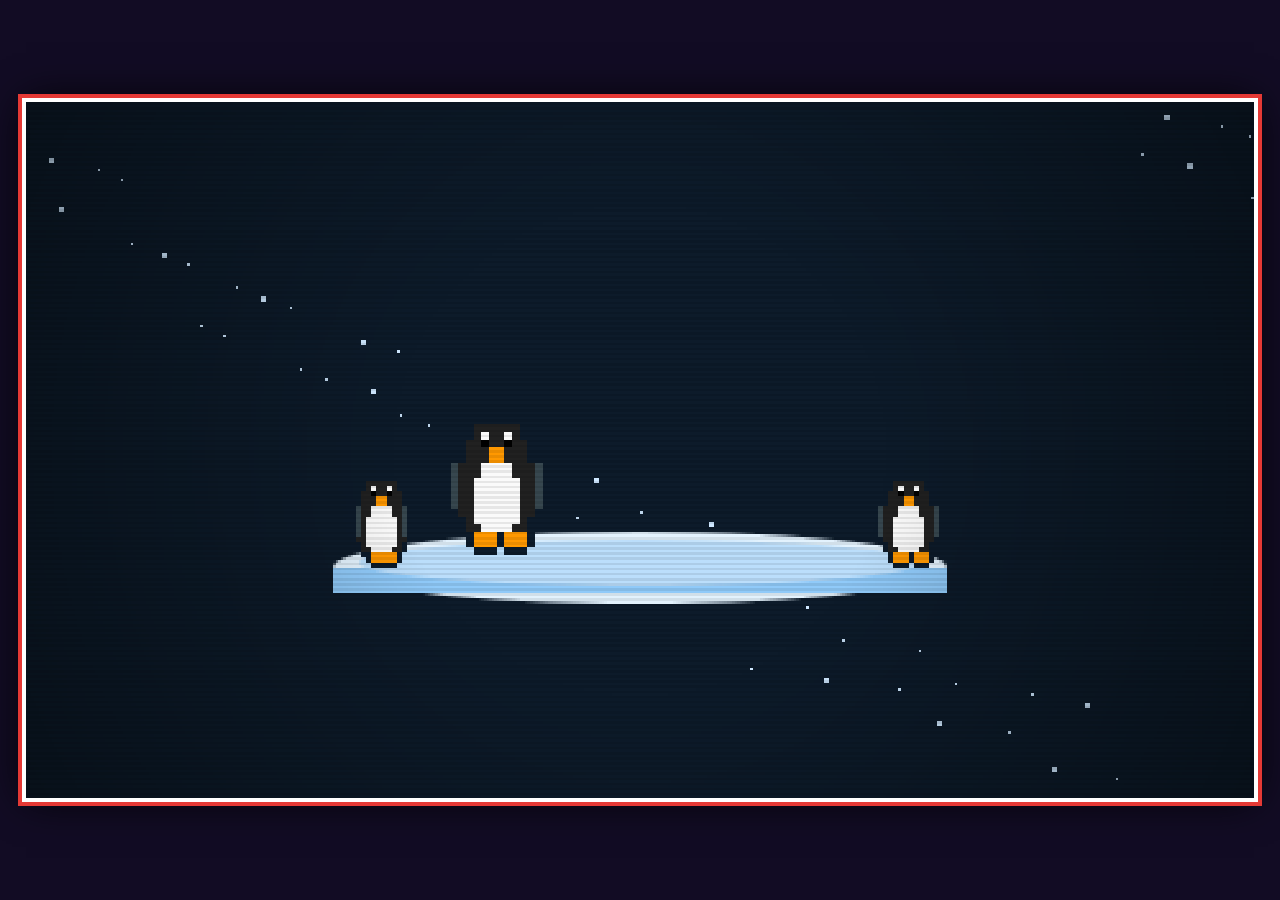
==== commit 50899d3f: "Show Electric Aura electrocution on nearby critters" ====
--- a/index.html
+++ b/index.html
@@ -1498,7 +1498,7 @@
 function enemyPowerScale(e){const actors=[P,...sibs];if(actors.some(a=>a.powers?.ice>0&&auraNear(a,e,96)))return 0;return actors.some(a=>a.powers?.slow>0&&auraNear(a,e,96))?0.35:1;}
 function defeatWithPower(e,a,effect=null){if(!e.alive)return;e.alive=false;e.dead=effect?1.5:.5;if(effect)e.auraDefeat={kind:effect,duration:1.5,floor:Math.min(H-4,groundBelow(e.x+e.w/2,e.y+e.h-2)??e.y+e.h)};const points=100*pointMultiplier(a)*(a.powers?.strength>0?2:1);score+=points;levelScore+=points;SFX.boing();puff(e.x+7,e.y+6,a.powers?.electric>0?'#7ff3ff':a.powers?.fire>0?'#ff985d':'#fff19a',10,65);popText(e.x,e.y-8,'+'+points,'#fff19a');}
 function auraRange(a){const p=a.powers||{};return Math.max(p.fire>0?44:0,p.electric>0?64:0,p.water>0?56:0,p.air>0?72:0,p.earth>0?40:0,p.strength>0?32:0);}
-function updatePowerAuras(){for(const a of [P,...sibs]){const range=auraRange(a);if(range)for(const e of lvl.enemies)if(e.alive&&auraNear(a,e,range)){const effect=['earth','water','air'].find(k=>a.powers[k]>0&&auraNear(a,e,{earth:40,water:56,air:72}[k]));defeatWithPower(e,a,effect);}}}
+function updatePowerAuras(){for(const a of [P,...sibs]){const range=auraRange(a);if(range)for(const e of lvl.enemies)if(e.alive&&auraNear(a,e,range)){const effect=['earth','water','air','electric'].find(k=>a.powers[k]>0&&auraNear(a,e,{earth:40,water:56,air:72,electric:64}[k]));defeatWithPower(e,a,effect);}}}
 
 
 // Personal one-way surfaces span only actual pits; the room map stays unchanged.
@@ -2691,7 +2691,13 @@
  const fx=e.auraDefeat,u=Math.max(0,Math.min(1,(fx.duration-e.dead)/fx.duration)),x=e.x,y=e.y,bottom=y+e.h;
  const sprite=(yy,scale=1)=>{g.save();g.translate(x,yy);g.scale(1,scale);outlined(0,0,(ox,oy)=>drawEnemyRaw(e,t,ox,oy));g.restore();};
  g.save();g.globalAlpha=u>.82?(1-u)/.18:1;
- if(fx.kind==='earth'){
+ if(fx.kind==='electric'){
+  const jitter=Math.sin(u*130)*2;sprite(y+jitter);
+  if(Math.floor(u*24)%2===0){g.globalAlpha*=.7;R(x-1,y+1,e.w+2,e.h,'#c4fbff');g.globalAlpha=u>.82?(1-u)/.18:1;}
+  for(let n=0;n<4;n++){const angle=u*12+n*Math.PI/2,bx=x+7+Math.cos(angle)*17,by=y+6+Math.sin(angle)*15;
+   R(bx-2,by-6,3,5,'#7ff3ff');R(bx-4,by-2,6,2,'#fff7a5');R(bx,by,3,6,'#7ff3ff');}
+  if(u>.65){const spread=(u-.65)*38;for(let n=0;n<6;n++)R(x+7+Math.cos(n)*spread,y+6+Math.sin(n)*spread,2,2,'#fff7a5');}
+ }else if(fx.kind==='earth'){
   const impact=.32;
   if(u<impact)sprite(y);else sprite(bottom-3,.22);
   const blockY=y-54+Math.min(1,u/impact)*49;
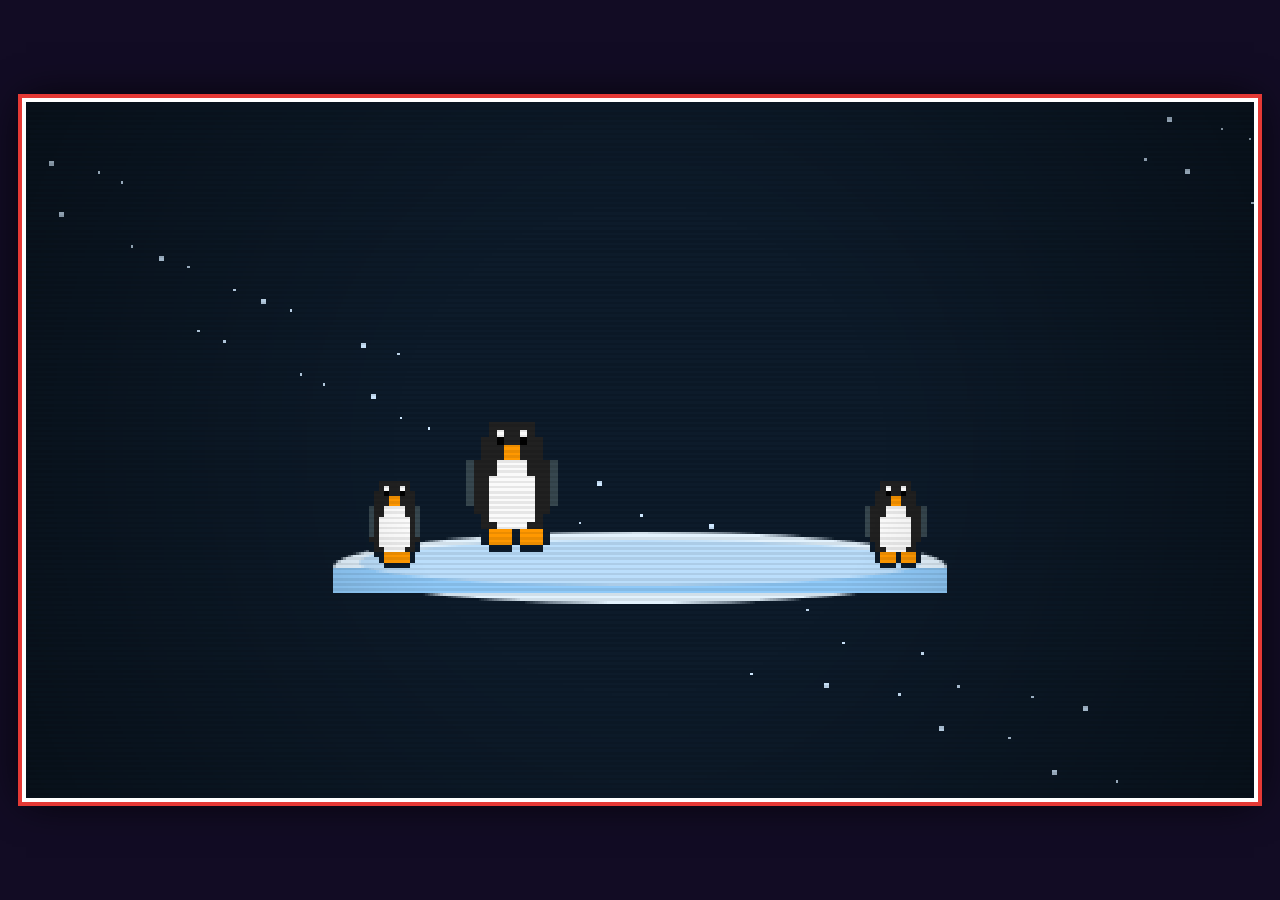
==== commit 11039d3d: "Animate Strength Aura cartoon punch and knockback" ====
--- a/index.html
+++ b/index.html
@@ -1498,7 +1498,7 @@
 function enemyPowerScale(e){const actors=[P,...sibs];if(actors.some(a=>a.powers?.ice>0&&auraNear(a,e,96)))return 0;return actors.some(a=>a.powers?.slow>0&&auraNear(a,e,96))?0.35:1;}
 function defeatWithPower(e,a,effect=null){if(!e.alive)return;e.alive=false;e.dead=effect?1.5:.5;if(effect)e.auraDefeat={kind:effect,duration:1.5,floor:Math.min(H-4,groundBelow(e.x+e.w/2,e.y+e.h-2)??e.y+e.h)};const points=100*pointMultiplier(a)*(a.powers?.strength>0?2:1);score+=points;levelScore+=points;SFX.boing();puff(e.x+7,e.y+6,a.powers?.electric>0?'#7ff3ff':a.powers?.fire>0?'#ff985d':'#fff19a',10,65);popText(e.x,e.y-8,'+'+points,'#fff19a');}
 function auraRange(a){const p=a.powers||{};return Math.max(p.fire>0?44:0,p.electric>0?64:0,p.water>0?56:0,p.air>0?72:0,p.earth>0?40:0,p.strength>0?32:0);}
-function updatePowerAuras(){for(const a of [P,...sibs]){const range=auraRange(a);if(range)for(const e of lvl.enemies)if(e.alive&&auraNear(a,e,range)){const effect=['earth','water','air','electric'].find(k=>a.powers[k]>0&&auraNear(a,e,{earth:40,water:56,air:72,electric:64}[k]));defeatWithPower(e,a,effect);}}}
+function updatePowerAuras(){for(const a of [P,...sibs]){const range=auraRange(a);if(range)for(const e of lvl.enemies)if(e.alive&&auraNear(a,e,range)){const effect=['earth','water','air','electric','strength'].find(k=>a.powers[k]>0&&auraNear(a,e,{earth:40,water:56,air:72,electric:64,strength:32}[k]));defeatWithPower(e,a,effect);}}}
 
 
 // Personal one-way surfaces span only actual pits; the room map stays unchanged.
@@ -2691,7 +2691,15 @@
  const fx=e.auraDefeat,u=Math.max(0,Math.min(1,(fx.duration-e.dead)/fx.duration)),x=e.x,y=e.y,bottom=y+e.h;
  const sprite=(yy,scale=1)=>{g.save();g.translate(x,yy);g.scale(1,scale);outlined(0,0,(ox,oy)=>drawEnemyRaw(e,t,ox,oy));g.restore();};
  g.save();g.globalAlpha=u>.82?(1-u)/.18:1;
- if(fx.kind==='electric'){
+ if(fx.kind==='strength'){
+  const punch=Math.min(1,u/.24),hit=u>=.24,knock=hit?(u-.24)*42:0;
+  g.save();g.translate(knock,hit?-Math.sin(Math.min(1,(u-.24)/.5)*Math.PI)*14:0);sprite(y,hit?.65:1);g.restore();
+  if(u<.55){const fistX=x-32+punch*27;
+   R(fistX,y+1,19,12,'#ff849a');R(fistX-8,y+5,10,6,'#b54261');R(fistX+4,y-2,14,5,'#ffc2c8');
+   for(let n=0;n<3;n++)R(fistX+6+n*4,y,1,6,'#a83e5c');}
+  if(hit){const cx=x+10+knock,cy=y+4;for(let n=0;n<5;n++){const a=n*Math.PI*2/5+u*4,px=cx+Math.cos(a)*14,py=cy+Math.sin(a)*12;
+   R(px-3,py,7,1,'#fff39a');R(px,py-3,1,7,'#fff39a');}if(u<.4){R(x+10,y-4,3,23,'#fff39a');R(x+2,y+4,21,3,'#fff39a');}}
+ }else if(fx.kind==='electric'){
   const jitter=Math.sin(u*130)*2;sprite(y+jitter);
   if(Math.floor(u*24)%2===0){g.globalAlpha*=.7;R(x-1,y+1,e.w+2,e.h,'#c4fbff');g.globalAlpha=u>.82?(1-u)/.18:1;}
   for(let n=0;n<4;n++){const angle=u*12+n*Math.PI/2,bx=x+7+Math.cos(angle)*17,by=y+6+Math.sin(angle)*15;
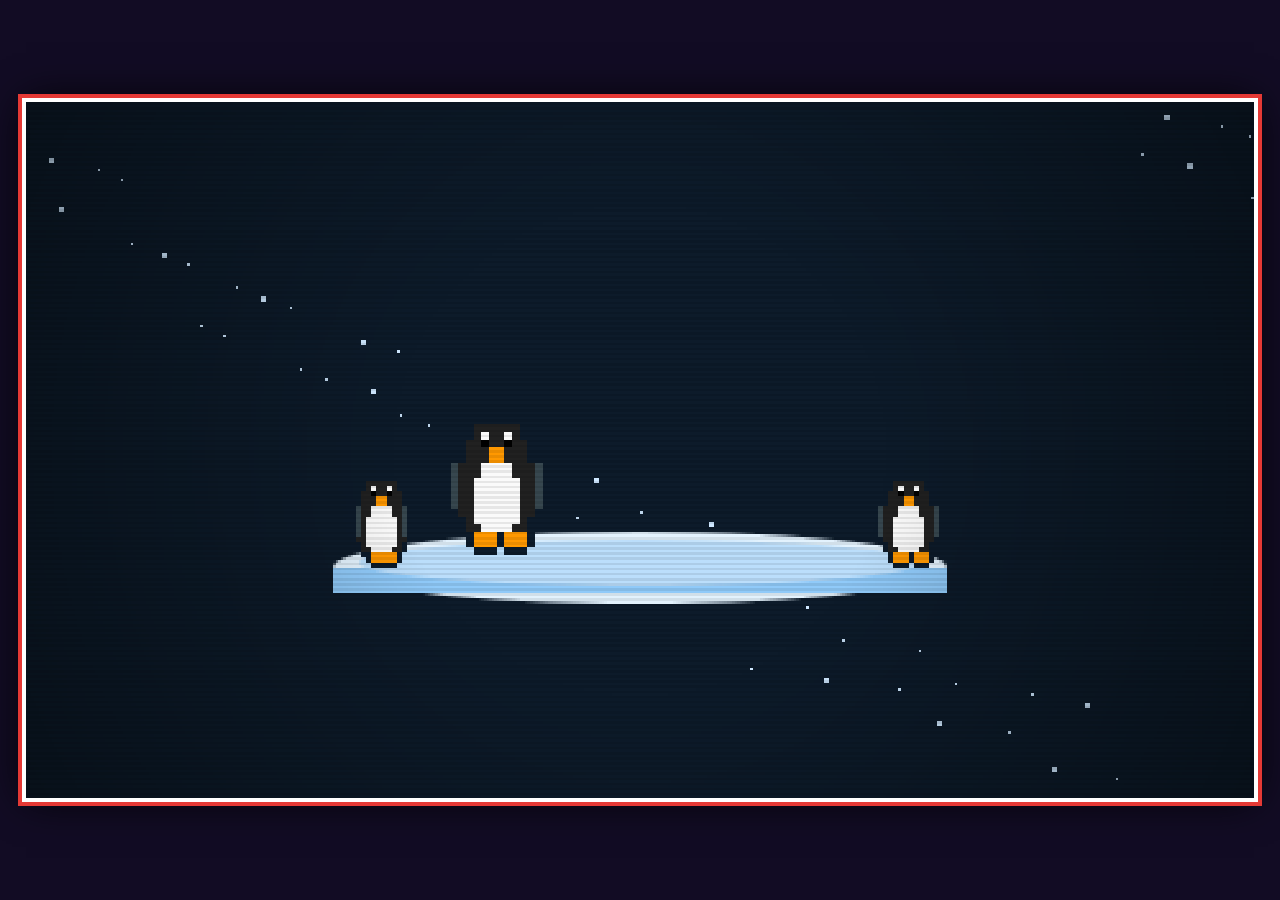
==== commit f792a35f: "Add selectable Power-Up Testing Room with practice critters" ====
--- a/index.html
+++ b/index.html
@@ -16,7 +16,9 @@
 #touch button{pointer-events:auto;width:72px;height:72px;border-radius:50%;border:4px solid #fff;background:rgba(229,57,53,.55);color:#fff;font:16px "Press Start 2P",monospace;touch-action:none;-webkit-touch-callout:none;-webkit-user-select:none;user-select:none;-webkit-tap-highlight-color:transparent}
 #touch button.j{background:rgba(255,193,7,.6);width:88px;height:88px}
 #play-tools{position:fixed;top:max(10px,env(safe-area-inset-top));right:max(12px,env(safe-area-inset-right));display:flex;gap:8px;z-index:10}
-#play-tools[hidden]{display:none}
+#play-tools[hidden],#power-lab[hidden]{display:none}
+#power-lab{position:fixed;left:12px;top:max(60px,env(safe-area-inset-top));z-index:11;display:flex;gap:6px;flex-wrap:wrap;max-width:calc(100vw - 24px)}
+#power-lab select,#power-lab button{min-height:44px;max-width:210px;padding:8px;border:2px solid #9ee9f0;border-radius:8px;background:#172d48;color:#fff;font:14px sans-serif;touch-action:manipulation}
 #play-tools button{min-width:76px;min-height:44px;padding:8px;border:2px solid #fff;border-radius:10px;background:#21163f;color:#fff;font:10px "Press Start 2P",monospace;touch-action:manipulation;-webkit-tap-highlight-color:transparent}
 #play-tools button:focus-visible{outline:3px solid #ffeb3b;outline-offset:3px}
 @media (pointer:coarse){#touch{display:flex}}
@@ -32,6 +34,11 @@
  <button id="pause-game" type="button" aria-label="Pause game" aria-pressed="false">PAUSE</button>
  <button id="mute-game" type="button" aria-label="Mute sound" aria-pressed="false">MUTE</button>
 </div>
+<div id="power-lab" hidden aria-label="Power-up testing controls">
+ <select id="test-power" aria-label="Choose a power-up to test"></select>
+ <button id="test-again" type="button">Test Again</button>
+ <button id="exit-lab" type="button">Exit Lab</button>
+</div>
 <script>
 "use strict";
 // ================= SETUP =================
@@ -46,11 +53,13 @@
 const keys={left:false,right:false,jump:false,duck:false};let jumpPressed=false,anyPress=false;
 const KM={ArrowLeft:'left',KeyA:'left',ArrowRight:'right',KeyD:'right',Space:'jump',ArrowUp:'jump',KeyW:'jump',KeyZ:'jump',ArrowDown:'duck',KeyS:'duck'};
 addEventListener('keydown',e=>{
+  if(e.target?.closest?.('#power-lab'))return;
   initAudio();
   const k=KM[e.code];
   if(k){if(k==='jump'&&!keys.jump)jumpPressed=true;keys[k]=true;e.preventDefault();}
   if(e.code==='Enter'||e.code==='Space')anyPress=true;
   if(e.code==='KeyM')toggleMute();
+  if(state==='title'&&!soundGate&&e.code==='KeyB'){playFromSelect(POWER_LAB_IDX);return;}
   if(state==='title'&&!soundGate&&e.code==='KeyT'){playFromSelect(TRAINING_IDX);return;}
   if(state==='title'&&!soundGate&&e.code==='KeyL'){openSelect();return;}
   if(state==='clear'&&stateT>1&&e.code==='KeyL'){selIdx=Math.min(levelIdx+1,LEVELS.length-1);openSelect();return;}
@@ -72,9 +81,11 @@
   ['dblclick','contextmenu'].forEach(type=>b.addEventListener(type,e=>e.preventDefault()));
   b.addEventListener('click',e=>{e.preventDefault();b.blur();});
 });
+const labTools=document.getElementById('power-lab'),powerSelect=document.getElementById('test-power');
 const playTools=document.getElementById('play-tools'),pauseButton=document.getElementById('pause-game'),muteButton=document.getElementById('mute-game');
 function syncPlayTools(){
  playTools.hidden=!['play','pause'].includes(state);
+ labTools.hidden=!(lvl?.L.testLab&&state==='play');
  pauseButton.textContent=state==='pause'?'RESUME':'PAUSE';
  pauseButton.setAttribute?.('aria-label',state==='pause'?'Resume game':'Pause game');pauseButton.setAttribute?.('aria-pressed',String(state==='pause'));
  muteButton.textContent=muted?'UNMUTE':'MUTE';muteButton.setAttribute?.('aria-label',muted?'Unmute sound':'Mute sound');muteButton.setAttribute?.('aria-pressed',String(muted));
@@ -88,11 +99,16 @@
  button.addEventListener('click',e=>{e.preventDefault();e.stopPropagation();action();button.blur();});
  button.addEventListener('dblclick',e=>e.preventDefault());
 }
+labTools.addEventListener('pointerdown',e=>e.stopPropagation());
+powerSelect.addEventListener('change',()=>testPower(powerSelect.value));
+document.getElementById('test-again').addEventListener('click',e=>{e.preventDefault();e.stopPropagation();testPower(powerSelect.value);});
+document.getElementById('exit-lab').addEventListener('click',e=>{e.preventDefault();e.stopPropagation();state='title';stateT=0;stopMusic();syncPlayTools();});
 addEventListener('blur',()=>{for(const k in keys)keys[k]=false;jumpPressed=false;});
 
-document.addEventListener('pointerdown',e=>{if(e.target.closest&&e.target.closest('#touch, #play-tools'))return;initAudio();
+document.addEventListener('pointerdown',e=>{if(e.target.closest&&e.target.closest('#touch, #play-tools, #power-lab'))return;initAudio();
   const r=cv.getBoundingClientRect(),cx=(e.clientX-r.left)*W/r.width,cy=(e.clientY-r.top)*H/r.height;
   if(tapPlayerPower(cx,cy)){e.preventDefault();return;}
+  if(state==='title'&&!soundGate&&inBox(cx,cy,POWER_LAB_BTN)){playFromSelect(POWER_LAB_IDX);return;}
   if(state==='title'&&!soundGate&&inBox(cx,cy,TRAINING_BTN)){playFromSelect(TRAINING_IDX);return;}
   if(state==='title'&&!soundGate&&inBox(cx,cy,SELECT_BTN)){openSelect();return;}
   if(state==='clear'&&stateT>1&&inBox(cx,cy,CLEAR_SEL_BTN)){selIdx=Math.min(levelIdx+1,LEVELS.length-1);openSelect();return;}
@@ -1326,6 +1342,8 @@
 // Optional practice room: appended so all existing room numbers stay unchanged.
 LEVELS.push({name:'TRAINING ROOM',training:true,chore:'Collect 6 toys and put them in the chest',drop:'toychest',item:'toy',seed:1126,count:6,time:300,len:110,gap:6,enemies:[],density:0,lego:0,movers:0,theme:'living',music:'chiptune',difficultyIndex:0,text:'ANDREW: Let us practice! Move, jump twice, duck and try the power-ups. I will catch you over gaps. No time limit!'});
 const TRAINING_IDX=LEVELS.length-1;
+LEVELS.push({...LEVELS[TRAINING_IDX],name:'POWER-UP TESTING ROOM',testLab:true,chore:'Choose a power-up and test its powers',text:'YOU: Welcome to the Power-Up Lab! Choose any power. A practice critter appears for combat powers. Test Again resets your experiment.'});
+const POWER_LAB_IDX=LEVELS.length-1;
 
 const THEMES={
  balcony:{sky:"#b7dcf2",wall2:"#91bad8",ground:"#a87953",top:"#e8bd87",plat:"#8f714f",ptop:"#f0d4aa"},
@@ -1598,6 +1616,7 @@
   P.x=2*T;P.y=(ROWS-lvl.ground[2])*T-P.h;P.vx=P.vy=0;P.inv=0;P.ride=null;P.carry=0;P.face=1;
   lastSafe={x:P.x,y:P.y};
   state='intro';stateT=0;stopMusic();
+  if(lvl.L.testLab){powerSelect.innerHTML='<option value="">Choose a power-up...</option>'+Object.keys(POWER_DEFS).map(k=>'<option value="'+k+'">'+POWER_TEST_NAMES[k]+'</option>').join('');powerSelect.value='';lvl.powerups=[];}
   say(SIBS.find(d=>d.name==='COLIN').line,2.5);
 }
 // Speech: helpers take turns, so only one helper bubble shows at a time. New lines wait in a short queue (the oldest
@@ -1626,6 +1645,21 @@
 function puff(x,y,col,n=8,sp=80){for(let i=0;i<n;i++)parts.push({x,y,vx:(Math.random()-.5)*sp*2,vy:(Math.random()-.8)*sp*1.5,life:0.6+Math.random()*0.4,col});}
 function popText(x,y,txt,col='#fff'){parts.push({x,y,vx:0,vy:-40,life:1,txt,col});}
 
+const POWER_TEST_NAMES={boost:'Speed Boost',spring:'Jump Boots',feather:'Feather Float',triple:'Triple Jump',double:'Double Points',rescue:'Rescue Balloon',compass:'Item Compass',bridge:'Ghost Bridge',shield:'Shield',magnet:'Magnet',star:'Star',fire:'Fire Aura',ice:'Ice Aura',slow:'Slow Aura',electric:'Electric Aura',water:'Water Aura',air:'Air Aura',earth:'Earth Aura',strength:'Strength Aura'};
+function testPower(kind){
+ if(!lvl?.L.testLab||!POWER_DEFS[kind])return false;
+ lvl=buildTrainingLevel(POWER_LAB_IDX);lvl.powerups=[];sibs=[];parts=[];
+ P.powers=freshPowers();P.storedPowers=freshPowers();P.rescueCarry=null;P.rescueThanks=0;P.carry=0;
+ P.h=14;P.duck=false;P.x=10*T;P.y=(ROWS-lvl.ground[10])*T-P.h;P.vx=P.vy=0;P.on=true;P.ride=null;P.jumps=0;P.inv=0;P.buf=0;
+ lastSafe={x:P.x,y:P.y};cam=0;score=levelScore=0;timeLeft=lvl.L.time;
+ for(const k in keys)keys[k]=false;jumpPressed=false;anyPress=false;
+ grantPower(kind);
+ if(['star','fire','electric','water','air','earth','strength','ice','slow'].includes(kind)){
+  const range=auraRange(P)||44;
+  lvl.enemies=[{type:'roach',x:P.x+Math.min(22,range-8),y:P.y+P.h-12,w:14,h:12,vx:-1,vy:0,alive:true,t:0,dead:0}];
+ }
+ state='play';powerSelect.value=kind;syncPlayTools();return true;
+}
 function ownedPlayerPowers(){return Object.keys(POWER_DEFS).filter(k=>P.powers[k]>0||P.storedPowers[k]>0);}
 function togglePlayerPower(kind){
  if(!['play','pause'].includes(state)||!POWER_DEFS[kind])return false;
@@ -1945,6 +1979,7 @@
   }
 }
 function updateSibs(dt){
+  if(lvl.L.testLab){sibs=[];return;}
   let colinArrived=false;
   if(P.speechT>0)P.speechT-=dt;
   const played=lvl.L.time-timeLeft; // all five helpers appear immediately
@@ -1982,7 +2017,7 @@
     const left=lvl.total-P.carry;popText(it.x-6,it.y-4,left?left+" LEFT":"ALL DONE!","#fff");if(!left)say("NOW GET TO THE "+lvl.drop.kind.toUpperCase()+"! >>>",2.5);}
     else if(!it.got){const finder=sibs.find(s=>s.powers?.magnet>0&&overlap({x:s.x,y:s.y,w:10,h:s.h||20},it));if(finder)collectHelperItem(finder,it);}
   }
-  if(!P.rescueCarry&&overlap(P,lvl.drop)){
+  if(!lvl.L.testLab&&!P.rescueCarry&&overlap(P,lvl.drop)){
     if(P.carry>=lvl.total){
       const bonus=Math.ceil(timeLeft)*10;score+=bonus;levelScore+=bonus;state='clear';stateT=0;stopMusic();SFX.win();puff(lvl.drop.x+14,lvl.drop.y,"#ffeb3b",30,150);
     }else if(msgT<=0){SFX.nope();say("STILL "+(lvl.total-P.carry)+" "+ITEM_NAMES[lvl.L.item].toUpperCase()+" LEFT!",1.5);}
@@ -3410,7 +3445,7 @@
   if(th.dark){g.save();const lx=P.x-cam+5,ly=P.y+6,dg=g.createRadialGradient(lx,ly,70,lx,ly,260);dg.addColorStop(0,'rgba(0,0,10,0)');dg.addColorStop(1,'rgba(0,0,10,0.42)');g.fillStyle=dg;g.fillRect(0,0,W,H);g.restore();}
   g.drawImage(fx,0,0);
   drawHUD(t);drawPowerHUD();
-  if(lvl.L.training){const c=P.x/T;
+  if(lvl.L.training&&!lvl.L.testLab){const c=P.x/T;
     const tip=c<18?'A/D OR ARROWS: MOVE':c<29?'SPACE OR JUMP: TAP TWICE TO DOUBLE JUMP':c<40?'DOWN / S OR DUCK: CROUCH':c<49?'TOUCH A POWER-UP TO TRY ITS POWER':c<61?'GHOST BRIDGE CROSSES GAPS. ANDREW CAN SAVE YOU!':c<84?'PRACTICE YOUR DOUBLE JUMP OVER THE GAP':P.carry<lvl.total?'COLLECT ALL 6 TOYS, THEN FIND THE CHEST':'BRING YOUR TOYS TO THE CHEST >>>';
     R(4,60,W-8,18,'#162c48');text(tip,W/2,65,6,'#b6fff1','center',false);}
 
@@ -3466,6 +3501,7 @@
   drawMenuSiblings(t,148,1,-Math.abs(Math.sin(t*5))*14);
   drawItem("toy",W/2-200,160+Math.cos(t*3)*3);drawItem("leaf",W/2+150,160+Math.sin(t*3)*3);
   if(!soundGate){const b=TRAINING_BTN;R(b.x,b.y,b.w,b.h,"#17635b");text("TRAINING ROOM (T)",W/2,b.y+4,6,"#b6fff1","center",false);}
+  if(!soundGate){const b=POWER_LAB_BTN;R(b.x,b.y,b.w,b.h,"#274c73");text("POWER-UP LAB (B)",b.x+b.w/2,b.y+4,6,"#b6fff1","center",false);}
   if(soundGate)text("CLICK OR PRESS ANY KEY FOR SOUND",W/2,200,8,Math.floor(t*2)%2?"#ffeb3b":"#fff","center");
   else if(Math.floor(t*2)%2)text("PRESS ENTER / TAP TO START",W/2,200,8,"#76ff03","center");
   if(!soundGate){const b=SELECT_BTN;R(b.x-1,b.y-1,b.w+2,b.h+2,"#ffeb3b");R(b.x,b.y,b.w,b.h,"#3d2a8a");text("LEVEL SELECT (L)",W/2,b.y+3,6,"#ffeb3b","center",false);}
@@ -3595,6 +3631,7 @@
 
 // ================= LEVEL SELECT =================
 // Pick any level from the title screen: press L or tap the LEVEL SELECT button. Arrows + Enter, or tap a level.
+const POWER_LAB_BTN={x:W/2+78,y:180,w:132,h:14};
 const TRAINING_BTN={x:W/2-66,y:180,w:132,h:14};
 const SELECT_BTN={x:W/2-62,y:209,w:124,h:13},CLEAR_SEL_BTN={x:W/2-62,y:232,w:124,h:13},SEL_COLS=6,SEL_W=78,SEL_H=Math.min(46,Math.floor((H-70)/Math.ceil(LEVELS.length/SEL_COLS))),SEL_X=(W-SEL_COLS*SEL_W)/2+2,SEL_Y=40;
 let selIdx=0;
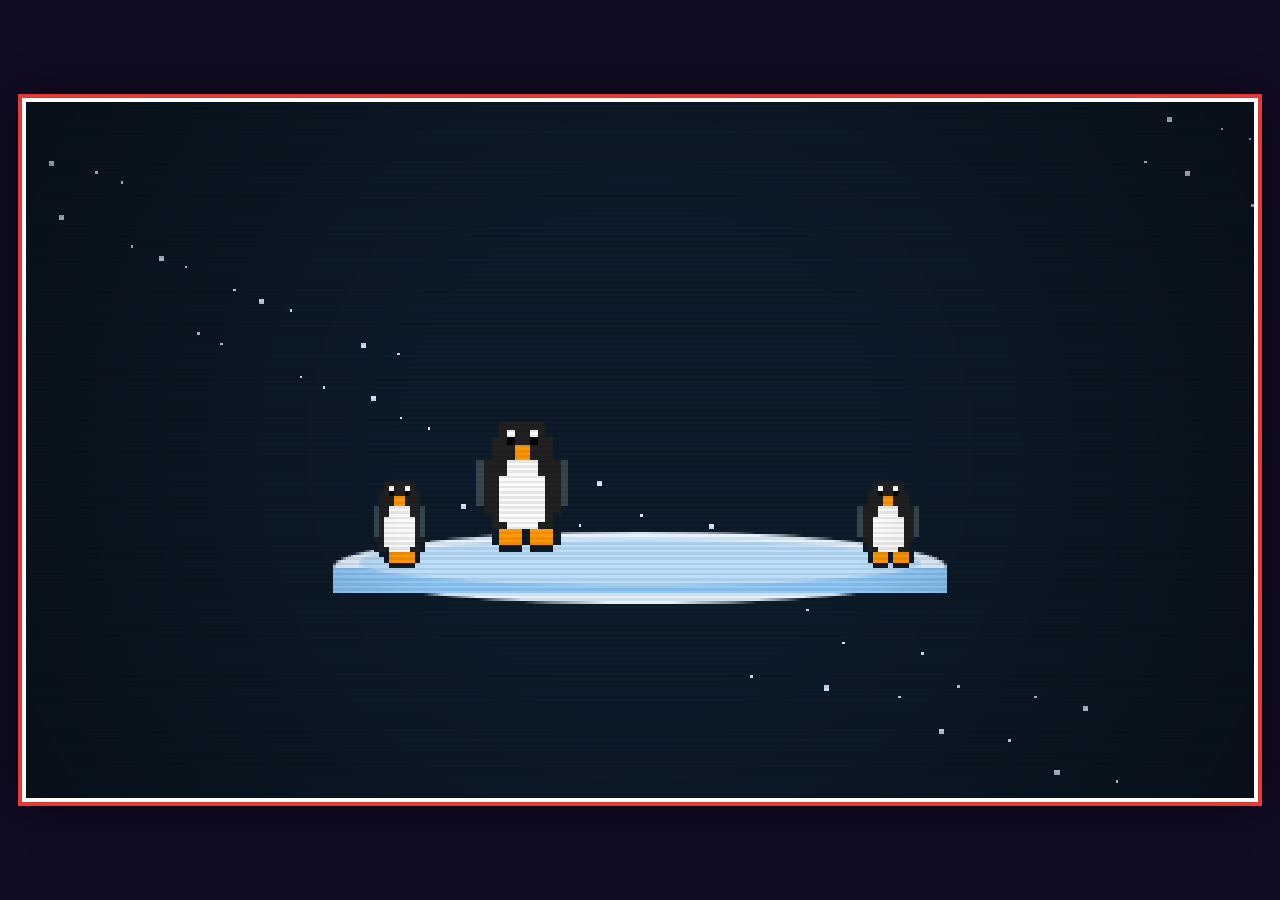
==== commit a34024de: "Add lab chooser after intro and Andrew as observing lab creator" ====
--- a/index.html
+++ b/index.html
@@ -18,6 +18,8 @@
 #play-tools{position:fixed;top:max(10px,env(safe-area-inset-top));right:max(12px,env(safe-area-inset-right));display:flex;gap:8px;z-index:10}
 #play-tools[hidden],#power-lab[hidden]{display:none}
 #power-lab{position:fixed;left:12px;top:max(60px,env(safe-area-inset-top));z-index:11;display:flex;gap:6px;flex-wrap:wrap;max-width:calc(100vw - 24px)}
+#power-lab.choosing{left:50%;top:45%;transform:translate(-50%,-50%);justify-content:center;width:max-content;max-width:calc(100vw - 24px)}
+#power-lab.choosing #test-again{display:none}
 #power-lab select,#power-lab button{min-height:44px;max-width:210px;padding:8px;border:2px solid #9ee9f0;border-radius:8px;background:#172d48;color:#fff;font:14px sans-serif;touch-action:manipulation}
 #play-tools button{min-width:76px;min-height:44px;padding:8px;border:2px solid #fff;border-radius:10px;background:#21163f;color:#fff;font:10px "Press Start 2P",monospace;touch-action:manipulation;-webkit-tap-highlight-color:transparent}
 #play-tools button:focus-visible{outline:3px solid #ffeb3b;outline-offset:3px}
@@ -85,7 +87,8 @@
 const playTools=document.getElementById('play-tools'),pauseButton=document.getElementById('pause-game'),muteButton=document.getElementById('mute-game');
 function syncPlayTools(){
  playTools.hidden=!['play','pause'].includes(state);
- labTools.hidden=!(lvl?.L.testLab&&state==='play');
+ labTools.hidden=!(lvl?.L.testLab&&['play','labchoose'].includes(state));
+ labTools.classList?.toggle('choosing',state==='labchoose');
  pauseButton.textContent=state==='pause'?'RESUME':'PAUSE';
  pauseButton.setAttribute?.('aria-label',state==='pause'?'Resume game':'Pause game');pauseButton.setAttribute?.('aria-pressed',String(state==='pause'));
  muteButton.textContent=muted?'UNMUTE':'MUTE';muteButton.setAttribute?.('aria-label',muted?'Unmute sound':'Mute sound');muteButton.setAttribute?.('aria-pressed',String(muted));
@@ -1342,7 +1345,7 @@
 // Optional practice room: appended so all existing room numbers stay unchanged.
 LEVELS.push({name:'TRAINING ROOM',training:true,chore:'Collect 6 toys and put them in the chest',drop:'toychest',item:'toy',seed:1126,count:6,time:300,len:110,gap:6,enemies:[],density:0,lego:0,movers:0,theme:'living',music:'chiptune',difficultyIndex:0,text:'ANDREW: Let us practice! Move, jump twice, duck and try the power-ups. I will catch you over gaps. No time limit!'});
 const TRAINING_IDX=LEVELS.length-1;
-LEVELS.push({...LEVELS[TRAINING_IDX],name:'POWER-UP TESTING ROOM',testLab:true,chore:'Choose a power-up and test its powers',text:'YOU: Welcome to the Power-Up Lab! Choose any power. A practice critter appears for combat powers. Test Again resets your experiment.'});
+LEVELS.push({...LEVELS[TRAINING_IDX],name:'POWER-UP TESTING ROOM',testLab:true,chore:'Choose a power-up and test its powers',text:'ANDREW: I made this lab! Choose a power after this screen. I will watch your tests. Combat powers get a practice critter!'});
 const POWER_LAB_IDX=LEVELS.length-1;
 
 const THEMES={
@@ -1646,6 +1649,11 @@
 function popText(x,y,txt,col='#fff'){parts.push({x,y,vx:0,vy:-40,life:1,txt,col});}
 
 const POWER_TEST_NAMES={boost:'Speed Boost',spring:'Jump Boots',feather:'Feather Float',triple:'Triple Jump',double:'Double Points',rescue:'Rescue Balloon',compass:'Item Compass',bridge:'Ghost Bridge',shield:'Shield',magnet:'Magnet',star:'Star',fire:'Fire Aura',ice:'Ice Aura',slow:'Slow Aura',electric:'Electric Aura',water:'Water Aura',air:'Air Aura',earth:'Earth Aura',strength:'Strength Aura'};
+function labAndrew(){
+ let a=sibs.find(s=>s.d.name==='ANDREW');
+ if(!a){const k=SIBS.findIndex(d=>d.name==='ANDREW');a={k,d:SIBS[k],powers:freshPowers(),x:P.x+88,y:148,h:20,face:-1,anim:0,on:false,inv:0,observer:true};sibs.push(a);}
+ a.x=Math.max(12,Math.min(lvl.cols*T-20,P.x+88));a.y=Math.max(28,Math.min(H-70,P.y-34));a.face=-1;return a;
+}
 function testPower(kind){
  if(!lvl?.L.testLab||!POWER_DEFS[kind])return false;
  lvl=buildTrainingLevel(POWER_LAB_IDX);lvl.powerups=[];sibs=[];parts=[];
@@ -1658,7 +1666,7 @@
   const range=auraRange(P)||44;
   lvl.enemies=[{type:'roach',x:P.x+Math.min(22,range-8),y:P.y+P.h-12,w:14,h:12,vx:-1,vy:0,alive:true,t:0,dead:0}];
  }
- state='play';powerSelect.value=kind;syncPlayTools();return true;
+ labAndrew();state='play';stateT=0;powerSelect.value=kind;syncPlayTools();startMusic(lvl.L.music);return true;
 }
 function ownedPlayerPowers(){return Object.keys(POWER_DEFS).filter(k=>P.powers[k]>0||P.storedPowers[k]>0);}
 function togglePlayerPower(kind){
@@ -1719,7 +1727,7 @@
  return !actor.on&&!actor.ride&&actor.vy>0&&actor.y>H-12;
 }
 function andrewRescue(actor){
- if(['race','kartroom'].includes(lvl.L.theme))return false;
+ if(lvl.L.testLab||['race','kartroom'].includes(lvl.L.theme))return false;
  const andrew=sibs.find(s=>s.d.name==='ANDREW'&&s!==actor);
  if(!andrew)return false;
  if(actor.rescueCarry)return true;
@@ -1979,7 +1987,7 @@
   }
 }
 function updateSibs(dt){
-  if(lvl.L.testLab){sibs=[];return;}
+  if(lvl.L.testLab){labAndrew();return;}
   let colinArrived=false;
   if(P.speechT>0)P.speechT-=dt;
   const played=lvl.L.time-timeLeft; // all five helpers appear immediately
@@ -3511,6 +3519,15 @@
   g.drawImage(fx,0,0);
 }
 
+function drawLabChoose(t){
+ drawPlay(t);panel();
+ text('POWER-UP LAB',W/2,52,16,'#7ff3ff','center');
+ text('CHOOSE A POWER-UP TO TEST',W/2,84,8,'#fff','center');
+ text('COMBAT POWERS SPAWN A PRACTICE CRITTER',W/2,105,6,'#ffeaaa','center',false);
+ const k=SIBS.findIndex(d=>d.name==='ANDREW');
+ drawSibling({k,d:SIBS[k],x:W/2-5,y:195,face:1,anim:t*20,on:false,inv:0},t);
+ drawSpeechBubble({x:W/2-5,y:191},'I made this lab! I will watch.',false,220,6);
+}
 function drawIntro(t){
   drawPlay(t);panel();
   const L=lvl.L;
@@ -3679,7 +3696,7 @@
     const pressed=anyPress;anyPress=false;
     if(state==='splash'){if(stateT>4||(pressed&&stateT>0.3)){state='title';stateT=0;}else if(stateT>1.4&&stateT<1.42&&AC)[84,88,91].forEach((n,k)=>tone(mtof(n),0.15,'triangle',0.08,null,AC.currentTime+k*0.08));}
     else if(state==='title'){if(pressed){if(soundGate){soundGate=false;initAudio();}else{score=0;startLevel(0);}}else if(soundGate&&soundReady())soundGate=false;}
-    else if(state==='intro'){if(pressed&&stateT>0.5){state='play';jumpPressed=false;startMusic(lvl.L.music);}}
+    else if(state==='intro'){if(pressed&&stateT>0.5){state=lvl.L.testLab?'labchoose':'play';stateT=0;jumpPressed=false;anyPress=false;if(!lvl.L.testLab)startMusic(lvl.L.music);syncPlayTools();}}
     else if(state==='play'){updatePlay(STEP);updateParts(STEP);}
     else if(state==='clear'){updateParts(STEP);if(pressed&&stateT>1){if(lvl.L.training){state='title';stateT=0;stopMusic();}else if(levelIdx<TRAINING_IDX-1)startLevel(levelIdx+1);else{state='end';stateT=0;startMusic('finale');}}}
     else if(state==='lose'){if(pressed&&stateT>1.2){score=Math.max(0,score-levelScore);startLevel(levelIdx);}}
@@ -3690,6 +3707,7 @@
   else if(state==='select')drawSelect(clock);
   else if(state==='title'){drawTitle(clock);if(AC&&!music.on)startMusic('french');}
   else if(state==='intro')drawIntro(clock);
+  else if(state==='labchoose')drawLabChoose(clock);
   else if(state==='play')drawPlay(clock);
   else if(state==='pause'){drawPlay(clock);panel();text("PAUSED",W/2,110,16,"#ffeb3b","center");text("TAP RESUME OR PRESS P",W/2,140,8,"#fff","center");}
   else if(state==='clear')drawClear(clock);
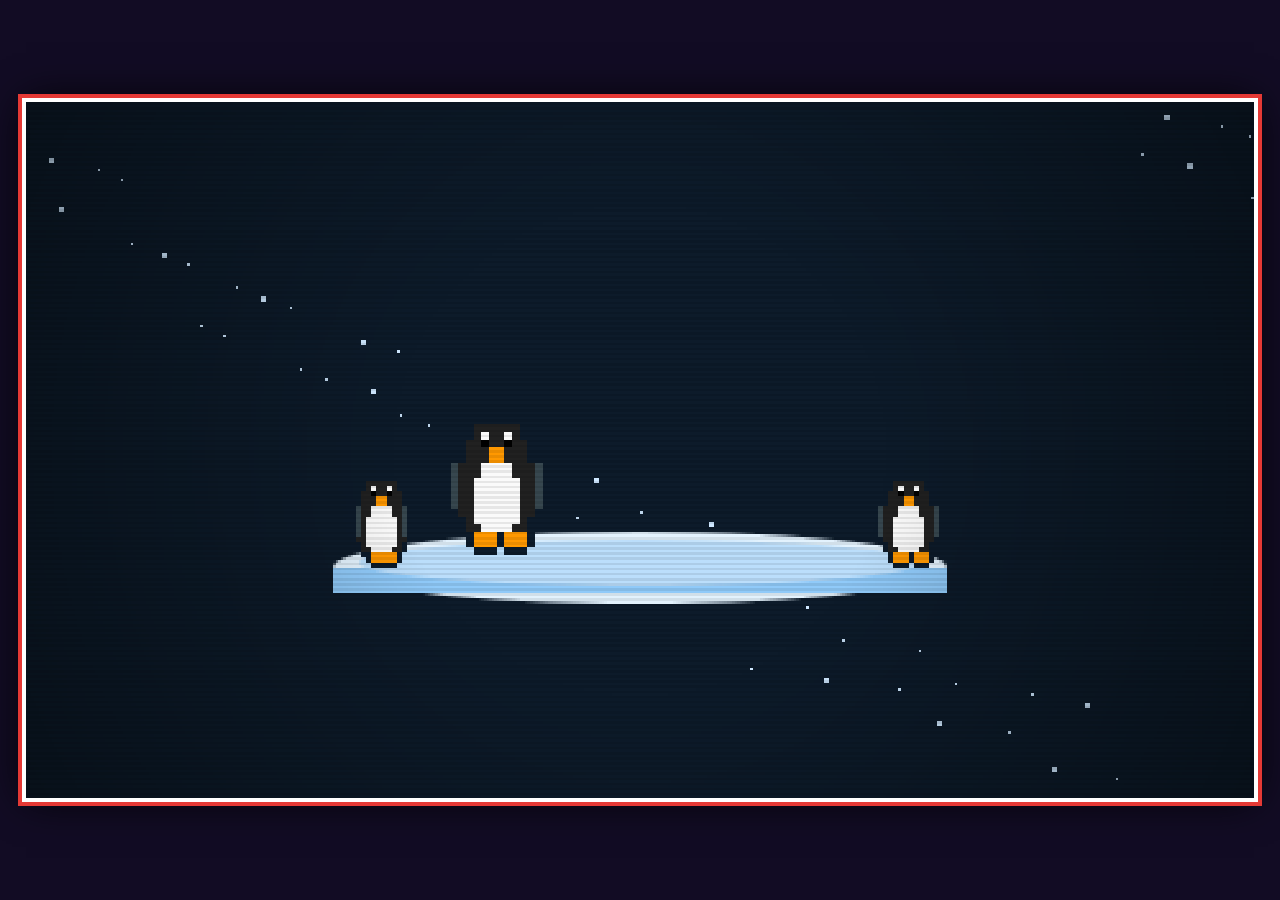
==== commit 13a3894d: "Open gap under player for Rescue Balloon lab test" ====
--- a/index.html
+++ b/index.html
@@ -1662,6 +1662,13 @@
  lastSafe={x:P.x,y:P.y};cam=0;score=levelScore=0;timeLeft=lvl.L.time;
  for(const k in keys)keys[k]=false;jumpPressed=false;anyPress=false;
  grantPower(kind);
+ if(kind==='rescue'){
+  // The test opens beneath the rider; keep a solid return spot beside it.
+  lastSafe={x:8*T,y:(ROWS-lvl.ground[8])*T-P.h};
+  for(let c=10;c<=12;c++){lvl.ground[c]=0;for(let r=0;r<ROWS;r++)lvl.map[r][c]='.';}
+  P.on=false;P.coyote=0;P.ride=null;
+  say('GAP TEST! THE BALLOON WILL CATCH YOU.',2.5);
+ }
  if(['star','fire','electric','water','air','earth','strength','ice','slow'].includes(kind)){
   const range=auraRange(P)||44;
   lvl.enemies=[{type:'roach',x:P.x+Math.min(22,range-8),y:P.y+P.h-12,w:14,h:12,vx:-1,vy:0,alive:true,t:0,dead:0}];
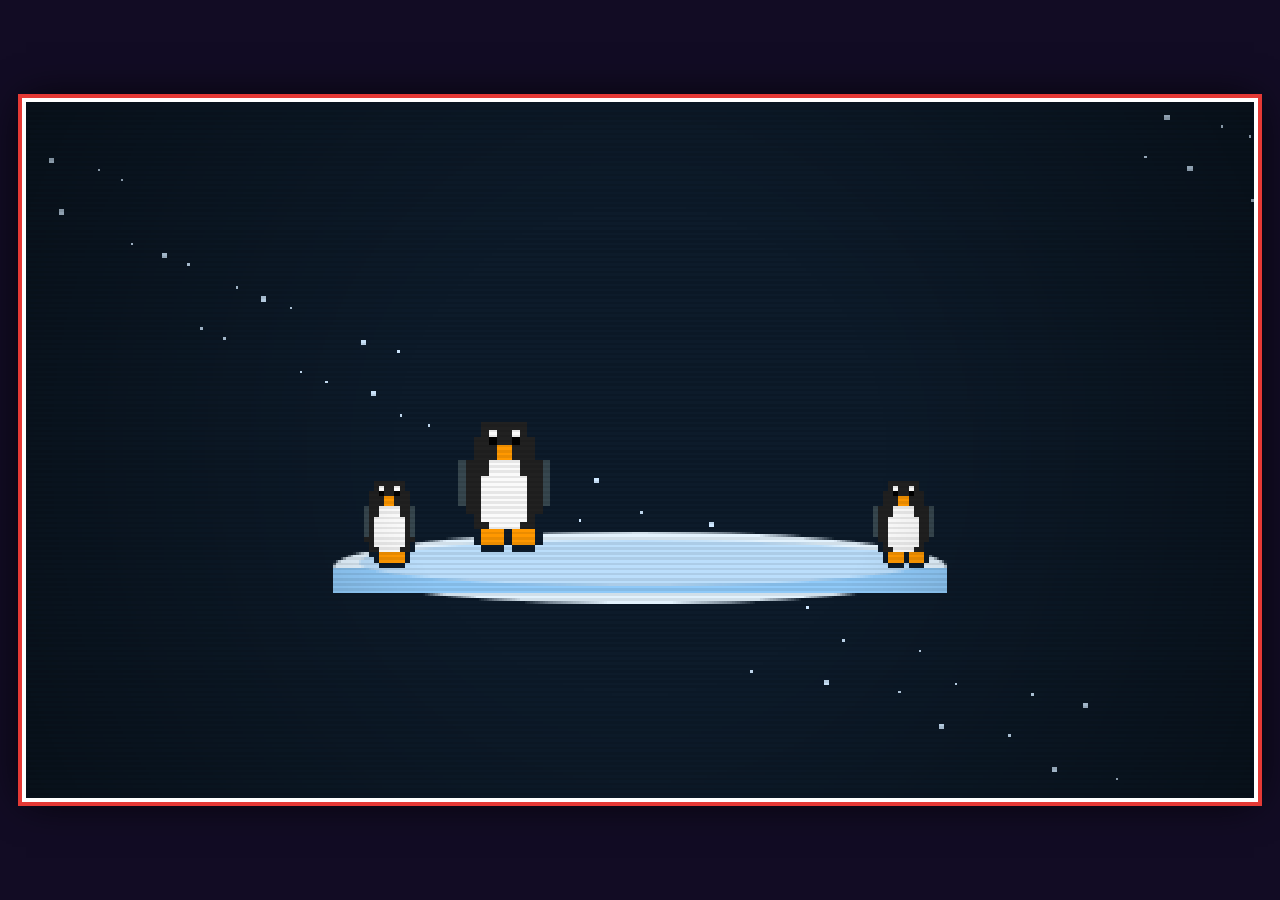
==== commit 7ddd1dbd: "Make Fire Aura burn critters up with flames and smoke" ====
--- a/index.html
+++ b/index.html
@@ -1519,7 +1519,7 @@
 function enemyPowerScale(e){const actors=[P,...sibs];if(actors.some(a=>a.powers?.ice>0&&auraNear(a,e,96)))return 0;return actors.some(a=>a.powers?.slow>0&&auraNear(a,e,96))?0.35:1;}
 function defeatWithPower(e,a,effect=null){if(!e.alive)return;e.alive=false;e.dead=effect?1.5:.5;if(effect)e.auraDefeat={kind:effect,duration:1.5,floor:Math.min(H-4,groundBelow(e.x+e.w/2,e.y+e.h-2)??e.y+e.h)};const points=100*pointMultiplier(a)*(a.powers?.strength>0?2:1);score+=points;levelScore+=points;SFX.boing();puff(e.x+7,e.y+6,a.powers?.electric>0?'#7ff3ff':a.powers?.fire>0?'#ff985d':'#fff19a',10,65);popText(e.x,e.y-8,'+'+points,'#fff19a');}
 function auraRange(a){const p=a.powers||{};return Math.max(p.fire>0?44:0,p.electric>0?64:0,p.water>0?56:0,p.air>0?72:0,p.earth>0?40:0,p.strength>0?32:0);}
-function updatePowerAuras(){for(const a of [P,...sibs]){const range=auraRange(a);if(range)for(const e of lvl.enemies)if(e.alive&&auraNear(a,e,range)){const effect=['earth','water','air','electric','strength'].find(k=>a.powers[k]>0&&auraNear(a,e,{earth:40,water:56,air:72,electric:64,strength:32}[k]));defeatWithPower(e,a,effect);}}}
+function updatePowerAuras(){for(const a of [P,...sibs]){const range=auraRange(a);if(range)for(const e of lvl.enemies)if(e.alive&&auraNear(a,e,range)){const effect=['earth','water','air','electric','strength','fire'].find(k=>a.powers[k]>0&&auraNear(a,e,{earth:40,water:56,air:72,electric:64,strength:32,fire:44}[k]));defeatWithPower(e,a,effect);}}}
 
 
 // Personal one-way surfaces span only actual pits; the room map stays unchanged.
@@ -2741,7 +2741,14 @@
  const fx=e.auraDefeat,u=Math.max(0,Math.min(1,(fx.duration-e.dead)/fx.duration)),x=e.x,y=e.y,bottom=y+e.h;
  const sprite=(yy,scale=1)=>{g.save();g.translate(x,yy);g.scale(1,scale);outlined(0,0,(ox,oy)=>drawEnemyRaw(e,t,ox,oy));g.restore();};
  g.save();g.globalAlpha=u>.82?(1-u)/.18:1;
- if(fx.kind==='strength'){
+ if(fx.kind==='fire'){
+  const fade=Math.max(0,1-u/.65);g.save();g.globalAlpha*=fade;sprite(y+u*5,Math.max(.2,1-u));g.restore();
+  for(let n=0;n<5;n++){const bx=x-4+n*5,phase=(u*7+n*.23)%1,height=8+Math.round(Math.sin(u*22+n)*3),by=bottom-phase*21;
+   g.save();g.globalAlpha*=Math.max(0,1-u);R(bx,by-height,5,height,'#f26837');R(bx+1,by-height+4,3,Math.max(2,height-4),'#ffd45f');R(bx+2,by-height-3,2,4,'#ff9853');g.restore();}
+  for(let n=0;n<4;n++){const bx=x-3+n*6+Math.sin(u*8+n)*3,by=y-8-u*29-n*4;
+   g.save();g.globalAlpha*=Math.min(1,u*2)*.65;R(bx,by,7,5,'#9b9aa6');R(bx+2,by-3,5,4,'#c7c4cd');g.restore();}
+  if(u>.5)for(let n=0;n<5;n++)R(x-2+n*4,bottom-2,2,1,'#6e6370');
+ }else if(fx.kind==='strength'){
   const punch=Math.min(1,u/.24),hit=u>=.24,knock=hit?(u-.24)*42:0;
   g.save();g.translate(knock,hit?-Math.sin(Math.min(1,(u-.24)/.5)*Math.PI)*14:0);sprite(y,hit?.65:1);g.restore();
   if(u<.55){const fistX=x-32+punch*27;
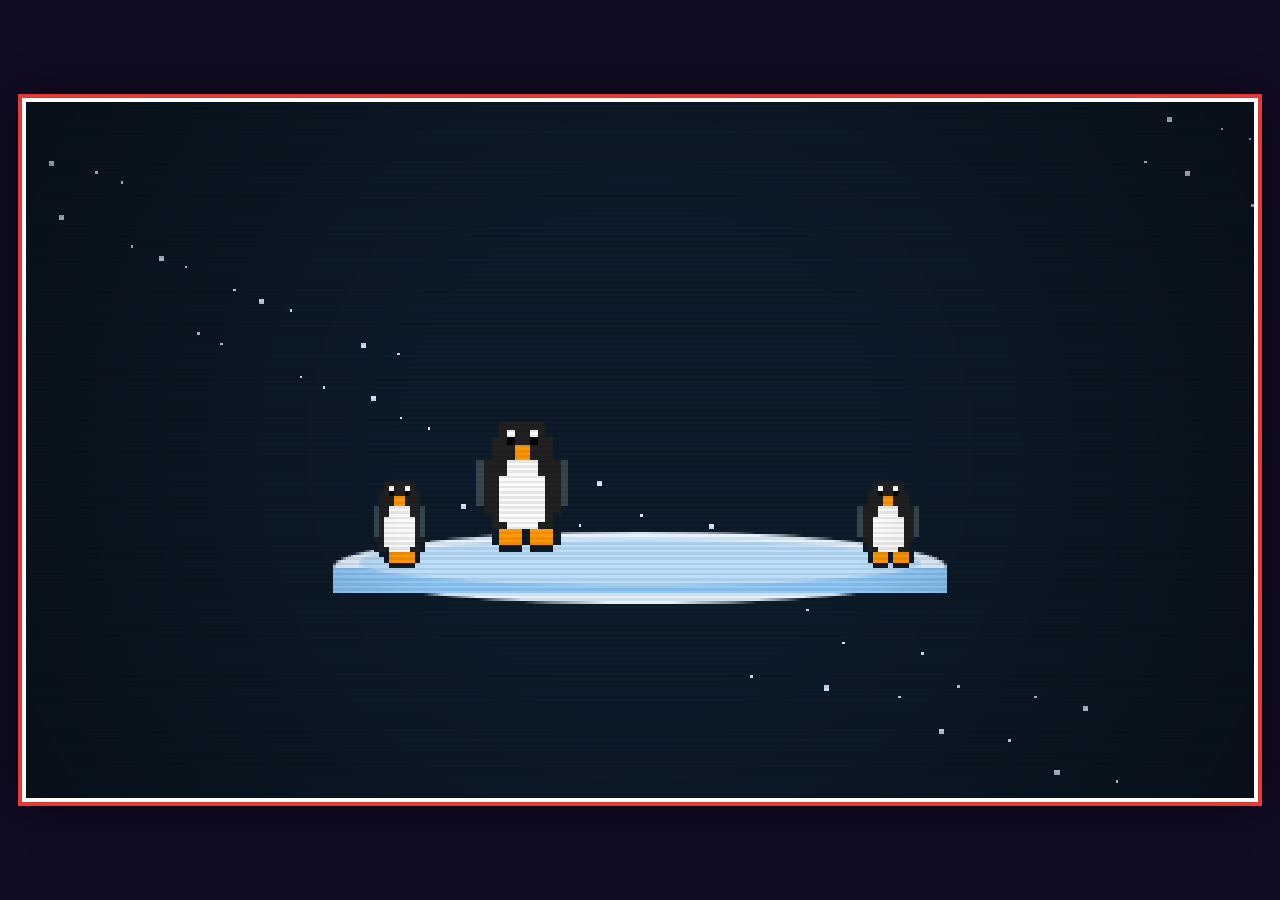
==== commit a78ac5e1: "Fix toy chest delivery in lab and on visible lid contact" ====
--- a/index.html
+++ b/index.html
@@ -2024,6 +2024,12 @@
   }
   if(colinArrived)say(SIBS.find(d=>d.name==='COLIN').line,2.5);
 }
+function touchingDrop(actor,drop){
+ // The toy chest's visible raised lid extends above its original delivery box.
+ if(drop.kind!=='toychest')return overlap(actor,drop);
+ const top=DROP_TOP.toychest||0;
+ return overlap(actor,{x:drop.x-3,y:drop.y-top-3,w:drop.w+6,h:drop.h+top+6});
+}
 function updatePlay(dt){
   timeLeft=lvl.L.training?lvl.L.time:timeLeft-dt;tickPowers(dt);updateAndrewCarries(dt);collectPowerups();updateSibs(dt);
   if(timeLeft<=10&&!honked){honked=true;SFX.honk();say("HONK HONK! THEY'RE CLOSE!",2);}
@@ -2032,7 +2038,7 @@
     const left=lvl.total-P.carry;popText(it.x-6,it.y-4,left?left+" LEFT":"ALL DONE!","#fff");if(!left)say("NOW GET TO THE "+lvl.drop.kind.toUpperCase()+"! >>>",2.5);}
     else if(!it.got){const finder=sibs.find(s=>s.powers?.magnet>0&&overlap({x:s.x,y:s.y,w:10,h:s.h||20},it));if(finder)collectHelperItem(finder,it);}
   }
-  if(!lvl.L.testLab&&!P.rescueCarry&&overlap(P,lvl.drop)){
+  if(!P.rescueCarry&&touchingDrop(P,lvl.drop)){
     if(P.carry>=lvl.total){
       const bonus=Math.ceil(timeLeft)*10;score+=bonus;levelScore+=bonus;state='clear';stateT=0;stopMusic();SFX.win();puff(lvl.drop.x+14,lvl.drop.y,"#ffeb3b",30,150);
     }else if(msgT<=0){SFX.nope();say("STILL "+(lvl.total-P.carry)+" "+ITEM_NAMES[lvl.L.item].toUpperCase()+" LEFT!",1.5);}
